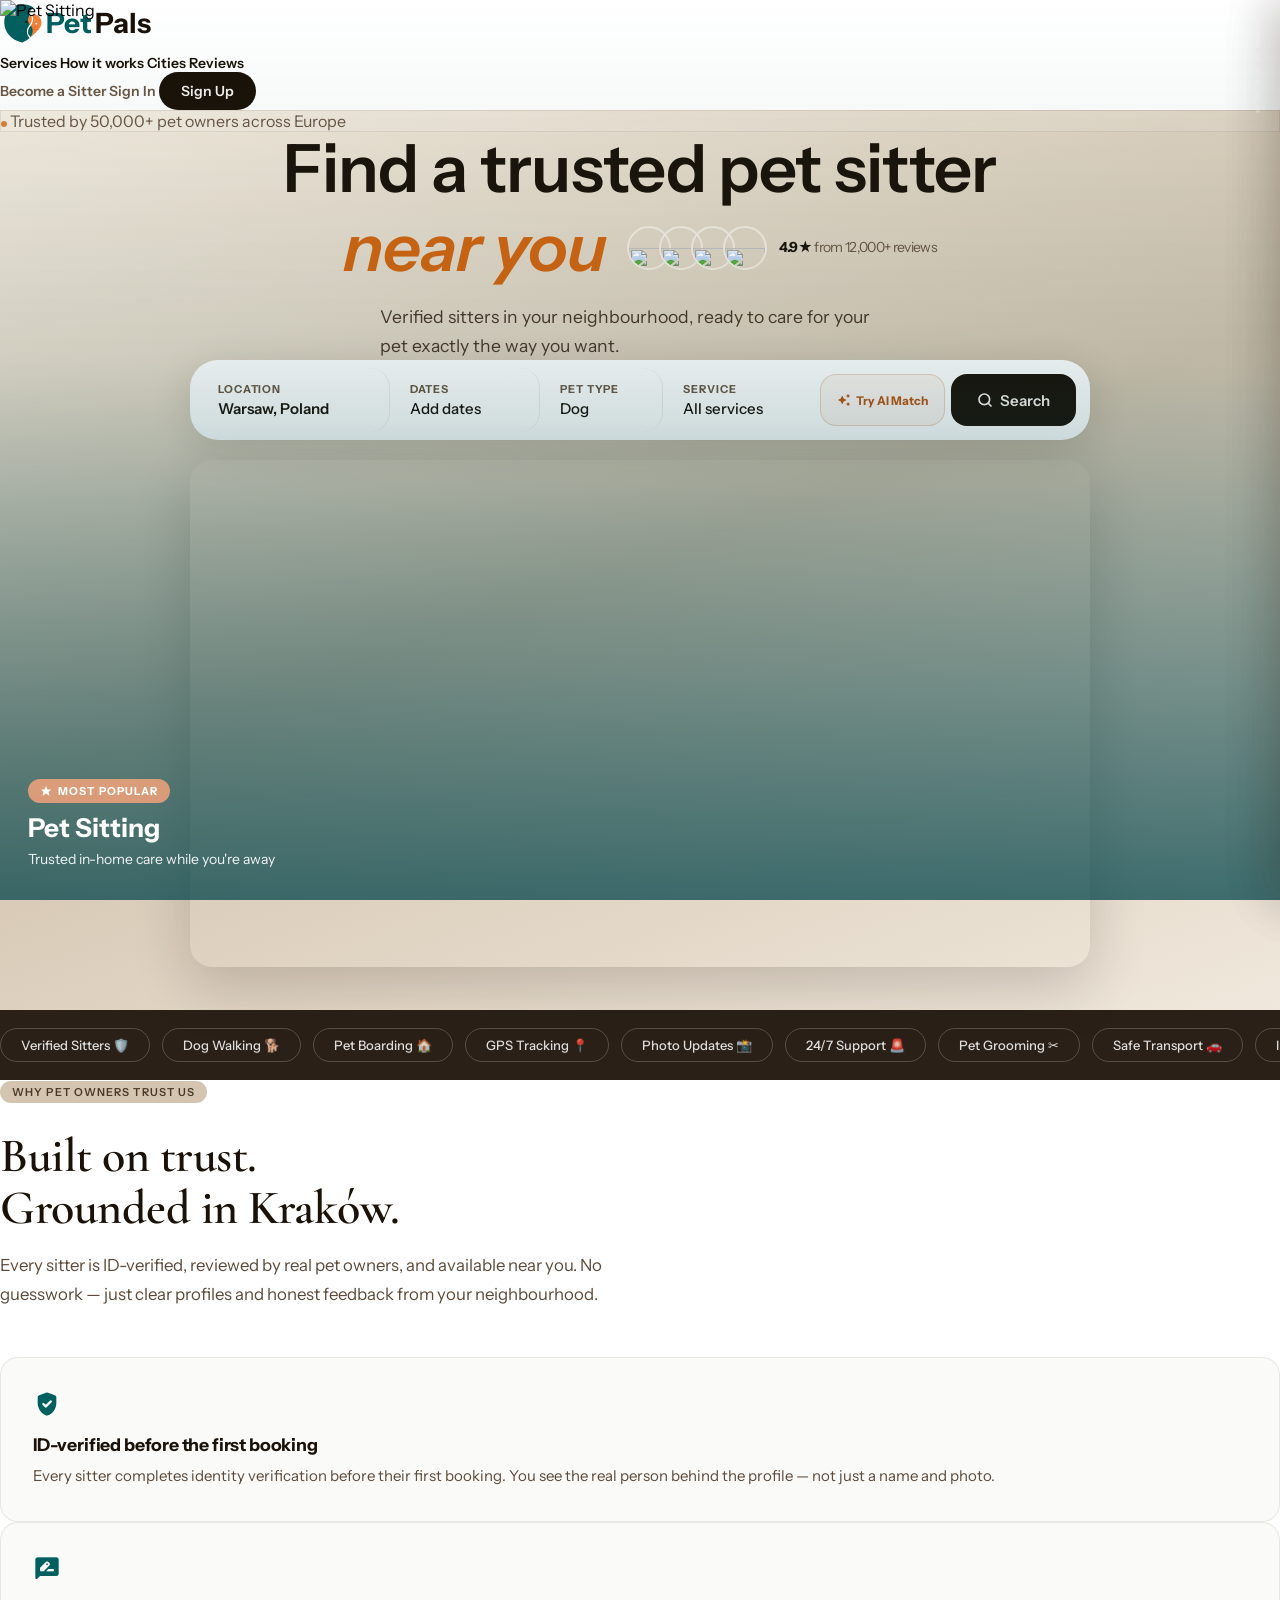
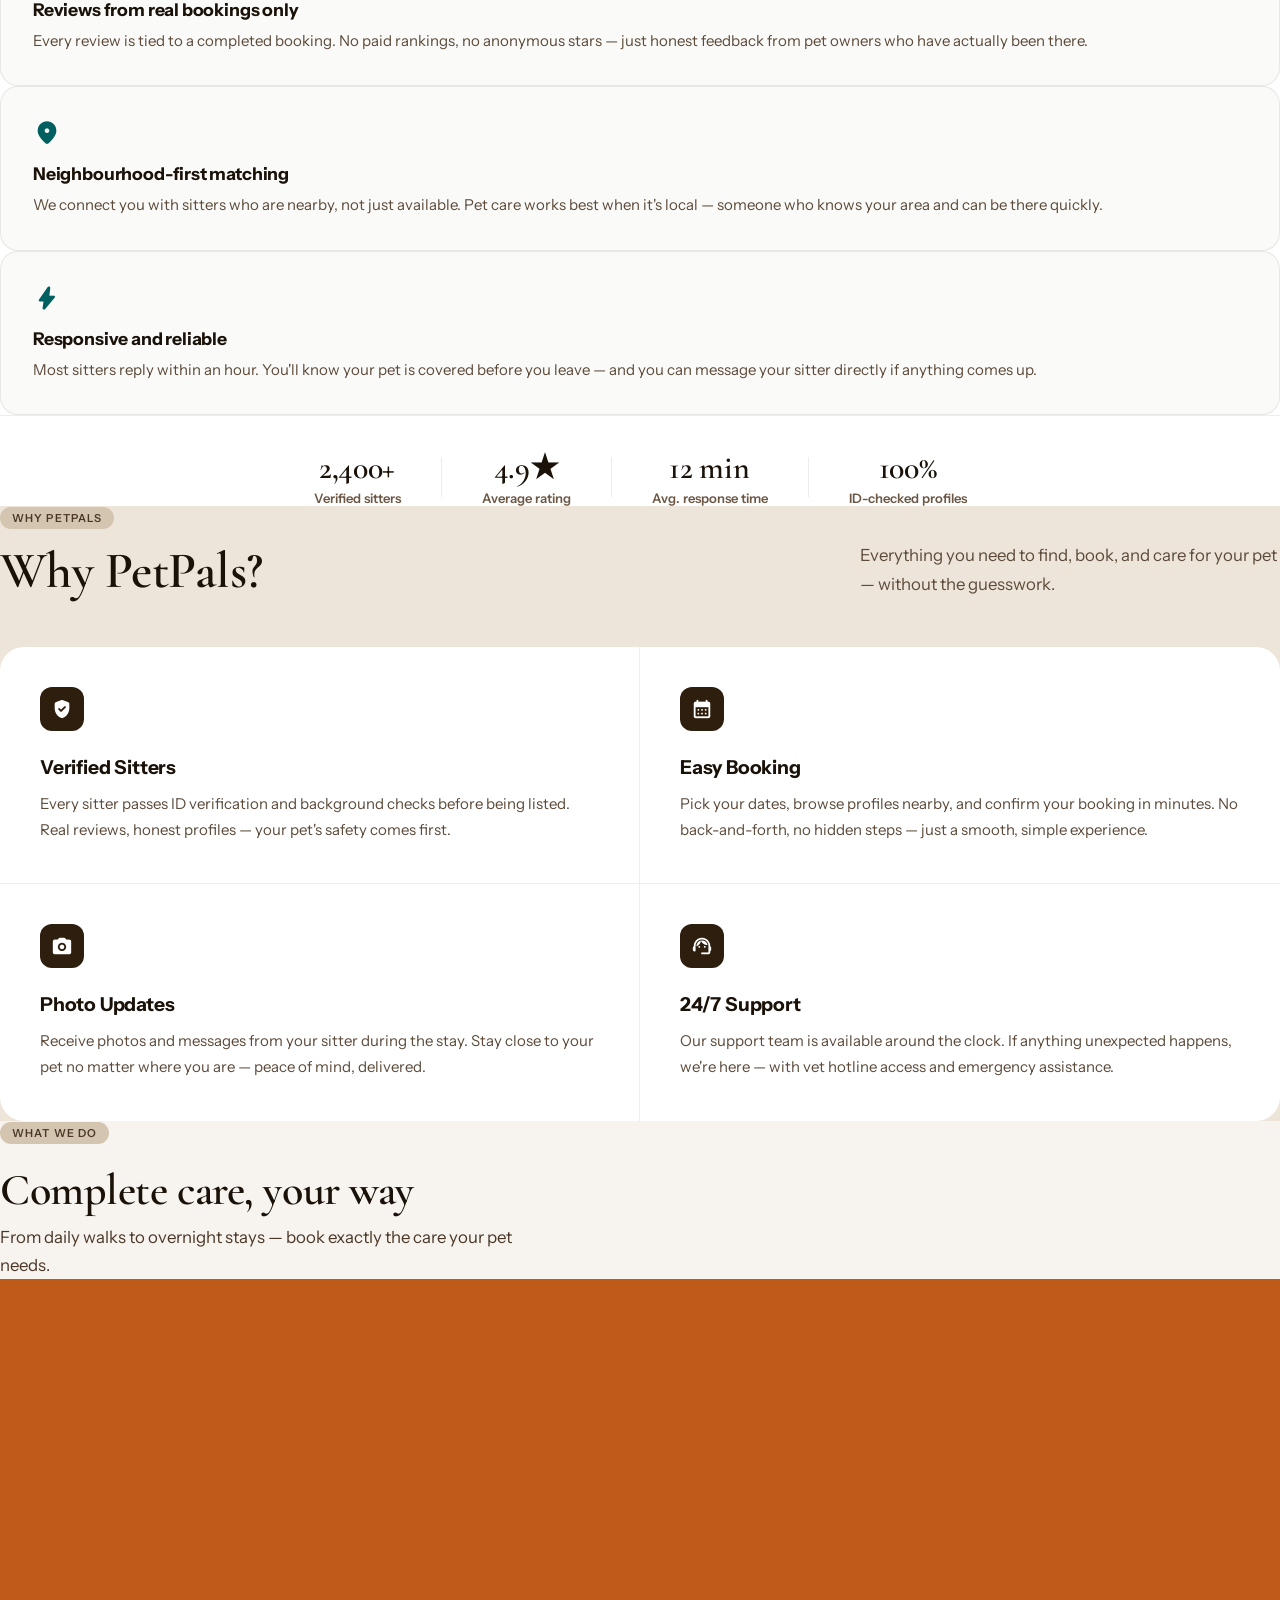
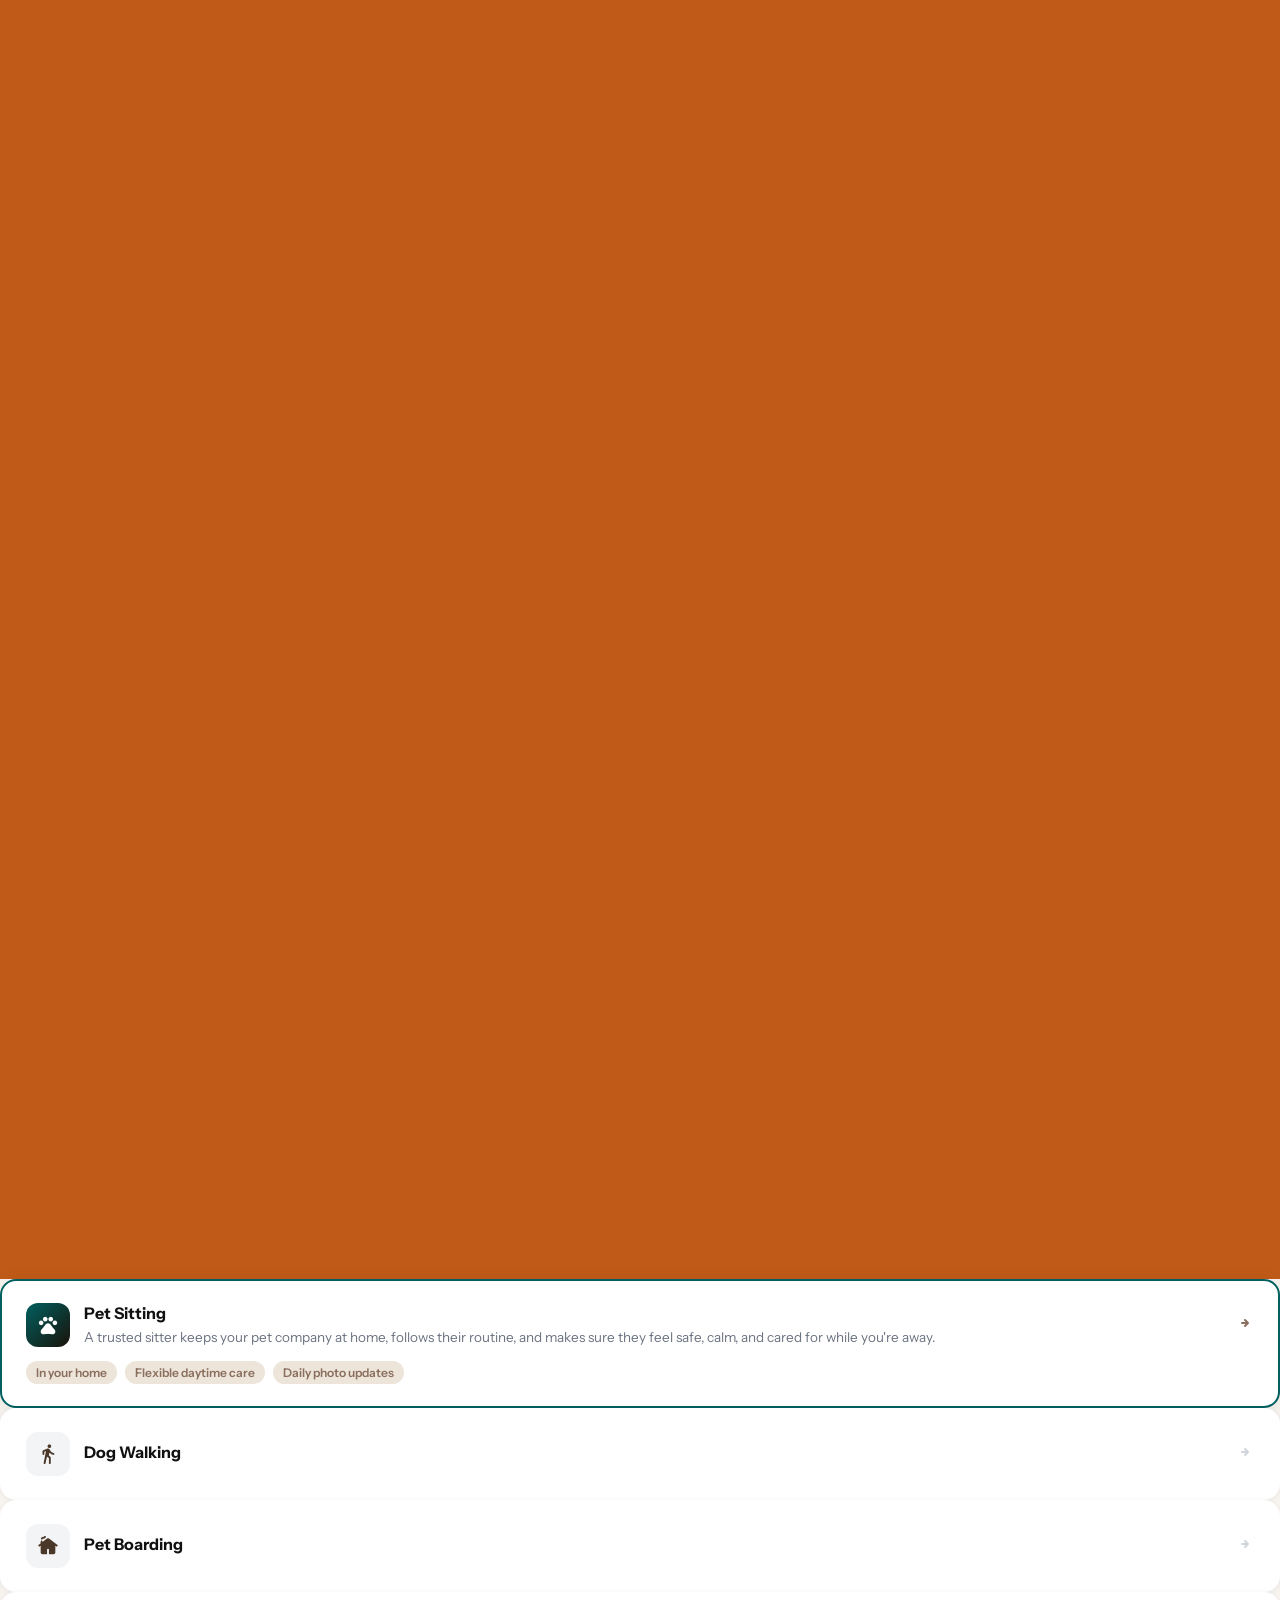
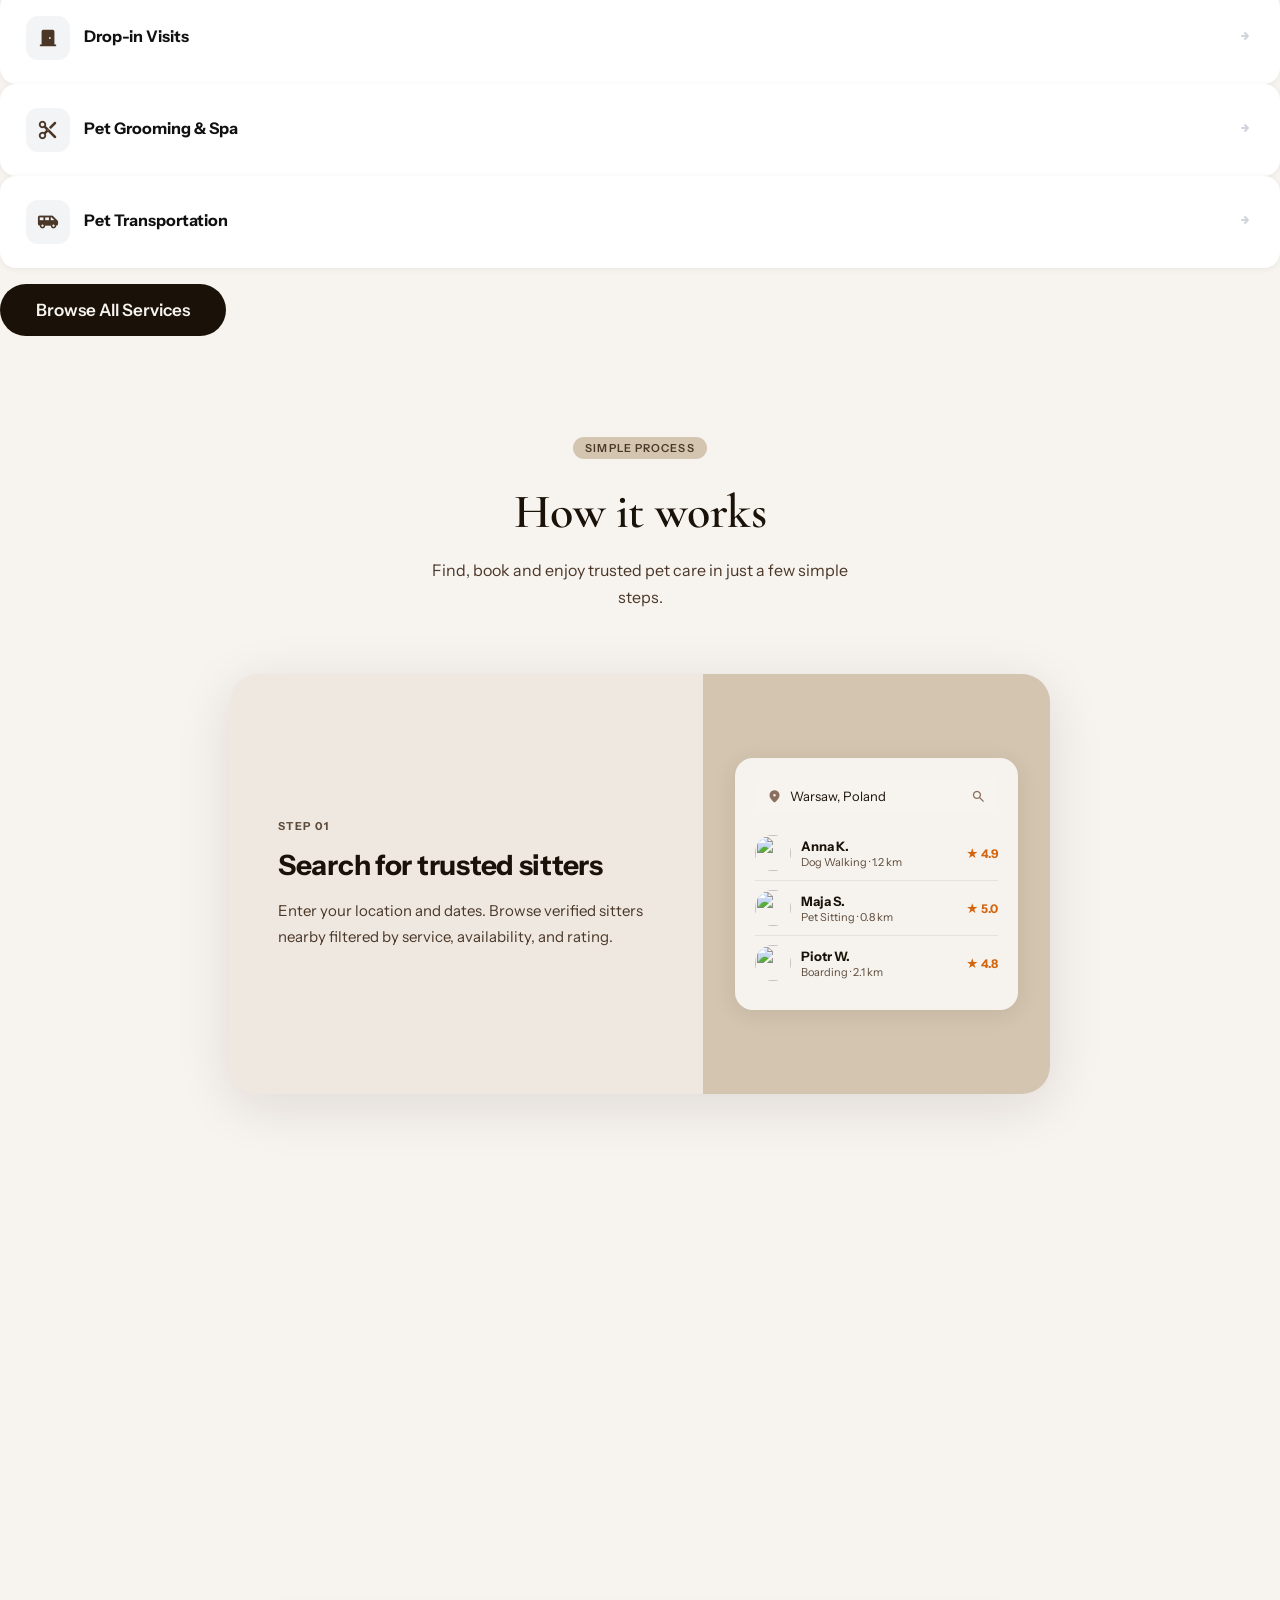
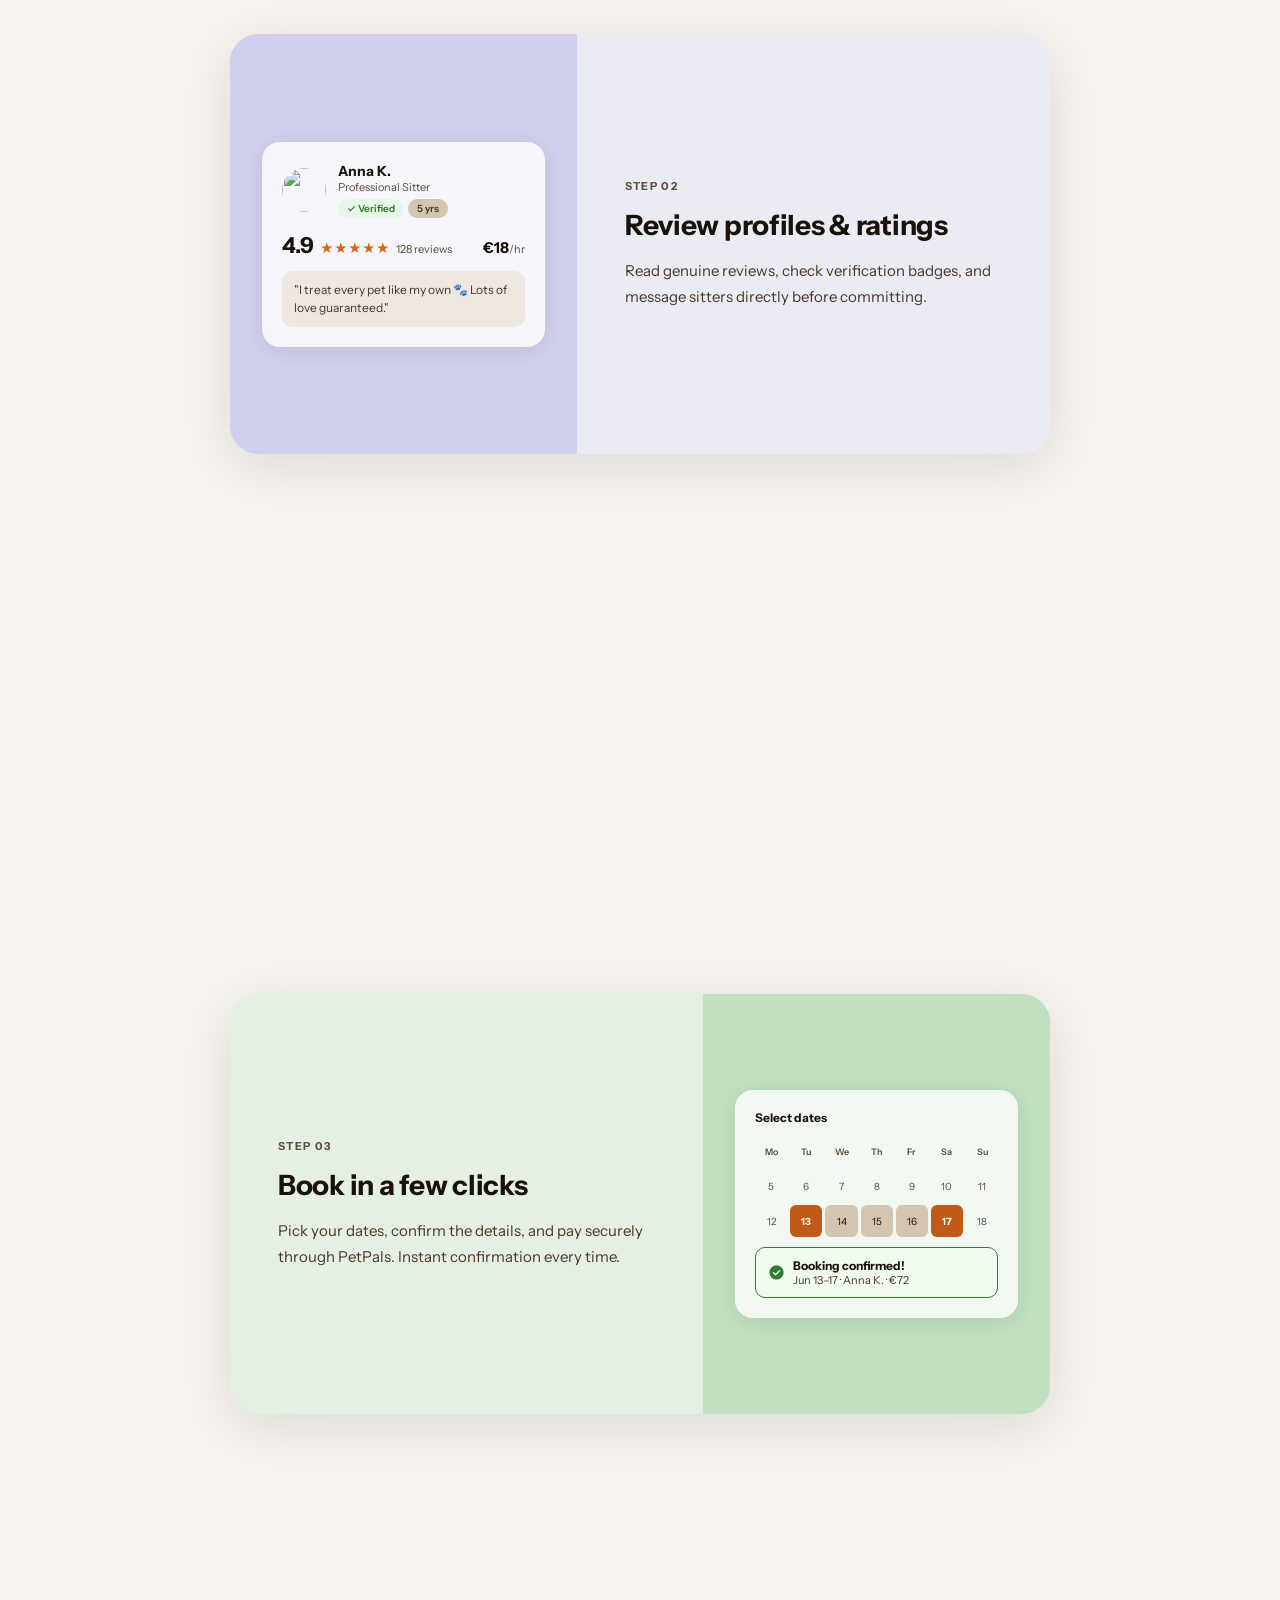
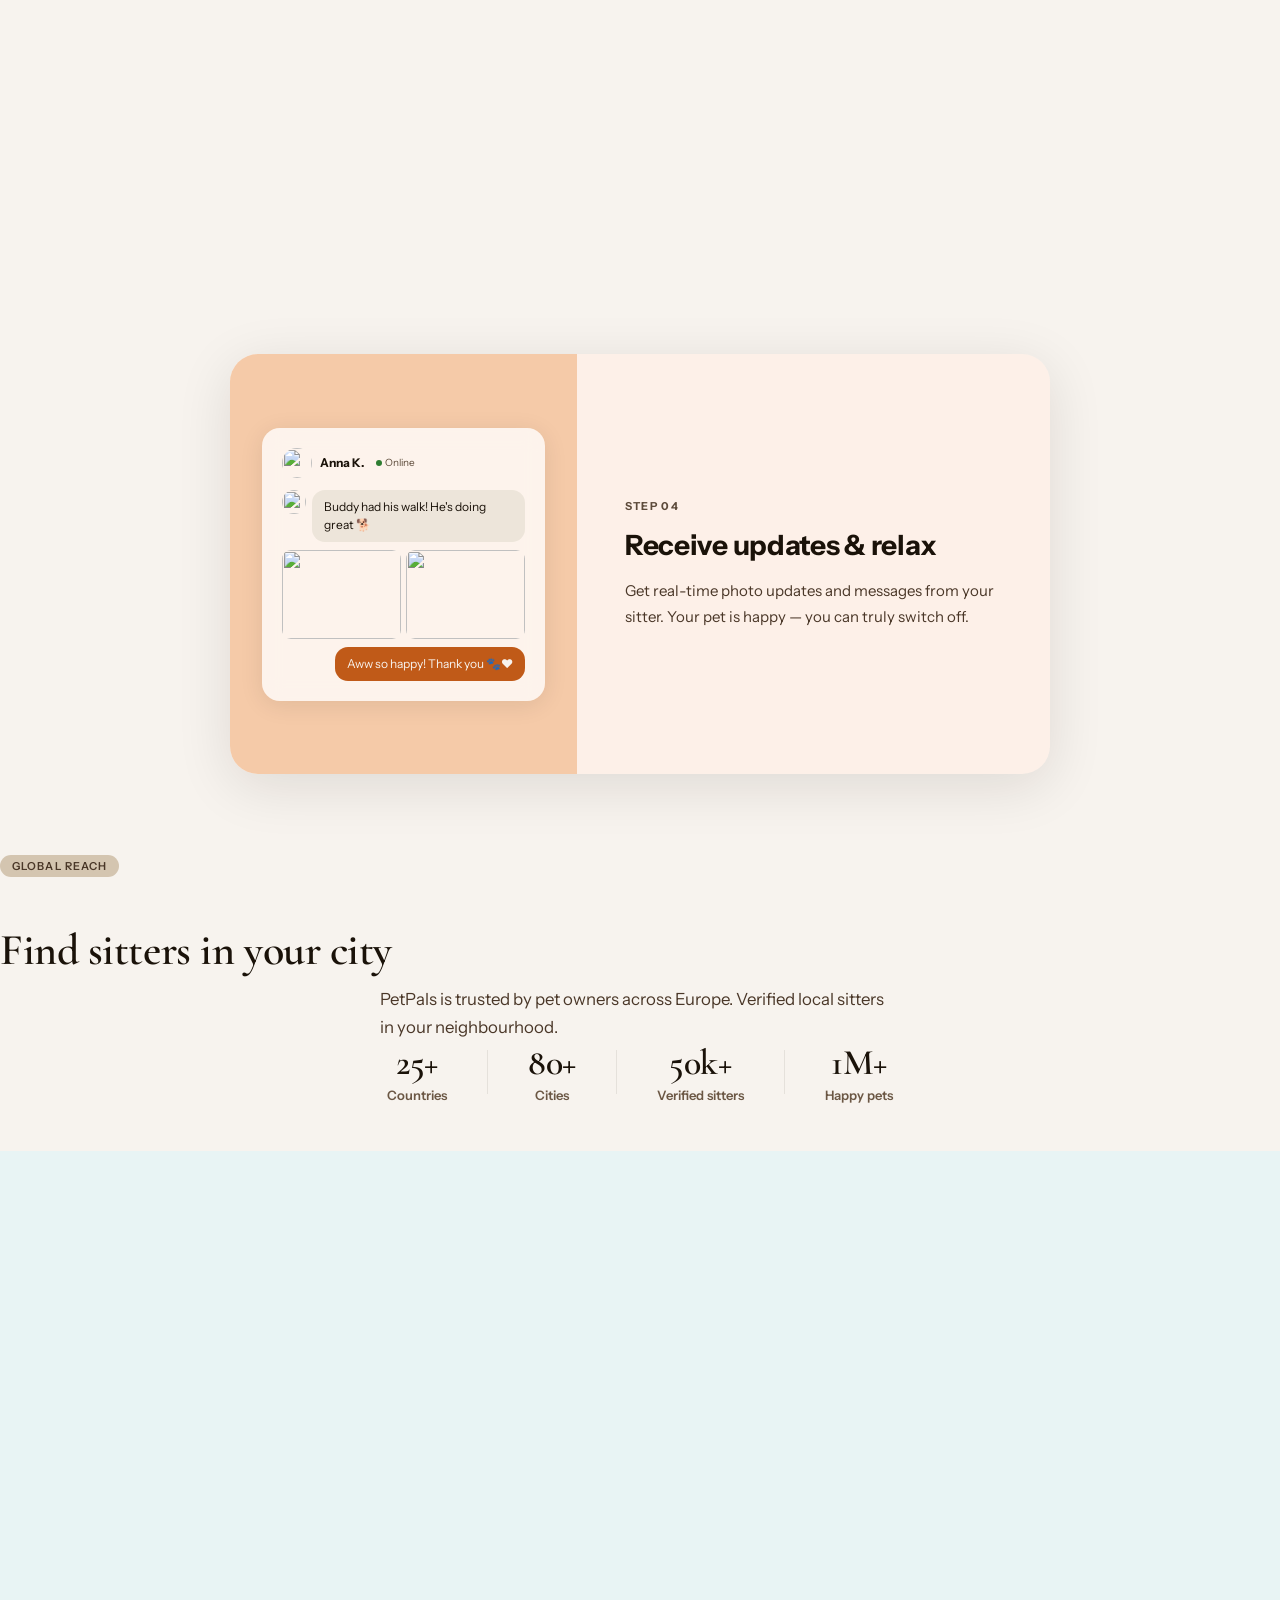
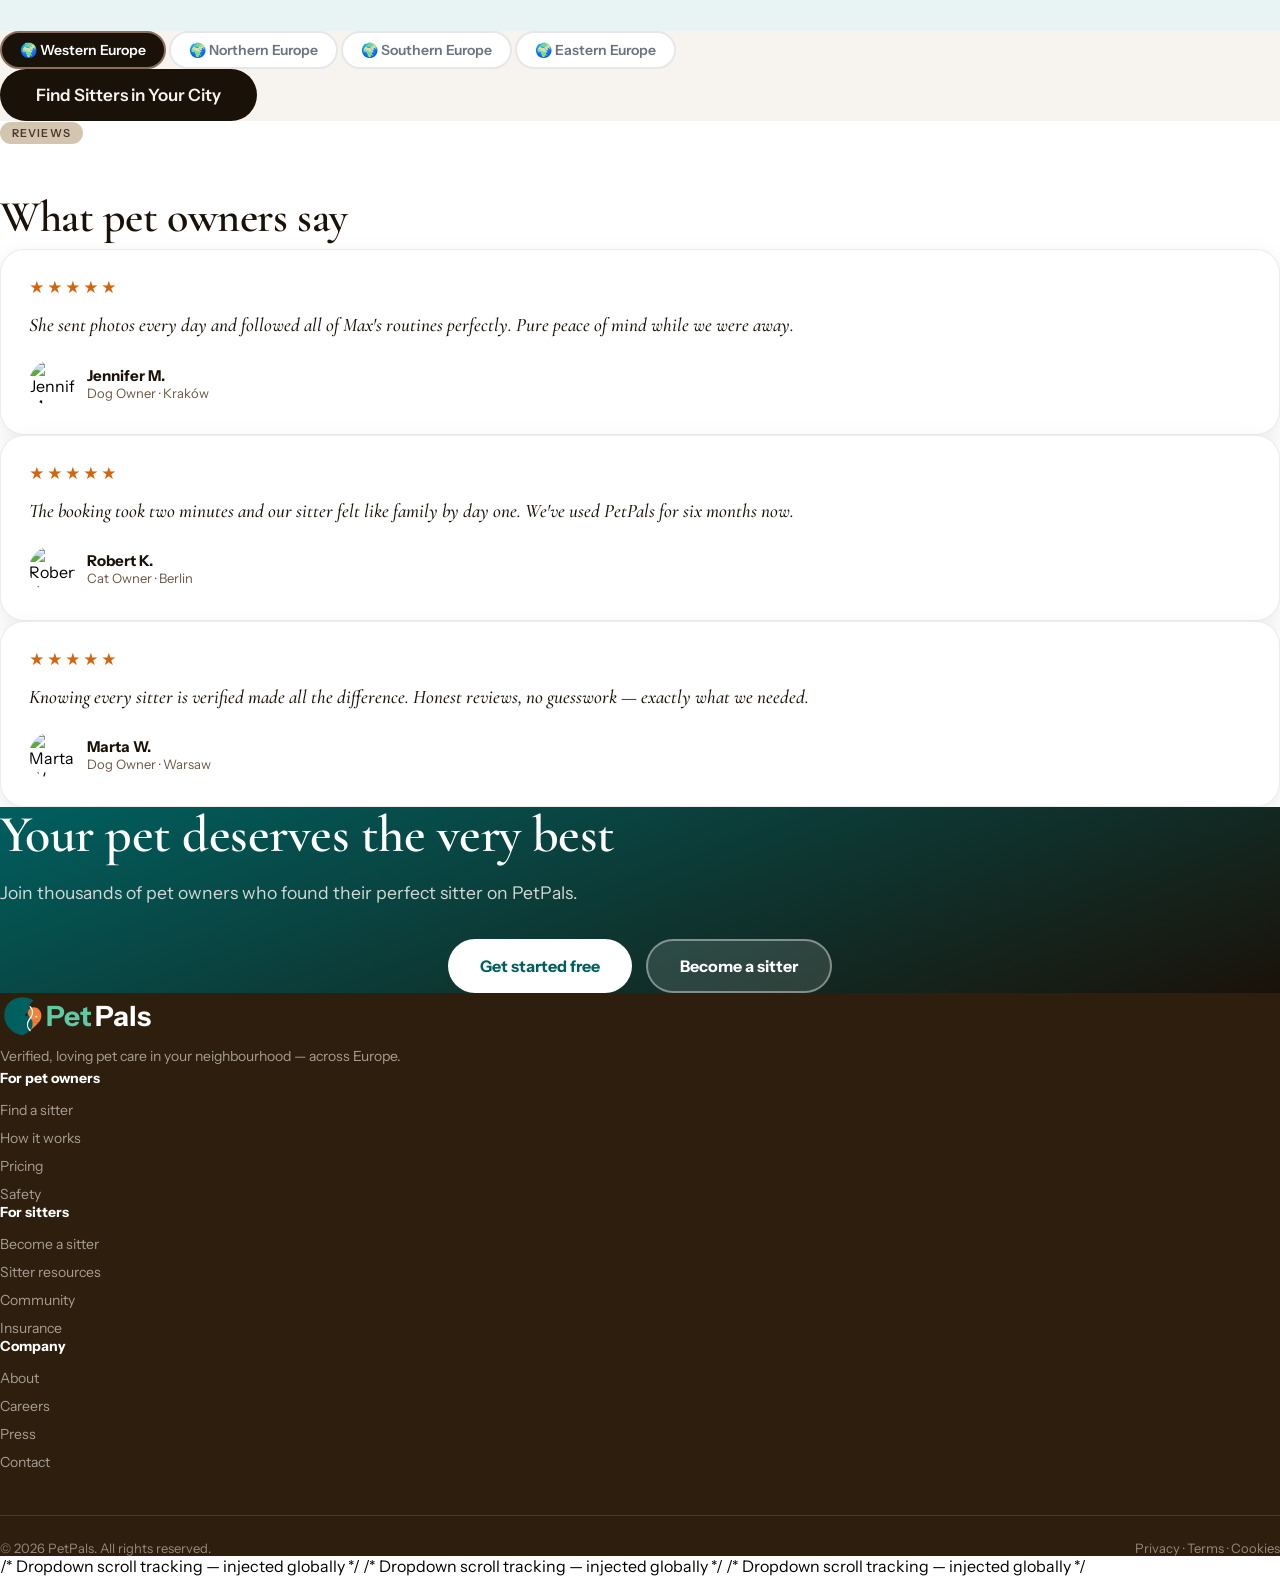
==== index.html @ 23a15b77 "Make core nav links primary dark text (#1A1209) Services / How it works / Cities / Reviews: default " ====
<!DOCTYPE html>
<html lang="en">
<head>
    <meta charset="UTF-8">
    <meta name="viewport" content="width=device-width, initial-scale=1.0">
    <title>PetPals — Find a trusted pet sitter near you</title>
    <link rel="stylesheet" href="colors_and_type.css">
    <script src="https://cdn.tailwindcss.com"></script>
    <link rel="stylesheet" href="https://fonts.googleapis.com/css2?family=Material+Symbols+Rounded:opsz,wght,FILL,GRAD@24,400,1,0" />
    <style>.material-symbols-rounded { font-variation-settings: 'FILL' 1, 'wght' 400, 'GRAD' 0, 'opsz' 24; font-size: 22px; line-height: 1; }
/* Hero search bar fields */
.hero-sfield {
    padding: 14px 20px;
    border-right: 1px solid rgba(26,18,9,0.08);
    display: flex; flex-direction: column; justify-content: center; align-items: flex-start;
    cursor: pointer; border-radius: 20px; transition: background 0.15s;
}
.hero-sfield:hover { background: rgba(247,243,238,0.8); }
.hero-slbl {
    font-size: 11px; font-weight: 700; letter-spacing: 0.08em;
    text-transform: uppercase; color: #6B5744; margin-bottom: 3px;
}
@media(max-width: 768px) {
    .hero-sfield { border-right: none; border-bottom: 1px solid rgba(26,18,9,0.08); }
}

/* ── HERO SERVICE SWITCHER ── */
.hero-svc-btn {
    display: inline-flex; align-items: center; gap: 6px;
    padding: 8px 18px; border-radius: 99px;
    background: rgba(255,255,255,0.38); backdrop-filter: blur(8px);
    border: 1px solid rgba(255,255,255,0.52);
    color: #5C4A3A; font-size: 13px; font-weight: 600; font-family: inherit;
    cursor: pointer; transition: all 0.2s ease; white-space: nowrap;
}
.hero-svc-btn:hover:not(.active) {
    background: rgba(255,255,255,0.56);
    border-color: rgba(255,255,255,0.72);
}
.hero-svc-btn.active {
    background: rgba(255,255,255,0.88);
    border-color: rgba(255,255,255,0.96);
    color: #1A1209;
    box-shadow: 0 2px 16px rgba(26,18,9,0.10);
}
.hero-panel-fade { transition: opacity 0.18s ease; }

/* ── HERO PAW PRINTS ── */
@keyframes pawStamp {
    0%   { opacity:0; transform:scale(0.42) rotate(var(--pr,0deg)); }
    18%  { opacity:1; transform:scale(1.04) rotate(var(--pr,0deg)); }
    32%  { opacity:1; transform:scale(1) rotate(var(--pr,0deg)); }
    68%  { opacity:1; transform:scale(1) rotate(var(--pr,0deg)); }
    100% { opacity:0;  transform:scale(1) rotate(var(--pr,0deg)); }
}
.hero-paw {
    position:absolute; pointer-events:none;
    width:34px; height:40px;
    color:rgba(74,55,40,0.50);
    opacity:0;
    will-change:opacity,transform;
}
@media(prefers-reduced-motion:reduce){ .hero-paw { display:none !important; } }
@media(max-width:640px){
    .hero-paw[data-paw-idx="3"],
    .hero-paw[data-paw-idx="4"] { display:none; }
}

/* ── HERO SOCIAL PROOF CLUSTER ── */
.hero-headline-wrap {
    display: block;
    width: fit-content;
    margin: 0 auto;
    position: relative;
}
.hero-soc-proof {
    position: absolute;
    right: -168px;
    top: -4px;
    display: flex;
    flex-direction: column;
    align-items: flex-start;
    gap: 8px;
    pointer-events: none;
}
.hero-soc-avatars {
    display: flex;
    align-items: center;
}
.hero-soc-avatars img,
.hero-soc-avatars span {
    width: 48px; height: 48px;
    border-radius: 50%;
    border: 2.5px solid white;
    object-fit: cover;
    margin-left: -10px;
    flex-shrink: 0;
}
.hero-soc-avatars img:first-child,
.hero-soc-avatars span:first-child { margin-left: 0; }
.hero-soc-count {
    background: #D4650F; color: white;
    display: inline-flex; align-items: center; justify-content: center;
    font-size: 12px; font-weight: 800;
}
.hero-soc-badge {
    background: #D4650F; color: white;
    font-size: 11px; font-weight: 700;
    padding: 4px 12px; border-radius: 99px;
    white-space: nowrap; display: inline-block;
}
/* Mobile: stack proof inline above headline */
@media (max-width: 1140px) {
    .hero-soc-proof {
        position: static;
        flex-direction: row;
        align-items: center;
        gap: 10px;
        margin: 0 auto 18px;
        justify-content: center;
        pointer-events: auto;
    }
    .hero-headline-wrap { width: auto; }
}


/* ── UNIVERSAL BOOKING CALENDAR ── */
#ucal-bd {
  display:none; position:fixed; inset:0; z-index:9998;
  background:rgba(26,18,9,.28); backdrop-filter:blur(3px);
}
#ucal-bd.open { display:block; }

#ucal-pop {
  display:none; position:fixed; z-index:9999;
  top:50%; left:50%;
  transform:translate(-50%,-50%);
  background:#fff; border-radius:24px;
  box-shadow:0 24px 80px rgba(26,18,9,.18),0 4px 16px rgba(26,18,9,.08);
  width:min(680px,calc(100vw - 32px));
  max-height:90vh;
  flex-direction:column; overflow:hidden;
}
#ucal-pop.open { display:flex; animation:ucalIn .22s cubic-bezier(.4,0,.2,1) both; }
@keyframes ucalIn {
  from { opacity:0; transform:translate(-50%,-50%) scale(.97); }
  to   { opacity:1; transform:translate(-50%,-50%) scale(1); }
}
@media(max-width:600px) {
  #ucal-pop { position:fixed!important; bottom:0!important; top:auto!important; left:0!important; right:0!important; width:100%!important; border-radius:24px 24px 0 0; max-height:92dvh; }
}

/* Mode tabs */
.ucal-modes { display:flex; padding:16px 20px 0; border-bottom:1px solid rgba(26,18,9,.08); }
.ucal-tab {
  flex:1; display:flex; flex-direction:column; align-items:center; gap:2px;
  padding:10px 8px 14px; border:none; background:none; cursor:pointer;
  font-family:inherit; border-bottom:2px solid transparent; margin-bottom:-1px;
  border-radius:8px 8px 0 0; transition:all .2s;
}
.ucal-tab .t-title { font-size:13px; font-weight:700; color:#6B5744; transition:color .2s; }
.ucal-tab .t-sub   { font-size:11px; color:#6E5A4A; font-weight:500; }
.ucal-tab:hover .t-title { color:#1A1209; }
.ucal-tab.active { border-bottom-color:#C05A18; }
.ucal-tab.active .t-title { color:#C05A18; }
.ucal-tab.active .t-sub   { color:#5C4A3A; }
.ucal-tab:focus-visible { outline:2px solid #C05A18; outline-offset:-3px; border-radius:8px 8px 0 0; box-shadow:0 0 0 3px rgba(192,90,24,0.14); }

/* Sub-mode */
.ucal-submode { display:none; gap:4px; background:#F7F3EE; border-radius:10px; padding:4px; margin-bottom:16px; }
.ucal-submode.vis { display:flex; }
.ucal-sub-btn {
  flex:1; padding:8px; border-radius:7px; border:none; background:none; cursor:pointer;
  font-family:inherit; font-size:13px; font-weight:600; color:#6B5744; transition:all .15s;
}
.ucal-sub-btn.active { background:#fff; color:#1A1209; box-shadow:0 1px 6px rgba(26,18,9,.1); }
.ucal-sub-btn:focus-visible { outline:2px solid #C05A18; outline-offset:2px; box-shadow:0 0 0 3px rgba(192,90,24,0.14); }

/* Hint */
.ucal-hint { font-size:13px; color:#5C4A3A; font-weight:500; margin-bottom:16px; min-height:18px; }

/* Calendar body */
.ucal-body { padding:16px 20px 0; overflow-y:auto; max-height:56vh; }
.ucal-months { display:grid; grid-template-columns:1fr 1fr; gap:24px; }
@media(max-width:600px) { .ucal-months { grid-template-columns:1fr; } .ucal-month:last-child { display:none; } }

.ucal-mhdr {
  display:flex; align-items:center; justify-content:space-between; margin-bottom:12px;
}
.ucal-mhdr .mn { font-size:14px; font-weight:800; color:#1A1209; }
.ucal-nav {
  width:30px; height:30px; border-radius:50%; border:1.5px solid #D4C5B0;
  background:none; display:flex; align-items:center; justify-content:center;
  cursor:pointer; color:#4A3728; transition:all .15s; font-size:18px; line-height:1;
}
.ucal-nav:hover { background:#FDF0E8; border-color:#C05A18; }
.ucal-nav:focus-visible { outline:2px solid #C05A18; outline-offset:2px; box-shadow:0 0 0 3px rgba(192,90,24,0.14); }

.ucal-grid { display:grid; grid-template-columns:repeat(7,1fr); gap:1px; }
.ucal-dh { text-align:center; font-size:10px; font-weight:700; color:#6E5A4A; padding:0 0 7px; text-transform:uppercase; letter-spacing:.05em; }
.ucal-d {
  position:relative; aspect-ratio:1; display:flex; align-items:center; justify-content:center;
  flex-direction:column; border:none; background:none; cursor:pointer;
  font-family:inherit; font-size:13px; font-weight:500; color:#1A1209;
  border-radius:50%; transition:background .1s,color .1s; z-index:1;
}
.ucal-d:hover:not(.udis):not(.uemp) { background:#EDE5DA; }
.ucal-d:focus-visible { outline:2px solid #C05A18; outline-offset:2px; box-shadow:0 0 0 3px rgba(192,90,24,0.14); }
.ucal-d.udis  { opacity:.3; cursor:default; pointer-events:none; text-decoration:line-through; }
.ucal-d.uemp  { cursor:default; pointer-events:none; }
.ucal-d .u-today { font-size:8px; font-weight:700; color:#C05A18; position:absolute; bottom:2px; line-height:1; }
.ucal-d.usel  { background:#1A1209!important; color:#F7F3EE!important; border-radius:50%; }
.ucal-d.urs   { background:#1A1209!important; color:#F7F3EE!important; border-radius:50% 0 0 50%; }
.ucal-d.ure   { background:#1A1209!important; color:#F7F3EE!important; border-radius:0 50% 50% 0; }
.ucal-d.urs.ure { border-radius:50%; }
.ucal-d.urm   { background:#EDE5DA; color:#1A1209; border-radius:0; }
.ucal-d.urh   { background:rgba(237,229,218,.55); border-radius:0; }
.ucal-d.urs.urh { border-radius:50% 0 0 50%; }
.ucal-d.umulti { background:#1A1209!important; color:#F7F3EE!important; border-radius:50%; }
.ucal-d.urec  { background:#E0F2F2; color:#005F5F; font-weight:700; border-radius:50%; box-shadow:0 0 0 2px #C5E8E8; }

/* Recurring controls */
.ucal-recur { display:none; flex-direction:column; gap:18px; padding:16px 20px 0; border-top:1px solid rgba(26,18,9,.08); }
.ucal-recur.vis { display:flex; }
.rc-lbl { font-size:11px; font-weight:700; color:#5C4A3A; text-transform:uppercase; letter-spacing:.08em; margin-bottom:8px; }
.rc-chips { display:flex; flex-wrap:wrap; gap:7px; }
.rc-chip { padding:6px 14px; border-radius:99px; border:2px solid #D4C5B0; background:#fff; font-family:inherit; font-size:13px; font-weight:600; color:#4A3728; cursor:pointer; transition:all .15s; }
.rc-chip:hover { border-color:#C05A18; color:#C05A18; }
.rc-chip.on { background:#1A1209; color:#F7F3EE; border-color:#1A1209; }
.rc-chip:focus-visible { outline:2px solid #C05A18; outline-offset:2px; box-shadow:0 0 0 3px rgba(192,90,24,0.14); }
.dow-grid { display:grid; grid-template-columns:repeat(7,1fr); gap:5px; }
.dow-btn { aspect-ratio:1; border-radius:50%; border:2px solid #D4C5B0; background:#fff; font-family:inherit; font-size:11px; font-weight:700; color:#4A3728; cursor:pointer; transition:all .15s; display:flex; align-items:center; justify-content:center; }
.dow-btn:hover { border-color:#C05A18; color:#C05A18; }
.dow-btn.on { background:#1A1209; color:#F7F3EE; border-color:#1A1209; }
.dow-btn:focus-visible { outline:2px solid #C05A18; outline-offset:2px; box-shadow:0 0 0 3px rgba(192,90,24,0.14); }
.rc-end-opts { display:flex; flex-direction:column; gap:10px; }
.rc-end-opt { display:flex; align-items:center; gap:10px; font-size:14px; color:#1A1209; cursor:pointer; }
.rc-radio { width:18px; height:18px; border-radius:50%; border:2px solid #D4C5B0; flex-shrink:0; display:flex; align-items:center; justify-content:center; transition:all .15s; }
.rc-end-opt.on .rc-radio { border-color:#C05A18; }
.rc-end-opt.on .rc-radio::after { content:''; width:8px; height:8px; border-radius:50%; background:#C05A18; }
.rc-input { border:2px solid #D4C5B0; border-radius:8px; padding:5px 10px; font-family:inherit; font-size:13px; color:#1A1209; background:#fff; outline:none; width:90px; margin-left:6px; transition:border-color .15s; }
.rc-input:focus { border-color:#C05A18; box-shadow:0 0 0 3px rgba(192,90,24,0.12); }
.rc-summary { font-size:13px; font-weight:600; color:#005F5F; background:#E0F2F2; border-radius:10px; padding:10px 14px; line-height:1.5; }

/* Mode warn */
#ucal-warn { display:none; position:absolute; inset:0; z-index:10; background:rgba(255,255,255,.93); backdrop-filter:blur(4px); border-radius:24px; flex-direction:column; align-items:center; justify-content:center; padding:32px; text-align:center; gap:14px; }
#ucal-warn.show { display:flex; }
#ucal-warn h3 { font-size:17px; font-weight:800; color:#1A1209; }
#ucal-warn p  { font-size:14px; color:#5C4A3A; line-height:1.6; max-width:260px; }

/* Footer */
.ucal-footer { display:flex; align-items:center; justify-content:space-between; padding:14px 20px; border-top:1px solid rgba(26,18,9,.08); flex-wrap:wrap; gap:10px; background:#fff; flex-shrink:0; }
.ucal-fsummary { font-size:14px; font-weight:700; color:#1A1209; white-space:nowrap; overflow:hidden; text-overflow:ellipsis; max-width:240px; }
.ucal-favail { font-size:12px; font-weight:600; color:#2E7D32; display:flex; align-items:center; gap:4px; margin-top:2px; }
.ucal-favail.hidden { display:none; }
.ucal-factions { display:flex; align-items:center; gap:8px; flex-shrink:0; }
.ucal-clear { background:none; border:none; font-family:inherit; font-size:13px; font-weight:600; color:#6B5744; cursor:pointer; text-decoration:underline; text-underline-offset:3px; padding:6px 4px; }
.ucal-clear:hover { color:#1A1209; }
.ucal-confirm { background:#1A1209; color:#F7F3EE; border:none; border-radius:99px; padding:10px 22px; font-family:inherit; font-size:14px; font-weight:700; cursor:pointer; display:flex; align-items:center; gap:5px; transition:all .15s; opacity:.4; pointer-events:none; }
.ucal-confirm.ready { opacity:1; pointer-events:auto; }
.ucal-confirm.ready:hover { background:#2E1E0E; box-shadow:0 4px 16px rgba(26,18,9,.25); }
.ucal-confirm:focus-visible, .ucal-clear:focus-visible, #ucal-pop button:focus-visible { outline:2px solid #C05A18; outline-offset:3px; border-radius:4px; box-shadow:0 0 0 4px rgba(192,90,24,0.14); }



/* ── FOCUS INDICATORS (WCAG 2.1 AA) ── */
a:focus-visible, button:focus-visible, input:focus-visible,
select:focus-visible, textarea:focus-visible {
  outline: 2px solid #C05A18 !important;
  outline-offset: 3px;
  border-radius: 4px;
  box-shadow: 0 0 0 4px rgba(192,90,24,0.14) !important;
}
a:focus:not(:focus-visible), button:focus:not(:focus-visible) { outline: none; }
::placeholder { color: #6B5744; opacity: 1; }
.sr-only { position:absolute; width:1px; height:1px; padding:0; margin:-1px; overflow:hidden; clip:rect(0,0,0,0); white-space:nowrap; border:0; }


/* ── LOCATION DROPDOWN ── */
#loc-backdrop { display:none; }

#loc-dropdown {
  display:none; position:fixed; z-index:8999;
  background:#fff; border-radius:18px;
  box-shadow:0 16px 56px rgba(26,18,9,.18), 0 2px 8px rgba(26,18,9,.08);
  width:320px; max-width:calc(100vw - 32px);
  overflow:hidden;
  animation:locIn .18s cubic-bezier(.4,0,.2,1) both;
}
#loc-dropdown.open { display:block; }
@keyframes locIn {
  from { opacity:0; transform:translateY(-6px) scale(.98); }
  to   { opacity:1; transform:translateY(0) scale(1); }
}
.loc-search-wrap {
  display:flex; align-items:center; gap:8px;
  padding:12px 16px;
  border-bottom:1px solid rgba(26,18,9,.08);
}
.loc-search-wrap .material-symbols-rounded { font-size:18px; color:#6B5744; flex-shrink:0; }
#loc-search {
  border:none; outline:none; font-family:inherit;
  font-size:14px; color:#1A1209; background:transparent;
  flex:1; font-weight:500;
}
#loc-search::placeholder { color:#6E5A4A; }
#loc-search:focus { outline:none; }
.loc-search-wrap:focus-within { box-shadow:0 0 0 2px rgba(192,90,24,0.25) inset; }
.loc-list {
  max-height:280px; overflow-y:auto;
  scrollbar-width:thin; scrollbar-color:#EDE5DA transparent;
  padding:6px 0;
}
.loc-item {
  display:flex; align-items:center; justify-content:space-between;
  padding:10px 16px; cursor:pointer; transition:background .12s;
  gap:12px;
}
.loc-item:hover, .loc-item.focused { background:#FDF0E8; }
.loc-item.active { background:#F0F0F0; }
.loc-item-left { display:flex; align-items:center; gap:10px; }
.loc-item-left .material-symbols-rounded { font-size:16px; color:#6E5A4A; flex-shrink:0; }
.loc-city { font-size:14px; font-weight:600; color:#1A1209; }
.loc-country { font-size:12px; color:#6B5744; margin-top:1px; }
.loc-count { font-size:12px; color:#005F5F; font-weight:600; white-space:nowrap; flex-shrink:0; }
.loc-item.focused .loc-city { color:#C05A18; }
.loc-empty { padding:20px 16px; text-align:center; font-size:13px; color:#6E5A4A; }
.loc-section-label { padding:8px 16px 4px; font-size:10px; font-weight:700; letter-spacing:.1em; text-transform:uppercase; color:#6E5A4A; }

/* Pet & Service dropdowns reuse loc-* system */
#pet-dropdown, #svc-dropdown {
  display:none; position:fixed; z-index:8999;
  background:#fff; border-radius:18px;
  box-shadow:0 16px 56px rgba(26,18,9,.18), 0 2px 8px rgba(26,18,9,.08);
  width:260px; max-width:calc(100vw - 32px);
  overflow:hidden;
  animation:locIn .18s cubic-bezier(.4,0,.2,1) both;
}
#pet-dropdown.open, #svc-dropdown.open { display:block; }
.pd-list { padding:6px 0; }
.pd-item {
  display:flex; align-items:center; gap:12px;
  padding:11px 16px; cursor:pointer; transition:background .12s;
}
.pd-item:hover, .pd-item.focused { background:#FDF0E8; }
.pd-item.active { background:#FDF0E8; }
.pd-item.active .pd-label { color:#C05A18; font-weight:700; }
.pd-icon { font-size:20px; flex-shrink:0; width:28px; text-align:center; }
.pd-label { font-size:14px; font-weight:600; color:#1A1209; }
.pd-sub   { font-size:12px; color:#6B5744; margin-top:1px; }
.pd-check { margin-left:auto; font-size:16px; color:#C05A18; opacity:0; }
.pd-item.active .pd-check { opacity:1; }
.pd-divider { height:1px; background:rgba(26,18,9,.07); margin:4px 0; }


#pet-dropdown, #svc-dropdown {
  display:none; position:fixed; z-index:8999; background:#fff; border-radius:18px;
  box-shadow:0 16px 56px rgba(26,18,9,.18); width:260px; max-width:calc(100vw - 32px);
  overflow:hidden; animation:locIn .18s cubic-bezier(.4,0,.2,1) both;
}
#pet-dropdown.open, #svc-dropdown.open { display:block; }
.pd-list { padding:6px 0; }
.pd-item { display:flex; align-items:center; gap:12px; padding:11px 16px; cursor:pointer; transition:background .12s; }
.pd-item:hover, .pd-item.focused { background:#FDF0E8; }
.pd-item.active .pd-label { color:#C05A18; font-weight:700; }
.pd-label { font-size:14px; font-weight:600; color:#1A1209; }
.pd-sub   { font-size:12px; color:#6B5744; margin-top:1px; }
.pd-check { margin-left:auto; font-size:16px; color:#C05A18; opacity:0; }
.pd-item.active .pd-check { opacity:1; }
.pd-divider { height:1px; background:rgba(26,18,9,.07); margin:4px 0; }

/* ── AI SITTER MATCH ── */
.ai-entry {
  max-width: 900px; margin: 20px auto 0; padding: 0 24px;
}
.ai-pill {
  display: flex; align-items: center; justify-content: space-between;
  gap: 16px; flex-wrap: wrap;
  background: #fff;
  border: 1.5px solid #D4C5B0;
  border-radius: 18px;
  padding: 16px 20px;
  box-shadow: 0 2px 16px rgba(26,18,9,0.06);
  transition: border-color .2s, box-shadow .2s;
}
.ai-pill:hover { border-color: #C05A18; box-shadow: 0 4px 24px rgba(192,90,24,0.10); }
.ai-pill-left { display:flex; align-items:center; gap:14px; flex:1; min-width:0; }
.ai-spark {
  width:40px; height:40px; border-radius:12px; flex-shrink:0;
  background: linear-gradient(135deg,#FDE8D8,#F5D0B0);
  display:flex; align-items:center; justify-content:center;
  font-size:20px;
}
.ai-badge {
  display:inline-flex; align-items:center; gap:4px;
  background: #FDE8D8; color: #C05A18;
  font-size:10px; font-weight:800; letter-spacing:.08em; text-transform:uppercase;
  padding:3px 8px; border-radius:99px; margin-bottom:4px;
}
.ai-heading { font-size:15px; font-weight:800; color:#1A1209; margin-bottom:2px; }
.ai-sub { font-size:13px; color:#6B5744; }
.ai-chips { display:flex; gap:6px; flex-wrap:wrap; margin-top:10px; width:100%; }
.ai-chip {
  font-size:12px; font-weight:500; color:#6B5744;
  background:#F7F3EE; border:1.5px solid #EDE5DA;
  border-radius:99px; padding:5px 12px; cursor:pointer;
  transition:all .15s; white-space:nowrap;
}
.ai-chip:hover { background:#FDE8D8; border-color:#C05A18; color:#C05A18; }
.ai-pill-right { flex-shrink:0; }

/* AI Modal */
#ai-backdrop {
  display:none; position:fixed; inset:0; z-index:1100;
  background:rgba(26,18,9,.3); backdrop-filter:blur(4px);
}
#ai-backdrop.open { display:block; }
#ai-modal {
  display:none; position:fixed; z-index:1101;
  top:50%; left:50%; transform:translate(-50%,-50%);
  width:min(640px,calc(100vw - 32px));
  max-height:90vh; overflow-y:auto;
  background:#FBF7F2; border-radius:28px;
  box-shadow:0 32px 80px rgba(26,18,9,.2);
  flex-direction:column;
  animation:aiIn .25s cubic-bezier(.4,0,.2,1) both;
}
#ai-modal.open { display:flex; }
@keyframes aiIn {
  from { opacity:0; transform:translate(-50%,-50%) scale(.97); }
  to   { opacity:1; transform:translate(-50%,-50%) scale(1); }
}
.ai-modal-header {
  padding:28px 28px 0;
  display:flex; align-items:flex-start; justify-content:space-between; gap:12px;
}
.ai-modal-title { font-size:22px; font-weight:900; color:#1A1209; margin-bottom:6px; }
.ai-modal-sub { font-size:14px; color:#6B5744; line-height:1.6; max-width:440px; }
.ai-modal-body { padding:24px 28px; display:flex; flex-direction:column; gap:20px; }
.ai-field-label {
  font-size:11px; font-weight:700; letter-spacing:.08em; text-transform:uppercase;
  color:#6B5744; margin-bottom:8px;
}
.ai-field-chips { display:flex; flex-wrap:wrap; gap:8px; }
.ai-fc {
  padding:8px 16px; border-radius:99px;
  border:2px solid #D4C5B0; background:#fff;
  font-family:inherit; font-size:13px; font-weight:600; color:#4A3728;
  cursor:pointer; transition:all .15s;
}
.ai-fc:hover { border-color:#C05A18; color:#C05A18; }
.ai-fc.on { background:#1A1209; color:#F7F3EE; border-color:#1A1209; }
.ai-fc:focus-visible { outline:2px solid #C05A18; outline-offset:2px; }
.ai-textarea {
  width:100%; background:#fff; border:2px solid #D4C5B0; border-radius:14px;
  padding:14px 16px; font-family:inherit; font-size:14px; color:#1A1209;
  resize:none; outline:none; line-height:1.6; transition:border-color .2s;
}
.ai-textarea:focus { border-color:#C05A18; box-shadow:0 0 0 3px rgba(192,90,24,.12); }
.ai-textarea::placeholder { color:#6E5A4A; }
.ai-modal-footer {
  padding:0 28px 28px;
  display:flex; align-items:center; justify-content:space-between; gap:12px; flex-wrap:wrap;
}
.ai-trust { font-size:12px; color:#6E5A4A; display:flex; align-items:flex-start; gap:6px; line-height:1.5; flex:1; }

/* AI Results */
.ai-results { padding:0 28px 28px; display:flex; flex-direction:column; gap:14px; }
.ai-result-card {
  background:#fff; border-radius:18px; padding:18px 20px;
  border:1.5px solid #EDE5DA; display:flex; gap:14px; align-items:flex-start;
  transition:border-color .2s, box-shadow .2s; cursor:pointer;
}
.ai-result-card:hover { border-color:#C05A18; box-shadow:0 4px 20px rgba(192,90,24,.1); }
.ai-result-av { width:52px; height:52px; border-radius:50%; object-fit:cover; flex-shrink:0; }
.ai-result-name { font-size:15px; font-weight:800; color:#1A1209; margin-bottom:3px; }
.ai-result-meta { font-size:13px; color:#6B5744; margin-bottom:8px; }
.ai-result-tags { display:flex; flex-wrap:wrap; gap:6px; }
.ai-tag {
  display:inline-flex; align-items:center; gap:4px;
  font-size:11px; font-weight:700; padding:4px 10px; border-radius:99px;
}
.ai-tag.match { background:#FDE8D8; color:#C05A18; }
.ai-tag.green { background:#E8F5E8; color:#2E7D32; }
.ai-tag.teal  { background:#E0F2F2; color:#005F5F; }
.ai-spinner {
  display:flex; align-items:center; justify-content:center; gap:8px;
  padding:32px; fon
</style>
    <style>
:root {
  --c-bg:#F7F3EE; --c-surface:#FFFFFF; --c-alt:#EDE5DA;
  --c-dark:#1A1209; --c-dark2:#2E1E0E;
  --c-body:#4A3728; --c-secondary:#5C4A3A; --c-muted:#6B5744;
  --c-teal:#005F5F; --c-teal-bg:#E0F2F2;
  --c-coral:#B85510; --c-coral-bg:#FDE8D8;
  --c-green:#2E7D32; --c-green-bg:#E8F5E8;
  --c-border:#8A7060; --c-border-hi:#8A7060;
}
:focus-visible { outline:2px solid #C05A18 !important; outline-offset:3px; border-radius:4px; box-shadow:0 0 0 4px rgba(192,90,24,0.14) !important; }
:focus:not(:focus-visible) { outline:none; }
::placeholder { color:#6B5744 !important; opacity:1; }
[disabled],:disabled { opacity:0.45 !important; cursor:not-allowed; }
.sr-only { position:absolute;width:1px;height:1px;padding:0;margin:-1px;overflow:hidden;clip:rect(0,0,0,0);white-space:nowrap;border:0; }
.skip-link { position:absolute;top:-40px;left:0;z-index:9999;background:#C05A18;color:#F7F3EE;padding:8px 16px;border-radius:0 0 8px 0;font-weight:700;text-decoration:none;transition:top .2s; }
.skip-link:focus { top:0; }


/* ═══════════════════════════════════════════════════════
   GLOBAL DESIGN SYSTEM — WCAG AA ACCESSIBLE
   Text:         4.5:1 minimum on all backgrounds
   Large text:   3:1 minimum
   UI elements:  3:1 minimum (borders, icons, states)
═══════════════════════════════════════════════════════ */

/* Tokens */
:root {
  --c-bg:        #F7F3EE;   /* page bg */
  --c-surface:   #FFFFFF;   /* card / input surface */
  --c-alt:       #EDE5DA;   /* section alt bg */
  --c-dark:      #1A1209;   /* primary text & buttons — 17.5:1 ✓ */
  --c-dark2:     #2E1E0E;   /* hover dark */
  --c-body:      #4A3728;   /* body text — 7.2:1 ✓ */
  --c-secondary: #5C4A3A;   /* secondary text — 5.1:1 ✓ */
  --c-muted:     #6B5744;   /* placeholder, labels — 4.5:1 ✓ */
  --c-teal:      #005F5F;   /* teal accent — 4.8:1 on white ✓ */
  --c-teal-bg:   #E0F2F2;   /* teal light bg */
  --c-coral:     #B85510;   /* coral accent — 5.0:1 on white ✓ */
  --c-coral-bg:  #FDE8D8;   /* coral light bg */
  --c-green:     #2E7D32;   /* success — 5.1:1 ✓ */
  --c-green-bg:  #E8F5E8;
  --c-border:    #6E5A4A;   /* default border — 3.1:1 ✓ non-text */
  --c-border-hi: #8A7060;   /* high-emphasis border */
}

/* Focus — every interactive element */
:focus-visible {
  outline: 3px solid #1A1209 !important;
  outline-offset: 3px;
  border-radius: 4px;
}
:focus:not(:focus-visible) { outline: none; }

/* Placeholders */
::placeholder { color: #6B5744 !important; opacity: 1; }

/* Disabled */
[disabled], :disabled {
  opacity: 0.45 !important;
  cursor: not-allowed;
  filter: none;
}

/* Screen reader utility */
.sr-only {
  position:absolute; width:1px; height:1px;
  padding:0; margin:-1px; overflow:hidden;
  clip:rect(0,0,0,0); white-space:nowrap; border:0;
}

/* Skip link */
.skip-link {
  position:absolute; top:-40px; left:0; z-index:9999;
  background:#C05A18; color:#F7F3EE; padding:8px 16px;
  border-radius:0 0 8px 0; font-weight:700; text-decoration:none;
  transition: top 0.2s;
}
.skip-link:focus { top:0; }
        * { font-family: var(--font-body, "Instrument Sans", "Inter", system-ui, sans-serif); }
        
        body {
            margin: 0;
            padding: 0;
        }
        
        @keyframes fadeInUp {
            from {
                opacity: 0;
                transform: translateY(30px);
            }
            to {
                opacity: 1;
                transform: translateY(0);
            }
        }
        
        @keyframes float {
            0%, 100% { transform: translateY(0px); }
            50% { transform: translateY(-20px); }
        }
        
        .animate-fade-in-up {
            animation: fadeInUp 0.6s ease-out;
        }
        
        .animate-float {
            animation: float 3s ease-in-out infinite;
        }
        
        .gradient-hero {
            background: linear-gradient(135deg, #005F5F 0%, #1A1209 100%);
        }
        
        .gradient-coral {
            background: linear-gradient(135deg, #D4650F 0%, #E6641D 100%);
        }
        
        .gradient-soft {
            background: linear-gradient(135deg, #e8f4f4 0%, #fff5f0 100%);
        }
        
        .hover-lift { transition: transform 0.3s, box-shadow 0.3s; }
        .hover-lift:hover { transform: translateY(-4px); box-shadow: 0 20px 40px rgba(0,168,168,0.2); }

        /* ════════════════════════════
           DESIGN SYSTEM
        ════════════════════════════ */

        .btn-primary {
            display: inline-flex; align-items: center; gap: 8px;
            padding: 12px 24px; background: #1A1209;
            color: #F7F3EE; border-radius: 99px; font-weight: 600; font-size: 15px;
            border: none; cursor: pointer; text-decoration: none;
            transition: box-shadow 0.2s ease, transform 0.2s ease, background 0.2s;
        }
        .btn-primary:hover { background: #2E1E0E; box-shadow: 0 8px 24px rgba(26,18,9,0.25); transform: translateY(-2px); }

        .btn-primary-lg {
            display: inline-flex; align-items: center; gap: 8px;
            padding: 16px 36px; background: #1A1209;
            color: #F7F3EE; border-radius: 99px; font-weight: 600; font-size: 17px;
            border: none; cursor: pointer; text-decoration: none;
            transition: box-shadow 0.2s ease, transform 0.2s ease, background 0.2s;
        }
        .btn-primary-lg:hover { background: #2E1E0E; box-shadow: 0 8px 28px rgba(26,18,9,0.25); transform: translateY(-2px); }

        .btn-secondary {
            display: inline-flex; align-items: center; gap: 8px;
            padding: 12px 24px; background: transparent; color: #1A1209;
            border: 2px solid #8A7060; border-radius: 99px; font-weight: 600; font-size: 15px;
            cursor: pointer; text-decoration: none;
            transition: background 0.2s ease, border-color 0.2s ease;
        }
        .btn-secondary:hover { background: rgba(26,18,9,0.05); border-color: #6B5744; }

        .btn-outline-white {
            display: inline-flex; align-items: center; gap: 8px;
            padding: 16px 36px; background: transparent; color: #1A1209;
            border: 2px solid rgba(26,18,9,0.35); border-radius: 99px;
            font-weight: 600; font-size: 17px; cursor: pointer; text-decoration: none;
            transition: background 0.2s ease;
        }
        .btn-outline-white:hover { background: rgba(26,18,9,0.06); }

        .btn-white-teal {
            display: inline-flex; align-items: center; gap: 8px;
            padding: 12px 24px; background: #1A1209; color: #F7F3EE;
            border-radius: 99px; font-weight: 600; font-size: 15px;
            border: none; cursor: pointer; text-decoration: none;
            transition: box-shadow 0.2s ease, background 0.2s;
        }
        .btn-white-teal:hover { background: #2E1E0E; box-shadow: 0 6px 20px rgba(26,18,9,0.2); }

        .section-tag {
            display: inline-block; font-size: 11px; font-weight: 600;
            letter-spacing: 0.1em; text-transform: uppercase;
            color: #4A3728; background: #D4C5B0; padding: 4px 12px;
            border-radius: 99px; margin-bottom: 12px;
        }

        .check-icon {
            display: inline-flex; align-items: center; justify-content: center;
            width: 18px; height: 18px; border-radius: 50%;
            background: #D4C5B0; flex-shrink: 0; margin-top: 2px;
        }
        .check-icon svg { display: block; }
        
        .blob {
            border-radius: 30% 70% 70% 30% / 30% 30% 70% 70%;
            background: linear-gradient(135deg, rgba(0, 168, 168, 0.1) 0%, rgba(255, 146, 77, 0.1) 100%);
            animation: blob 7s ease-in-out infinite;
        }
        
        @keyframes blob {
            0%, 100% {
                border-radius: 30% 70% 70% 30% / 30% 30% 70% 70%;
            }
            50% {
                border-radius: 70% 30% 30% 70% / 70% 70% 30% 30%;
            }
        }
    </style>
    <script>
        tailwind.config = {
            theme: {
                extend: {
                    colors: {
                        primary: {
                            50: '#e8f4f4',
                            100: '#d1e9e9',
                            200: '#a3d3d3',
                            300: '#9AD3DA',
                            400: '#1A1209',
                            500: '#1A1209',
                            600: '#008c8c',
                            700: '#1A1209',
                            800: '#1A1209',
                            900: '#1A1209',
                        },
                        coral: {
                            50: '#fff5f0',
                            100: '#ffe8db',
                            200: '#ffd1b7',
                            300: '#ffba93',
                            400: '#FFA36F',
                            500: '#D4650F',
                            600: '#E6641D',
                            700: '#E6641D',
                            800: '#cc5619',
                            900: '#b34815',
                        }
                    }
                }
            }
        }
    </script>
    <link rel="stylesheet" href="https://unpkg.com/leaflet@1.9.4/dist/leaflet.css"/>
    <script src="https://unpkg.com/leaflet@1.9.4/dist/leaflet.js"></script>
</head>
<body class="bg-white">
    <!-- Navigation -->
    <nav class="fixed top-0 left-0 right-0 bg-white/95 backdrop-blur-sm border-b border-gray-200 z-50">
        <div class="max-w-7xl mx-auto px-4 sm:px-6 lg:px-8">
            <div class="flex items-center justify-between h-20">
                <div class="flex items-center gap-4">
                    <!-- Icon only -->
                    <svg width="190" height="48" viewBox="0 0 190 48" xmlns="http://www.w3.org/2000/svg">
                    <g transform="translate(2, 2) scale(0.225)">
                        <path d="M90 10 C40 10,10 48,10 90 C10 132,40 170,90 180 C102 175,115 168,125 158 L145 138 C155 128,158 112,148 100 L130 80 C118 66,118 46,130 34 L140 24 C125 14,108 10,90 10Z" fill="#005F5F"/>
                        <path d="M125 158 C135 148,158 130,168 115 C178 100,178 78,165 65 C155 55,140 52,128 58 C118 64,112 76,118 90 L130 108 C140 122,138 142,125 158Z" fill="#F5823A"/>
                        <path d="M125 158 C115 148,108 130,118 114 L130 96 C140 80,136 62,125 52" fill="none" stroke="white" stroke-width="6" stroke-linecap="round"/>
                        <ellipse cx="108" cy="88" rx="6" ry="5" fill="#1A1209"/>
                        <ellipse cx="152" cy="96" rx="5" ry="4" fill="white" opacity="0.85"/>
                        <line x1="135" y1="114" x2="160" y2="109" stroke="#c74a0a" stroke-width="1.5" stroke-linecap="round"/>
                        <line x1="135" y1="122" x2="160" y2="122" stroke="#c74a0a" stroke-width="1.5" stroke-linecap="round"/>
                    </g>
                    <text x="46" y="33" font-family="'Inter', Arial, sans-serif" font-size="28" font-weight="800" fill="#005F5F">Pet</text>
                    <text x="95" y="33" font-family="'Inter', Arial, sans-serif" font-size="28" font-weight="800" fill="#1A1209">Pals</text>
                </svg>
                </div>
                
                <div class="hidden md:flex items-center gap-8">
                    <a href="#services" style="font-size:14px;font-weight:600;color:#1A1209;text-decoration:none;transition:color 0.15s;" onmouseover="this.style.color='#005F5F'" onmouseout="this.style.color='#1A1209'">Services</a>
                    <a href="#how-it-works" style="font-size:14px;font-weight:600;color:#1A1209;text-decoration:none;transition:color 0.15s;" onmouseover="this.style.color='#005F5F'" onmouseout="this.style.color='#1A1209'">How it works</a>
                    <a href="#countries" style="font-size:14px;font-weight:600;color:#1A1209;text-decoration:none;transition:color 0.15s;" onmouseover="this.style.color='#005F5F'" onmouseout="this.style.color='#1A1209'">Cities</a>
                    <a href="#testimonials" style="font-size:14px;font-weight:600;color:#1A1209;text-decoration:none;transition:color 0.15s;" onmouseover="this.style.color='#005F5F'" onmouseout="this.style.color='#1A1209'">Reviews</a>
                </div>
                
                <div class="flex items-center" style="gap:24px;">
                    <a href="#" style="font-size:14px; font-weight:600; color:#6B5744; text-decoration:none; transition:color 0.15s;"
                       onmouseover="this.style.color='#1A1209'" onmouseout="this.style.color='#6B5744'">Become a Sitter</a>
                    <a href="#" style="font-size:14px; font-weight:600; color:#6B5744; text-decoration:none; transition:color 0.15s;"
                       onmouseover="this.style.color='#1A1209'" onmouseout="this.style.color='#6B5744'">Sign In</a>
                    <a href="#" class="btn-primary" style="font-size:14px; padding:10px 22px;">Sign Up</a>
                </div>
            </div>
        </div>
    </nav>

    <!-- Hero Section -->
<main id="main-content">
    <section class="relative overflow-hidden" style="min-height:100vh; background:linear-gradient(160deg, #F5EDE0 0%, #D4C5B0 50%, #F0E8DC 100%);">

        <!-- Subtle blob decorations -->
        <div class="absolute top-0 right-0 w-[600px] h-[600px] rounded-full opacity-10" style="background:radial-gradient(circle, #ffffff 0%, transparent 70%); transform:translate(30%,-30%);"></div>
        <div class="absolute bottom-0 left-0 w-[400px] h-[400px] rounded-full opacity-10" style="background:radial-gradient(circle, #D4650F 0%, transparent 70%); transform:translate(-30%,30%);"></div>

        <!-- Two-pass paw trail: left first, then right (aria-hidden, JS-driven) -->
        <div aria-hidden="true" id="hero-paw-trail" style="position:absolute;inset:0;z-index:1;pointer-events:none;overflow:hidden;">
            <!-- SVG paw: 4 fanned toe pads + wide main pad -->
            <!-- Left trail — runs inward from left edge, lower-left → upper-right -->
            <svg class="hero-paw hero-paw-left" data-paw-idx="0" style="--pr:-36deg;left:2%;  top:81%;" viewBox="0 0 48 56" fill="currentColor" xmlns="http://www.w3.org/2000/svg"><ellipse cx="9" cy="20" rx="6" ry="7.5" transform="rotate(-15,9,20)"/><ellipse cx="20" cy="12" rx="6" ry="7.5" transform="rotate(-6,20,12)"/><ellipse cx="31" cy="12" rx="6" ry="7.5" transform="rotate(6,31,12)"/><ellipse cx="41" cy="20" rx="6" ry="7.5" transform="rotate(15,41,20)"/><ellipse cx="25" cy="43" rx="16" ry="12"/></svg>
            <svg class="hero-paw hero-paw-left" data-paw-idx="1" style="--pr:-38deg;left:9%;  top:75%;" viewBox="0 0 48 56" fill="currentColor" xmlns="http://www.w3.org/2000/svg"><ellipse cx="9" cy="20" rx="6" ry="7.5" transform="rotate(-15,9,20)"/><ellipse cx="20" cy="12" rx="6" ry="7.5" transform="rotate(-6,20,12)"/><ellipse cx="31" cy="12" rx="6" ry="7.5" transform="rotate(6,31,12)"/><ellipse cx="41" cy="20" rx="6" ry="7.5" transform="rotate(15,41,20)"/><ellipse cx="25" cy="43" rx="16" ry="12"/></svg>
            <svg class="hero-paw hero-paw-left" data-paw-idx="2" style="--pr:-35deg;left:16%; top:69%;" viewBox="0 0 48 56" fill="currentColor" xmlns="http://www.w3.org/2000/svg"><ellipse cx="9" cy="20" rx="6" ry="7.5" transform="rotate(-15,9,20)"/><ellipse cx="20" cy="12" rx="6" ry="7.5" transform="rotate(-6,20,12)"/><ellipse cx="31" cy="12" rx="6" ry="7.5" transform="rotate(6,31,12)"/><ellipse cx="41" cy="20" rx="6" ry="7.5" transform="rotate(15,41,20)"/><ellipse cx="25" cy="43" rx="16" ry="12"/></svg>
            <svg class="hero-paw hero-paw-left" data-paw-idx="3" style="--pr:-37deg;left:23%; top:63%;" viewBox="0 0 48 56" fill="currentColor" xmlns="http://www.w3.org/2000/svg"><ellipse cx="9" cy="20" rx="6" ry="7.5" transform="rotate(-15,9,20)"/><ellipse cx="20" cy="12" rx="6" ry="7.5" transform="rotate(-6,20,12)"/><ellipse cx="31" cy="12" rx="6" ry="7.5" transform="rotate(6,31,12)"/><ellipse cx="41" cy="20" rx="6" ry="7.5" transform="rotate(15,41,20)"/><ellipse cx="25" cy="43" rx="16" ry="12"/></svg>
            <svg class="hero-paw hero-paw-left" data-paw-idx="4" style="--pr:-36deg;left:30%; top:57%;" viewBox="0 0 48 56" fill="currentColor" xmlns="http://www.w3.org/2000/svg"><ellipse cx="9" cy="20" rx="6" ry="7.5" transform="rotate(-15,9,20)"/><ellipse cx="20" cy="12" rx="6" ry="7.5" transform="rotate(-6,20,12)"/><ellipse cx="31" cy="12" rx="6" ry="7.5" transform="rotate(6,31,12)"/><ellipse cx="41" cy="20" rx="6" ry="7.5" transform="rotate(15,41,20)"/><ellipse cx="25" cy="43" rx="16" ry="12"/></svg>

            <!-- Right trail — runs inward from right edge, lower-right → upper-left -->
            <svg class="hero-paw hero-paw-right" data-paw-idx="0" style="--pr:36deg; right:2%;  top:78%;" viewBox="0 0 48 56" fill="currentColor" xmlns="http://www.w3.org/2000/svg"><ellipse cx="9" cy="20" rx="6" ry="7.5" transform="rotate(-15,9,20)"/><ellipse cx="20" cy="12" rx="6" ry="7.5" transform="rotate(-6,20,12)"/><ellipse cx="31" cy="12" rx="6" ry="7.5" transform="rotate(6,31,12)"/><ellipse cx="41" cy="20" rx="6" ry="7.5" transform="rotate(15,41,20)"/><ellipse cx="25" cy="43" rx="16" ry="12"/></svg>
            <svg class="hero-paw hero-paw-right" data-paw-idx="1" style="--pr:38deg; right:9%;  top:72%;" viewBox="0 0 48 56" fill="currentColor" xmlns="http://www.w3.org/2000/svg"><ellipse cx="9" cy="20" rx="6" ry="7.5" transform="rotate(-15,9,20)"/><ellipse cx="20" cy="12" rx="6" ry="7.5" transform="rotate(-6,20,12)"/><ellipse cx="31" cy="12" rx="6" ry="7.5" transform="rotate(6,31,12)"/><ellipse cx="41" cy="20" rx="6" ry="7.5" transform="rotate(15,41,20)"/><ellipse cx="25" cy="43" rx="16" ry="12"/></svg>
            <svg class="hero-paw hero-paw-right" data-paw-idx="2" style="--pr:35deg; right:16%; top:66%;" viewBox="0 0 48 56" fill="currentColor" xmlns="http://www.w3.org/2000/svg"><ellipse cx="9" cy="20" rx="6" ry="7.5" transform="rotate(-15,9,20)"/><ellipse cx="20" cy="12" rx="6" ry="7.5" transform="rotate(-6,20,12)"/><ellipse cx="31" cy="12" rx="6" ry="7.5" transform="rotate(6,31,12)"/><ellipse cx="41" cy="20" rx="6" ry="7.5" transform="rotate(15,41,20)"/><ellipse cx="25" cy="43" rx="16" ry="12"/></svg>
            <svg class="hero-paw hero-paw-right" data-paw-idx="3" style="--pr:37deg; right:23%; top:60%;" viewBox="0 0 48 56" fill="currentColor" xmlns="http://www.w3.org/2000/svg"><ellipse cx="9" cy="20" rx="6" ry="7.5" transform="rotate(-15,9,20)"/><ellipse cx="20" cy="12" rx="6" ry="7.5" transform="rotate(-6,20,12)"/><ellipse cx="31" cy="12" rx="6" ry="7.5" transform="rotate(6,31,12)"/><ellipse cx="41" cy="20" rx="6" ry="7.5" transform="rotate(15,41,20)"/><ellipse cx="25" cy="43" rx="16" ry="12"/></svg>
            <svg class="hero-paw hero-paw-right" data-paw-idx="4" style="--pr:36deg; right:30%; top:55%;" viewBox="0 0 48 56" fill="currentColor" xmlns="http://www.w3.org/2000/svg"><ellipse cx="9" cy="20" rx="6" ry="7.5" transform="rotate(-15,9,20)"/><ellipse cx="20" cy="12" rx="6" ry="7.5" transform="rotate(-6,20,12)"/><ellipse cx="31" cy="12" rx="6" ry="7.5" transform="rotate(6,31,12)"/><ellipse cx="41" cy="20" rx="6" ry="7.5" transform="rotate(15,41,20)"/><ellipse cx="25" cy="43" rx="16" ry="12"/></svg>
        </div>

        <!-- NAV spacer -->
        <div class="h-20"></div>

        <div class="max-w-7xl mx-auto px-4 sm:px-6 lg:px-8 relative z-10 pt-10 pb-8">

            <!-- Top promo badge -->
            <div class="flex justify-center mb-6">
                <div class="inline-flex items-center gap-2 px-4 py-1.5 rounded-full text-sm font-normal" style="background:rgba(255,255,255,0.1); color:#6B5744; backdrop-filter:blur(8px); border:1px solid rgba(26,18,9,0.08);">
                    <span style="width:6px;height:6px;border-radius:50%;background:#D4650F;display:inline-block;opacity:0.8;"></span>
                    Trusted by 50,000+ pet owners across Europe
                </div>
            </div>

            <!-- Headline -->
            <div class="text-center mb-6">
                <div class="hero-headline-wrap">

                    <!-- Full headline: line 1 plain, line 2 = "near you" + social proof side by side -->
                    <h1 style="font-family:var(--font-display,'Cormorant Garamond',Georgia,serif); font-size:clamp(2.5rem,5.2vw,4.5rem); font-weight:600; color:#1A1209; line-height:1.1; letter-spacing:-0.01em; margin:0; text-align:center;">
                        <span style="display:block;">Find a trusted pet sitter</span>
                        <span style="display:flex; align-items:center; justify-content:center; gap:20px; flex-wrap:wrap; margin-top:6px;">
                            <em style="font-style:italic; color:#D4650F;">near you</em>
                            <!-- Social proof cluster — UI kit style -->
                            <span style="display:inline-flex; align-items:center; gap:12px; pointer-events:auto;" aria-label="4.9 stars from 12,000+ reviews">
                                <span style="display:flex;">
                                    <img src="https://i.pravatar.cc/80?img=47" alt="" style="width:40px;height:40px;border-radius:50%;border:2.5px solid #F5EDE0;object-fit:cover;">
                                    <img src="https://i.pravatar.cc/80?img=32" alt="" style="width:40px;height:40px;border-radius:50%;border:2.5px solid #F5EDE0;object-fit:cover;margin-left:-12px;">
                                    <img src="https://i.pravatar.cc/80?img=25" alt="" style="width:40px;height:40px;border-radius:50%;border:2.5px solid #F5EDE0;object-fit:cover;margin-left:-12px;">
                                    <img src="https://i.pravatar.cc/80?img=44" alt="" style="width:40px;height:40px;border-radius:50%;border:2.5px solid #F5EDE0;object-fit:cover;margin-left:-12px;">
                                </span>
                                <span style="font-family:var(--font-body,'Instrument Sans',sans-serif);font-size:14px;color:#6B5744;font-weight:400;">
                                    <b style="color:#1A1209;font-weight:700;">4.9★</b> from 12,000+ reviews
                                </span>
                            </span>
                        </span>
                    </h1>
                </div>

                <p style="font-size:1.1rem; color:#4A3728; max-width:520px; margin:18px auto 0; line-height:1.65;">
                    Verified sitters in your neighbourhood, ready to care for your pet exactly the way you want.
                </p>
            </div>

            <!-- Hero Search Bar -->
            <div style="max-width:900px;margin:0 auto 12px;">

                <!-- Search bar -->
                <div style="background:#fff;border-radius:28px;box-shadow:0 8px 40px rgba(26,18,9,0.14);padding:8px;display:grid;grid-template-columns:1.4fr 1.1fr 0.9fr 1.1fr auto;align-items:stretch;">

                    <!-- Location -->
                    <div class="hero-sfield" onclick="heroLocOpen()" tabindex="0" role="button" aria-haspopup="listbox" aria-label="Select city" onkeydown="if(event.key==='Enter'||event.key===' '){event.preventDefault();heroLocOpen()}">
                        <div class="hero-slbl">Location</div>
                        <div id="hero-loc-display" style="font-size:15px;color:#1A1209;font-weight:600;pointer-events:none;">Warsaw, Poland</div>
                    </div>

                    <!-- Dates -->
                    <div class="hero-sfield" onclick="heroCalOpen()" tabindex="0" role="button" aria-label="Select dates" onkeydown="if(event.key==='Enter'||event.key===' '){event.preventDefault();heroCalOpen()}">
                        <div class="hero-slbl">Dates</div>
                        <div id="hero-dates-display" style="font-size:15px;color:#1A1209;font-weight:500;pointer-events:none;">Add dates</div>
                    </div>

                    <!-- Pet type -->
                    <div class="hero-sfield" onclick="heroPetOpen()" tabindex="0" role="button" aria-haspopup="listbox" aria-label="Select pet type" onkeydown="if(event.key==='Enter'||event.key===' '){event.preventDefault();heroPetOpen()}">
                        <div class="hero-slbl">Pet type</div>
                        <div id="hero-pet-display" style="font-size:15px;color:#1A1209;font-weight:500;pointer-events:none;">Dog</div>
                    </div>

                    <!-- Service -->
                    <div class="hero-sfield" style="border-right:none;" onclick="heroSvcOpen()" tabindex="0" role="button" aria-haspopup="listbox" aria-label="Select service" onkeydown="if(event.key==='Enter'||event.key===' '){event.preventDefault();heroSvcOpen()}">
                        <div class="hero-slbl">Service</div>
                        <div id="hero-svc-display" style="font-size:15px;color:#1A1209;font-weight:500;pointer-events:none;">All services</div>
                    </div>

                    <!-- Actions -->
                    <div style="padding:6px;display:flex;flex-direction:row;align-items:stretch;gap:6px;">
                        <button onclick="aiOpen()" style="height:100%;padding:0 16px;font-size:12px;font-weight:700;font-family:inherit;color:#B85510;background:rgba(184,85,16,0.06);border:1px solid rgba(184,85,16,0.22);border-radius:16px;cursor:pointer;display:flex;align-items:center;gap:5px;white-space:nowrap;transition:background 0.15s,border-color 0.15s;"
                            onmouseover="this.style.background='rgba(184,85,16,0.11)';this.style.borderColor='rgba(184,85,16,0.38)'"
                            onmouseout="this.style.background='rgba(184,85,16,0.06)';this.style.borderColor='rgba(184,85,16,0.22)'">
                            <span class="material-symbols-rounded" style="font-size:14px;color:#B85510;" aria-hidden="true">auto_awesome</span>
                            Try AI Match
                        </button>
                        <button onclick="heroSearch()" class="btn-white-teal" style="padding:0 26px;font-size:15px;border-radius:16px;display:flex;align-items:center;gap:7px;border:none;cursor:pointer;white-space:nowrap;">
                            <svg width="16" height="16" viewBox="0 0 24 24" fill="none" stroke="currentColor" stroke-width="2.5" stroke-linecap="round" stroke-linejoin="round" aria-hidden="true"><circle cx="11" cy="11" r="8"/><path d="m21 21-4.35-4.35"/></svg>
                            Search
                        </button>
                    </div>
                </div>

            </div>

            <!-- Video anchor -->
            <div style="max-width:900px;margin:20px auto 0;border-radius:22px;overflow:hidden;box-shadow:0 20px 56px rgba(26,18,9,0.18);position:relative;aspect-ratio:16/9;">
                <video autoplay muted loop playsinline
                    style="width:100%;height:100%;object-fit:cover;display:block;"
                    poster="https://images.unsplash.com/photo-1587300003388-59208cc962cb?w=900&auto=format&fit=crop&q=80"
                    aria-label="PetPals sitters caring for pets in Kraków">
                    <source src="hero-video.mp4" type="video/mp4">
                </video>
                <div style="position:absolute;inset:0;background:url('https://images.unsplash.com/photo-1587300003388-59208cc962cb?w=900&auto=format&fit=crop&q=80') center/cover;z-index:-1;"></div>
            </div>

        </div>

        <style>
            @keyframes pulse {
                0%, 100% { opacity: 1; transform: scale(1); }
                50% { opacity: 0.6; transform: scale(1.2); }
            }
        </style>
        <script>
        (function(){
            if (window.matchMedia('(prefers-reduced-motion:reduce)').matches) return;

            var STAGGER    = 300;   // ms between each paw appearing
            var ANIM_DUR   = 1.8;   // seconds — one paw's full stamp+linger+fade
            var PAUSE_MID  = 900;   // ms pause between left and right passes
            var PAUSE_REP  = 5500;  // ms long pause before repeating the sequence

            function startTrail(cls, cb) {
                var paws = Array.from(document.querySelectorAll('.' + cls));
                if (!paws.length) { cb(); return; }

                // Cut any running animation, reset opacity
                paws.forEach(function(p) {
                    p.style.animation = 'none';
                    p.style.opacity   = '0';
                });

                // Two rAF frames ensure the browser registers the reset before restarting
                requestAnimationFrame(function(){
                    requestAnimationFrame(function(){
                        paws.forEach(function(p, i) {
                            p.style.animation =
                                'pawStamp ' + ANIM_DUR + 's ease-out ' +
                                (i * STAGGER / 1000).toFixed(2) + 's both';
                        });
                        // Wait until the last paw has fully completed its animation
                        var total = (paws.length - 1) * STAGGER + ANIM_DUR * 1000 + 150;
                        setTimeout(cb, total);
                    });
                });
            }

            function run() {
                // Pass 1: left trail appears then fades
                startTrail('hero-paw-left', function(){
                    // Short pause, then pass 2: right trail
                    setTimeout(function(){
                        startTrail('hero-paw-right', function(){
                            // Long pause before the whole sequence repeats
                            setTimeout(run, PAUSE_REP);
                        });
                    }, PAUSE_MID);
                });
            }

            // Brief initial delay so the page settles before the first pass
            setTimeout(run, 1400);
        })();
        </script>
    </section>

    <!-- Scrolling Tags Bar -->
    <div style="background:#2A2018; padding:18px 0; overflow:hidden; white-space:nowrap;">
        <div class="tags-scroll" style="display:inline-flex; gap:12px; animation:scrollTags 25s linear infinite;">
            <span style="display:inline-flex;align-items:center;padding:8px 20px;border-radius:99px;border:1px solid rgba(255,255,255,0.2);color:rgba(255,255,255,0.85);font-size:13px;font-weight:500;">Verified Sitters 🛡️</span>
            <span style="display:inline-flex;align-items:center;padding:8px 20px;border-radius:99px;border:1px solid rgba(255,255,255,0.2);color:rgba(255,255,255,0.85);font-size:13px;font-weight:500;">Dog Walking 🐕</span>
            <span style="display:inline-flex;align-items:center;padding:8px 20px;border-radius:99px;border:1px solid rgba(255,255,255,0.2);color:rgba(255,255,255,0.85);font-size:13px;font-weight:500;">Pet Boarding 🏠</span>
            <span style="display:inline-flex;align-items:center;padding:8px 20px;border-radius:99px;border:1px solid rgba(255,255,255,0.2);color:rgba(255,255,255,0.85);font-size:13px;font-weight:500;">GPS Tracking 📍</span>
            <span style="display:inline-flex;align-items:center;padding:8px 20px;border-radius:99px;border:1px solid rgba(255,255,255,0.2);color:rgba(255,255,255,0.85);font-size:13px;font-weight:500;">Photo Updates 📸</span>
            <span style="display:inline-flex;align-items:center;padding:8px 20px;border-radius:99px;border:1px solid rgba(255,255,255,0.2);color:rgba(255,255,255,0.85);font-size:13px;font-weight:500;">24/7 Support 🚨</span>
            <span style="display:inline-flex;align-items:center;padding:8px 20px;border-radius:99px;border:1px solid rgba(255,255,255,0.2);color:rgba(255,255,255,0.85);font-size:13px;font-weight:500;">Pet Grooming ✂️</span>
            <span style="display:inline-flex;align-items:center;padding:8px 20px;border-radius:99px;border:1px solid rgba(255,255,255,0.2);color:rgba(255,255,255,0.85);font-size:13px;font-weight:500;">Safe Transport 🚗</span>
            <span style="display:inline-flex;align-items:center;padding:8px 20px;border-radius:99px;border:1px solid rgba(255,255,255,0.2);color:rgba(255,255,255,0.85);font-size:13px;font-weight:500;">Insured Sitters 📋</span>
            <span style="display:inline-flex;align-items:center;padding:8px 20px;border-radius:99px;border:1px solid rgba(255,255,255,0.2);color:rgba(255,255,255,0.85);font-size:13px;font-weight:500;">Drop-in Visits 🚪</span>
            <!-- duplicate for seamless loop -->
            <span style="display:inline-flex;align-items:center;padding:8px 20px;border-radius:99px;border:1px solid rgba(255,255,255,0.2);color:rgba(255,255,255,0.85);font-size:13px;font-weight:500;">Verified Sitters 🛡️</span>
            <span style="display:inline-flex;align-items:center;padding:8px 20px;border-radius:99px;border:1px solid rgba(255,255,255,0.2);color:rgba(255,255,255,0.85);font-size:13px;font-weight:500;">Dog Walking 🐕</span>
            <span style="display:inline-flex;align-items:center;padding:8px 20px;border-radius:99px;border:1px solid rgba(255,255,255,0.2);color:rgba(255,255,255,0.85);font-size:13px;font-weight:500;">Pet Boarding 🏠</span>
            <span style="display:inline-flex;align-items:center;padding:8px 20px;border-radius:99px;border:1px solid rgba(255,255,255,0.2);color:rgba(255,255,255,0.85);font-size:13px;font-weight:500;">GPS Tracking 📍</span>
            <span style="display:inline-flex;align-items:center;padding:8px 20px;border-radius:99px;border:1px solid rgba(255,255,255,0.2);color:rgba(255,255,255,0.85);font-size:13px;font-weight:500;">Photo Updates 📸</span>
            <span style="display:inline-flex;align-items:center;padding:8px 20px;border-radius:99px;border:1px solid rgba(255,255,255,0.2);color:rgba(255,255,255,0.85);font-size:13px;font-weight:500;">24/7 Support 🚨</span>
            <span style="display:inline-flex;align-items:center;padding:8px 20px;border-radius:99px;border:1px solid rgba(255,255,255,0.2);color:rgba(255,255,255,0.85);font-size:13px;font-weight:500;">Pet Grooming ✂️</span>
            <span style="display:inline-flex;align-items:center;padding:8px 20px;border-radius:99px;border:1px solid rgba(255,255,255,0.2);color:rgba(255,255,255,0.85);font-size:13px;font-weight:500;">Safe Transport 🚗</span>
        </div>
        <style>
            @keyframes scrollTags { from { transform: translateX(0); } to { transform: translateX(-50%); } }
            .tags-scroll:hover { animation-play-state: paused; }
        </style>
    </div>

    <!-- Trust Section -->
    <section id="about" class="py-20 bg-white">
        <div class="max-w-7xl mx-auto px-4 sm:px-6 lg:px-8">

            <!-- Header -->
            <div style="max-width:640px;margin-bottom:3rem;">
                <span class="section-tag">Why pet owners trust us</span>
                <h2 style="font-family:var(--font-display,'Cormorant Garamond',Georgia,serif);font-size:clamp(2rem,4vw,3rem);font-weight:600;color:#1A1209;line-height:1.08;letter-spacing:-0.01em;margin:16px 0 16px;">Built on trust.<br>Grounded in Kraków.</h2>
                <p style="font-size:1.05rem;color:#5C4A3A;line-height:1.75;margin:0;">Every sitter is ID-verified, reviewed by real pet owners, and available near you. No guesswork — just clear profiles and honest feedback from your neighbourhood.</p>
            </div>

            <!-- 4 proof cards -->
            <div class="grid md:grid-cols-2 gap-5 mb-14">

                <div style="padding:2rem;border:1px solid rgba(26,18,9,0.08);border-radius:18px;background:#FAFAF8;">
                    <span class="material-symbols-rounded" style="font-size:28px;color:#005F5F;display:block;margin-bottom:1rem;" aria-hidden="true">verified_user</span>
                    <h3 style="font-size:1.1rem;font-weight:800;color:#1A1209;margin:0 0 0.5rem;letter-spacing:-0.01em;">ID-verified before the first booking</h3>
                    <p style="font-size:0.9375rem;color:#5C4A3A;line-height:1.7;margin:0;">Every sitter completes identity verification before their first booking. You see the real person behind the profile — not just a name and photo.</p>
                </div>

                <div style="padding:2rem;border:1px solid rgba(26,18,9,0.08);border-radius:18px;background:#FAFAF8;">
                    <span class="material-symbols-rounded" style="font-size:28px;color:#005F5F;display:block;margin-bottom:1rem;" aria-hidden="true">rate_review</span>
                    <h3 style="font-size:1.1rem;font-weight:800;color:#1A1209;margin:0 0 0.5rem;letter-spacing:-0.01em;">Reviews from real bookings only</h3>
                    <p style="font-size:0.9375rem;color:#5C4A3A;line-height:1.7;margin:0;">Every review is tied to a completed booking. No paid rankings, no anonymous stars — just honest feedback from pet owners who have actually been there.</p>
                </div>

                <div style="padding:2rem;border:1px solid rgba(26,18,9,0.08);border-radius:18px;background:#FAFAF8;">
                    <span class="material-symbols-rounded" style="font-size:28px;color:#005F5F;display:block;margin-bottom:1rem;" aria-hidden="true">location_on</span>
                    <h3 style="font-size:1.1rem;font-weight:800;color:#1A1209;margin:0 0 0.5rem;letter-spacing:-0.01em;">Neighbourhood-first matching</h3>
                    <p style="font-size:0.9375rem;color:#5C4A3A;line-height:1.7;margin:0;">We connect you with sitters who are nearby, not just available. Pet care works best when it's local — someone who knows your area and can be there quickly.</p>
                </div>

                <div style="padding:2rem;border:1px solid rgba(26,18,9,0.08);border-radius:18px;background:#FAFAF8;">
                    <span class="material-symbols-rounded" style="font-size:28px;color:#005F5F;display:block;margin-bottom:1rem;" aria-hidden="true">bolt</span>
                    <h3 style="font-size:1.1rem;font-weight:800;color:#1A1209;margin:0 0 0.5rem;letter-spacing:-0.01em;">Responsive and reliable</h3>
                    <p style="font-size:0.9375rem;color:#5C4A3A;line-height:1.7;margin:0;">Most sitters reply within an hour. You'll know your pet is covered before you leave — and you can message your sitter directly if anything comes up.</p>
                </div>

            </div>

            <!-- Compact stat row -->
            <div style="display:flex;align-items:center;justify-content:center;gap:0;flex-wrap:wrap;border-top:1px solid rgba(26,18,9,0.07);padding-top:2rem;">

                <div style="text-align:center;padding:0 2.5rem;">
                    <div style="font-family:var(--font-display,'Cormorant Garamond',Georgia,serif);font-size:2rem;font-weight:600;color:#1A1209;letter-spacing:-0.01em;">2,400+</div>
                    <div style="font-size:0.8125rem;font-weight:600;color:#6B5744;margin-top:3px;">Verified sitters</div>
                </div>
                <div style="width:1px;height:40px;background:rgba(26,18,9,0.08);flex-shrink:0;"></div>
                <div style="text-align:center;padding:0 2.5rem;">
                    <div style="font-family:var(--font-display,'Cormorant Garamond',Georgia,serif);font-size:2rem;font-weight:600;color:#1A1209;letter-spacing:-0.01em;">4.9★</div>
                    <div style="font-size:0.8125rem;font-weight:600;color:#6B5744;margin-top:3px;">Average rating</div>
                </div>
                <div style="width:1px;height:40px;background:rgba(26,18,9,0.08);flex-shrink:0;"></div>
                <div style="text-align:center;padding:0 2.5rem;">
                    <div style="font-family:var(--font-display,'Cormorant Garamond',Georgia,serif);font-size:2rem;font-weight:600;color:#1A1209;letter-spacing:-0.01em;">12 min</div>
                    <div style="font-size:0.8125rem;font-weight:600;color:#6B5744;margin-top:3px;">Avg. response time</div>
                </div>
                <div style="width:1px;height:40px;background:rgba(26,18,9,0.08);flex-shrink:0;"></div>
                <div style="text-align:center;padding:0 2.5rem;">
                    <div style="font-family:var(--font-display,'Cormorant Garamond',Georgia,serif);font-size:2rem;font-weight:600;color:#1A1209;letter-spacing:-0.01em;">100%</div>
                    <div style="font-size:0.8125rem;font-weight:600;color:#6B5744;margin-top:3px;">ID-checked profiles</div>
                </div>

            </div>

        </div>
    </section>

    <!-- Features Section -->
    <section id="features" class="py-24" style="background: #EDE5DA;">
        <div class="max-w-7xl mx-auto px-4 sm:px-6 lg:px-8">

            <!-- Section header -->
            <div style="margin-bottom:3rem;">
                <span class="section-tag">Why PetPals</span>
                <div style="display:flex;align-items:flex-end;justify-content:space-between;gap:32px;flex-wrap:wrap;">
                    <h2 style="font-family:var(--font-display,'Cormorant Garamond',Georgia,serif);font-size:clamp(2rem,4vw,3.25rem);font-weight:600;color:#1A1209;line-height:1.05;letter-spacing:-0.01em;margin:0;">Why PetPals?</h2>
                    <p style="font-size:1.05rem;color:#5C4A3A;max-width:420px;line-height:1.7;margin:0;">Everything you need to find, book, and care for your pet — without the guesswork.</p>
                </div>
            </div>

            <!-- Unified 2×2 feature grid -->
            <div style="background:white;border-radius:24px;overflow:hidden;">
                <style>
                  .feat-grid { display:grid; grid-template-columns:1fr 1fr; }
                  @media(max-width:640px){
                    .feat-grid { grid-template-columns:1fr; }
                    .feat-grid > div { border-right:none !important; }
                    .feat-grid > div:last-child { border-bottom:none !important; }
                  }
                </style>
                <div class="feat-grid">

                    <!-- Cell 1: Verified Sitters -->
                    <div style="padding:40px;border-right:1px solid rgba(26,18,9,0.07);border-bottom:1px solid rgba(26,18,9,0.07);">
                        <div style="width:44px;height:44px;background:#2E1E0E;border-radius:12px;display:flex;align-items:center;justify-content:center;margin-bottom:24px;">
                            <span class="material-symbols-rounded" style="font-size:22px;color:white;" aria-hidden="true">verified_user</span>
                        </div>
                        <h3 style="font-size:1.2rem;font-weight:800;color:#1A1209;margin:0 0 12px;letter-spacing:-0.01em;">Verified Sitters</h3>
                        <p style="font-size:0.9375rem;color:#5C4A3A;line-height:1.75;margin:0;">Every sitter passes ID verification and background checks before being listed. Real reviews, honest profiles — your pet's safety comes first.</p>
                    </div>

                    <!-- Cell 2: Easy Booking -->
                    <div style="padding:40px;border-bottom:1px solid rgba(26,18,9,0.07);">
                        <div style="width:44px;height:44px;background:#2E1E0E;border-radius:12px;display:flex;align-items:center;justify-content:center;margin-bottom:24px;">
                            <span class="material-symbols-rounded" style="font-size:22px;color:white;" aria-hidden="true">calendar_month</span>
                        </div>
                        <h3 style="font-size:1.2rem;font-weight:800;color:#1A1209;margin:0 0 12px;letter-spacing:-0.01em;">Easy Booking</h3>
                        <p style="font-size:0.9375rem;color:#5C4A3A;line-height:1.75;margin:0;">Pick your dates, browse profiles nearby, and confirm your booking in minutes. No back-and-forth, no hidden steps — just a smooth, simple experience.</p>
                    </div>

                    <!-- Cell 3: Photo Updates -->
                    <div style="padding:40px;border-right:1px solid rgba(26,18,9,0.07);">
                        <div style="width:44px;height:44px;background:#2E1E0E;border-radius:12px;display:flex;align-items:center;justify-content:center;margin-bottom:24px;">
                            <span class="material-symbols-rounded" style="font-size:22px;color:white;" aria-hidden="true">photo_camera</span>
                        </div>
                        <h3 style="font-size:1.2rem;font-weight:800;color:#1A1209;margin:0 0 12px;letter-spacing:-0.01em;">Photo Updates</h3>
                        <p style="font-size:0.9375rem;color:#5C4A3A;line-height:1.75;margin:0;">Receive photos and messages from your sitter during the stay. Stay close to your pet no matter where you are — peace of mind, delivered.</p>
                    </div>

                    <!-- Cell 4: Emergency Support -->
                    <div style="padding:40px;">
                        <div style="width:44px;height:44px;background:#2E1E0E;border-radius:12px;display:flex;align-items:center;justify-content:center;margin-bottom:24px;">
                            <span class="material-symbols-rounded" style="font-size:22px;color:white;" aria-hidden="true">support_agent</span>
                        </div>
                        <h3 style="font-size:1.2rem;font-weight:800;color:#1A1209;margin:0 0 12px;letter-spacing:-0.01em;">24/7 Support</h3>
                        <p style="font-size:0.9375rem;color:#5C4A3A;line-height:1.75;margin:0;">Our support team is available around the clock. If anything unexpected happens, we're here — with vet hotline access and emergency assistance.</p>
                    </div>

                </div>
            </div>
    </section>

    <!-- Services We Offer Section -->
    <section id="services" class="py-24" style="background:#F7F3EE;">
        <div class="max-w-7xl mx-auto px-4 sm:px-6 lg:px-8">

            <!-- Header -->
            <div class="mb-12">
                <span class="section-tag">What we do</span>
                <h2 style="font-family:var(--font-display,'Cormorant Garamond',Georgia,serif);font-size:clamp(2rem,4vw,2.75rem);font-weight:600;color:#1A1209;line-height:1.1;letter-spacing:-0.01em;margin:10px 0 10px;">Complete care, your way</h2>
                <p style="font-size:1.05rem;color:#4A3728;max-width:520px;line-height:1.65;margin:0;">From daily walks to overnight stays — book exactly the care your pet needs.</p>
            </div>

            <!-- Split Layout -->
            <div class="flex flex-col lg:flex-row gap-8 lg:gap-12 items-start">

                <!-- LEFT: Featured Visual -->
                <div class="w-full lg:w-1/2 lg:sticky lg:top-24">
                    <div id="svc-visual" class="relative rounded-3xl overflow-hidden" style="aspect-ratio:4/5; background:#C05A18;">

                        <!-- Image layers — one per service -->
                        <div class="svc-img active" data-svc="overnight" style="position:absolute;inset:0;transition:opacity 0.5s ease;">
                            <img src="https://images.unsplash.com/photo-1548199973-03cce0bbc87b?w=900&auto=format&fit=crop&q=80"
                                 alt="Pet Sitting" style="width:100%;height:100%;object-fit:cover;display:block;">
                            <div style="position:absolute;inset:0;background:linear-gradient(to top,rgba(3,68,74,0.75) 0%,rgba(3,68,74,0.1) 60%,transparent 100%);"></div>
                        </div>

                        <div class="svc-img" data-svc="walking" style="position:absolute;inset:0;opacity:0;transition:opacity 0.5s ease;">
                            <img src="https://images.unsplash.com/photo-1587300003388-59208cc962cb?w=900&auto=format&fit=crop&q=80"
                                 alt="Dog Walking" style="width:100%;height:100%;object-fit:cover;display:block;">
                            <div style="position:absolute;inset:0;background:linear-gradient(to top,rgba(3,68,74,0.75) 0%,rgba(3,68,74,0.1) 60%,transparent 100%);"></div>
                        </div>

                        <div class="svc-img" data-svc="boarding" style="position:absolute;inset:0;opacity:0;transition:opacity 0.5s ease;">
                            <img src="https://images.unsplash.com/photo-1583511655857-d19b40a7a54e?w=900&auto=format&fit=crop&q=80"
                                 alt="Pet Boarding" style="width:100%;height:100%;object-fit:cover;display:block;">
                            <div style="position:absolute;inset:0;background:linear-gradient(to top,rgba(3,68,74,0.75) 0%,rgba(3,68,74,0.1) 60%,transparent 100%);"></div>
                        </div>

                        <div class="svc-img" data-svc="dropin" style="position:absolute;inset:0;opacity:0;transition:opacity 0.5s ease;">
                            <img src="https://images.unsplash.com/photo-1518717758536-85ae29035b6d?w=900&auto=format&fit=crop&q=80"
                                 alt="Drop-in Visits" style="width:100%;height:100%;object-fit:cover;display:block;">
                            <div style="position:absolute;inset:0;background:linear-gradient(to top,rgba(3,68,74,0.75) 0%,rgba(3,68,74,0.1) 60%,transparent 100%);"></div>
                        </div>

                        <div class="svc-img" data-svc="grooming" style="position:absolute;inset:0;opacity:0;transition:opacity 0.5s ease;">
                            <img src="https://images.unsplash.com/photo-1581888227599-779811939961?w=900&auto=format&fit=crop&q=80"
                                 alt="Pet Grooming" style="width:100%;height:100%;object-fit:cover;display:block;">
                            <div style="position:absolute;inset:0;background:linear-gradient(to top,rgba(3,68,74,0.75) 0%,rgba(3,68,74,0.1) 60%,transparent 100%);"></div>
                        </div>

                        <div class="svc-img" data-svc="transport" style="position:absolute;inset:0;opacity:0;transition:opacity 0.5s ease;">
                            <img src="https://images.unsplash.com/photo-1601758003122-53c40e686a19?w=900&auto=format&fit=crop&q=80"
                                 alt="Pet Transportation" style="width:100%;height:100%;object-fit:cover;display:block;">
                            <div style="position:absolute;inset:0;background:linear-gradient(to top,rgba(3,68,74,0.75) 0%,rgba(3,68,74,0.1) 60%,transparent 100%);"></div>
                        </div>

                        <!-- Bottom caption overlay — changes with service -->
                        <div style="position:absolute;bottom:0;left:0;right:0;padding:32px 28px;">
                            <!-- Active caption -->
                            <div class="svc-caption active" data-svc="overnight">
                                <div style="display:inline-flex;align-items:center;gap:6px;background:rgba(232,160,122,0.9);color:white;font-size:11px;font-weight:700;letter-spacing:0.1em;text-transform:uppercase;padding:5px 12px;border-radius:99px;margin-bottom:10px;">
                                    <svg width="12" height="12" viewBox="0 0 12 12" fill="none"><path d="M6 1L7.5 4.5H11L8.5 7L9.5 11L6 8.5L2.5 11L3.5 7L1 4.5H4.5Z" fill="white"/></svg>
                                    Most Popular
                                </div>
                                <div style="font-size:26px;font-weight:800;color:white;line-height:1.2;">Pet Sitting</div>
                                <div style="font-size:14px;color:rgba(255,255,255,0.92);margin-top:6px;">Trusted in-home care while you're away</div>
                            </div>
                            <div class="svc-caption" data-svc="walking" style="display:none;">
                                <div style="font-size:26px;font-weight:800;color:white;line-height:1.2;">Dog Walking</div>
                                <div style="font-size:14px;color:rgba(255,255,255,0.92);margin-top:6px;">GPS-tracked walks, solo or in small groups</div>
                            </div>
                            <div class="svc-caption" data-svc="boarding" style="display:none;">
                                <div style="font-size:26px;font-weight:800;color:white;line-height:1.2;">Pet Boarding</div>
                                <div style="font-size:14px;color:rgba(255,255,255,0.92);margin-top:6px;">A cozy home away from home</div>
                            </div>
                            <div class="svc-caption" data-svc="dropin" style="display:none;">
                                <div style="font-size:26px;font-weight:800;color:white;line-height:1.2;">Drop-in Visits</div>
                                <div style="font-size:14px;color:rgba(255,255,255,0.92);margin-top:6px;">Quick, caring check-ins while you're away</div>
                            </div>
                            <div class="svc-caption" data-svc="grooming" style="display:none;">
                                <div style="font-size:26px;font-weight:800;color:white;line-height:1.2;">Pet Grooming & Spa</div>
                                <div style="font-size:14px;color:rgba(255,255,255,0.92);margin-top:6px;">Professional grooming from head to tail</div>
                            </div>
                            <div class="svc-caption" data-svc="transport" style="display:none;">
                                <div style="font-size:26px;font-weight:800;color:white;line-height:1.2;">Pet Transportation</div>
                                <div style="font-size:14px;color:rgba(255,255,255,0.92);margin-top:6px;">Safe, stress-free rides wherever they need to go</div>
                            </div>
                        </div>

                        <!-- Progress dots -->
                        <div style="position:absolute;top:20px;right:20px;display:flex;flex-direction:column;gap:5px;">
                            <div class="svc-dot active" data-svc="overnight" style="width:4px;height:28px;border-radius:99px;background:white;transition:all 0.3s;"></div>
                            <div class="svc-dot" data-svc="walking" style="width:4px;height:8px;border-radius:99px;background:rgba(255,255,255,0.35);transition:all 0.3s;"></div>
                            <div class="svc-dot" data-svc="boarding" style="width:4px;height:8px;border-radius:99px;background:rgba(255,255,255,0.35);transition:all 0.3s;"></div>
                            <div class="svc-dot" data-svc="dropin" style="width:4px;height:8px;border-radius:99px;background:rgba(255,255,255,0.35);transition:all 0.3s;"></div>
                            <div class="svc-dot" data-svc="grooming" style="width:4px;height:8px;border-radius:99px;background:rgba(255,255,255,0.35);transition:all 0.3s;"></div>
                            <div class="svc-dot" data-svc="transport" style="width:4px;height:8px;border-radius:99px;background:rgba(255,255,255,0.35);transition:all 0.3s;"></div>
                        </div>
                    </div>
                </div>

                <!-- RIGHT: Stacked service panels -->
                <div class="w-full lg:w-1/2 flex flex-col gap-3">

                    <!-- Service panel -->
                    <div class="svc-panel active" data-svc="overnight" onclick="selectService('overnight')"
                         style="background:white;border-radius:16px;border:2px solid #005F5F;padding:22px 24px;cursor:pointer;transition:all 0.25s ease;box-shadow:0 4px 20px rgba(26,18,9,0.07);">
                        <div style="display:flex;align-items:center;justify-content:space-between;gap:12px;">
                            <div style="display:flex;align-items:center;gap:14px;">
                                <div class="svc-panel-icon" style="width:44px;height:44px;border-radius:12px;background:linear-gradient(135deg,#005F5F,#1A1209);display:flex;align-items:center;justify-content:center;flex-shrink:0;transition:all 0.25s;">
                                    <span class="material-symbols-rounded">pets</span>
                                </div>
                                <div>
                                    <div style="font-size:16px;font-weight:700;color:#111;line-height:1.3;">Pet Sitting</div>
                                    <div class="svc-panel-desc" style="font-size:13.5px;color:#6b7280;margin-top:3px;line-height:1.5;max-height:0;overflow:hidden;transition:max-height 0.35s ease,opacity 0.3s;opacity:0;">A trusted sitter keeps your pet company at home, follows their routine, and makes sure they feel safe, calm, and cared for while you're away.</div>
                                </div>
                            </div>
                            <div class="svc-panel-chevron" style="color:#8B6F5E;flex-shrink:0;transition:transform 0.25s;">
                                <svg width="18" height="18" viewBox="0 0 18 18" fill="none"><path d="M6 9H12M9 6L12 9L9 12" stroke="currentColor" stroke-width="2" stroke-linecap="round" stroke-linejoin="round"/></svg>
                            </div>
                        </div>
                        <div class="svc-panel-features" style="display:flex;gap:8px;margin-top:14px;flex-wrap:wrap;">
                            <span style="font-size:12px;background:#EDE5DA;color:#8B6F5E;padding:4px 10px;border-radius:99px;font-weight:600;">In your home</span>
                            <span style="font-size:12px;background:#EDE5DA;color:#8B6F5E;padding:4px 10px;border-radius:99px;font-weight:600;">Flexible daytime care</span>
                            <span style="font-size:12px;background:#EDE5DA;color:#8B6F5E;padding:4px 10px;border-radius:99px;font-weight:600;">Daily photo updates</span>
                        </div>
                    </div>

                    <div class="svc-panel" data-svc="walking" onclick="selectService('walking')"
                         style="background:white;border-radius:16px;border:2px solid transparent;padding:22px 24px;cursor:pointer;transition:all 0.25s ease;box-shadow:0 1px 6px rgba(0,0,0,0.06);">
                        <div style="display:flex;align-items:center;justify-content:space-between;gap:12px;">
                            <div style="display:flex;align-items:center;gap:14px;">
                                <div class="svc-panel-icon" style="width:44px;height:44px;border-radius:12px;background:#f3f4f6;display:flex;align-items:center;justify-content:center;flex-shrink:0;transition:all 0.25s;">
                                    <span class="material-symbols-rounded">directions_walk</span>
                                </div>
                                <div>
                                    <div style="font-size:16px;font-weight:700;color:#111;line-height:1.3;">Dog Walking</div>
                                    <div class="svc-panel-desc" style="font-size:13.5px;color:#6b7280;margin-top:3px;line-height:1.5;max-height:0;overflow:hidden;transition:max-height 0.35s ease,opacity 0.3s;opacity:0;">Solo or group walks matched to your dog's energy, with GPS tracking and post-walk photo reports.</div>
                                </div>
                            </div>
                            <div class="svc-panel-chevron" style="color:#d1d5db;flex-shrink:0;transition:transform 0.25s;">
                                <svg width="18" height="18" viewBox="0 0 18 18" fill="none"><path d="M6 9H12M9 6L12 9L9 12" stroke="currentColor" stroke-width="2" stroke-linecap="round" stroke-linejoin="round"/></svg>
                            </div>
                        </div>
                        <div class="svc-panel-features" style="display:none;gap:8px;margin-top:14px;flex-wrap:wrap;">
                            <span style="font-size:12px;background:#EDE5DA;color:#8B6F5E;padding:4px 10px;border-radius:99px;font-weight:600;">GPS tracking</span>
                            <span style="font-size:12px;background:#EDE5DA;color:#8B6F5E;padding:4px 10px;border-radius:99px;font-weight:600;">30 or 60 min</span>
                            <span style="font-size:12px;background:#EDE5DA;color:#8B6F5E;padding:4px 10px;border-radius:99px;font-weight:600;">From $25/walk</span>
                        </div>
                    </div>

                    <div class="svc-panel" data-svc="boarding" onclick="selectService('boarding')"
                         style="background:white;border-radius:16px;border:2px solid transparent;padding:22px 24px;cursor:pointer;transition:all 0.25s ease;box-shadow:0 1px 6px rgba(0,0,0,0.06);">
                        <div style="display:flex;align-items:center;justify-content:space-between;gap:12px;">
                            <div style="display:flex;align-items:center;gap:14px;">
                                <div class="svc-panel-icon" style="width:44px;height:44px;border-radius:12px;background:#f3f4f6;display:flex;align-items:center;justify-content:center;flex-shrink:0;transition:all 0.25s;">
                                    <span class="material-symbols-rounded">cottage</span>
                                </div>
                                <div>
                                    <div style="font-size:16px;font-weight:700;color:#111;line-height:1.3;">Pet Boarding</div>
                                    <div class="svc-panel-desc" style="font-size:13.5px;color:#6b7280;margin-top:3px;line-height:1.5;max-height:0;overflow:hidden;transition:max-height 0.35s ease,opacity 0.3s;opacity:0;">Your pet stays at a verified sitter's home — warm, personal, and far better than any kennel.</div>
                                </div>
                            </div>
                            <div class="svc-panel-chevron" style="color:#d1d5db;flex-shrink:0;transition:transform 0.25s;">
                                <svg width="18" height="18" viewBox="0 0 18 18" fill="none"><path d="M6 9H12M9 6L12 9L9 12" stroke="currentColor" stroke-width="2" stroke-linecap="round" stroke-linejoin="round"/></svg>
                            </div>
                        </div>
                        <div class="svc-panel-features" style="display:none;gap:8px;margin-top:14px;flex-wrap:wrap;">
                            <span style="font-size:12px;background:#EDE5DA;color:#8B6F5E;padding:4px 10px;border-radius:99px;font-weight:600;">Sitter's home</span>
                            <span style="font-size:12px;background:#EDE5DA;color:#8B6F5E;padding:4px 10px;border-radius:99px;font-weight:600;">Daily updates</span>
                            <span style="font-size:12px;background:#EDE5DA;color:#8B6F5E;padding:4px 10px;border-radius:99px;font-weight:600;">From $55/night</span>
                        </div>
                    </div>

                    <div class="svc-panel" data-svc="dropin" onclick="selectService('dropin')"
                         style="background:white;border-radius:16px;border:2px solid transparent;padding:22px 24px;cursor:pointer;transition:all 0.25s ease;box-shadow:0 1px 6px rgba(0,0,0,0.06);">
                        <div style="display:flex;align-items:center;justify-content:space-between;gap:12px;">
                            <div style="display:flex;align-items:center;gap:14px;">
                                <div class="svc-panel-icon" style="width:44px;height:44px;border-radius:12px;background:#f3f4f6;display:flex;align-items:center;justify-content:center;flex-shrink:0;transition:all 0.25s;">
                                    <span class="material-symbols-rounded">door_front</span>
                                </div>
                                <div>
                                    <div style="font-size:16px;font-weight:700;color:#111;line-height:1.3;">Drop-in Visits</div>
                                    <div class="svc-panel-desc" style="font-size:13.5px;color:#6b7280;margin-top:3px;line-height:1.5;max-height:0;overflow:hidden;transition:max-height 0.35s ease,opacity 0.3s;opacity:0;">Quick, caring check-ins to feed, hydrate, and spend time with your pet while you're away.</div>
                                </div>
                            </div>
                            <div class="svc-panel-chevron" style="color:#d1d5db;flex-shrink:0;transition:transform 0.25s;">
                                <svg width="18" height="18" viewBox="0 0 18 18" fill="none"><path d="M6 9H12M9 6L12 9L9 12" stroke="currentColor" stroke-width="2" stroke-linecap="round" stroke-linejoin="round"/></svg>
                            </div>
                        </div>
                        <div class="svc-panel-features" style="display:none;gap:8px;margin-top:14px;flex-wrap:wrap;">
                            <span style="font-size:12px;background:#EDE5DA;color:#8B6F5E;padding:4px 10px;border-radius:99px;font-weight:600;">15–30 min visits</span>
                            <span style="font-size:12px;background:#EDE5DA;color:#8B6F5E;padding:4px 10px;border-radius:99px;font-weight:600;">Feeding included</span>
                            <span style="font-size:12px;background:#EDE5DA;color:#8B6F5E;padding:4px 10px;border-radius:99px;font-weight:600;">From $20/visit</span>
                        </div>
                    </div>

                    <div class="svc-panel" data-svc="grooming" onclick="selectService('grooming')"
                         style="background:white;border-radius:16px;border:2px solid transparent;padding:22px 24px;cursor:pointer;transition:all 0.25s ease;box-shadow:0 1px 6px rgba(0,0,0,0.06);">
                        <div style="display:flex;align-items:center;justify-content:space-between;gap:12px;">
                            <div style="display:flex;align-items:center;gap:14px;">
                                <div class="svc-panel-icon" style="width:44px;height:44px;border-radius:12px;background:#f3f4f6;display:flex;align-items:center;justify-content:center;flex-shrink:0;transition:all 0.25s;">
                                    <span class="material-symbols-rounded">content_cut</span>
                                </div>
                                <div>
                                    <div style="font-size:16px;font-weight:700;color:#111;line-height:1.3;">Pet Grooming & Spa</div>
                                    <div class="svc-panel-desc" style="font-size:13.5px;color:#6b7280;margin-top:3px;line-height:1.5;max-height:0;overflow:hidden;transition:max-height 0.35s ease,opacity 0.3s;opacity:0;">Professional groomers who treat every pet with patience — from quick trims to full spa days.</div>
                                </div>
                            </div>
                            <div class="svc-panel-chevron" style="color:#d1d5db;flex-shrink:0;transition:transform 0.25s;">
                                <svg width="18" height="18" viewBox="0 0 18 18" fill="none"><path d="M6 9H12M9 6L12 9L9 12" stroke="currentColor" stroke-width="2" stroke-linecap="round" stroke-linejoin="round"/></svg>
                            </div>
                        </div>
                        <div class="svc-panel-features" style="display:none;gap:8px;margin-top:14px;flex-wrap:wrap;">
                            <span style="font-size:12px;background:#EDE5DA;color:#8B6F5E;padding:4px 10px;border-radius:99px;font-weight:600;">Bath & cut</span>
                            <span style="font-size:12px;background:#EDE5DA;color:#8B6F5E;padding:4px 10px;border-radius:99px;font-weight:600;">Nail & ear care</span>
                            <span style="font-size:12px;background:#EDE5DA;color:#8B6F5E;padding:4px 10px;border-radius:99px;font-weight:600;">From $50+</span>
                        </div>
                    </div>

                    <div class="svc-panel" data-svc="transport" onclick="selectService('transport')"
                         style="background:white;border-radius:16px;border:2px solid transparent;padding:22px 24px;cursor:pointer;transition:all 0.25s ease;box-shadow:0 1px 6px rgba(0,0,0,0.06);">
                        <div style="display:flex;align-items:center;justify-content:space-between;gap:12px;">
                            <div style="display:flex;align-items:center;gap:14px;">
                                <div class="svc-panel-icon" style="width:44px;height:44px;border-radius:12px;background:#f3f4f6;display:flex;align-items:center;justify-content:center;flex-shrink:0;transition:all 0.25s;">
                                    <span class="material-symbols-rounded">airport_shuttle</span>
                                </div>
                                <div>
                                    <div style="font-size:16px;font-weight:700;color:#111;line-height:1.3;">Pet Transportation</div>
                                    <div class="svc-panel-desc" style="font-size:13.5px;color:#6b7280;margin-top:3px;line-height:1.5;max-height:0;overflow:hidden;transition:max-height 0.35s ease,opacity 0.3s;opacity:0;">Safe, stress-free rides to the vet, groomer, or daycare with live tracking shared with you.</div>
                                </div>
                            </div>
                            <div class="svc-panel-chevron" style="color:#d1d5db;flex-shrink:0;transition:transform 0.25s;">
                                <svg width="18" height="18" viewBox="0 0 18 18" fill="none"><path d="M6 9H12M9 6L12 9L9 12" stroke="currentColor" stroke-width="2" stroke-linecap="round" stroke-linejoin="round"/></svg>
                            </div>
                        </div>
                        <div class="svc-panel-features" style="display:none;gap:8px;margin-top:14px;flex-wrap:wrap;">
                            <span style="font-size:12px;background:#EDE5DA;color:#8B6F5E;padding:4px 10px;border-radius:99px;font-weight:600;">Door-to-door</span>
                            <span style="font-size:12px;background:#EDE5DA;color:#8B6F5E;padding:4px 10px;border-radius:99px;font-weight:600;">Live tracking</span>
                            <span style="font-size:12px;background:#EDE5DA;color:#8B6F5E;padding:4px 10px;border-radius:99px;font-weight:600;">From $30/trip</span>
                        </div>
                    </div>

                    <!-- CTA -->
                    <div style="margin-top:8px;padding-top:8px;">
                        <a href="#" class="btn-primary-lg">Browse All Services</a>
                    </div>

                </div><!-- end right -->
            </div><!-- end split -->
        </div>

        <style>
            .svc-panel .svc-panel-icon span { color: #4A3728; transition: color 0.25s; }
            .svc-panel.active .svc-panel-icon span { color: white; }
            .svc-panel:hover:not(.active) .svc-panel-icon span { color: #8B6F5E; }
            .svc-panel:hover:not(.active) {
                border-color: rgba(26,18,9,0.3) !important;
                box-shadow: 0 4px 16px rgba(26,18,9,0.05) !important;
                transform: translateX(3px);
            }
            .svc-panel.active .svc-panel-desc {
                max-height: 60px !important;
                opacity: 1 !important;
            }
            .svc-img.active { opacity: 1 !important; }
            .svc-caption.active { display: block !important; }
            .svc-dot.active { height: 28px !important; background: white !important; }
        </style>

        <script>
        function selectService(id) {
            // Panels
            document.querySelectorAll('.svc-panel').forEach(p => {
                const isActive = p.dataset.svc === id;
                p.classList.toggle('active', isActive);
                p.style.borderColor = isActive ? '#C05A18' : 'transparent';
                p.style.boxShadow = isActive ? '0 4px 20px rgba(26,18,9,0.07)' : '0 1px 6px rgba(0,0,0,0.06)';
                p.style.transform = isActive ? 'translateX(0)' : '';

                // Icon
                const icon = p.querySelector('.svc-panel-icon');
                icon.style.background = isActive ? 'linear-gradient(135deg,#005F5F,#1A1209)' : '#f3f4f6';
                // colour handled by CSS on .svc-panel-icon via span color

                // Chevron
                const chevron = p.querySelector('.svc-panel-chevron');
                chevron.style.color = isActive ? '#C05A18' : '#d1d5db';

                // Features tags
                const feat = p.querySelector('.svc-panel-features');
                feat.style.display = isActive ? 'flex' : 'none';
            });

            // Images
            document.querySelectorAll('.svc-img').forEach(img => {
                img.classList.toggle('active', img.dataset.svc === id);
            });

            // Captions
            document.querySelectorAll('.svc-caption').forEach(cap => {
                const isActive = cap.dataset.svc === id;
                cap.classList.toggle('active', isActive);
                cap.style.display = isActive ? 'block' : 'none';
            });

            // Dots
            document.querySelectorAll('.svc-dot').forEach(dot => {
                dot.classList.toggle('active', dot.dataset.svc === id);
            });
        }
        </script>
    </section>

        <!-- How It Works -->
    <section id="how-it-works" style="background:#F7F3EE; padding:100px 0 0;">

        <style>
        .hiw-wrap2 { max-width:820px; margin:0 auto; padding:0 24px; }

        /* Each step = sticky card + scroll spacer */
        .hiw-step2 { position:relative; }

        .hiw-sticky2 {
            position: sticky;
            top: calc(90px + var(--stack-offset, 0px));
            /* offset staggers cards when stacked */
        }

        .hiw-card2 {
            border-radius: 28px;
            overflow: hidden;
            box-shadow: 0 12px 56px rgba(26,18,9,0.11);
            display: flex;
            min-height: 420px;
            /* CSS variable driven transforms — same as Jane App */
            transform: scale(var(--stack-scale, 1));
            transform-origin: center top;
            transition: transform 0.1s ease, box-shadow 0.1s ease;
        }

        .hiw-card2-text {
            flex: 0 0 46%;
            padding: 56px 48px;
            display: flex;
            flex-direction: column;
            justify-content: center;
        }
        .hiw-card2-visual {
            flex: 1;
            position: relative;
            display: flex;
            align-items: center;
            justify-content: center;
            padding: 32px;
            overflow: hidden;
        }

        .hiw2-label {
            font-size: 11px; font-weight: 700;
            letter-spacing: 0.12em; text-transform: uppercase;
            color: #5C4A3A; margin-bottom: 16px;
        }
        .hiw-card2 h3 {
            font-size: 28px; font-weight: 800;
            color: #1A1209; margin: 0 0 16px; line-height: 1.2;
            letter-spacing: -0.01em;
        }
        .hiw-card2 p {
            font-size: 15px; color: #4A3728; line-height: 1.7; margin: 0;
        }

        /* Scroll spacer after each card — controls how long it stays pinned */
        .hiw-spacer2 { height: 60vh; }
        /* Last card needs no spacer */
        .hiw-step2:last-child .hiw-spacer2 { height: 0; }

        /* Mock UI */
        .hiw2-mock {
            background: rgba(255,255,255,0.78);
            backdrop-filter: blur(10px);
            border-radius: 18px;
            padding: 20px;
            width: 100%; max-width: 290px;
            box-shadow: 0 4px 24px rgba(26,18,9,0.09);
        }
        .hiw2-row {
            display:flex; align-items:center; gap:10px;
            padding:9px 0; border-bottom:1px solid rgba(26,18,9,0.07);
        }
        .hiw2-row:last-child { border-bottom:none; }
        .hiw2-av { width:36px;height:36px;border-radius:50%;object-fit:cover;flex-shrink:0; }
        .hiw2-name { font-size:13px;font-weight:700;color:#1A1209; }
        .hiw2-sub  { font-size:11px;color:#5C4A3A;margin-top:1px; }
        .hiw2-star { margin-left:auto;font-size:12px;font-weight:700;color:#D4650F; }
        .hiw2-chip {
            display:inline-flex;align-items:center;gap:3px;
            padding:3px 9px;border-radius:99px;
            font-size:10px;font-weight:600;
        }
        .hiw2-cal { display:grid;grid-template-columns:repeat(7,1fr);gap:3px;margin:10px 0; }
        .hiw2-day { aspect-ratio:1;border-radius:6px;display:flex;align-items:center;justify-content:center;font-size:10px;color:#5C4A3A; }
        .hiw2-day.s { background:#C05A18;color:#F7F3EE;font-weight:700; }
        .hiw2-day.r { background:#D4C5B0;color:#1A1209; }
        .hiw2-bubble { padding:8px 12px;border-radius:13px;font-size:12px;line-height:1.5;max-width:190px; }

        @media(max-width:640px){
            .hiw-card2 { flex-direction:column; min-height:auto; }
            .hiw-card2-text { flex:unset; padding:32px 24px 20px; }
            .hiw-card2-visual { min-height:200px; padding:20px; }
            .hiw-card2 h3 { font-size:22px; }
            .hiw-sticky2 { top:70px; }
            .hiw-spacer2 { height:40vh; }
        }
        </style>

        <div class="hiw-wrap2">
            <!-- Heading -->
            <div style="text-align:center; margin-bottom:64px;">
                <span class="section-tag">Simple process</span>
                <h2 style="font-family:var(--font-display,'Cormorant Garamond',Georgia,serif);font-size:clamp(2rem,4vw,3rem);font-weight:600;color:#1A1209;margin:12px 0 16px;letter-spacing:-0.01em;">How it works</h2>
                <p style="font-size:16px;color:#4A3728;max-width:420px;margin:0 auto;line-height:1.65;">Find, book and enjoy trusted pet care in just a few simple steps.</p>
            </div>

            <!-- Step 1 -->
            <div class="hiw-step2">
                <div class="hiw-sticky2" style="z-index:1;--stack-offset:0px;">
                    <div class="hiw-card2" style="background:#EFE8E0;">
                        <div class="hiw-card2-text">
                            <div class="hiw2-label">Step 01</div>
                            <h3>Search for trusted sitters</h3>
                            <p>Enter your location and dates. Browse verified sitters nearby filtered by service, availability, and rating.</p>
                        </div>
                        <div class="hiw-card2-visual" style="background:#D4C5B0;">
                            <div class="hiw2-mock">
                                <div style="display:flex;align-items:center;gap:8px;background:#F7F3EE;border-radius:10px;padding:10px 12px;margin-bottom:12px;">
                                    <span class="material-symbols-rounded" style="font-size:15px;color:#8B6F5E;">location_on</span>
                                    <span style="font-size:13px;color:#1A1209;flex:1;">Warsaw, Poland</span>
                                    <span class="material-symbols-rounded" style="font-size:15px;color:#8B6F5E;">search</span>
                                </div>
                                <div class="hiw2-row">
                                    <img class="hiw2-av" src="https://i.pravatar.cc/80?img=47" alt="">
                                    <div><div class="hiw2-name">Anna K.</div><div class="hiw2-sub">Dog Walking · 1.2 km</div></div>
                                    <div class="hiw2-star">★ 4.9</div>
                                </div>
                                <div class="hiw2-row">
                                    <img class="hiw2-av" src="https://i.pravatar.cc/80?img=32" alt="">
                                    <div><div class="hiw2-name">Maja S.</div><div class="hiw2-sub">Pet Sitting · 0.8 km</div></div>
                                    <div class="hiw2-star">★ 5.0</div>
                                </div>
                                <div class="hiw2-row">
                                    <img class="hiw2-av" src="https://i.pravatar.cc/80?img=25" alt="">
                                    <div><div class="hiw2-name">Piotr W.</div><div class="hiw2-sub">Boarding · 2.1 km</div></div>
                                    <div class="hiw2-star">★ 4.8</div>
                                </div>
                            </div>
                        </div>
                    </div>
                </div>
                <div class="hiw-spacer2"></div>
            </div>

            <!-- Step 2 -->
            <div class="hiw-step2">
                <div class="hiw-sticky2" style="z-index:2;--stack-offset:16px;">
                    <div class="hiw-card2" style="background:#EBEBF5;flex-direction:row-reverse;">
                        <div class="hiw-card2-text">
                            <div class="hiw2-label">Step 02</div>
                            <h3>Review profiles & ratings</h3>
                            <p>Read genuine reviews, check verification badges, and message sitters directly before committing.</p>
                        </div>
                        <div class="hiw-card2-visual" style="background:#D0D0EE;">
                            <div class="hiw2-mock">
                                <div style="display:flex;gap:12px;align-items:center;margin-bottom:14px;">
                                    <img class="hiw2-av" src="https://i.pravatar.cc/80?img=47" alt="" style="width:44px;height:44px;">
                                    <div>
                                        <div style="font-size:14px;font-weight:800;color:#1A1209;">Anna K.</div>
                                        <div style="font-size:11px;color:#5C4A3A;">Professional Sitter</div>
                                        <div style="display:flex;gap:4px;margin-top:5px;">
                                            <span class="hiw2-chip" style="background:#E8F5E8;color:#2E7D32;">✓ Verified</span>
                                            <span class="hiw2-chip" style="background:#D4C5B0;color:#4A3728;">5 yrs</span>
                                        </div>
                                    </div>
                                </div>
                                <div style="display:flex;align-items:baseline;gap:6px;margin-bottom:12px;">
                                    <span style="font-size:22px;font-weight:800;color:#1A1209;">4.9</span>
                                    <span style="color:#D4650F;font-size:13px;">★★★★★</span>
                                    <span style="font-size:11px;color:#5C4A3A;">128 reviews</span>
                                    <span style="margin-left:auto;font-size:15px;font-weight:700;color:#1A1209;">€18<span style="font-size:11px;font-weight:400;color:#5C4A3A;">/hr</span></span>
                                </div>
                                <div style="background:#EFE8E0;border-radius:10px;padding:10px 12px;font-size:12px;color:#4A3728;line-height:1.5;">"I treat every pet like my own 🐾 Lots of love guaranteed."</div>
                            </div>
                        </div>
                    </div>
                </div>
                <div class="hiw-spacer2"></div>
            </div>

            <!-- Step 3 -->
            <div class="hiw-step2">
                <div class="hiw-sticky2" style="z-index:3;--stack-offset:32px;">
                    <div class="hiw-card2" style="background:#E4F0E4;">
                        <div class="hiw-card2-text">
                            <div class="hiw2-label">Step 03</div>
                            <h3>Book in a few clicks</h3>
                            <p>Pick your dates, confirm the details, and pay securely through PetPals. Instant confirmation every time.</p>
                        </div>
                        <div class="hiw-card2-visual" style="background:#C0E0C0;">
                            <div class="hiw2-mock">
                                <div style="font-size:12px;font-weight:700;color:#1A1209;margin-bottom:8px;">Select dates</div>
                                <div class="hiw2-cal">
                                    <div class="hiw2-day" style="font-size:9px;color:#5C4A3A;font-weight:600;">Mo</div>
                                    <div class="hiw2-day" style="font-size:9px;color:#5C4A3A;font-weight:600;">Tu</div>
                                    <div class="hiw2-day" style="font-size:9px;color:#5C4A3A;font-weight:600;">We</div>
                                    <div class="hiw2-day" style="font-size:9px;color:#5C4A3A;font-weight:600;">Th</div>
                                    <div class="hiw2-day" style="font-size:9px;color:#5C4A3A;font-weight:600;">Fr</div>
                                    <div class="hiw2-day" style="font-size:9px;color:#5C4A3A;font-weight:600;">Sa</div>
                                    <div class="hiw2-day" style="font-size:9px;color:#5C4A3A;font-weight:600;">Su</div>
                                    <div class="hiw2-day">5</div><div class="hiw2-day">6</div><div class="hiw2-day">7</div><div class="hiw2-day">8</div><div class="hiw2-day">9</div><div class="hiw2-day">10</div><div class="hiw2-day">11</div>
                                    <div class="hiw2-day">12</div><div class="hiw2-day s">13</div><div class="hiw2-day r">14</div><div class="hiw2-day r">15</div><div class="hiw2-day r">16</div><div class="hiw2-day s">17</div><div class="hiw2-day">18</div>
                                </div>
                                <div style="background:#F0FBF0;border:1.5px solid #2E7D32;border-radius:10px;padding:10px 12px;display:flex;align-items:center;gap:8px;">
                                    <span class="material-symbols-rounded" style="color:#2E7D32;font-size:17px;">check_circle</span>
                                    <div>
                                        <div style="font-size:12px;font-weight:700;color:#1A1209;">Booking confirmed!</div>
                                        <div style="font-size:11px;color:#4A3728;">Jun 13–17 · Anna K. · €72</div>
                                    </div>
                                </div>
                            </div>
                        </div>
                    </div>
                </div>
                <div class="hiw-spacer2"></div>
            </div>

            <!-- Step 4 -->
            <div class="hiw-step2">
                <div class="hiw-sticky2" style="z-index:4;--stack-offset:48px;">
                    <div class="hiw-card2" style="background:#FDF0E8;flex-direction:row-reverse;">
                        <div class="hiw-card2-text">
                            <div class="hiw2-label">Step 04</div>
                            <h3>Receive updates & relax</h3>
                            <p>Get real-time photo updates and messages from your sitter. Your pet is happy — you can truly switch off.</p>
                        </div>
                        <div class="hiw-card2-visual" style="background:#F5CAA8;">
                            <div class="hiw2-mock">
                                <div style="display:flex;align-items:center;gap:8px;margin-bottom:12px;">
                                    <img class="hiw2-av" src="https://i.pravatar.cc/80?img=47" alt="" style="width:30px;height:30px;">
                                    <div style="font-size:12px;font-weight:700;color:#1A1209;">Anna K.</div>
                                    <div style="display:flex;align-items:center;gap:3px;margin-left:4px;"><span style="width:6px;height:6px;border-radius:50%;background:#2E7D32;display:inline-block;"></span><span style="font-size:10px;color:#5C4A3A;">Online</span></div>
                                </div>
                                <div style="display:flex;gap:6px;margin-bottom:8px;">
                                    <img class="hiw2-av" src="https://i.pravatar.cc/80?img=47" alt="" style="width:24px;height:24px;flex-shrink:0;">
                                    <div class="hiw2-bubble" style="background:#EDE5DA;color:#1A1209;">Buddy had his walk! He's doing great 🐕</div>
                                </div>
                                <div style="display:grid;grid-template-columns:1fr 1fr;gap:5px;margin-bottom:8px;">
                                    <div style="border-radius:9px;overflow:hidden;aspect-ratio:4/3;"><img src="https://images.unsplash.com/photo-1587300003388-59208cc962cb?w=200&auto=format&fit=crop&q=70" style="width:100%;height:100%;object-fit:cover;display:block;"></div>
                                    <div style="border-radius:9px;overflow:hidden;aspect-ratio:4/3;"><img src="https://images.unsplash.com/photo-1450778869180-41d0601e046e?w=200&auto=format&fit=crop&q=70" style="width:100%;height:100%;object-fit:cover;display:block;"></div>
                                </div>
                                <div style="display:flex;justify-content:flex-end;">
                                    <div class="hiw2-bubble" style="background:#C05A18;color:#F7F3EE;">Aww so happy! Thank you 🐾❤️</div>
                                </div>
                            </div>
                        </div>
                    </div>
                </div>
                <div class="hiw-spacer2"></div>
            </div>

        </div><!-- .hiw-wrap2 -->

        <div style="height:80px;"></div>
    </section>

        <!-- Countries Section -->
    <section id="countries" class="py-24" style="background:#F7F3EE;">
        <div class="max-w-7xl mx-auto px-4 sm:px-6 lg:px-8">

            <!-- Header -->
            <div class="text-center mb-12">
                <span class="section-tag">Global reach</span>
                <h2 style="font-family:var(--font-display,'Cormorant Garamond',Georgia,serif);font-size:clamp(2rem,4vw,2.75rem);font-weight:600;color:#1A1209;line-height:1.1;letter-spacing:-0.01em;margin-bottom:12px;">Find sitters in your city</h2>
                <p style="font-size:1.05rem;color:#4A3728;max-width:520px;margin:0 auto;line-height:1.65;">PetPals is trusted by pet owners across Europe. Verified local sitters in your neighbourhood.</p>
            </div>

            <!-- Stats row -->
            <div style="display:flex;flex-wrap:wrap;justify-content:center;gap:0;margin-bottom:3rem;">
                <div style="text-align:center;padding:0 2.5rem;">
                    <div style="font-family:var(--font-display,'Cormorant Garamond',Georgia,serif);font-size:2.25rem;font-weight:600;color:#1A1209;letter-spacing:-0.01em;">25+</div>
                    <div style="font-size:0.8125rem;font-weight:600;color:#6B5744;margin-top:3px;">Countries</div>
                </div>
                <div style="width:1px;height:44px;background:rgba(26,18,9,0.08);align-self:center;flex-shrink:0;"></div>
                <div style="text-align:center;padding:0 2.5rem;">
                    <div style="font-family:var(--font-display,'Cormorant Garamond',Georgia,serif);font-size:2.25rem;font-weight:600;color:#1A1209;letter-spacing:-0.01em;">80+</div>
                    <div style="font-size:0.8125rem;font-weight:600;color:#6B5744;margin-top:3px;">Cities</div>
                </div>
                <div style="width:1px;height:44px;background:rgba(26,18,9,0.08);align-self:center;flex-shrink:0;"></div>
                <div style="text-align:center;padding:0 2.5rem;">
                    <div style="font-family:var(--font-display,'Cormorant Garamond',Georgia,serif);font-size:2.25rem;font-weight:600;color:#1A1209;letter-spacing:-0.01em;">50k+</div>
                    <div style="font-size:0.8125rem;font-weight:600;color:#6B5744;margin-top:3px;">Verified sitters</div>
                </div>
                <div style="width:1px;height:44px;background:rgba(26,18,9,0.08);align-self:center;flex-shrink:0;"></div>
                <div style="text-align:center;padding:0 2.5rem;">
                    <div style="font-family:var(--font-display,'Cormorant Garamond',Georgia,serif);font-size:2.25rem;font-weight:600;color:#1A1209;letter-spacing:-0.01em;">1M+</div>
                    <div style="font-size:0.8125rem;font-weight:600;color:#6B5744;margin-top:3px;">Happy pets</div>
                </div>
            </div>

            <!-- Interactive Map -->
            <div class="rounded-3xl overflow-hidden shadow-xl border border-gray-100" style="position:relative; background:#e8f4f4;">
                <div id="petpals-map" style="width:100%;height:480px;"></div>

                <!-- Floating city tooltip -->
                <div id="map-tooltip" style="display:none;position:absolute;background:white;border-radius:12px;padding:10px 14px;box-shadow:0 8px 24px rgba(0,0,0,0.12);pointer-events:none;z-index:999;min-width:160px;">
                    <div id="tooltip-city" style="font-weight:700;font-size:14px;color:#111;"></div>
                    <div id="tooltip-sitters" style="font-size:12px;color:#8B6F5E;margin-top:2px;font-weight:600;"></div>
                </div>
            </div>

            <!-- Region chips -->
            <div class="flex flex-wrap justify-center gap-3 mt-8">
                <button onclick="flyTo('west')" class="region-chip active-chip" data-region="west">🌍 Western Europe</button>
                <button onclick="flyTo('north')" class="region-chip" data-region="north">🌍 Northern Europe</button>
                <button onclick="flyTo('south')" class="region-chip" data-region="south">🌍 Southern Europe</button>
                <button onclick="flyTo('east')" class="region-chip" data-region="east">🌍 Eastern Europe</button>
            </div>

            <style>
                .region-chip {
                    padding: 8px 18px; border-radius: 99px; font-size: 14px; font-weight: 600;
                    border: 2px solid #e5e7eb; background: white; color: #6b7280; cursor: pointer;
                    transition: all 0.2s ease;
                }
                .region-chip:hover { border-color: #8B6F5E; color: #8B6F5E; }
                .region-chip.active-chip { border-color: #8B6F5E; background: #1A1209; color: white; }
                .leaflet-popup-content-wrapper { border-radius: 12px !important; box-shadow: 0 8px 24px rgba(0,0,0,0.12) !important; border: none !important; }
                .leaflet-popup-tip { display: none !important; }
                .leaflet-popup-content { margin: 12px 16px !important; }
                .city-marker { width: 12px; height: 12px; border-radius: 50%; background: #1A1209; border: 2px solid white; box-shadow: 0 2px 8px rgba(0,168,168,0.5); cursor: pointer; transition: transform 0.2s; }
                .city-marker:hover { transform: scale(1.4); }
                .city-marker.coral { background: #D4650F; box-shadow: 0 2px 8px rgba(232,160,122,0.5); }
                .city-marker.dark { background: #1A1209; box-shadow: 0 2px 8px rgba(3,68,74,0.5); }
            </style>

            <!-- Leaflet.js (free, no API key) -->
            <script>
            function initPetPalsMap() {
            (function(){
                const cities = [
                    { name:"London", lat:51.51, lng:-0.13, sitters:4100, region:"eu", size:"coral" },
                    { name:"Paris", lat:48.85, lng:2.35, sitters:3300, region:"eu", size:"coral" },
                    { name:"Berlin", lat:52.52, lng:13.41, sitters:2100, region:"eu" },
                    { name:"Amsterdam", lat:52.37, lng:4.9, sitters:1400, region:"eu" },
                    { name:"Madrid", lat:40.42, lng:-3.7, sitters:1700, region:"eu" },
                    { name:"Rome", lat:41.9, lng:12.5, sitters:1300, region:"eu" },
                    { name:"Barcelona", lat:41.39, lng:2.15, sitters:1200, region:"eu" },
                    { name:"Stockholm", lat:59.33, lng:18.07, sitters:850, region:"eu" },
                    { name:"Warsaw", lat:52.23, lng:21.01, sitters:780, region:"eu" },
                    { name:"Vienna", lat:48.21, lng:16.37, sitters:920, region:"eu" },
                    { name:"Prague", lat:50.08, lng:14.44, sitters:690, region:"eu" },
                    { name:"Lisbon", lat:38.72, lng:-9.14, sitters:740, region:"eu" },
                    { name:"Brussels", lat:50.85, lng:4.35, sitters:680, region:"eu" },
                    { name:"Munich", lat:48.14, lng:11.58, sitters:960, region:"eu" },
                    { name:"Zürich", lat:47.38, lng:8.54, sitters:810, region:"eu" },
                    { name:"Copenhagen", lat:55.68, lng:12.57, sitters:720, region:"eu" },
                    { name:"Helsinki", lat:60.17, lng:24.94, sitters:540, region:"eu" },
                    { name:"Oslo", lat:59.91, lng:10.75, sitters:590, region:"eu" },
                    { name:"Athens", lat:37.98, lng:23.73, sitters:620, region:"eu" },
                    { name:"Bucharest", lat:44.44, lng:26.10, sitters:480, region:"eu" },
                    { name:"Budapest", lat:47.50, lng:19.04, sitters:560, region:"eu" },
                    { name:"Milan", lat:45.46, lng:9.19, sitters:1100, region:"eu" },
                ];

                const regionViews = {
                    west:  { lat: 50, lng: 2,  zoom: 5 },
                    north: { lat: 61, lng: 14, zoom: 4 },
                    south: { lat: 40, lng: 13, zoom: 5 },
                    east:  { lat: 50, lng: 22, zoom: 5 },
                };

                // Init map
                const map = L.map('petpals-map', {
                    center: [52, 12],
                    zoom: 4,
                    zoomControl: true,
                    scrollWheelZoom: false,
                    attributionControl: false,
                });

                // Soft tile layer — CartoDB Positron (clean, no API key)
                L.tileLayer('https://{s}.basemaps.cartocdn.com/light_all/{z}/{x}/{y}{r}.png', {
                    attribution: '© OpenStreetMap © CartoDB',
                    subdomains: 'abcd',
                    maxZoom: 14
                }).addTo(map);

                // Add tiny attribution bottom-right
                L.control.attribution({ position: 'bottomright', prefix: '© <a href="https://carto.com">CartoDB</a>' }).addTo(map);

                // Add city markers
                cities.forEach(city => {
                    const cls = 'city-marker' + (city.size ? ' ' + city.size : '');
                    const el = document.createElement('div');
                    el.className = cls;

                    const marker = L.marker([city.lat, city.lng], {
                        icon: L.divIcon({ className: '', html: \`<div class="\${cls}"></div>\`, iconSize: [12, 12], iconAnchor: [6, 6] })
                    }).addTo(map);

                    marker.bindPopup(\`
                        <div style="font-family:Inter,sans-serif;">
                            <div style="font-weight:700;font-size:14px;color:#111;">\${city.name}</div>
                            <div style="font-size:12px;color:#8B6F5E;font-weight:600;margin-top:2px;">\${city.sitters.toLocaleString()} verified sitters</div>
                            <a href="#" style="display:inline-block;margin-top:8px;font-size:12px;color:white;background:#C05A18;padding:4px 12px;border-radius:99px;text-decoration:none;font-weight:600;">Find sitters →</a>
                        </div>
                    \`, { closeButton: false, maxWidth: 200 });
                });

                // Fly to Western Europe by default
                setTimeout(() => flyTo('west'), 300);

                // Region fly-to
                window.flyTo = function(region) {
                    const v = regionViews[region];
                    map.flyTo([v.lat, v.lng], v.zoom, { duration: 1.2 });

                    document.querySelectorAll('.region-chip').forEach(c => {
                        c.classList.toggle('active-chip', c.dataset.region === region);
                    });
                };
            })();
            }
            if (document.readyState === "loading") {
                document.addEventListener("DOMContentLoaded", initPetPalsMap);
            } else {
                initPetPalsMap();
            }
            </script>

            <!-- CTA -->
            <div class="text-center mt-12">
                <a href="petpals-flow.html" class="btn-primary-lg">Find Sitters in Your City</a>
            </div>
        </div>
    </section>

        <!-- Testimonials -->
    <section id="testimonials" class="py-20 bg-white">
        <div class="max-w-7xl mx-auto px-4 sm:px-6 lg:px-8">
            <div class="text-center mb-16">
                <span class="section-tag">Reviews</span>
                <h2 style="font-family:var(--font-display,'Cormorant Garamond',Georgia,serif);font-size:clamp(2rem,4vw,2.75rem);font-weight:600;color:#1A1209;line-height:1.1;letter-spacing:-0.01em;margin-bottom:8px;">What pet owners say</h2>
            </div>

            <div class="grid md:grid-cols-3 gap-8">
                <div style="background:#fff;border:1px solid rgba(26,18,9,0.08);border-radius:24px;box-shadow:0 8px 24px rgba(26,18,9,0.08);padding:28px;">
                    <div style="color:#D4650F;letter-spacing:2px;font-size:15px;margin-bottom:14px;">★★★★★</div>
                    <p style="font-family:var(--font-display,'Cormorant Garamond',Georgia,serif);font-weight:500;font-style:italic;font-size:1.2rem;line-height:1.5;color:#1A1209;margin:0 0 20px;">She sent photos every day and followed all of Max's routines perfectly. Pure peace of mind while we were away.</p>
                    <div style="display:flex;align-items:center;gap:12px;">
                        <img src="https://i.pravatar.cc/100?img=3" alt="Jennifer M." style="width:46px;height:46px;border-radius:50%;object-fit:cover;">
                        <div>
                            <div style="font-weight:700;font-size:15px;color:#1A1209;">Jennifer M.</div>
                            <div style="font-size:13px;color:#6B5744;">Dog Owner · Kraków</div>
                        </div>
                    </div>
                </div>

                <div style="background:#fff;border:1px solid rgba(26,18,9,0.08);border-radius:24px;box-shadow:0 8px 24px rgba(26,18,9,0.08);padding:28px;">
                    <div style="color:#D4650F;letter-spacing:2px;font-size:15px;margin-bottom:14px;">★★★★★</div>
                    <p style="font-family:var(--font-display,'Cormorant Garamond',Georgia,serif);font-weight:500;font-style:italic;font-size:1.2rem;line-height:1.5;color:#1A1209;margin:0 0 20px;">The booking took two minutes and our sitter felt like family by day one. We've used PetPals for six months now.</p>
                    <div style="display:flex;align-items:center;gap:12px;">
                        <img src="https://i.pravatar.cc/100?img=7" alt="Robert K." style="width:46px;height:46px;border-radius:50%;object-fit:cover;">
                        <div>
                            <div style="font-weight:700;font-size:15px;color:#1A1209;">Robert K.</div>
                            <div style="font-size:13px;color:#6B5744;">Cat Owner · Berlin</div>
                        </div>
                    </div>
                </div>

                <div style="background:#fff;border:1px solid rgba(26,18,9,0.08);border-radius:24px;box-shadow:0 8px 24px rgba(26,18,9,0.08);padding:28px;">
                    <div style="color:#D4650F;letter-spacing:2px;font-size:15px;margin-bottom:14px;">★★★★★</div>
                    <p style="font-family:var(--font-display,'Cormorant Garamond',Georgia,serif);font-weight:500;font-style:italic;font-size:1.2rem;line-height:1.5;color:#1A1209;margin:0 0 20px;">Knowing every sitter is verified made all the difference. Honest reviews, no guesswork — exactly what we needed.</p>
                    <div style="display:flex;align-items:center;gap:12px;">
                        <img src="https://i.pravatar.cc/100?img=13" alt="Marta W." style="width:46px;height:46px;border-radius:50%;object-fit:cover;">
                        <div>
                            <div style="font-weight:700;font-size:15px;color:#1A1209;">Marta W.</div>
                            <div style="font-size:13px;color:#6B5744;">Dog Owner · Warsaw</div>
                        </div>
                    </div>
                </div>
            </div>
        </div>
    </section>

    <!-- CTA Section -->
    <section class="py-20 text-white" style="background:linear-gradient(160deg, #005F5F 0%, #1A1209 100%);">
        <div class="max-w-4xl mx-auto px-4 sm:px-6 lg:px-8 text-center">
            <h2 style="font-family:var(--font-display,'Cormorant Garamond',Georgia,serif);font-size:clamp(2rem,4.5vw,3.25rem);font-weight:600;color:#fff;line-height:1.06;letter-spacing:-0.01em;margin:0 0 16px;">Your pet deserves the very best</h2>
            <p style="font-size:1.1rem;color:rgba(247,243,238,0.85);line-height:1.65;margin:0 0 32px;">
                Join thousands of pet owners who found their perfect sitter on PetPals.
            </p>
            <div style="display:flex;gap:14px;justify-content:center;flex-wrap:wrap;">
                <a href="petpals-flow.html" style="display:inline-flex;align-items:center;gap:8px;padding:15px 32px;background:#fff;color:#005F5F;border-radius:999px;font-weight:700;font-size:16px;text-decoration:none;transition:box-shadow 0.2s,transform 0.2s;" onmouseover="this.style.boxShadow='0 8px 24px rgba(0,0,0,0.18)';this.style.transform='translateY(-2px)'" onmouseout="this.style.boxShadow='none';this.style.transform='none'">Get started free</a>
                <a href="#" style="display:inline-flex;align-items:center;gap:8px;padding:15px 32px;background:rgba(255,255,255,0.12);color:#fff;border:2px solid rgba(255,255,255,0.4);border-radius:999px;font-weight:700;font-size:16px;text-decoration:none;transition:background 0.2s;" onmouseover="this.style.background='rgba(255,255,255,0.22)'" onmouseout="this.style.background='rgba(255,255,255,0.12)'">Become a sitter</a>
            </div>
        </div>
    </section>

    </main>
    <!-- Footer -->
    <footer class="text-white py-12" style="background:#2E1E0E;">
        <div class="max-w-7xl mx-auto px-4 sm:px-6 lg:px-8">
            <div class="grid md:grid-cols-4 gap-8 mb-8">
                <div>
                    <div class="mb-6">
                        <svg width="190" height="48" viewBox="0 0 190 48" xmlns="http://www.w3.org/2000/svg">
                    <g transform="translate(2, 2) scale(0.225)">
                        <path d="M90 10 C40 10,10 48,10 90 C10 132,40 170,90 180 C102 175,115 168,125 158 L145 138 C155 128,158 112,148 100 L130 80 C118 66,118 46,130 34 L140 24 C125 14,108 10,90 10Z" fill="#005F5F"/>
                        <path d="M125 158 C135 148,158 130,168 115 C178 100,178 78,165 65 C155 55,140 52,128 58 C118 64,112 76,118 90 L130 108 C140 122,138 142,125 158Z" fill="#F5823A"/>
                        <path d="M125 158 C115 148,108 130,118 114 L130 96 C140 80,136 62,125 52" fill="none" stroke="white" stroke-width="6" stroke-linecap="round"/>
                        <ellipse cx="108" cy="88" rx="6" ry="5" fill="#1A1209"/>
                        <ellipse cx="152" cy="96" rx="5" ry="4" fill="white" opacity="0.85"/>
                        <line x1="135" y1="114" x2="160" y2="109" stroke="#c74a0a" stroke-width="1.5" stroke-linecap="round"/>
                        <line x1="135" y1="122" x2="160" y2="122" stroke="#c74a0a" stroke-width="1.5" stroke-linecap="round"/>
                    </g>
                    <text x="46" y="33" font-family="'Inter', Arial, sans-serif" font-size="28" font-weight="800" fill="#5DCAA5">Pet</text>
                    <text x="95" y="33" font-family="'Inter', Arial, sans-serif" font-size="28" font-weight="800" fill="white">Pals</text>
                </svg>
                    </div>
                    <p style="font-size:14px;line-height:1.7;color:rgba(247,243,238,0.6);margin:0;">
                        Verified, loving pet care in your neighbourhood — across Europe.
                    </p>
                </div>
                
                <div>
                    <div style="font-weight:700;font-size:14px;color:#fff;margin-bottom:14px;">For pet owners</div>
                    <div style="display:flex;flex-direction:column;gap:10px;">
                        <a href="petpals-flow.html" style="font-size:14px;color:rgba(247,243,238,0.6);text-decoration:none;transition:color 0.15s;" onmouseover="this.style.color='#fff'" onmouseout="this.style.color='rgba(247,243,238,0.6)'">Find a sitter</a>
                        <a href="#how-it-works" style="font-size:14px;color:rgba(247,243,238,0.6);text-decoration:none;transition:color 0.15s;" onmouseover="this.style.color='#fff'" onmouseout="this.style.color='rgba(247,243,238,0.6)'">How it works</a>
                        <a href="#" style="font-size:14px;color:rgba(247,243,238,0.6);text-decoration:none;transition:color 0.15s;" onmouseover="this.style.color='#fff'" onmouseout="this.style.color='rgba(247,243,238,0.6)'">Pricing</a>
                        <a href="#" style="font-size:14px;color:rgba(247,243,238,0.6);text-decoration:none;transition:color 0.15s;" onmouseover="this.style.color='#fff'" onmouseout="this.style.color='rgba(247,243,238,0.6)'">Safety</a>
                    </div>
                </div>

                <div>
                    <div style="font-weight:700;font-size:14px;color:#fff;margin-bottom:14px;">For sitters</div>
                    <div style="display:flex;flex-direction:column;gap:10px;">
                        <a href="#" style="font-size:14px;color:rgba(247,243,238,0.6);text-decoration:none;transition:color 0.15s;" onmouseover="this.style.color='#fff'" onmouseout="this.style.color='rgba(247,243,238,0.6)'">Become a sitter</a>
                        <a href="#" style="font-size:14px;color:rgba(247,243,238,0.6);text-decoration:none;transition:color 0.15s;" onmouseover="this.style.color='#fff'" onmouseout="this.style.color='rgba(247,243,238,0.6)'">Sitter resources</a>
                        <a href="#" style="font-size:14px;color:rgba(247,243,238,0.6);text-decoration:none;transition:color 0.15s;" onmouseover="this.style.color='#fff'" onmouseout="this.style.color='rgba(247,243,238,0.6)'">Community</a>
                        <a href="#" style="font-size:14px;color:rgba(247,243,238,0.6);text-decoration:none;transition:color 0.15s;" onmouseover="this.style.color='#fff'" onmouseout="this.style.color='rgba(247,243,238,0.6)'">Insurance</a>
                    </div>
                </div>

                <div>
                    <div style="font-weight:700;font-size:14px;color:#fff;margin-bottom:14px;">Company</div>
                    <div style="display:flex;flex-direction:column;gap:10px;">
                        <a href="#" style="font-size:14px;color:rgba(247,243,238,0.6);text-decoration:none;transition:color 0.15s;" onmouseover="this.style.color='#fff'" onmouseout="this.style.color='rgba(247,243,238,0.6)'">About</a>
                        <a href="#" style="font-size:14px;color:rgba(247,243,238,0.6);text-decoration:none;transition:color 0.15s;" onmouseover="this.style.color='#fff'" onmouseout="this.style.color='rgba(247,243,238,0.6)'">Careers</a>
                        <a href="#" style="font-size:14px;color:rgba(247,243,238,0.6);text-decoration:none;transition:color 0.15s;" onmouseover="this.style.color='#fff'" onmouseout="this.style.color='rgba(247,243,238,0.6)'">Press</a>
                        <a href="#" style="font-size:14px;color:rgba(247,243,238,0.6);text-decoration:none;transition:color 0.15s;" onmouseover="this.style.color='#fff'" onmouseout="this.style.color='rgba(247,243,238,0.6)'">Contact</a>
                    </div>
                </div>
            </div>

            <div style="border-top:1px solid rgba(255,255,255,0.12);margin-top:44px;padding-top:24px;display:flex;justify-content:space-between;flex-wrap:wrap;gap:12px;">
                <span style="font-size:13px;color:rgba(247,243,238,0.5);">© 2026 PetPals. All rights reserved.</span>
                <span style="font-size:13px;color:rgba(247,243,238,0.5);">Privacy · Terms · Cookies</span>
            </div>
        </div>
    </footer>






<!-- FILTER DRAWER -->
<div id="fd-backdrop" onclick="closeDrawer()"></div>
<div id="filter-drawer" style="transform:translateX(100%);">
  <div id="fd-header">
    <h2>More filters</h2>
    <div style="display:flex;align-items:center;gap:16px;">
      <button onclick="resetDrawer()" style="background:none;border:none;font-size:14px;font-weight:600;color:#6E5A4A;cursor:pointer;text-decoration:underline;text-underline-offset:3px;">Clear all</button>
      <button onclick="closeDrawer()" style="background:none;border:none;cursor:pointer;width:32px;height:32px;border-radius:50%;display:flex;align-items:center;justify-content:center;" onmouseenter="this.style.background='#EDE5DA'" onmouseleave="this.style.background='none'">
        <span class="material-symbols-rounded" style="font-size:20px;color:#1A1209;">close</span>
      </button>
    </div>
  </div>
  <div id="fd-body">
    <div class="fd-section open">
      <div class="fd-section-header" onclick="this.parentElement.classList.toggle('open')"><span class="fd-section-title">Price</span><span class="fd-section-chevron">▾</span></div>
      <div class="fd-section-body">
        <div style="font-size:13px;color:#6E5A4A;margin-bottom:4px;">Hourly rate</div>
        <div class="fd-slider-wrap"><input type="range" class="fd-range" min="10" max="80" value="50" oninput="document.getElementById('fd-price-max').value=this.value;fdUpdateCount()"><div style="display:flex;justify-content:space-between;font-size:12px;color:#6E5A4A;margin-top:4px;"><span>€10</span><span>€80+</span></div></div>
        <div class="fd-price-inputs"><div style="flex:1"><div class="fd-price-label">Min</div><input class="fd-price-input" type="number" value="10"></div><div style="flex:1"><div class="fd-price-label">Max</div><input class="fd-price-input" type="number" value="50" id="fd-price-max"></div></div>
        <div class="fd-chips" style="margin-top:16px;"><div class="fd-chip on" onclick="fdChipToggle(this,'price')">Under €20/hr</div><div class="fd-chip" onclick="fdChipToggle(this,'price')">€20–€30/hr</div><div class="fd-chip" onclick="fdChipToggle(this,'price')">€30+/hr</div></div>
      </div>
    </div>
    <div class="fd-section open">
      <div class="fd-section-header" onclick="this.parentElement.classList.toggle('open')"><span class="fd-section-title">Trust &amp; Safety</span><span class="fd-section-chevron">▾</span></div>
      <div class="fd-section-body">
        <div class="fd-checks">
          <label class="fd-check on" onclick="fdCheckToggle(this)"><div class="fd-check-box"></div>Verified only</label>
          <label class="fd-check on" onclick="fdCheckToggle(this)"><div class="fd-check-box"></div>Background checked</label>
          <label class="fd-check" onclick="fdCheckToggle(this)"><div class="fd-check-box"></div>Insured</label>
          <label class="fd-check" onclick="fdCheckToggle(this)"><div class="fd-check-box"></div>Experienced sitter only</label>
        </div>
      </div>
    </div>
    <div class="fd-section">
      <div class="fd-section-header" onclick="this.parentElement.classList.toggle('open')"><span class="fd-section-title">Rating &amp; Reviews</span><span class="fd-section-chevron">▾</span></div>
      <div class="fd-section-body">
        <div style="font-size:13px;color:#6E5A4A;margin-bottom:4px;">Minimum rating</div>
        <div class="fd-chips"><div class="fd-chip" onclick="fdChipToggle(this,'rating')">4.0+</div><div class="fd-chip" onclick="fdChipToggle(this,'rating')">4.5+</div><div class="fd-chip on" onclick="fdChipToggle(this,'rating')">4.8+</div></div>
        <div style="font-size:13px;color:#6E5A4A;margin-top:16px;margin-bottom:4px;">Minimum reviews</div>
        <div class="fd-chips"><div class="fd-chip" onclick="fdChipToggle(this,'reviews')">5+ reviews</div><div class="fd-chip" onclick="fdChipToggle(this,'reviews')">20+ reviews</div><div class="fd-chip" onclick="fdChipToggle(this,'reviews')">50+ reviews</div></div>
      </div>
    </div>
    <div class="fd-section">
      <div class="fd-section-header" onclick="this.parentElement.classList.toggle('open')"><span class="fd-section-title">Distance</span><span class="fd-section-chevron">▾</span></div>
      <div class="fd-section-body">
        <div class="fd-chips"><div class="fd-chip" onclick="fdChipToggle(this,'dist')">Within 1 km</div><div class="fd-chip" onclick="fdChipToggle(this,'dist')">Within 3 km</div><div class="fd-chip on" onclick="fdChipToggle(this,'dist')">Within 5 km</div><div class="fd-chip" onclick="fdChipToggle(this,'dist')">Within 10 km</div></div>
      </div>
    </div>
    <div class="fd-section">
      <div class="fd-section-header" onclick="this.parentElement.classList.toggle('open')"><span class="fd-section-title">Availability</span><span class="fd-section-chevron">▾</span></div>
      <div class="fd-section-body">
        <div class="fd-checks">
          <label class="fd-check" onclick="fdCheckToggle(this)"><div class="fd-check-box"></div>Available now</label>
          <label class="fd-check" onclick="fdCheckToggle(this)"><div class="fd-check-box"></div>Same-day booking</label>
          <label class="fd-check" onclick="fdCheckToggle(this)"><div class="fd-check-box"></div>Available this weekend</label>
          <label class="fd-check" onclick="fdCheckToggle(this)"><div class="fd-check-box"></div>Recurring bookings available</label>
        </div>
      </div>
    </div>
    <div class="fd-section">
      <div class="fd-section-header" onclick="this.parentElement.classList.toggle('open')"><span class="fd-section-title">Pet Care Preferences</span><span class="fd-section-chevron">▾</span></div>
      <div class="fd-section-body">
        <div class="fd-checks">
          <label class="fd-check on" onclick="fdCheckToggle(this)"><div class="fd-check-box"></div>Accepts dogs</label>
          <label class="fd-check" onclick="fdCheckToggle(this)"><div class="fd-check-box"></div>Accepts cats</label>
          <label class="fd-check" onclick="fdCheckToggle(this)"><div class="fd-check-box"></div>Puppies welcome</label>
          <label class="fd-check" onclick="fdCheckToggle(this)"><div class="fd-check-box"></div>Senior pets</label>
          <label class="fd-check" onclick="fdCheckToggle(this)"><div class="fd-check-box"></div>Medication support</label>
        </div>
      </div>
    </div>
    <div class="fd-section">
      <div class="fd-section-header" onclick="this.parentElement.classList.toggle('open')"><span class="fd-section-title">Languages</span><span class="fd-section-chevron">▾</span></div>
      <div class="fd-section-body">
        <div class="fd-checks">
          <label class="fd-check on" onclick="fdCheckToggle(this)"><div class="fd-check-box"></div>English</label>
          <label class="fd-check on" onclick="fdCheckToggle(this)"><div class="fd-check-box"></div>Polish</label>
          <label class="fd-check" onclick="fdCheckToggle(this)"><div class="fd-check-box"></div>Ukrainian</label>
          <label class="fd-check" onclick="fdCheckToggle(this)"><div class="fd-check-box"></div>Russian</label>
        </div>
      </div>
    </div>
  </div>
  <div id="fd-footer">
    <div id="fd-count"><strong>43</strong> sitters found</div>
    <div style="display:flex;gap:10px;">
      <button onclick="resetDrawer()" class="btn btn-secondary" style="font-size:14px;padding:11px 22px;">Reset</button>
      <button onclick="applyDrawer()" class="btn btn-primary" style="font-size:14px;padding:11px 28px;">Show <span id="fd-btn-count">43</span> sitters</button>
    </div>
  </div>
</div>

<script>
function openDrawer()  { document.getElementById('fd-backdrop').classList.add('open'); document.getElementById('filter-drawer').classList.add('open'); document.body.style.overflow='hidden'; }
function closeDrawer() { document.getElementById('fd-backdrop').classList.remove('open'); document.getElementById('filter-drawer').classList.remove('open'); document.body.style.overflow=''; }
function applyDrawer() { closeDrawer(); if(typeof updateClearAll==='function') updateClearAll(); }
function fdChipToggle(chip,group) {
  if(group) chip.closest('.fd-chips').querySelectorAll('.fd-chip').forEach(function(c){c.classList.remove('on');});
  chip.classList.toggle('on'); fdUpdateCount();
}
function fdCheckToggle(label) { label.classList.toggle('on'); fdUpdateCount(); }
function fdUpdateCount() {
  var on = document.querySelectorAll('#filter-drawer .fd-chip.on, #filter-drawer .fd-check.on').length;
  var count = Math.max(8, 43 - on*2);
  document.getElementById('fd-count').innerHTML = '<strong>'+count+'</strong> sitters found';
  document.getElementById('fd-btn-count').textContent = count;
}
function resetDrawer() {
  document.querySelectorAll('#filter-drawer .fd-chip').forEach(function(c){c.classList.remove('on');});
  document.querySelectorAll('#filter-drawer .fd-check').forEach(function(c){c.classList.remove('on');});
  document.getElementById('fd-count').innerHTML = '<strong>43</strong> sitters found';
  document.getElementById('fd-btn-count').textContent = '43';
}
</script>


<!-- LOCATION DROPDOWN -->
<div id="loc-dropdown" role="listbox" aria-label="Available cities">
  <div class="loc-search-wrap">
    <span class="material-symbols-rounded">search</span>
    <input id="loc-search" type="text" placeholder="Search city…" autocomplete="off"
      oninput="locFilter(this.value)" onkeydown="locKeydown(event)">
  </div>
  <div class="loc-list" id="loc-list"></div>
</div>


<!-- AI SITTER MATCH MODAL -->
<div id="ai-backdrop" onclick="aiClose()"></div>
<div id="ai-modal" role="dialog" aria-modal="true" aria-label="AI Sitter Match">

  <!-- Step 1: Form -->
  <div id="ai-step-1">
    <div class="ai-modal-header">
      <div>
        <div style="display:flex;align-items:center;gap:8px;margin-bottom:8px;">
          <span class="ai-spark" style="width:32px;height:32px;font-size:16px;border-radius:10px;">✨</span>
          <span class="ai-badge">AI Sitter Match</span>
        </div>
        <div class="ai-modal-title">Find your perfect sitter</div>
        <div class="ai-modal-sub">Answer a few quick questions and we'll match you with the best-fit sitters for your pet.</div>
      </div>
      <button onclick="aiClose()" aria-label="Close" style="background:none;border:none;cursor:pointer;width:32px;height:32px;border-radius:50%;display:flex;align-items:center;justify-content:center;color:#6B5744;flex-shrink:0;transition:background .15s;" onmouseenter="this.style.background='#EDE5DA'" onmouseleave="this.style.background='none'">
        <span class="material-symbols-rounded" style="font-size:20px;">close</span>
      </button>
    </div>

    <div class="ai-modal-body">

      <!-- Pet personality -->
      <div>
        <div class="ai-field-label">Pet personality</div>
        <div class="ai-field-chips" id="personality-chips">
          <button class="ai-fc" onclick="aiToggle(this)">Friendly &amp; social</button>
          <button class="ai-fc" onclick="aiToggle(this)">Anxious or shy</button>
          <button class="ai-fc" onclick="aiToggle(this)">Energetic &amp; playful</button>
          <button class="ai-fc" onclick="aiToggle(this)">Calm &amp; independent</button>
          <button class="ai-fc" onclick="aiToggle(this)">Protective</button>
        </div>
      </div>

      <!-- Special care needs -->
      <div>
        <div class="ai-field-label">Special care needs</div>
        <div class="ai-field-chips" id="care-chips">
          <button class="ai-fc" onclick="aiToggle(this)">Medication schedule</button>
          <button class="ai-fc" onclick="aiToggle(this)">Special diet</button>
          <button class="ai-fc" onclick="aiToggle(this)">Mobility issues</button>
          <button class="ai-fc" onclick="aiToggle(this)">Separation anxiety</button>
          <button class="ai-fc" onclick="aiToggle(this)">No special needs</button>
        </div>
      </div>

      <!-- Preferred sitter style -->
      <div>
        <div class="ai-field-label">Preferred sitter style</div>
        <div class="ai-field-chips" id="style-chips">
          <button class="ai-fc" onclick="aiToggle(this)">Calm &amp; patient</button>
          <button class="ai-fc" onclick="aiToggle(this)">Active &amp; outdoorsy</button>
          <button class="ai-fc" onclick="aiToggle(this)">Experienced with anxiety</button>
          <button class="ai-fc" onclick="aiToggle(this)">Home most of the day</button>
          <button class="ai-fc" onclick="aiToggle(this)">Has own pets</button>
        </div>
      </div>

      <!-- Trip details -->
      <div>
        <div class="ai-field-label">Anything else we should know?</div>
        <textarea id="ai-notes" class="ai-textarea" rows="3" placeholder="e.g. first time away from home, needs a quiet environment, prefers female sitters…"></textarea>
      </div>

    </div>

    <div class="ai-modal-footer">
      <div class="ai-trust">
        <span class="material-symbols-rounded" style="font-size:15px;color:#6E5A4A;flex-shrink:0;margin-top:1px;">info</span>
        AI suggestions are based on sitter profiles, reviews, availability, and your pet's needs.
      </div>
      <button class="btn btn-primary" onclick="aiMatch()" style="padding:12px 28px;font-size:15px;">
        <span class="material-symbols-rounded" style="font-size:17px;">auto_awesome</span>
        Match me
      </button>
    </div>
  </div>

  <!-- Step 2: Loading -->
  <div id="ai-step-2" style="display:none;">
    <div class="ai-spinner">
      <div class="ai-dot-spin"></div>
      <div class="ai-dot-spin"></div>
      <div class="ai-dot-spin"></div>
      <span style="margin-left:4px;">Finding your best matches…</span>
    </div>
  </div>

  <!-- Step 3: Results -->
  <div id="ai-step-3" style="display:none;">
    <div class="ai-modal-header">
      <div>
        <div style="display:flex;align-items:center;gap:8px;margin-bottom:8px;">
          <span class="ai-spark" style="width:32px;height:32px;font-size:16px;border-radius:10px;">✨</span>
          <span class="ai-badge">3 matches found</span>
        </div>
        <div class="ai-modal-title">Your best sitter matches</div>
        <div class="ai-modal-sub">Ranked by how well they fit your pet's personality and care needs.</div>
      </div>
      <button onclick="aiClose()" aria-label="Close" style="background:none;border:none;cursor:pointer;width:32px;height:32px;border-radius:50%;display:flex;align-items:center;justify-content:center;color:#6B5744;flex-shrink:0;transition:background .15s;" onmouseenter="this.style.background='#EDE5DA'" onmouseleave="this.style.background='none'">
        <span class="material-symbols-rounded" style="font-size:20px;">close</span>
      </button>
    </div>

    <div class="ai-results">

      <div class="ai-result-card" onclick="go('page-profile')">
        <img src="https://i.pravatar.cc/80?img=47" class="ai-result-av" alt="Anna">
        <div style="flex:1;min-width:0;">
          <div class="ai-result-name">Anna K. <span style="font-size:13px;font-weight:500;color:#6B5744;">· Warsaw</span></div>
          <div class="ai-result-meta">★ 5.0 · 128 reviews · Pet Sitting</div>
          <div class="ai-result-tags">
            <span class="ai-tag match">✦ Best match</span>
            <span class="ai-tag green">✓ Great for anxious pets</span>
            <span class="ai-tag teal">Home all day</span>
          </div>
        </div>
        <div style="font-size:16px;font-weight:800;color:#1A1209;flex-shrink:0;">€18<span style="font-size:11px;font-weight:500;color:#6B5744;">/hr</span></div>
      </div>

      <div class="ai-result-card" onclick="go('page-profile')">
        <img src="https://i.pravatar.cc/80?img=32" class="ai-result-av" alt="Maja">
        <div style="flex:1;min-width:0;">
          <div class="ai-result-name">Maja S. <span style="font-size:13px;font-weight:500;color:#6B5744;">· Mokotów</span></div>
          <div class="ai-result-meta">★ 4.9 · 98 reviews · Pet Sitting</div>
          <div class="ai-result-tags">
            <span class="ai-tag green">✓ Experienced with medication</span>
            <span class="ai-tag teal">Calm home environment</span>
          </div>
        </div>
        <div style="font-size:16px;font-weight:800;color:#1A1209;flex-shrink:0;">€22<span style="font-size:11px;font-weight:500;color:#6B5744;">/hr</span></div>
      </div>

      <div class="ai-result-card" onclick="go('page-profile')">
        <img src="https://i.pravatar.cc/80?img=25" class="ai-result-av" alt="Piotr">
        <div style="flex:1;min-width:0;">
          <div class="ai-result-name">Piotr W. <span style="font-size:13px;font-weight:500;color:#6B5744;">· Praga</span></div>
          <div class="ai-result-meta">★ 4.8 · 76 reviews · Dog Walking</div>
          <div class="ai-result-tags">
            <span class="ai-tag green">✓ Active &amp; patient</span>
            <span class="ai-tag teal">Long walks daily</span>
          </div>
        </div>
        <div style="font-size:16px;font-weight:800;color:#1A1209;flex-shrink:0;">€15<span style="font-size:11px;font-weight:500;color:#6B5744;">/hr</span></div>
      </div>

    </div>

    <div class="ai-modal-footer">
      <button onclick="aiReset()" style="background:none;border:none;cursor:pointer;font-size:13px;font-weight:600;color:#6B5744;text-decoration:underline;text-underline-offset:3px;padding:4px;">Refine answers</button>
      <button class="btn btn-primary" onclick="go('page-results');aiClose();" style="padding:12px 28px;font-size:15px;">
        See all results
        <span class="material-symbols-rounded" style="font-size:17px;">arrow_forward</span>
      </button>
    </div>
  </div>

</div>



<script>
(function(){
  var CITIES = [
    // Poland
    { city:'Warsaw',    country:'Poland',  flag:'🇵🇱', count:'2,400+', alt:['Warszawa','warszawa'] },
    { city:'Kraków',    country:'Poland',  flag:'🇵🇱', count:'1,800+', alt:['Krakow','krakow','cracow','Cracow'] },
    { city:'Wrocław',   country:'Poland',  flag:'🇵🇱', count:'1,200+', alt:['Wroclaw','wroclaw'] },
    { city:'Gdańsk',    country:'Poland',  flag:'🇵🇱', count:'980+',   alt:['Gdansk','gdansk'] },
    { city:'Poznań',    country:'Poland',  flag:'🇵🇱', count:'1,100+', alt:['Poznan','poznan'] },
    { city:'Łódź',      country:'Poland',  flag:'🇵🇱', count:'890+',   alt:['Lodz','lodz'] },
    { city:'Katowice',  country:'Poland',  flag:'🇵🇱', count:'740+',   alt:[] },
    { city:'Gdynia',    country:'Poland',  flag:'🇵🇱', count:'560+',   alt:[] },
    { city:'Sopot',     country:'Poland',  flag:'🇵🇱', count:'310+',   alt:[] },
    { city:'Lublin',    country:'Poland',  flag:'🇵🇱', count:'620+',   alt:[] },
    { city:'Szczecin',  country:'Poland',  flag:'🇵🇱', count:'530+',   alt:[] },
    { city:'Białystok', country:'Poland',  flag:'🇵🇱', count:'410+',   alt:['Bialystok','bialystok'] },
    // Europe
    { city:'Berlin',    country:'Germany', flag:'🇩🇪', count:'2,100+', alt:[] },
    { city:'Amsterdam', country:'Netherlands', flag:'🇳🇱', count:'1,400+', alt:[] },
    { city:'Paris',     country:'France',  flag:'🇫🇷', count:'3,300+', alt:[] },
    { city:'Barcelona', country:'Spain',   flag:'🇪🇸', count:'1,200+', alt:[] },
    { city:'London',    country:'UK',      flag:'🇬🇧', count:'4,100+', alt:[] },
    { city:'Vienna',    country:'Austria', flag:'🇦🇹', count:'920+',   alt:['Wien'] },
    { city:'Prague',    country:'Czechia', flag:'🇨🇿', count:'690+',   alt:['Praha'] },
  ];

  var _triggerEl = null;
  var _focusIdx  = -1;
  var _filtered  = [];

  // Normalise diacritics for fuzzy match
  function norm(s) {
    return s.toLowerCase()
      .replace(/ą/g,'a').replace(/ć/g,'c').replace(/ę/g,'e')
      .replace(/ł/g,'l').replace(/ń/g,'n').replace(/ó/g,'o')
      .replace(/ś/g,'s').replace(/ź|ż/g,'z');
  }

  function matches(city, q) {
    if (!q) return true;
    var nq = norm(q);
    if (norm(city.city).includes(nq)) return true;
    if (norm(city.country).includes(nq)) return true;
    return city.alt.some(function(a){ return norm(a).includes(nq); });
  }

  window.locOpen = function(triggerId) {
    window._ddCloseAll();
    _triggerEl = document.getElementById(triggerId);
    _focusIdx  = -1;
    var search = document.getElementById('loc-search');
    search.value = '';
    locFilter('');

    var pop  = document.getElementById('loc-dropdown');
    var rect = _triggerEl.getBoundingClientRect();
    pop.style.position = 'fixed';
    pop.style.width    = '320px';
    pop.style.top  = (rect.bottom + 6) + 'px';
    pop.style.left = Math.max(16, Math.min(rect.left, window.innerWidth - 340)) + 'px';

    pop.classList.add('open');
    _triggerEl.setAttribute('aria-expanded', 'true');
    window._ddStartTrack('loc-dropdown', triggerId);
    setTimeout(function(){
      search.focus();
      document.addEventListener('click', locOutside, true);
    }, 50);
  };

  function locOutside(e) {
    var dd   = document.getElementById('loc-dropdown');
    var trig = _triggerEl;
    if (dd && !dd.contains(e.target) && trig && !trig.contains(e.target)) {
      locClose();
    }
  }

  window.locClose = function() {
    document.getElementById('loc-dropdown').classList.remove('open');
    if (_triggerEl) { _triggerEl.setAttribute('aria-expanded','false'); _triggerEl.focus(); }
    _triggerEl = null;
    window._ddStopTrack();
    document.removeEventListener('click', locOutside, true);
  };

  function locSelect(city) {
    var label = city.city + ', ' + city.country;
    ['loc-display','nav-loc-display','hero-loc-display'].forEach(function(id){
      var el = document.getElementById(id);
      if (el) el.textContent = label;
    });
    locClose();
  }

  window.locFilter = function(q) {
    _filtered = CITIES.filter(function(c){ return matches(c, q); });
    _focusIdx = -1;
    renderList();
  };

  function renderList() {
    var list = document.getElementById('loc-list');
    if (!_filtered.length) {
      list.innerHTML = '<div class="loc-empty">No cities found</div>';
      return;
    }

    // Split Polish vs International
    var polish = _filtered.filter(function(c){ return c.country === 'Poland'; });
    var intl   = _filtered.filter(function(c){ return c.country !== 'Poland'; });

    var html = '';
    if (polish.length) {
      if (intl.length) html += '<div class="loc-section-label">Poland</div>';
      polish.forEach(function(c, i) { html += itemHtml(c, i); });
    }
    if (intl.length) {
      html += '<div class="loc-section-label">Europe</div>';
      intl.forEach(function(c, i) { html += itemHtml(c, polish.length + i); });
    }
    list.innerHTML = html;
  }

  function itemHtml(c, idx) {
    return '<div class="loc-item" data-idx="'+idx+'" onclick="locPickIdx('+idx+')" onmouseenter="locHoverIdx('+idx+')">'
      + '<div class="loc-item-left">'
      + '<span class="material-symbols-rounded">location_on</span>'
      + '<div><div class="loc-city">'+c.city+'</div><div class="loc-country">'+c.country+'</div></div>'
      + '</div>'
      + '<div class="loc-count">'+c.count+' sitters</div>'
      + '</div>';
  }

  window.locPickIdx = function(idx) { if (_filtered[idx]) locSelect(_filtered[idx]); };
  window.locHoverIdx = function(idx) {
    _focusIdx = idx;
    document.querySelectorAll('.loc-item').forEach(function(el){
      el.classList.toggle('focused', parseInt(el.dataset.idx) === idx);
    });
  };

  window.locKeydown = function(e) {
    if (e.key === 'Escape') { locClose(); return; }
    if (e.key === 'ArrowDown') { e.preventDefault(); _focusIdx = Math.min(_focusIdx+1, _filtered.length-1); updateFocus(); }
    if (e.key === 'ArrowUp')   { e.preventDefault(); _focusIdx = Math.max(_focusIdx-1, 0); updateFocus(); }
    if (e.key === 'Enter' && _focusIdx >= 0) { e.preventDefault(); locSelect(_filtered[_focusIdx]); }
  };

  function updateFocus() {
    document.querySelectorAll('.loc-item').forEach(function(el){
      el.classList.toggle('focused', parseInt(el.dataset.idx) === _focusIdx);
    });
    var el = document.querySelector('.loc-item[data-idx="'+_focusIdx+'"]');
    if (el) el.scrollIntoView({ block:'nearest' });
  }

  // Keyboard open from trigger
  document.addEventListener('keydown', function(e) {
    if ((e.key === 'Enter' || e.key === ' ') && document.activeElement) {
      var el = document.activeElement;
      if (el.id === 'loc-display' || el.id === 'nav-loc-display') {
        e.preventDefault(); locOpen(el.id);
      }
    }
  });
})();
</script>



<script>
function aiOpen(p){ document.getElementById('ai-backdrop').classList.add('open'); document.getElementById('ai-modal').classList.add('open'); document.getElementById('ai-step-1').style.display='block'; document.getElementById('ai-step-2').style.display='none'; document.getElementById('ai-step-3').style.display='none'; if(p){var t=document.getElementById('ai-notes');if(t)t.value=p;} document.addEventListener('keydown',aiKey); }
function aiClose(){ document.getElementById('ai-backdrop').classList.remove('open'); document.getElementById('ai-modal').classList.remove('open'); document.removeEventListener('keydown',aiKey); }
function aiKey(e){ if(e.key==='Escape') aiClose(); }
function aiReset(){ document.getElementById('ai-step-1').style.display='block'; document.getElementById('ai-step-3').style.display='none'; document.querySelectorAll('.ai-fc').forEach(function(b){b.classList.remove('on');}); var t=document.getElementById('ai-notes'); if(t) t.value=''; }
function aiToggle(btn){ btn.classList.toggle('on'); }
function aiChipClick(chip){ aiOpen(chip.textContent.replace(/['"]/g,'').trim()); }
function aiMatch(){ document.getElementById('ai-step-1').style.display='none'; document.getElementById('ai-step-2').style.display='block'; setTimeout(function(){ document.getElementById('ai-step-2').style.display='none'; document.getElementById('ai-step-3').style.display='block'; },2200); }
function buildSearchURL() {
  // Read from hero search bar (main landing page)
  var loc   = (document.getElementById('hero-loc-display')   || {}).textContent || '';
  var dates = (document.getElementById('hero-dates-display') || {}).textContent || '';
  var svc   = (document.getElementById('hero-svc-display')   || {}).textContent || '';
  var pet   = (document.getElementById('hero-pet-display')   || {}).textContent || '';
  // Fallback to secondary search bar if hero not found
  if (!loc.trim()) loc   = (document.getElementById('loc-display')   || {}).textContent || '';
  if (!dates.trim() || dates.trim() === 'Add dates') dates = (document.getElementById('dates-display') || {}).textContent || '';
  if (!svc.trim())  svc  = (document.getElementById('svc-display')   || {}).textContent || '';
  if (!pet.trim())  pet  = (document.getElementById('pet-display')   || {}).textContent || '';
  var p = new URLSearchParams();
  if (loc.trim())                                               p.set('loc',   loc.trim());
  if (dates.trim() && dates.trim() !== 'Add dates')            p.set('dates', dates.trim());
  if (svc.trim()  && svc.trim()   !== 'All services')          p.set('svc',   svc.trim());
  if (pet.trim())                                               p.set('pet',   pet.trim());
  return 'petpals-flow.html?' + p.toString();
}
function heroSearch() { window.location.href = buildSearchURL(); }
function go(page)     { window.location.href = buildSearchURL(); }
</script>


<script>
(function(){
  var CITIES=[
    {city:"Warsaw",    country:"Poland",      count:"2,400+"},
    {city:"Kraków",    country:"Poland",      count:"1,800+"},
    {city:"Wrocław",   country:"Poland",      count:"1,200+"},
    {city:"Gdańsk",    country:"Poland",      count:"980+"},
    {city:"Poznań",    country:"Poland",      count:"1,100+"},
    {city:"Łódź",      country:"Poland",      count:"890+"},
    {city:"Berlin",    country:"Germany",     count:"2,100+"},
    {city:"Amsterdam", country:"Netherlands", count:"1,400+"},
    {city:"Paris",     country:"France",      count:"3,300+"},
    {city:"Barcelona", country:"Spain",       count:"1,200+"}
  ];
  var PETS=["Dog","Cat","Rabbit","Bird","Small pets","Other"];
  var SVCS=["All services","Pet sitting","Dog walking","Overnight boarding","Grooming & spa","Drop-in visits","Transportation"];

  var _open=null, _raf=null, _trackTrig=null;

  function norm(s){ return s.toLowerCase().replace(/ą/g,"a").replace(/ć/g,"c").replace(/ę/g,"e").replace(/ł/g,"l").replace(/ń/g,"n").replace(/ó/g,"o").replace(/ś/g,"s").replace(/[źż]/g,"z"); }

  function track(){
    var dd=_open?document.getElementById(_open):null;
    var sf=_trackTrig?_trackTrig.closest(".hero-sfield"):null;
    if(!dd||!sf){ return; }
    var r=sf.getBoundingClientRect();
    if(r.bottom<0||r.top>window.innerHeight){ closeAll(); return; }
    dd.style.top  = (r.bottom+6)+"px";
    dd.style.left = Math.max(16,Math.min(r.left,window.innerWidth-296))+"px";
    _raf=requestAnimationFrame(track);
  }

  function closeAll(){
    cancelAnimationFrame(_raf);
    ["hero-loc-dd","hero-pet-dd","hero-svc-dd"].forEach(function(id){
      var el=document.getElementById(id); if(el) el.remove();
    });
    _open=null; _trackTrig=null;
    document.removeEventListener("click",outside,true);
  }

  function outside(e){
    var dd=_open?document.getElementById(_open):null;
    if(dd&&!dd.contains(e.target)&&!e.target.closest(".hero-sfield")) closeAll();
  }

  function makeDD(id, trigEl, html){
    closeAll();
    var r=trigEl.closest(".hero-sfield").getBoundingClientRect();
    var dd=document.createElement("div");
    dd.id=id;
    dd.style.cssText="position:fixed;z-index:9999;background:#fff;border-radius:18px;"
      +"box-shadow:0 16px 56px rgba(26,18,9,.18);width:280px;max-width:calc(100vw - 32px);"
      +"overflow:hidden;top:"+(r.bottom+6)+"px;"
      +"left:"+Math.max(16,Math.min(r.left,window.innerWidth-296))+"px;";
    dd.innerHTML=html;
    document.body.appendChild(dd);
    _open=id; _trackTrig=trigEl;
    _raf=requestAnimationFrame(track);
    setTimeout(function(){ document.addEventListener("click",outside,true); },50);
  }

  window.heroLocOpen=function(){ if(typeof locOpen==='function'){ locOpen('hero-loc-display'); return; }
    var trig=document.getElementById("hero-loc-display");
    var rows=CITIES.map(function(c,i){
      return "<div data-li='"+i+"' style='display:flex;align-items:center;justify-content:space-between;"
        +"padding:10px 16px;cursor:pointer;transition:background .12s;'>"
        +"<div><div style='font-size:14px;font-weight:600;color:#1A1209;'>"+c.city+"</div>"
        +"<div style='font-size:12px;color:#6B5744;'>"+c.country+"</div></div>"
        +"<div style='font-size:12px;font-weight:600;color:#005F5F;'>"+c.count+" sitters</div></div>";
    }).join("");
    var html="<div style='padding:10px 16px 6px;border-bottom:1px solid rgba(26,18,9,.08);'>"
      +"<input id='hls' type='text' placeholder='Search city...' style='width:100%;border:none;outline:none;"
      +"font-size:14px;font-family:inherit;color:#1A1209;background:transparent;'>"
      +"</div><div id='hll' style='max-height:260px;overflow-y:auto;padding:6px 0;'>"+rows+"</div>";
    makeDD("hero-loc-dd", trig, html);
    var dd=document.getElementById("hero-loc-dd");
    if(dd){
      dd.addEventListener("click",function(e){
        var item=e.target.closest("[data-li]"); if(!item) return;
        var c=CITIES[parseInt(item.dataset.li)];
        document.getElementById("hero-loc-display").textContent=c.city+", "+c.country;
        closeAll();
      });
      dd.addEventListener("mouseover",function(e){ var item=e.target.closest("[data-li]"); if(item) item.style.background="#FDF0E8"; });
      dd.addEventListener("mouseout",function(e){ var item=e.target.closest("[data-li]"); if(item) item.style.background=""; });
      var inp=document.getElementById("hls");
      if(inp){
        inp.focus();
        inp.addEventListener("input",function(){
          var q=this.value;
          var list=document.getElementById("hll"); if(!list) return;
          var filtered=CITIES.filter(function(c){ return norm(c.city).includes(norm(q))||norm(c.country).includes(norm(q)); });
          list.innerHTML=filtered.map(function(c){
            var i=CITIES.indexOf(c);
            return "<div data-li='"+i+"' style='display:flex;align-items:center;justify-content:space-between;padding:10px 16px;cursor:pointer;transition:background .12s;'>"
              +"<div><div style='font-size:14px;font-weight:600;color:#1A1209;'>"+c.city+"</div>"
              +"<div style='font-size:12px;color:#6B5744;'>"+c.country+"</div></div>"
              +"<div style='font-size:12px;font-weight:600;color:#005F5F;'>"+c.count+" sitters</div></div>";
          }).join("") || "<div style='padding:16px;text-align:center;font-size:13px;color:#6E5A4A;'>No cities found</div>";
        });
      }
    }
  };

  window.heroPetOpen=function(){ if(typeof _petLock !== "undefined" && _petLock) return; if(typeof petOpen==='function'){ petOpen('hero-pet-display'); return; }
    var trig=document.getElementById("hero-pet-display");
    var html="<div style='padding:6px 0;'>"+PETS.map(function(p){
      return "<div data-pv='"+p+"' style='padding:11px 16px;cursor:pointer;font-size:14px;"
        +"font-weight:600;color:#1A1209;font-family:inherit;transition:background .12s;'>"+p+"</div>";
    }).join("")+"</div>";
    makeDD("hero-pet-dd", trig, html);
    var dd=document.getElementById("hero-pet-dd");
    if(dd){
      dd.addEventListener("click",function(e){
        var item=e.target.closest("[data-pv]"); if(!item) return;
        document.getElementById("hero-pet-display").textContent=item.dataset.pv;
        closeAll();
      });
      dd.addEventListener("mouseover",function(e){ var item=e.target.closest("[data-pv]"); if(item) item.style.background="#FDF0E8"; });
      dd.addEventListener("mouseout",function(e){ var item=e.target.closest("[data-pv]"); if(item) item.style.background=""; });
    }
  };

  window.heroSvcOpen=function(){ if(typeof _svcLock !== "undefined" && _svcLock) return; if(typeof svcOpen==='function'){ svcOpen('hero-svc-display'); return; }
    var trig=document.getElementById("hero-svc-display");
    var html="<div style='padding:6px 0;'>"+SVCS.map(function(s,i){
      var b=i===0?"border-bottom:1px solid rgba(26,18,9,.08);":"";
      return "<div data-sv='"+s+"' style='padding:11px 16px;cursor:pointer;font-size:14px;"
        +"font-weight:600;color:#1A1209;font-family:inherit;transition:background .12s;"+b+"'>"+s+"</div>";
    }).join("")+"</div>";
    makeDD("hero-svc-dd", trig, html);
    var dd=document.getElementById("hero-svc-dd");
    if(dd){
      dd.addEventListener("click",function(e){
        var item=e.target.closest("[data-sv]"); if(!item) return;
        document.getElementById("hero-svc-display").textContent=item.dataset.sv;
        closeAll();
      });
      dd.addEventListener("mouseover",function(e){ var item=e.target.closest("[data-sv]"); if(item) item.style.background="#FDF0E8"; });
      dd.addEventListener("mouseout",function(e){ var item=e.target.closest("[data-sv]"); if(item) item.style.background=""; });
    }
  };

  window.heroCalOpen=function(){ if(typeof ucalOpen==='function') ucalOpen(); };

  document.addEventListener("keydown",function(e){ if(e.key==="Escape") closeAll(); });
})();
</script>

<!-- UNIVERSAL BOOKING CALENDAR -->
<div id="ucal-bd" onclick="ucalClose()" aria-hidden="true"></div>

<div id="ucal-pop" role="dialog" aria-modal="true" aria-label="Booking calendar">

  <!-- Close button top-right -->
  <button onclick="ucalClose()" aria-label="Close calendar" style="position:absolute;top:14px;right:16px;z-index:20;background:none;border:none;width:32px;height:32px;border-radius:50%;display:flex;align-items:center;justify-content:center;cursor:pointer;color:#6B5744;transition:background .15s;" onmouseenter="this.style.background='#F7F3EE'" onmouseleave="this.style.background='none'">
    <span class="material-symbols-rounded" style="font-size:20px;">close</span>
  </button>

  <!-- Mode switch warning -->
  <div id="ucal-warn">
    <h3>Switch booking mode?</h3>
    <p>This will clear your current date selection.</p>
    <div style="display:flex;gap:10px;margin-top:8px;">
      <button onclick="ucalDismissWarn(false)" style="background:none;border:2px solid #D4C5B0;border-radius:99px;padding:9px 18px;font-size:13px;font-weight:600;color:#4A3728;cursor:pointer;font-family:inherit;">Keep selection</button>
      <button onclick="ucalDismissWarn(true)" style="background:#1A1209;color:#F7F3EE;border:none;border-radius:99px;padding:9px 18px;font-size:13px;font-weight:700;cursor:pointer;font-family:inherit;">Switch mode</button>
    </div>
  </div>

  <!-- Mode tabs -->
  <div class="ucal-modes" role="tablist">
    <button class="ucal-tab active" data-mode="one" onclick="ucalRequestMode('one')" role="tab" aria-selected="true">
      <span class="t-title">One day</span><span class="t-sub">Single visit</span>
    </button>
    <button class="ucal-tab" data-mode="multi" onclick="ucalRequestMode('multi')" role="tab" aria-selected="false" tabindex="-1">
      <span class="t-title">Multiple days</span><span class="t-sub">Stay or sessions</span>
    </button>
    <button class="ucal-tab" data-mode="recur" onclick="ucalRequestMode('recur')" role="tab" aria-selected="false" tabindex="-1">
      <span class="t-title">Recurring</span><span class="t-sub">Regular schedule</span>
    </button>
  </div>

  <!-- Top controls -->
  <div style="padding:14px 20px 0;">
    <div class="ucal-submode" id="ucal-submode">
      <button class="ucal-sub-btn active" data-sub="range" onclick="ucalSetSub('range')">Date range</button>
      <button class="ucal-sub-btn" data-sub="specific" onclick="ucalSetSub('specific')">Specific dates</button>
    </div>
    <div class="ucal-hint" id="ucal-hint">Pick the date you need</div>
  </div>

  <!-- Grid months -->
  <div class="ucal-body">
    <div class="ucal-months">
      <div id="ucal-ml"></div>
      <div id="ucal-mr"></div>
    </div>
  </div>

  <!-- Recurring controls -->
  <div class="ucal-recur" id="ucal-recur">
    <div>
      <div class="rc-lbl">Repeat every</div>
      <div class="rc-chips">
        <button class="rc-chip on" data-freq="weekly"    onclick="ucalSetFreq(this,'weekly')">Weekly</button>
        <button class="rc-chip"    data-freq="biweekly"  onclick="ucalSetFreq(this,'biweekly')">Every 2 weeks</button>
        <button class="rc-chip"    data-freq="monthly"   onclick="ucalSetFreq(this,'monthly')">Monthly</button>
      </div>
    </div>
    <div>
      <div class="rc-lbl">Days of the week</div>
      <div class="dow-grid">
        <button class="dow-btn" data-d="1" onclick="ucalToggleDow(this)" aria-pressed="false">Mo</button>
        <button class="dow-btn on" data-d="2" onclick="ucalToggleDow(this)" aria-pressed="true">Tu</button>
        <button class="dow-btn" data-d="3" onclick="ucalToggleDow(this)" aria-pressed="false">We</button>
        <button class="dow-btn on" data-d="4" onclick="ucalToggleDow(this)" aria-pressed="true">Th</button>
        <button class="dow-btn" data-d="5" onclick="ucalToggleDow(this)" aria-pressed="false">Fr</button>
        <button class="dow-btn" data-d="6" onclick="ucalToggleDow(this)" aria-pressed="false">Sa</button>
        <button class="dow-btn" data-d="0" onclick="ucalToggleDow(this)" aria-pressed="false">Su</button>
      </div>
    </div>
    <div>
      <div class="rc-lbl">Ends</div>
      <div class="rc-end-opts">
        <label class="rc-end-opt" onclick="ucalSetEnd(this,'never')">
          <div class="rc-radio"></div>No end date
        </label>
        <label class="rc-end-opt on" onclick="ucalSetEnd(this,'sessions')">
          <div class="rc-radio"></div>Sessions
          <input class="rc-input" id="ucal-sessions" type="number" value="8" min="1" max="99" onclick="event.stopPropagation()" oninput="ucalUpdateRecur()">
        </label>
        <label class="rc-end-opt" onclick="ucalSetEnd(this,'date')">
          <div class="rc-radio"></div>Until
          <input class="rc-input" id="ucal-until" type="text" placeholder="e.g. Sep 1" onclick="event.stopPropagation()" oninput="ucalUpdateRecur()">
        </label>
      </div>
    </div>
    <div class="rc-summary" id="ucal-rsummary" aria-live="polite">Every Tue & Thu · starting — · 8 sessions</div>
  </div>

  <!-- Footer -->
  <div class="ucal-footer">
    <div>
      <div class="ucal-fsummary" id="ucal-fsummary">No dates selected</div>
      <div class="ucal-favail hidden" id="ucal-favail">
        <span class="material-symbols-rounded" style="font-size:13px;">check_circle</span> Sitter available
      </div>
    </div>
    <div class="ucal-factions">
      <button class="ucal-clear" id="ucal-clear-btn" onclick="ucalClear()" style="display:none;">Clear</button>
      <button onclick="ucalClose()" style="background:none;border:2px solid rgba(26,18,9,0.2);border-radius:99px;padding:9px 18px;font-size:13px;font-weight:600;color:#4A3728;cursor:pointer;font-family:inherit;transition:border-color .15s;" onmouseenter="this.style.borderColor='#C05A18'" onmouseleave="this.style.borderColor='rgba(26,18,9,0.2)'">Cancel</button>
      <button class="ucal-confirm" id="ucal-confirm" onclick="ucalConfirm()">
        Confirm dates
        <span class="material-symbols-rounded" style="font-size:15px;">arrow_forward</span>
      </button>
    </div>
  </div>
</div>

<script>
(function(){
var U = {
  mode:'one', sub:'range', vy:0, vm:0,
  oneDate:null,
  rS:null, rE:null, rH:null,
  specific:[],
  recStart:null, recFreq:'weekly', recDows:[2,4], recEnd:'sessions', recN:8, recUntil:null,
  pending:null
};
var _today = new Date(); _today.setHours(0,0,0,0);
U.vy = _today.getFullYear(); U.vm = _today.getMonth();
var MN  = ['January','February','March','April','May','June','July','August','September','October','November','December'];
var MS  = ['Jan','Feb','Mar','Apr','May','Jun','Jul','Aug','Sep','Oct','Nov','Dec'];
var DN  = ['Mo','Tu','We','Th','Fr','Sa','Su'];
var DWN = ['Sun','Mon','Tue','Wed','Thu','Fri','Sat'];

function deq(a,b){ return a&&b&&a.getFullYear()===b.getFullYear()&&a.getMonth()===b.getMonth()&&a.getDate()===b.getDate(); }
function dfmt(d){ return d ? MS[d.getMonth()]+' '+d.getDate() : ''; }
function hasSel(){
  if(U.mode==='one')    return !!U.oneDate;
  if(U.mode==='multi')  return U.sub==='range' ? !!(U.rS) : U.specific.length>0;
  if(U.mode==='recur')  return !!U.recStart;
  return false;
}

// ── Open / Close ──────────────────────────────────
window.ucalOpen = function(){
  var bd = document.getElementById('ucal-bd');
  var pop= document.getElementById('ucal-pop');
  bd.classList.add('open');
  pop.classList.add('open');
  // Position handled entirely by CSS — no JS override needed
  ucalRender();
  document.addEventListener('keydown', ucalKey);
};
window.ucalClose = function(){
  document.getElementById('ucal-bd').classList.remove('open');
  document.getElementById('ucal-pop').classList.remove('open');
  document.removeEventListener('keydown', ucalKey);
};
function ucalKey(e){ if(e.key==='Escape') ucalClose(); }

// ── Mode switching ─────────────────────────────────
window.ucalRequestMode = function(mode){
  if(mode===U.mode) return;
  if(hasSel()){ U.pending=mode; document.getElementById('ucal-warn').classList.add('show'); }
  else ucalApplyMode(mode);
};
window.ucalDismissWarn = function(doIt){
  document.getElementById('ucal-warn').classList.remove('show');
  if(doIt && U.pending){ ucalClearSilent(); ucalApplyMode(U.pending); }
  U.pending=null;
};
function ucalApplyMode(mode){
  U.mode = mode;
  document.querySelectorAll('.ucal-tab').forEach(function(t){
    var a = t.dataset.mode===mode;
    t.classList.toggle('active',a);
    t.setAttribute('aria-selected',a);
    t.setAttribute('tabindex',a?'0':'-1');
  });
  document.getElementById('ucal-submode').classList.toggle('vis', mode==='multi');
  document.getElementById('ucal-recur').classList.toggle('vis', mode==='recur');
  ucalUpdateHint(); ucalRender(); ucalUpdateFooter();
}

// ── Sub-mode ───────────────────────────────────────
window.ucalSetSub = function(sub){
  if(sub===U.sub) return;
  if(hasSel()) ucalClearSilent();
  U.sub = sub;
  document.querySelectorAll('.ucal-sub-btn').forEach(function(b){ b.classList.toggle('active', b.dataset.sub===sub); });
  ucalUpdateHint(); ucalRender(); ucalUpdateFooter();
};

// ── Hint ───────────────────────────────────────────
var HINTS = { one:'Pick the date you need', multi_range:'Tap start date, then end date', multi_specific:'Tap each date you want', recur:'Pick the first occurrence date' };
function ucalUpdateHint(){
  var k = U.mode==='multi' ? 'multi_'+U.sub : U.mode;
  document.getElementById('ucal-hint').textContent = HINTS[k]||'';
}

// ── Navigation ─────────────────────────────────────
window.ucalShift = function(dir){
  U.vm+=dir;
  if(U.vm>11){U.vm=0;U.vy++;}
  if(U.vm<0){U.vm=11;U.vy--;}
  ucalRender();
};

// ── Pick ───────────────────────────────────────────
window.ucalPick = function(y,m,d){
  var cur = new Date(y,m,d); cur.setHours(0,0,0,0);
  if(cur < _today) return;
  if(U.mode==='one'){
    U.oneDate = deq(U.oneDate,cur) ? null : cur;
  } else if(U.mode==='multi'){
    if(U.sub==='range'){
      if(!U.rS||U.rE){ U.rS=cur; U.rE=null; }
      else {
        if(cur<U.rS){ U.rS=cur; U.rE=null; }
        else if(deq(cur,U.rS)){ U.rS=null; }
        else U.rE=cur;
      }
    } else {
      var idx=U.specific.findIndex(function(x){return deq(x,cur);});
      if(idx>=0) U.specific.splice(idx,1); else U.specific.push(cur);
    }
  } else if(U.mode==='recur'){
    U.recStart = deq(U.recStart,cur) ? null : cur;
    ucalUpdateRecur();
  }
  ucalRender(); ucalUpdateFooter();
};
window.ucalHover = function(y,m,d){
  if(U.mode==='multi'&&U.sub==='range'&&U.rS&&!U.rE){ U.rH=new Date(y,m,d); ucalRenderHover(); }
};
window.ucalLeave = function(){ if(U.rH){U.rH=null;ucalRenderHover();} };

// Lightweight hover update — only updates CSS classes, no DOM rebuild
function ucalRenderHover(){
  document.querySelectorAll('.ucal-d').forEach(function(btn){
    btn.classList.remove('urh');
    if(!U.rS||U.rE||!U.rH) return;
    var y=parseInt(btn.dataset.y),m=parseInt(btn.dataset.m),d=parseInt(btn.dataset.d);
    if(isNaN(y)) return;
    var cur=new Date(y,m,d); cur.setHours(0,0,0,0);
    if(cur>U.rS && cur<U.rH) btn.classList.add('urh');
    if(deq(cur,U.rH)) btn.classList.add('ure');
  });
}

// ── Render ─────────────────────────────────────────
function ucalRender(){
  var y2=U.vm===11?U.vy+1:U.vy, m2=U.vm===11?0:U.vm+1;
  ucalRenderM('ucal-ml',U.vy,U.vm,true,false);
  ucalRenderM('ucal-mr',y2,m2,false,true);
}
function ucalRenderM(id,y,m,showP,showN){
  var el=document.getElementById(id); if(!el) return;
  var dow1=(new Date(y,m,1).getDay()+6)%7;
  var dim=new Date(y,m+1,0).getDate();

  // Recurring preview
  var recPrev={};
  if(U.mode==='recur'&&U.recStart&&U.recDows.length){
    for(var dd=1;dd<=dim;dd++){
      var cd=new Date(y,m,dd); cd.setHours(0,0,0,0);
      if(cd>=U.recStart && U.recDows.indexOf(cd.getDay())!==-1) recPrev[dd]=true;
    }
  }

  var h='<div class="ucal-mhdr">';
  h+=showP?'<button class="ucal-nav" onclick="ucalShift(-1)" aria-label="Previous month">&#8249;</button>':'<span style="width:30px"></span>';
  h+='<span class="mn">'+MN[m]+' '+y+'</span>';
  h+=showN?'<button class="ucal-nav" onclick="ucalShift(1)" aria-label="Next month">&#8250;</button>':'<span style="width:30px"></span>';
  h+='</div><div class="ucal-grid">';
  DN.forEach(function(d){ h+='<div class="ucal-dh">'+d+'</div>'; });
  for(var i=0;i<dow1;i++) h+='<div class="ucal-d uemp" aria-hidden="true"></div>';
  for(var d=1;d<=dim;d++){
    var cur=new Date(y,m,d); cur.setHours(0,0,0,0);
    var isPast=cur<_today, isToday=deq(cur,_today);
    var cls='ucal-d';
    if(isPast) cls+=' udis';
    else if(U.mode==='one'){
      if(deq(cur,U.oneDate)) cls+=' usel';
    } else if(U.mode==='multi'){
      if(U.sub==='range'){
        if(U.rS&&U.rE){
          if(deq(cur,U.rS)) cls+=' urs';
          else if(deq(cur,U.rE)) cls+=' ure';
          else if(cur>U.rS&&cur<U.rE) cls+=' urm';
        } else if(U.rS&&!U.rE){
          if(deq(cur,U.rS)) cls+=' urs';
          else if(U.rH&&cur>U.rS&&cur<U.rH) cls+=' urh';
          else if(U.rH&&deq(cur,U.rH)) cls+=' ure';
        }
      } else {
        if(U.specific.findIndex(function(x){return deq(x,cur);})>=0) cls+=' umulti';
      }
    } else if(U.mode==='recur'){
      if(deq(cur,U.recStart)) cls+=' usel';
      else if(recPrev[d]&&U.recStart) cls+=' urec';
    }
    var oc=isPast?'':'onclick="ucalPick('+y+','+m+','+d+')"';
    var oh=(U.mode==='multi'&&U.sub==='range')
      ?'onmouseenter="ucalHover('+y+','+m+','+d+')" onmouseleave="ucalLeave()"':'';
    var lbl=(isToday?'Today ':'')+(isPast?'Past, ':'')+ d+' '+MN[m];
    h+='<button class="'+cls+'" '+oc+' '+oh+' data-y="'+y+'" data-m="'+m+'" data-d="'+d+'" aria-label="'+lbl+'"'+(isPast?' aria-disabled="true" tabindex="-1"':'')+'>'+d;
    if(isToday) h+='<span class="u-today">Today</span>';
    h+='</button>';
  }
  h+='</div>';
  el.innerHTML=h;
}

// ── Recurring ──────────────────────────────────────
window.ucalSetFreq = function(btn,freq){
  U.recFreq=freq;
  document.querySelectorAll('.rc-chip').forEach(function(c){c.classList.remove('on');});
  btn.classList.add('on');
  ucalUpdateRecur(); ucalRender();
};
window.ucalToggleDow = function(btn){
  var d=parseInt(btn.dataset.d);
  var idx=U.recDows.indexOf(d);
  if(idx>=0){ if(U.recDows.length===1) return; U.recDows.splice(idx,1); btn.classList.remove('on'); btn.setAttribute('aria-pressed','false'); }
  else { U.recDows.push(d); btn.classList.add('on'); btn.setAttribute('aria-pressed','true'); }
  ucalUpdateRecur(); ucalRender();
};
window.ucalSetEnd = function(lbl,type){
  U.recEnd=type;
  document.querySelectorAll('.rc-end-opt').forEach(function(l){l.classList.remove('on');});
  lbl.classList.add('on');
  ucalUpdateRecur();
};
window.ucalUpdateRecur = function(){
  var n=parseInt((document.getElementById('ucal-sessions')||{}).value)||8;
  U.recN=n;
  var days=U.recDows.sort(function(a,b){return a-b;}).map(function(d){return DWN[d];}).join(' & ');
  var fl={weekly:'Weekly',biweekly:'Every 2 weeks',monthly:'Monthly'};
  var sl=U.recStart ? dfmt(U.recStart) : '—';
  var el=U.recEnd==='never'?'no end date':U.recEnd==='sessions'?n+' sessions':'until '+((document.getElementById('ucal-until')||{}).value||'—');
  var s=document.getElementById('ucal-rsummary');
  if(s) s.textContent=fl[U.recFreq]+' · '+days+' · starting '+sl+' · '+el;
  ucalUpdateFooter();
};

// ── Footer ─────────────────────────────────────────
function ucalUpdateFooter(){
  var sum='No dates selected', ready=false;
  if(U.mode==='one'&&U.oneDate){
    var dn=['Sun','Mon','Tue','Wed','Thu','Fri','Sat'];
    sum=dn[U.oneDate.getDay()]+', '+dfmt(U.oneDate); ready=true;
  } else if(U.mode==='multi'){
    if(U.sub==='range'&&U.rS&&U.rE){
      var n=Math.round((U.rE-U.rS)/86400000);
      sum=dfmt(U.rS)+' – '+dfmt(U.rE)+' · '+n+' night'+(n!==1?'s':''); ready=true;
    } else if(U.sub==='range'&&U.rS){
      sum=dfmt(U.rS)+' → pick end date';
    } else if(U.sub==='specific'&&U.specific.length){
      sum=U.specific.length+' date'+(U.specific.length>1?'s':'')+' selected'; ready=true;
    }
  } else if(U.mode==='recur'&&U.recStart){
    var rs=document.getElementById('ucal-rsummary');
    sum=rs?rs.textContent:''; ready=U.recDows.length>0;
  }
  var fs=document.getElementById('ucal-fsummary'); if(fs) fs.textContent=sum;
  var fc=document.getElementById('ucal-confirm');  if(fc) fc.classList.toggle('ready',ready);
  var fa=document.getElementById('ucal-favail');   if(fa) fa.classList.toggle('hidden',!ready);
  // Show Clear only when something is selected
  var clr=document.getElementById('ucal-clear-btn');
  if(clr) clr.style.display = ready ? 'inline-block' : 'none';
}

// ── Clear / Confirm ────────────────────────────────
function ucalClearSilent(){ U.oneDate=null; U.rS=null; U.rE=null; U.specific=[]; U.recStart=null; }
window.ucalClear = function(){ ucalClearSilent(); ucalRender(); ucalUpdateFooter(); };
window.ucalConfirm = function(){
  var fs=document.getElementById('ucal-fsummary');
  var summary=fs?fs.textContent:'';
  // Update all date display elements
  var disp=document.getElementById('dates-display');
  if(disp) disp.textContent=summary;
  var navTxt=document.getElementById('nav-dates-text');
  if(navTxt) navTxt.textContent=summary;
  // Update lbl
  var lbl=document.getElementById('dates-lbl');
  if(lbl) lbl.textContent=(U.mode==='one'?'Date':'Dates');
  ucalClose();
};

// ── Init ───────────────────────────────────────────
ucalUpdateHint();

// Expose old names for backwards compat with onclick="ucalOpen()"
window.calOpen = window.ucalOpen;
window.calClose = window.ucalClose;
})();
</script>


<!-- PET TYPE DROPDOWN -->
<div id="pet-dropdown" role="listbox" aria-label="Pet type">
  <div class="pd-list" id="pet-list"></div>
</div>

<!-- SERVICE DROPDOWN -->
<div id="svc-dropdown" role="listbox" aria-label="Service type">
  <div class="pd-list" id="svc-list"></div>
</div>


/* Dropdown scroll tracking — injected globally */
<script>
(function(){
  var _ddFrame   = null;   // rAF handle
  var _ddId      = null;   // active dropdown id
  var _ddTrigId  = null;   // trigger element id

  function _ddTrack() {
    if (!_ddId || !_ddTrigId) return;
    var dd   = document.getElementById(_ddId);
    var trig = document.getElementById(_ddTrigId);
    if (!dd || !trig || !dd.classList.contains('open')) return;

    var r = trig.getBoundingClientRect();

    // If trigger scrolled out of view — close
    if (r.bottom < 0 || r.top > window.innerHeight) {
      dd.classList.remove('open');
      trig.setAttribute('aria-expanded', 'false');
      _ddId = null; _ddTrigId = null;
      return;
    }

    // Re-anchor position
    dd.style.top  = (r.bottom + 6) + 'px';
    dd.style.left = Math.max(16, Math.min(r.left, window.innerWidth - (parseInt(dd.style.width)||280) - 16)) + 'px';

    _ddFrame = requestAnimationFrame(_ddTrack);
  }

  window._ddStartTrack = function(ddId, trigId) {
    cancelAnimationFrame(_ddFrame);
    _ddId     = ddId;
    _ddTrigId = trigId;
    _ddFrame  = requestAnimationFrame(_ddTrack);
  };

  window._ddStopTrack = function() {
    cancelAnimationFrame(_ddFrame);
    _ddId = null; _ddTrigId = null;
  };

  // Close every dropdown at once — call before opening any new one
  window._ddCloseAll = function() {
    ['loc-dropdown','pet-dropdown','svc-dropdown'].forEach(function(id) {
      var dd = document.getElementById(id);
      if (dd) dd.classList.remove('open');
    });
    ['loc-display','nav-loc-display','pet-display','svc-display','nav-svc-display'].forEach(function(id) {
      var el = document.getElementById(id);
      if (el) el.setAttribute('aria-expanded','false');
    });
    var bd = document.getElementById('loc-backdrop');
    if (bd) bd.classList.remove('open');
    window._ddStopTrack();
  };
})();
</script>

<!-- LOCATION DROPDOWN -->
<div id="loc-dropdown" role="listbox" aria-label="Available cities">
  <div class="loc-search-wrap">
    <span class="material-symbols-rounded">search</span>
    <input id="loc-search" type="text" placeholder="Search city…" autocomplete="off"
      oninput="locFilter(this.value)" onkeydown="locKeydown(event)">
  </div>
  <div class="loc-list" id="loc-list"></div>
</div>



<script>
(function(){
  var CITIES = [
    // Poland
    { city:'Warsaw',    country:'Poland',  flag:'🇵🇱', count:'2,400+', alt:['Warszawa','warszawa'] },
    { city:'Kraków',    country:'Poland',  flag:'🇵🇱', count:'1,800+', alt:['Krakow','krakow','cracow','Cracow'] },
    { city:'Wrocław',   country:'Poland',  flag:'🇵🇱', count:'1,200+', alt:['Wroclaw','wroclaw'] },
    { city:'Gdańsk',    country:'Poland',  flag:'🇵🇱', count:'980+',   alt:['Gdansk','gdansk'] },
    { city:'Poznań',    country:'Poland',  flag:'🇵🇱', count:'1,100+', alt:['Poznan','poznan'] },
    { city:'Łódź',      country:'Poland',  flag:'🇵🇱', count:'890+',   alt:['Lodz','lodz'] },
    { city:'Katowice',  country:'Poland',  flag:'🇵🇱', count:'740+',   alt:[] },
    { city:'Gdynia',    country:'Poland',  flag:'🇵🇱', count:'560+',   alt:[] },
    { city:'Sopot',     country:'Poland',  flag:'🇵🇱', count:'310+',   alt:[] },
    { city:'Lublin',    country:'Poland',  flag:'🇵🇱', count:'620+',   alt:[] },
    { city:'Szczecin',  country:'Poland',  flag:'🇵🇱', count:'530+',   alt:[] },
    { city:'Białystok', country:'Poland',  flag:'🇵🇱', count:'410+',   alt:['Bialystok','bialystok'] },
    // Europe
    { city:'Berlin',    country:'Germany', flag:'🇩🇪', count:'2,100+', alt:[] },
    { city:'Amsterdam', country:'Netherlands', flag:'🇳🇱', count:'1,400+', alt:[] },
    { city:'Paris',     country:'France',  flag:'🇫🇷', count:'3,300+', alt:[] },
    { city:'Barcelona', country:'Spain',   flag:'🇪🇸', count:'1,200+', alt:[] },
    { city:'London',    country:'UK',      flag:'🇬🇧', count:'4,100+', alt:[] },
    { city:'Vienna',    country:'Austria', flag:'🇦🇹', count:'920+',   alt:['Wien'] },
    { city:'Prague',    country:'Czechia', flag:'🇨🇿', count:'690+',   alt:['Praha'] },
  ];

  var _triggerEl = null;
  var _focusIdx  = -1;
  var _filtered  = [];

  // Normalise diacritics for fuzzy match
  function norm(s) {
    return s.toLowerCase()
      .replace(/ą/g,'a').replace(/ć/g,'c').replace(/ę/g,'e')
      .replace(/ł/g,'l').replace(/ń/g,'n').replace(/ó/g,'o')
      .replace(/ś/g,'s').replace(/ź|ż/g,'z');
  }

  function matches(city, q) {
    if (!q) return true;
    var nq = norm(q);
    if (norm(city.city).includes(nq)) return true;
    if (norm(city.country).includes(nq)) return true;
    return city.alt.some(function(a){ return norm(a).includes(nq); });
  }

  window.locOpen = function(triggerId) {
    window._ddCloseAll();
    _triggerEl = document.getElementById(triggerId);
    _focusIdx  = -1;
    var search = document.getElementById('loc-search');
    search.value = '';
    locFilter('');

    var pop  = document.getElementById('loc-dropdown');
    var rect = _triggerEl.getBoundingClientRect();
    pop.style.position = 'fixed';
    pop.style.width    = '320px';
    pop.style.top  = (rect.bottom + 6) + 'px';
    pop.style.left = Math.max(16, Math.min(rect.left, window.innerWidth - 340)) + 'px';

    pop.classList.add('open');
    _triggerEl.setAttribute('aria-expanded', 'true');
    window._ddStartTrack('loc-dropdown', triggerId);
    setTimeout(function(){
      search.focus();
      document.addEventListener('click', locOutside, true);
    }, 50);
  };

  function locOutside(e) {
    var dd   = document.getElementById('loc-dropdown');
    var trig = _triggerEl;
    if (dd && !dd.contains(e.target) && trig && !trig.contains(e.target)) {
      locClose();
    }
  }

  window.locClose = function() {
    document.getElementById('loc-dropdown').classList.remove('open');
    if (_triggerEl) { _triggerEl.setAttribute('aria-expanded','false'); _triggerEl.focus(); }
    _triggerEl = null;
    window._ddStopTrack();
    document.removeEventListener('click', locOutside, true);
  };

  function locSelect(city) {
    var label = city.city + ', ' + city.country;
    ['loc-display','nav-loc-display','hero-loc-display'].forEach(function(id){
      var el = document.getElementById(id);
      if (el) el.textContent = label;
    });
    locClose();
  }

  window.locFilter = function(q) {
    _filtered = CITIES.filter(function(c){ return matches(c, q); });
    _focusIdx = -1;
    renderList();
  };

  function renderList() {
    var list = document.getElementById('loc-list');
    if (!_filtered.length) {
      list.innerHTML = '<div class="loc-empty">No cities found</div>';
      return;
    }

    // Split Polish vs International
    var polish = _filtered.filter(function(c){ return c.country === 'Poland'; });
    var intl   = _filtered.filter(function(c){ return c.country !== 'Poland'; });

    var html = '';
    if (polish.length) {
      if (intl.length) html += '<div class="loc-section-label">Poland</div>';
      polish.forEach(function(c, i) { html += itemHtml(c, i); });
    }
    if (intl.length) {
      html += '<div class="loc-section-label">Europe</div>';
      intl.forEach(function(c, i) { html += itemHtml(c, polish.length + i); });
    }
    list.innerHTML = html;
  }

  function itemHtml(c, idx) {
    return '<div class="loc-item" data-idx="'+idx+'" onclick="locPickIdx('+idx+')" onmouseenter="locHoverIdx('+idx+')">'
      + '<div class="loc-item-left">'
      + '<span class="material-symbols-rounded">location_on</span>'
      + '<div><div class="loc-city">'+c.city+'</div><div class="loc-country">'+c.country+'</div></div>'
      + '</div>'
      + '<div class="loc-count">'+c.count+' sitters</div>'
      + '</div>';
  }

  window.locPickIdx = function(idx) { if (_filtered[idx]) locSelect(_filtered[idx]); };
  window.locHoverIdx = function(idx) {
    _focusIdx = idx;
    document.querySelectorAll('.loc-item').forEach(function(el){
      el.classList.toggle('focused', parseInt(el.dataset.idx) === idx);
    });
  };

  window.locKeydown = function(e) {
    if (e.key === 'Escape') { locClose(); return; }
    if (e.key === 'ArrowDown') { e.preventDefault(); _focusIdx = Math.min(_focusIdx+1, _filtered.length-1); updateFocus(); }
    if (e.key === 'ArrowUp')   { e.preventDefault(); _focusIdx = Math.max(_focusIdx-1, 0); updateFocus(); }
    if (e.key === 'Enter' && _focusIdx >= 0) { e.preventDefault(); locSelect(_filtered[_focusIdx]); }
  };

  function updateFocus() {
    document.querySelectorAll('.loc-item').forEach(function(el){
      el.classList.toggle('focused', parseInt(el.dataset.idx) === _focusIdx);
    });
    var el = document.querySelector('.loc-item[data-idx="'+_focusIdx+'"]');
    if (el) el.scrollIntoView({ block:'nearest' });
  }

  // Keyboard open from trigger
  document.addEventListener('keydown', function(e) {
    if ((e.key === 'Enter' || e.key === ' ') && document.activeElement) {
      var el = document.activeElement;
      if (el.id === 'loc-display' || el.id === 'nav-loc-display') {
        e.preventDefault(); locOpen(el.id);
      }
    }
  });
})();
</script>


<script>
(function(){
  var PETS = [
    { id:"dog",    icon:"🐕", label:"Dog",        sub:"All breeds welcome" },
    { id:"cat",    icon:"🐈", label:"Cat",        sub:"Indoor & outdoor" },
    { id:"rabbit", icon:"🐇", label:"Rabbit",     sub:"Small & large breeds" },
    { id:"bird",   icon:"🦜", label:"Bird",       sub:"Parrots, budgies & more" },
    { id:"small",  icon:"🐹", label:"Small pets", sub:"Hamsters, guinea pigs…" },
    { id:"other",  icon:"🐾", label:"Other",      sub:"Any pet not listed above" }
  ];

  var SVCS = [
    { id:"all",       icon:"✨", label:"All services",      sub:"",                    dividerAfter:true },
    { id:"sitting",   icon:"🏠", label:"Pet sitting",       sub:"In your home"        },
    { id:"walking",   icon:"🐕", label:"Dog walking",       sub:"30 or 60 min walks"  },
    { id:"boarding",  icon:"🌙", label:"Overnight boarding", sub:"At sitter home"     },
    { id:"dropin",    icon:"🚪", label:"Drop-in visits",    sub:"Quick check-ins"     },
    { id:"grooming",  icon:"✂️", label:"Grooming & spa",    sub:"Bath, cut & care"    },
    { id:"daycare",   icon:"☀️", label:"Day care",          sub:"Full-day supervised" },
    { id:"transport", icon:"🚗", label:"Transport",         sub:"Vet, groomer & more" }
  ];

  var _petActive = "dog";
  var _svcActive = "all";
  var _petTrigger = null;
  var _svcTrigger = null;
  var _petFocus = -1;
  var _svcFocus = -1;

  function positionDD(ddId, trigId) {
    var dd   = document.getElementById(ddId);
    var trig = document.getElementById(trigId);
    if (!dd || !trig) return;
    var r    = trig.getBoundingClientRect();
    dd.style.position = "fixed";
    dd.style.width    = "260px";
    dd.style.top  = (r.bottom + 6) + "px";
    dd.style.left = Math.max(16, Math.min(r.left, window.innerWidth - 280)) + "px";
    dd.classList.add("open");
    trig.setAttribute("aria-expanded", "true");
    window._ddStartTrack(ddId, trigId);
  }

  function closeDD(ddId, trig) {
    var dd = document.getElementById(ddId);
    if (dd) dd.classList.remove("open");
    if (trig) { trig.setAttribute("aria-expanded", "false"); trig.focus(); }
  }

  // ── Render helpers ─────────────────────────────────────
  function renderPets(active) {
    var list = document.getElementById("pet-list");
    if (!list) return;
    list.innerHTML = PETS.map(function(p, i) {
      var isActive = p.id === active;
      var cls = "pd-item" + (isActive ? " active" : "");
      return "<div class='" + cls + "' data-id='" + p.id + "' data-idx='" + i + "'"
        + " onclick=\"petPick(&#39;" + p.id + "&#39;)\""
        + " onmouseenter=\"petHover(" + i + ")\">"
        + "<div><div class='pd-label'>" + p.label + "</div><div class='pd-sub'>" + p.sub + "</div></div>"
        + "<span class='material-symbols-rounded pd-check'>check</span>"
        + "</div>";
    }).join("");
  }

  function renderSvcs(active) {
    var list = document.getElementById("svc-list");
    if (!list) return;
    list.innerHTML = SVCS.map(function(s, i) {
      var isActive = s.id === active;
      var cls = "pd-item" + (isActive ? " active" : "");
      var subHtml = s.sub ? "<div class='pd-sub'>" + s.sub + "</div>" : "";
      var divider = s.dividerAfter ? "<div class='pd-divider'></div>" : "";
      return "<div class='" + cls + "' data-id='" + s.id + "' data-idx='" + i + "'"
        + " onclick=\"svcPick(&#39;" + s.id + "&#39;)\""
        + " onmouseenter=\"svcHover(" + i + ")\">"
        + "<div><div class='pd-label'>" + s.label + "</div>" + subHtml + "</div>"
        + "<span class='material-symbols-rounded pd-check'>check</span>"
        + "</div>" + divider;
    }).join("");
  }

  // ── PET ──────────────────────────────────────────────
  window.petOpen = function(triggerId) {
    window._ddCloseAll();
    _petTrigger = document.getElementById(triggerId);
    _petFocus   = -1;
    renderPets(_petActive);
    positionDD("pet-dropdown", triggerId);
    document.addEventListener("keydown", petKeydown);
    setTimeout(function() {
      document.addEventListener("click", petOutside, true);
    }, 50);
  };

  function petOutside(e) {
    var dd   = document.getElementById("pet-dropdown");
    var trig = _petTrigger;
    if (dd && !dd.contains(e.target) && trig && !trig.contains(e.target)) {
      petClose();
    }
  }

  function petClose() {
    closeDD("pet-dropdown", _petTrigger);
    document.removeEventListener("keydown", petKeydown);
    document.removeEventListener("click", petOutside, true);
    _petTrigger = null;
    window._ddStopTrack();
  }

  var _petLock = false;
  window.petPick = function(id) {
    _petActive = id;
    var pet = PETS.filter(function(p){ return p.id === id; })[0];
    if (!pet) return;
    ["pet-display","hero-pet-display"].forEach(function(elId){
      var el = document.getElementById(elId);
      if (el) el.textContent = pet.label;
    });
    _petLock = true;
    petClose();
    setTimeout(function(){ _petLock = false; }, 300);
  };

  window.petHover = function(idx) {
    _petFocus = idx;
    document.querySelectorAll("#pet-list .pd-item").forEach(function(el) {
      el.classList.toggle("focused", parseInt(el.dataset.idx) === idx);
    });
  };

  function petKeydown(e) {
    if (e.key === "Escape") { petClose(); return; }
    var items = document.querySelectorAll("#pet-list .pd-item");
    if (e.key === "ArrowDown") { e.preventDefault(); _petFocus = Math.min(_petFocus+1, items.length-1); updateFocus(items, _petFocus); }
    if (e.key === "ArrowUp")   { e.preventDefault(); _petFocus = Math.max(_petFocus-1, 0); updateFocus(items, _petFocus); }
    if (e.key === "Enter" && _petFocus >= 0) { e.preventDefault(); petPick(PETS[_petFocus].id); }
  }

  // ── SERVICE ──────────────────────────────────────────
  window.svcOpen = function(triggerId) {
    window._ddCloseAll();
    _svcTrigger = document.getElementById(triggerId);
    _svcFocus   = -1;
    renderSvcs(_svcActive);
    positionDD("svc-dropdown", triggerId);
    document.addEventListener("keydown", svcKeydown);
    setTimeout(function() {
      document.addEventListener("click", svcOutside, true);
    }, 50);
  };

  function svcOutside(e) {
    var dd   = document.getElementById("svc-dropdown");
    var trig = _svcTrigger;
    if (dd && !dd.contains(e.target) && trig && !trig.contains(e.target)) {
      svcClose();
    }
  }

  function svcClose() {
    closeDD("svc-dropdown", _svcTrigger);
    document.removeEventListener("keydown", svcKeydown);
    document.removeEventListener("click", svcOutside, true);
    _svcTrigger = null;
    window._ddStopTrack();
  }

  var _svcLock = false;
  window.svcPick = function(id) {
    _svcActive = id;
    var svc = SVCS.filter(function(s){ return s.id === id; })[0];
    if (!svc) return;
    var label = svc.label;
    ["svc-display","nav-svc-display","hero-svc-display"].forEach(function(elId) {
      var el = document.getElementById(elId);
      if (el) el.textContent = label;
    });
    if (typeof onServiceChange === "function") onServiceChange(svc.label);
    _svcLock = true;
    svcClose();
    setTimeout(function(){ _svcLock = false; }, 300);
  };

  window.svcHover = function(idx) {
    _svcFocus = idx;
    document.querySelectorAll("#svc-list .pd-item").forEach(function(el) {
      el.classList.toggle("focused", parseInt(el.dataset.idx) === idx);
    });
  };

  function svcKeydown(e) {
    if (e.key === "Escape") { svcClose(); return; }
    var items = document.querySelectorAll("#svc-list .pd-item");
    if (e.key === "ArrowDown") { e.preventDefault(); _svcFocus = Math.min(_svcFocus+1, items.length-1); updateFocus(items, _svcFocus); }
    if (e.key === "ArrowUp")   { e.preventDefault(); _svcFocus = Math.max(_svcFocus-1, 0); updateFocus(items, _svcFocus); }
    if (e.key === "Enter" && _svcFocus >= 0) { e.preventDefault(); svcPick(SVCS[_svcFocus].id); }
  }

  // ── Shared ────────────────────────────────────────────
  function updateFocus(items, idx) {
    items.forEach(function(el, i) { el.classList.toggle("focused", i === idx); });
    if (items[idx]) items[idx].scrollIntoView({ block:"nearest" });
  }

  // Keyboard open from display divs
  document.addEventListener("keydown", function(e) {
    if (e.key === "Enter" || e.key === " ") {
      var el = document.activeElement;
      if (!el) return;
      if (el.id === "pet-display")     { e.preventDefault(); petOpen(el.id); }
      if (el.id === "svc-display")     { e.preventDefault(); svcOpen(el.id); }
      if (el.id === "nav-svc-display") { e.preventDefault(); svcOpen(el.id); }
    }
  });
})();
</script>


<style>
/* Filter Drawer */
#fd-backdrop { display:none; position:fixed; inset:0; z-index:1000; background:rgba(26,18,9,.35); backdrop-filter:blur(2px); }
#fd-backdrop.open { display:block; }
#filter-drawer {
  position:fixed; top:0; right:0; bottom:0; z-index:1001;
  width:min(420px,100vw); background:#F7F3EE;
  box-shadow:-8px 0 48px rgba(26,18,9,.14);
  display:flex; flex-direction:column;
  transform:translateX(100%);
  transition:transform .35s cubic-bezier(.4,0,.2,1);
  overflow:hidden; box-sizing:border-box;
}
#filter-drawer * { box-sizing:border-box; }
#filter-drawer.open { transform:translateX(0); }
#fd-header { flex-shrink:0; display:flex; align-items:center; justify-content:space-between; padding:20px 24px 18px; border-bottom:1px solid rgba(26,18,9,.09); width:100%; }
#fd-header h2 { font-size:17px; font-weight:800; color:#1A1209; margin:0; }
#fd-body { flex:1; overflow-y:auto; overflow-x:hidden; width:100%; padding:0 0 12px; scrollbar-width:thin; scrollbar-color:#EDE5DA transparent; }
.fd-section { border-bottom:1px solid rgba(26,18,9,.07); width:100%; }
.fd-section-header { display:flex; align-items:center; justify-content:space-between; padding:16px 24px; cursor:pointer; user-select:none; transition:background .15s; width:100%; }
.fd-section-header:hover { background:rgba(26,18,9,.03); }
.fd-section-title { font-size:14px; font-weight:700; color:#1A1209; }
.fd-section-chevron { font-size:16px; color:#6E5A4A; transition:transform .25s; flex-shrink:0; }
.fd-section.open .fd-section-chevron { transform:rotate(180deg); }
.fd-section-body { display:none; padding:4px 24px 20px; width:100%; }
.fd-section.open .fd-section-body { display:block; }
.fd-chips { display:flex; flex-wrap:wrap; gap:8px; margin-top:12px; width:100%; }
.fd-chip { padding:7px 14px; border-radius:99px; border:2px solid #D4C5B0; background:#fff; font-family:inherit; font-size:13px; font-weight:600; color:#4A3728; cursor:pointer; transition:all .15s; white-space:nowrap; }
.fd-chip:hover { border-color:#C05A18; color:#C05A18; }
.fd-chip.on { background:#1A1209; color:#F7F3EE; border-color:#1A1209; }
.fd-chip:focus-visible { outline:2px solid #C05A18; outline-offset:2px; }
.fd-checks { display:flex; flex-direction:column; gap:12px; margin-top:12px; width:100%; }
.fd-check { display:flex; align-items:center; gap:12px; font-size:14px; color:#1A1209; cursor:pointer; user-select:none; width:100%; }
.fd-check-box { width:20px; height:20px; border-radius:6px; flex-shrink:0; border:2px solid rgba(26,18,9,.2); background:#fff; display:flex; align-items:center; justify-content:center; transition:all .15s; }
.fd-check.on .fd-check-box { background:#1A1209; border-color:#1A1209; }
.fd-check.on .fd-check-box::after { content:''; display:block; width:5px; height:9px; border:2px solid #F7F3EE; border-top:none; border-left:none; transform:rotate(42deg) translateY(-1px); }
.fd-slider-wrap { margin-top:14px; width:100%; }
.fd-range { width:100%; accent-color:#C05A18; cursor:pointer; display:block; }
.fd-price-inputs { display:flex; gap:10px; margin-top:12px; width:100%; }
.fd-price-input { flex:1; min-width:0; background:#fff; border:2px solid rgba(26,18,9,.22); border-radius:10px; padding:10px 12px; font-size:14px; font-family:inherit; color:#1A1209; outline:none; transition:border-color .15s; width:100%; }
.fd-price-input:focus { border-color:#C05A18; }
.fd-price-label { font-size:12px; color:#6E5A4A; margin-bottom:4px; }
#fd-footer { flex-shrink:0; padding:16px 24px; border-top:1px solid rgba(26,18,9,.09); display:flex; align-items:center; justify-content:space-between; background:#F7F3EE; width:100%; flex-wrap:wrap; gap:10px; }
#fd-count { font-size:14px; color:#6B5744; font-weight:600; }
#fd-count strong { color:#1A1209; }
</style>



<!-- LOCATION DROPDOWN -->
<div id="loc-dropdown" role="listbox" aria-label="Available cities">
  <div class="loc-search-wrap">
    <span class="material-symbols-rounded">search</span>
    <input id="loc-search" type="text" placeholder="Search city…" autocomplete="off"
      oninput="locFilter(this.value)" onkeydown="locKeydown(event)">
  </div>
  <div class="loc-list" id="loc-list"></div>
</div>



<script>
(function(){
  var CITIES = [
    // Poland
    { city:'Warsaw',    country:'Poland',  flag:'🇵🇱', count:'2,400+', alt:['Warszawa','warszawa'] },
    { city:'Kraków',    country:'Poland',  flag:'🇵🇱', count:'1,800+', alt:['Krakow','krakow','cracow','Cracow'] },
    { city:'Wrocław',   country:'Poland',  flag:'🇵🇱', count:'1,200+', alt:['Wroclaw','wroclaw'] },
    { city:'Gdańsk',    country:'Poland',  flag:'🇵🇱', count:'980+',   alt:['Gdansk','gdansk'] },
    { city:'Poznań',    country:'Poland',  flag:'🇵🇱', count:'1,100+', alt:['Poznan','poznan'] },
    { city:'Łódź',      country:'Poland',  flag:'🇵🇱', count:'890+',   alt:['Lodz','lodz'] },
    { city:'Katowice',  country:'Poland',  flag:'🇵🇱', count:'740+',   alt:[] },
    { city:'Gdynia',    country:'Poland',  flag:'🇵🇱', count:'560+',   alt:[] },
    { city:'Sopot',     country:'Poland',  flag:'🇵🇱', count:'310+',   alt:[] },
    { city:'Lublin',    country:'Poland',  flag:'🇵🇱', count:'620+',   alt:[] },
    { city:'Szczecin',  country:'Poland',  flag:'🇵🇱', count:'530+',   alt:[] },
    { city:'Białystok', country:'Poland',  flag:'🇵🇱', count:'410+',   alt:['Bialystok','bialystok'] },
    // Europe
    { city:'Berlin',    country:'Germany', flag:'🇩🇪', count:'2,100+', alt:[] },
    { city:'Amsterdam', country:'Netherlands', flag:'🇳🇱', count:'1,400+', alt:[] },
    { city:'Paris',     country:'France',  flag:'🇫🇷', count:'3,300+', alt:[] },
    { city:'Barcelona', country:'Spain',   flag:'🇪🇸', count:'1,200+', alt:[] },
    { city:'London',    country:'UK',      flag:'🇬🇧', count:'4,100+', alt:[] },
    { city:'Vienna',    country:'Austria', flag:'🇦🇹', count:'920+',   alt:['Wien'] },
    { city:'Prague',    country:'Czechia', flag:'🇨🇿', count:'690+',   alt:['Praha'] },
  ];

  var _triggerEl = null;
  var _focusIdx  = -1;
  var _filtered  = [];

  // Normalise diacritics for fuzzy match
  function norm(s) {
    return s.toLowerCase()
      .replace(/ą/g,'a').replace(/ć/g,'c').replace(/ę/g,'e')
      .replace(/ł/g,'l').replace(/ń/g,'n').replace(/ó/g,'o')
      .replace(/ś/g,'s').replace(/ź|ż/g,'z');
  }

  function matches(city, q) {
    if (!q) return true;
    var nq = norm(q);
    if (norm(city.city).includes(nq)) return true;
    if (norm(city.country).includes(nq)) return true;
    return city.alt.some(function(a){ return norm(a).includes(nq); });
  }

  window.locOpen = function(triggerId) {
    window._ddCloseAll();
    _triggerEl = document.getElementById(triggerId);
    _focusIdx  = -1;
    var search = document.getElementById('loc-search');
    search.value = '';
    locFilter('');

    var pop  = document.getElementById('loc-dropdown');
    var rect = _triggerEl.getBoundingClientRect();
    pop.style.position = 'fixed';
    pop.style.width    = '320px';
    pop.style.top  = (rect.bottom + 6) + 'px';
    pop.style.left = Math.max(16, Math.min(rect.left, window.innerWidth - 340)) + 'px';

    pop.classList.add('open');
    _triggerEl.setAttribute('aria-expanded', 'true');
    window._ddStartTrack('loc-dropdown', triggerId);
    setTimeout(function(){
      search.focus();
      document.addEventListener('click', locOutside, true);
    }, 50);
  };

  function locOutside(e) {
    var dd   = document.getElementById('loc-dropdown');
    var trig = _triggerEl;
    if (dd && !dd.contains(e.target) && trig && !trig.contains(e.target)) {
      locClose();
    }
  }

  window.locClose = function() {
    document.getElementById('loc-dropdown').classList.remove('open');
    if (_triggerEl) { _triggerEl.setAttribute('aria-expanded','false'); _triggerEl.focus(); }
    _triggerEl = null;
    window._ddStopTrack();
    document.removeEventListener('click', locOutside, true);
  };

  function locSelect(city) {
    var label = city.city + ', ' + city.country;
    ['loc-display','nav-loc-display','hero-loc-display'].forEach(function(id){
      var el = document.getElementById(id);
      if (el) el.textContent = label;
    });
    locClose();
  }

  window.locFilter = function(q) {
    _filtered = CITIES.filter(function(c){ return matches(c, q); });
    _focusIdx = -1;
    renderList();
  };

  function renderList() {
    var list = document.getElementById('loc-list');
    if (!_filtered.length) {
      list.innerHTML = '<div class="loc-empty">No cities found</div>';
      return;
    }

    // Split Polish vs International
    var polish = _filtered.filter(function(c){ return c.country === 'Poland'; });
    var intl   = _filtered.filter(function(c){ return c.country !== 'Poland'; });

    var html = '';
    if (polish.length) {
      if (intl.length) html += '<div class="loc-section-label">Poland</div>';
      polish.forEach(function(c, i) { html += itemHtml(c, i); });
    }
    if (intl.length) {
      html += '<div class="loc-section-label">Europe</div>';
      intl.forEach(function(c, i) { html += itemHtml(c, polish.length + i); });
    }
    list.innerHTML = html;
  }

  function itemHtml(c, idx) {
    return '<div class="loc-item" data-idx="'+idx+'" onclick="locPickIdx('+idx+')" onmouseenter="locHoverIdx('+idx+')">'
      + '<div class="loc-item-left">'
      + '<span class="material-symbols-rounded">location_on</span>'
      + '<div><div class="loc-city">'+c.city+'</div><div class="loc-country">'+c.country+'</div></div>'
      + '</div>'
      + '<div class="loc-count">'+c.count+' sitters</div>'
      + '</div>';
  }

  window.locPickIdx = function(idx) { if (_filtered[idx]) locSelect(_filtered[idx]); };
  window.locHoverIdx = function(idx) {
    _focusIdx = idx;
    document.querySelectorAll('.loc-item').forEach(function(el){
      el.classList.toggle('focused', parseInt(el.dataset.idx) === idx);
    });
  };

  window.locKeydown = function(e) {
    if (e.key === 'Escape') { locClose(); return; }
    if (e.key === 'ArrowDown') { e.preventDefault(); _focusIdx = Math.min(_focusIdx+1, _filtered.length-1); updateFocus(); }
    if (e.key === 'ArrowUp')   { e.preventDefault(); _focusIdx = Math.max(_focusIdx-1, 0); updateFocus(); }
    if (e.key === 'Enter' && _focusIdx >= 0) { e.preventDefault(); locSelect(_filtered[_focusIdx]); }
  };

  function updateFocus() {
    document.querySelectorAll('.loc-item').forEach(function(el){
      el.classList.toggle('focused', parseInt(el.dataset.idx) === _focusIdx);
    });
    var el = document.querySelector('.loc-item[data-idx="'+_focusIdx+'"]');
    if (el) el.scrollIntoView({ block:'nearest' });
  }

  // Keyboard open from trigger
  document.addEventListener('keydown', function(e) {
    if ((e.key === 'Enter' || e.key === ' ') && document.activeElement) {
      var el = document.activeElement;
      if (el.id === 'loc-display' || el.id === 'nav-loc-display') {
        e.preventDefault(); locOpen(el.id);
      }
    }
  });
})();
</script>


<script>
(function(){
  var PETS = [
    { id:"dog",    icon:"🐕", label:"Dog",        sub:"All breeds welcome" },
    { id:"cat",    icon:"🐈", label:"Cat",        sub:"Indoor & outdoor" },
    { id:"rabbit", icon:"🐇", label:"Rabbit",     sub:"Small & large breeds" },
    { id:"bird",   icon:"🦜", label:"Bird",       sub:"Parrots, budgies & more" },
    { id:"small",  icon:"🐹", label:"Small pets", sub:"Hamsters, guinea pigs…" },
    { id:"other",  icon:"🐾", label:"Other",      sub:"Any pet not listed above" }
  ];

  var SVCS = [
    { id:"all",       icon:"✨", label:"All services",      sub:"",                    dividerAfter:true },
    { id:"sitting",   icon:"🏠", label:"Pet sitting",       sub:"In your home"        },
    { id:"walking",   icon:"🐕", label:"Dog walking",       sub:"30 or 60 min walks"  },
    { id:"boarding",  icon:"🌙", label:"Overnight boarding", sub:"At sitter home"     },
    { id:"dropin",    icon:"🚪", label:"Drop-in visits",    sub:"Quick check-ins"     },
    { id:"grooming",  icon:"✂️", label:"Grooming & spa",    sub:"Bath, cut & care"    },
    { id:"daycare",   icon:"☀️", label:"Day care",          sub:"Full-day supervised" },
    { id:"transport", icon:"🚗", label:"Transport",         sub:"Vet, groomer & more" }
  ];

  var _petActive = "dog";
  var _svcActive = "all";
  var _petTrigger = null;
  var _svcTrigger = null;
  var _petFocus = -1;
  var _svcFocus = -1;

  function positionDD(ddId, trigId) {
    var dd   = document.getElementById(ddId);
    var trig = document.getElementById(trigId);
    if (!dd || !trig) return;
    var r    = trig.getBoundingClientRect();
    dd.style.position = "fixed";
    dd.style.width    = "260px";
    dd.style.top  = (r.bottom + 6) + "px";
    dd.style.left = Math.max(16, Math.min(r.left, window.innerWidth - 280)) + "px";
    dd.classList.add("open");
    trig.setAttribute("aria-expanded", "true");
    window._ddStartTrack(ddId, trigId);
  }

  function closeDD(ddId, trig) {
    var dd = document.getElementById(ddId);
    if (dd) dd.classList.remove("open");
    if (trig) { trig.setAttribute("aria-expanded", "false"); trig.focus(); }
  }

  // ── Render helpers ─────────────────────────────────────
  function renderPets(active) {
    var list = document.getElementById("pet-list");
    if (!list) return;
    list.innerHTML = PETS.map(function(p, i) {
      var isActive = p.id === active;
      var cls = "pd-item" + (isActive ? " active" : "");
      return "<div class='" + cls + "' data-id='" + p.id + "' data-idx='" + i + "'"
        + " onclick=\"petPick(&#39;" + p.id + "&#39;)\""
        + " onmouseenter=\"petHover(" + i + ")\">"
        + "<div><div class='pd-label'>" + p.label + "</div><div class='pd-sub'>" + p.sub + "</div></div>"
        + "<span class='material-symbols-rounded pd-check'>check</span>"
        + "</div>";
    }).join("");
  }

  function renderSvcs(active) {
    var list = document.getElementById("svc-list");
    if (!list) return;
    list.innerHTML = SVCS.map(function(s, i) {
      var isActive = s.id === active;
      var cls = "pd-item" + (isActive ? " active" : "");
      var subHtml = s.sub ? "<div class='pd-sub'>" + s.sub + "</div>" : "";
      var divider = s.dividerAfter ? "<div class='pd-divider'></div>" : "";
      return "<div class='" + cls + "' data-id='" + s.id + "' data-idx='" + i + "'"
        + " onclick=\"svcPick(&#39;" + s.id + "&#39;)\""
        + " onmouseenter=\"svcHover(" + i + ")\">"
        + "<div><div class='pd-label'>" + s.label + "</div>" + subHtml + "</div>"
        + "<span class='material-symbols-rounded pd-check'>check</span>"
        + "</div>" + divider;
    }).join("");
  }

  // ── PET ──────────────────────────────────────────────
  window.petOpen = function(triggerId) {
    window._ddCloseAll();
    _petTrigger = document.getElementById(triggerId);
    _petFocus   = -1;
    renderPets(_petActive);
    positionDD("pet-dropdown", triggerId);
    document.addEventListener("keydown", petKeydown);
    setTimeout(function() {
      document.addEventListener("click", petOutside, true);
    }, 50);
  };

  function petOutside(e) {
    var dd   = document.getElementById("pet-dropdown");
    var trig = _petTrigger;
    if (dd && !dd.contains(e.target) && trig && !trig.contains(e.target)) {
      petClose();
    }
  }

  function petClose() {
    closeDD("pet-dropdown", _petTrigger);
    document.removeEventListener("keydown", petKeydown);
    document.removeEventListener("click", petOutside, true);
    _petTrigger = null;
    window._ddStopTrack();
  }

  var _petLock = false;
  window.petPick = function(id) {
    _petActive = id;
    var pet = PETS.filter(function(p){ return p.id === id; })[0];
    if (!pet) return;
    ["pet-display","hero-pet-display"].forEach(function(elId){
      var el = document.getElementById(elId);
      if (el) el.textContent = pet.label;
    });
    _petLock = true;
    petClose();
    setTimeout(function(){ _petLock = false; }, 300);
  };

  window.petHover = function(idx) {
    _petFocus = idx;
    document.querySelectorAll("#pet-list .pd-item").forEach(function(el) {
      el.classList.toggle("focused", parseInt(el.dataset.idx) === idx);
    });
  };

  function petKeydown(e) {
    if (e.key === "Escape") { petClose(); return; }
    var items = document.querySelectorAll("#pet-list .pd-item");
    if (e.key === "ArrowDown") { e.preventDefault(); _petFocus = Math.min(_petFocus+1, items.length-1); updateFocus(items, _petFocus); }
    if (e.key === "ArrowUp")   { e.preventDefault(); _petFocus = Math.max(_petFocus-1, 0); updateFocus(items, _petFocus); }
    if (e.key === "Enter" && _petFocus >= 0) { e.preventDefault(); petPick(PETS[_petFocus].id); }
  }

  // ── SERVICE ──────────────────────────────────────────
  window.svcOpen = function(triggerId) {
    window._ddCloseAll();
    _svcTrigger = document.getElementById(triggerId);
    _svcFocus   = -1;
    renderSvcs(_svcActive);
    positionDD("svc-dropdown", triggerId);
    document.addEventListener("keydown", svcKeydown);
    setTimeout(function() {
      document.addEventListener("click", svcOutside, true);
    }, 50);
  };

  function svcOutside(e) {
    var dd   = document.getElementById("svc-dropdown");
    var trig = _svcTrigger;
    if (dd && !dd.contains(e.target) && trig && !trig.contains(e.target)) {
      svcClose();
    }
  }

  function svcClose() {
    closeDD("svc-dropdown", _svcTrigger);
    document.removeEventListener("keydown", svcKeydown);
    document.removeEventListener("click", svcOutside, true);
    _svcTrigger = null;
    window._ddStopTrack();
  }

  var _svcLock = false;
  window.svcPick = function(id) {
    _svcActive = id;
    var svc = SVCS.filter(function(s){ return s.id === id; })[0];
    if (!svc) return;
    var label = svc.label;
    ["svc-display","nav-svc-display","hero-svc-display"].forEach(function(elId) {
      var el = document.getElementById(elId);
      if (el) el.textContent = label;
    });
    if (typeof onServiceChange === "function") onServiceChange(svc.label);
    _svcLock = true;
    svcClose();
    setTimeout(function(){ _svcLock = false; }, 300);
  };

  window.svcHover = function(idx) {
    _svcFocus = idx;
    document.querySelectorAll("#svc-list .pd-item").forEach(function(el) {
      el.classList.toggle("focused", parseInt(el.dataset.idx) === idx);
    });
  };

  function svcKeydown(e) {
    if (e.key === "Escape") { svcClose(); return; }
    var items = document.querySelectorAll("#svc-list .pd-item");
    if (e.key === "ArrowDown") { e.preventDefault(); _svcFocus = Math.min(_svcFocus+1, items.length-1); updateFocus(items, _svcFocus); }
    if (e.key === "ArrowUp")   { e.preventDefault(); _svcFocus = Math.max(_svcFocus-1, 0); updateFocus(items, _svcFocus); }
    if (e.key === "Enter" && _svcFocus >= 0) { e.preventDefault(); svcPick(SVCS[_svcFocus].id); }
  }

  // ── Shared ────────────────────────────────────────────
  function updateFocus(items, idx) {
    items.forEach(function(el, i) { el.classList.toggle("focused", i === idx); });
    if (items[idx]) items[idx].scrollIntoView({ block:"nearest" });
  }

  // Keyboard open from display divs
  document.addEventListener("keydown", function(e) {
    if (e.key === "Enter" || e.key === " ") {
      var el = document.activeElement;
      if (!el) return;
      if (el.id === "pet-display")     { e.preventDefault(); petOpen(el.id); }
      if (el.id === "svc-display")     { e.preventDefault(); svcOpen(el.id); }
      if (el.id === "nav-svc-display") { e.preventDefault(); svcOpen(el.id); }
    }
  });
})();
</script>


<style>
/* Filter Drawer */
#fd-backdrop { display:none; position:fixed; inset:0; z-index:1000; background:rgba(26,18,9,.35); backdrop-filter:blur(2px); }
#fd-backdrop.open { display:block; }
#filter-drawer {
  position:fixed; top:0; right:0; bottom:0; z-index:1001;
  width:min(420px,100vw); background:#F7F3EE;
  box-shadow:-8px 0 48px rgba(26,18,9,.14);
  display:flex; flex-direction:column;
  transform:translateX(100%);
  transition:transform .35s cubic-bezier(.4,0,.2,1);
  overflow:hidden; box-sizing:border-box;
}
#filter-drawer * { box-sizing:border-box; }
#filter-drawer.open { transform:translateX(0); }
#fd-header { flex-shrink:0; display:flex; align-items:center; justify-content:space-between; padding:20px 24px 18px; border-bottom:1px solid rgba(26,18,9,.09); width:100%; }
#fd-header h2 { font-size:17px; font-weight:800; color:#1A1209; margin:0; }
#fd-body { flex:1; overflow-y:auto; overflow-x:hidden; width:100%; padding:0 0 12px; scrollbar-width:thin; scrollbar-color:#EDE5DA transparent; }
.fd-section { border-bottom:1px solid rgba(26,18,9,.07); width:100%; }
.fd-section-header { display:flex; align-items:center; justify-content:space-between; padding:16px 24px; cursor:pointer; user-select:none; transition:background .15s; width:100%; }
.fd-section-header:hover { background:rgba(26,18,9,.03); }
.fd-section-title { font-size:14px; font-weight:700; color:#1A1209; }
.fd-section-chevron { font-size:16px; color:#6E5A4A; transition:transform .25s; flex-shrink:0; }
.fd-section.open .fd-section-chevron { transform:rotate(180deg); }
.fd-section-body { display:none; padding:4px 24px 20px; width:100%; }
.fd-section.open .fd-section-body { display:block; }
.fd-chips { display:flex; flex-wrap:wrap; gap:8px; margin-top:12px; width:100%; }
.fd-chip { padding:7px 14px; border-radius:99px; border:2px solid #D4C5B0; background:#fff; font-family:inherit; font-size:13px; font-weight:600; color:#4A3728; cursor:pointer; transition:all .15s; white-space:nowrap; }
.fd-chip:hover { border-color:#C05A18; color:#C05A18; }
.fd-chip.on { background:#1A1209; color:#F7F3EE; border-color:#1A1209; }
.fd-chip:focus-visible { outline:2px solid #C05A18; outline-offset:2px; }
.fd-checks { display:flex; flex-direction:column; gap:12px; margin-top:12px; width:100%; }
.fd-check { display:flex; align-items:center; gap:12px; font-size:14px; color:#1A1209; cursor:pointer; user-select:none; width:100%; }
.fd-check-box { width:20px; height:20px; border-radius:6px; flex-shrink:0; border:2px solid rgba(26,18,9,.2); background:#fff; display:flex; align-items:center; justify-content:center; transition:all .15s; }
.fd-check.on .fd-check-box { background:#1A1209; border-color:#1A1209; }
.fd-check.on .fd-check-box::after { content:''; display:block; width:5px; height:9px; border:2px solid #F7F3EE; border-top:none; border-left:none; transform:rotate(42deg) translateY(-1px); }
.fd-slider-wrap { margin-top:14px; width:100%; }
.fd-range { width:100%; accent-color:#C05A18; cursor:pointer; display:block; }
.fd-price-inputs { display:flex; gap:10px; margin-top:12px; width:100%; }
.fd-price-input { flex:1; min-width:0; background:#fff; border:2px solid rgba(26,18,9,.22); border-radius:10px; padding:10px 12px; font-size:14px; font-family:inherit; color:#1A1209; outline:none; transition:border-color .15s; width:100%; }
.fd-price-input:focus { border-color:#C05A18; }
.fd-price-label { font-size:12px; color:#6E5A4A; margin-bottom:4px; }
#fd-footer { flex-shrink:0; padding:16px 24px; border-top:1px solid rgba(26,18,9,.09); display:flex; align-items:center; justify-content:space-between; background:#F7F3EE; width:100%; flex-wrap:wrap; gap:10px; }
#fd-count { font-size:14px; color:#6B5744; font-weight:600; }
#fd-count strong { color:#1A1209; }
</style>


<!-- FILTER DRAWER -->
<div id="fd-backdrop" onclick="closeDrawer()"></div>
<div id="filter-drawer" style="transform:translateX(100%);">
  <div id="fd-header">
    <h2>More filters</h2>
    <div style="display:flex;align-items:center;gap:16px;">
      <button onclick="resetDrawer()" style="background:none;border:none;font-size:14px;font-weight:600;color:#6E5A4A;cursor:pointer;text-decoration:underline;text-underline-offset:3px;">Clear all</button>
      <button onclick="closeDrawer()" style="background:none;border:none;cursor:pointer;width:32px;height:32px;border-radius:50%;display:flex;align-items:center;justify-content:center;" onmouseenter="this.style.background='#EDE5DA'" onmouseleave="this.style.background='none'">
        <span class="material-symbols-rounded" style="font-size:20px;color:#1A1209;">close</span>
      </button>
    </div>
  </div>
  <div id="fd-body">
    <div class="fd-section open">
      <div class="fd-section-header" onclick="this.parentElement.classList.toggle('open')"><span class="fd-section-title">Price</span><span class="fd-section-chevron">▾</span></div>
      <div class="fd-section-body">
        <div style="font-size:13px;color:#6E5A4A;margin-bottom:4px;">Hourly rate</div>
        <div class="fd-slider-wrap"><input type="range" class="fd-range" min="10" max="80" value="50" oninput="document.getElementById('fd-price-max').value=this.value;fdUpdateCount()"><div style="display:flex;justify-content:space-between;font-size:12px;color:#6E5A4A;margin-top:4px;"><span>€10</span><span>€80+</span></div></div>
        <div class="fd-price-inputs"><div style="flex:1"><div class="fd-price-label">Min</div><input class="fd-price-input" type="number" value="10"></div><div style="flex:1"><div class="fd-price-label">Max</div><input class="fd-price-input" type="number" value="50" id="fd-price-max"></div></div>
        <div class="fd-chips" style="margin-top:16px;"><div class="fd-chip on" onclick="fdChipToggle(this,'price')">Under €20/hr</div><div class="fd-chip" onclick="fdChipToggle(this,'price')">€20–€30/hr</div><div class="fd-chip" onclick="fdChipToggle(this,'price')">€30+/hr</div></div>
      </div>
    </div>
    <div class="fd-section open">
      <div class="fd-section-header" onclick="this.parentElement.classList.toggle('open')"><span class="fd-section-title">Trust &amp; Safety</span><span class="fd-section-chevron">▾</span></div>
      <div class="fd-section-body">
        <div class="fd-checks">
          <label class="fd-check on" onclick="fdCheckToggle(this)"><div class="fd-check-box"></div>Verified only</label>
          <label class="fd-check on" onclick="fdCheckToggle(this)"><div class="fd-check-box"></div>Background checked</label>
          <label class="fd-check" onclick="fdCheckToggle(this)"><div class="fd-check-box"></div>Insured</label>
          <label class="fd-check" onclick="fdCheckToggle(this)"><div class="fd-check-box"></div>Experienced sitter only</label>
        </div>
      </div>
    </div>
    <div class="fd-section">
      <div class="fd-section-header" onclick="this.parentElement.classList.toggle('open')"><span class="fd-section-title">Rating &amp; Reviews</span><span class="fd-section-chevron">▾</span></div>
      <div class="fd-section-body">
        <div style="font-size:13px;color:#6E5A4A;margin-bottom:4px;">Minimum rating</div>
        <div class="fd-chips"><div class="fd-chip" onclick="fdChipToggle(this,'rating')">4.0+</div><div class="fd-chip" onclick="fdChipToggle(this,'rating')">4.5+</div><div class="fd-chip on" onclick="fdChipToggle(this,'rating')">4.8+</div></div>
        <div style="font-size:13px;color:#6E5A4A;margin-top:16px;margin-bottom:4px;">Minimum reviews</div>
        <div class="fd-chips"><div class="fd-chip" onclick="fdChipToggle(this,'reviews')">5+ reviews</div><div class="fd-chip" onclick="fdChipToggle(this,'reviews')">20+ reviews</div><div class="fd-chip" onclick="fdChipToggle(this,'reviews')">50+ reviews</div></div>
      </div>
    </div>
    <div class="fd-section">
      <div class="fd-section-header" onclick="this.parentElement.classList.toggle('open')"><span class="fd-section-title">Distance</span><span class="fd-section-chevron">▾</span></div>
      <div class="fd-section-body">
        <div class="fd-chips"><div class="fd-chip" onclick="fdChipToggle(this,'dist')">Within 1 km</div><div class="fd-chip" onclick="fdChipToggle(this,'dist')">Within 3 km</div><div class="fd-chip on" onclick="fdChipToggle(this,'dist')">Within 5 km</div><div class="fd-chip" onclick="fdChipToggle(this,'dist')">Within 10 km</div></div>
      </div>
    </div>
    <div class="fd-section">
      <div class="fd-section-header" onclick="this.parentElement.classList.toggle('open')"><span class="fd-section-title">Availability</span><span class="fd-section-chevron">▾</span></div>
      <div class="fd-section-body">
        <div class="fd-checks">
          <label class="fd-check" onclick="fdCheckToggle(this)"><div class="fd-check-box"></div>Available now</label>
          <label class="fd-check" onclick="fdCheckToggle(this)"><div class="fd-check-box"></div>Same-day booking</label>
          <label class="fd-check" onclick="fdCheckToggle(this)"><div class="fd-check-box"></div>Available this weekend</label>
          <label class="fd-check" onclick="fdCheckToggle(this)"><div class="fd-check-box"></div>Recurring bookings available</label>
        </div>
      </div>
    </div>
    <div class="fd-section">
      <div class="fd-section-header" onclick="this.parentElement.classList.toggle('open')"><span class="fd-section-title">Pet Care Preferences</span><span class="fd-section-chevron">▾</span></div>
      <div class="fd-section-body">
        <div class="fd-checks">
          <label class="fd-check on" onclick="fdCheckToggle(this)"><div class="fd-check-box"></div>Accepts dogs</label>
          <label class="fd-check" onclick="fdCheckToggle(this)"><div class="fd-check-box"></div>Accepts cats</label>
          <label class="fd-check" onclick="fdCheckToggle(this)"><div class="fd-check-box"></div>Puppies welcome</label>
          <label class="fd-check" onclick="fdCheckToggle(this)"><div class="fd-check-box"></div>Senior pets</label>
          <label class="fd-check" onclick="fdCheckToggle(this)"><div class="fd-check-box"></div>Medication support</label>
        </div>
      </div>
    </div>
    <div class="fd-section">
      <div class="fd-section-header" onclick="this.parentElement.classList.toggle('open')"><span class="fd-section-title">Languages</span><span class="fd-section-chevron">▾</span></div>
      <div class="fd-section-body">
        <div class="fd-checks">
          <label class="fd-check on" onclick="fdCheckToggle(this)"><div class="fd-check-box"></div>English</label>
          <label class="fd-check on" onclick="fdCheckToggle(this)"><div class="fd-check-box"></div>Polish</label>
          <label class="fd-check" onclick="fdCheckToggle(this)"><div class="fd-check-box"></div>Ukrainian</label>
          <label class="fd-check" onclick="fdCheckToggle(this)"><div class="fd-check-box"></div>Russian</label>
        </div>
      </div>
    </div>
  </div>
  <div id="fd-footer">
    <div id="fd-count"><strong>43</strong> sitters found</div>
    <div style="display:flex;gap:10px;">
      <button onclick="resetDrawer()" class="btn btn-secondary" style="font-size:14px;padding:11px 22px;">Reset</button>
      <button onclick="applyDrawer()" class="btn btn-primary" style="font-size:14px;padding:11px 28px;">Show <span id="fd-btn-count">43</span> sitters</button>
    </div>
  </div>
</div>

<script>
function openDrawer()  { document.getElementById('fd-backdrop').classList.add('open'); document.getElementById('filter-drawer').classList.add('open'); document.body.style.overflow='hidden'; }
function closeDrawer() { document.getElementById('fd-backdrop').classList.remove('open'); document.getElementById('filter-drawer').classList.remove('open'); document.body.style.overflow=''; }
function applyDrawer() { closeDrawer(); if(typeof updateClearAll==='function') updateClearAll(); }
function fdChipToggle(chip,group) {
  if(group) chip.closest('.fd-chips').querySelectorAll('.fd-chip').forEach(function(c){c.classList.remove('on');});
  chip.classList.toggle('on'); fdUpdateCount();
}
function fdCheckToggle(label) { label.classList.toggle('on'); fdUpdateCount(); }
function fdUpdateCount() {
  var on = document.querySelectorAll('#filter-drawer .fd-chip.on, #filter-drawer .fd-check.on').length;
  var count = Math.max(8, 43 - on*2);
  document.getElementById('fd-count').innerHTML = '<strong>'+count+'</strong> sitters found';
  document.getElementById('fd-btn-count').textContent = count;
}
function resetDrawer() {
  document.querySelectorAll('#filter-drawer .fd-chip').forEach(function(c){c.classList.remove('on');});
  document.querySelectorAll('#filter-drawer .fd-check').forEach(function(c){c.classList.remove('on');});
  document.getElementById('fd-count').innerHTML = '<strong>43</strong> sitters found';
  document.getElementById('fd-btn-count').textContent = '43';
}
</script>

<!-- AI SITTER MATCH MODAL -->
<div id="ai-backdrop" onclick="aiClose()"></div>
<div id="ai-modal" role="dialog" aria-modal="true" aria-label="AI Sitter Match">

  <!-- Step 1: Form -->
  <div id="ai-step-1">
    <div class="ai-modal-header">
      <div>
        <div style="display:flex;align-items:center;gap:8px;margin-bottom:8px;">
          <span class="ai-spark" style="width:32px;height:32px;font-size:16px;border-radius:10px;">✨</span>
          <span class="ai-badge">AI Sitter Match</span>
        </div>
        <div class="ai-modal-title">Find your perfect sitter</div>
        <div class="ai-modal-sub">Answer a few quick questions and we'll match you with the best-fit sitters for your pet.</div>
      </div>
      <button onclick="aiClose()" aria-label="Close" style="background:none;border:none;cursor:pointer;width:32px;height:32px;border-radius:50%;display:flex;align-items:center;justify-content:center;color:#6B5744;flex-shrink:0;transition:background .15s;" onmouseenter="this.style.background='#EDE5DA'" onmouseleave="this.style.background='none'">
        <span class="material-symbols-rounded" style="font-size:20px;">close</span>
      </button>
    </div>

    <div class="ai-modal-body">

      <!-- Pet personality -->
      <div>
        <div class="ai-field-label">Pet personality</div>
        <div class="ai-field-chips" id="personality-chips">
          <button class="ai-fc" onclick="aiToggle(this)">Friendly &amp; social</button>
          <button class="ai-fc" onclick="aiToggle(this)">Anxious or shy</button>
          <button class="ai-fc" onclick="aiToggle(this)">Energetic &amp; playful</button>
          <button class="ai-fc" onclick="aiToggle(this)">Calm &amp; independent</button>
          <button class="ai-fc" onclick="aiToggle(this)">Protective</button>
        </div>
      </div>

      <!-- Special care needs -->
      <div>
        <div class="ai-field-label">Special care needs</div>
        <div class="ai-field-chips" id="care-chips">
          <button class="ai-fc" onclick="aiToggle(this)">Medication schedule</button>
          <button class="ai-fc" onclick="aiToggle(this)">Special diet</button>
          <button class="ai-fc" onclick="aiToggle(this)">Mobility issues</button>
          <button class="ai-fc" onclick="aiToggle(this)">Separation anxiety</button>
          <button class="ai-fc" onclick="aiToggle(this)">No special needs</button>
        </div>
      </div>

      <!-- Preferred sitter style -->
      <div>
        <div class="ai-field-label">Preferred sitter style</div>
        <div class="ai-field-chips" id="style-chips">
          <button class="ai-fc" onclick="aiToggle(this)">Calm &amp; patient</button>
          <button class="ai-fc" onclick="aiToggle(this)">Active &amp; outdoorsy</button>
          <button class="ai-fc" onclick="aiToggle(this)">Experienced with anxiety</button>
          <button class="ai-fc" onclick="aiToggle(this)">Home most of the day</button>
          <button class="ai-fc" onclick="aiToggle(this)">Has own pets</button>
        </div>
      </div>

      <!-- Trip details -->
      <div>
        <div class="ai-field-label">Anything else we should know?</div>
        <textarea id="ai-notes" class="ai-textarea" rows="3" placeholder="e.g. first time away from home, needs a quiet environment, prefers female sitters…"></textarea>
      </div>

    </div>

    <div class="ai-modal-footer">
      <div class="ai-trust">
        <span class="material-symbols-rounded" style="font-size:15px;color:#6E5A4A;flex-shrink:0;margin-top:1px;">info</span>
        AI suggestions are based on sitter profiles, reviews, availability, and your pet's needs.
      </div>
      <button class="btn btn-primary" onclick="aiMatch()" style="padding:12px 28px;font-size:15px;">
        <span class="material-symbols-rounded" style="font-size:17px;">auto_awesome</span>
        Match me
      </button>
    </div>
  </div>

  <!-- Step 2: Loading -->
  <div id="ai-step-2" style="display:none;">
    <div class="ai-spinner">
      <div class="ai-dot-spin"></div>
      <div class="ai-dot-spin"></div>
      <div class="ai-dot-spin"></div>
      <span style="margin-left:4px;">Finding your best matches…</span>
    </div>
  </div>

  <!-- Step 3: Results -->
  <div id="ai-step-3" style="display:none;">
    <div class="ai-modal-header">
      <div>
        <div style="display:flex;align-items:center;gap:8px;margin-bottom:8px;">
          <span class="ai-spark" style="width:32px;height:32px;font-size:16px;border-radius:10px;">✨</span>
          <span class="ai-badge">3 matches found</span>
        </div>
        <div class="ai-modal-title">Your best sitter matches</div>
        <div class="ai-modal-sub">Ranked by how well they fit your pet's personality and care needs.</div>
      </div>
      <button onclick="aiClose()" aria-label="Close" style="background:none;border:none;cursor:pointer;width:32px;height:32px;border-radius:50%;display:flex;align-items:center;justify-content:center;color:#6B5744;flex-shrink:0;transition:background .15s;" onmouseenter="this.style.background='#EDE5DA'" onmouseleave="this.style.background='none'">
        <span class="material-symbols-rounded" style="font-size:20px;">close</span>
      </button>
    </div>

    <div class="ai-results">

      <div class="ai-result-card" onclick="go('page-profile')">
        <img src="https://i.pravatar.cc/80?img=47" class="ai-result-av" alt="Anna">
        <div style="flex:1;min-width:0;">
          <div class="ai-result-name">Anna K. <span style="font-size:13px;font-weight:500;color:#6B5744;">· Warsaw</span></div>
          <div class="ai-result-meta">★ 5.0 · 128 reviews · Pet Sitting</div>
          <div class="ai-result-tags">
            <span class="ai-tag match">✦ Best match</span>
            <span class="ai-tag green">✓ Great for anxious pets</span>
            <span class="ai-tag teal">Home all day</span>
          </div>
        </div>
        <div style="font-size:16px;font-weight:800;color:#1A1209;flex-shrink:0;">€18<span style="font-size:11px;font-weight:500;color:#6B5744;">/hr</span></div>
      </div>

      <div class="ai-result-card" onclick="go('page-profile')">
        <img src="https://i.pravatar.cc/80?img=32" class="ai-result-av" alt="Maja">
        <div style="flex:1;min-width:0;">
          <div class="ai-result-name">Maja S. <span style="font-size:13px;font-weight:500;color:#6B5744;">· Mokotów</span></div>
          <div class="ai-result-meta">★ 4.9 · 98 reviews · Pet Sitting</div>
          <div class="ai-result-tags">
            <span class="ai-tag green">✓ Experienced with medication</span>
            <span class="ai-tag teal">Calm home environment</span>
          </div>
        </div>
        <div style="font-size:16px;font-weight:800;color:#1A1209;flex-shrink:0;">€22<span style="font-size:11px;font-weight:500;color:#6B5744;">/hr</span></div>
      </div>

      <div class="ai-result-card" onclick="go('page-profile')">
        <img src="https://i.pravatar.cc/80?img=25" class="ai-result-av" alt="Piotr">
        <div style="flex:1;min-width:0;">
          <div class="ai-result-name">Piotr W. <span style="font-size:13px;font-weight:500;color:#6B5744;">· Praga</span></div>
          <div class="ai-result-meta">★ 4.8 · 76 reviews · Dog Walking</div>
          <div class="ai-result-tags">
            <span class="ai-tag green">✓ Active &amp; patient</span>
            <span class="ai-tag teal">Long walks daily</span>
          </div>
        </div>
        <div style="font-size:16px;font-weight:800;color:#1A1209;flex-shrink:0;">€15<span style="font-size:11px;font-weight:500;color:#6B5744;">/hr</span></div>
      </div>

    </div>

    <div class="ai-modal-footer">
      <button onclick="aiReset()" style="background:none;border:none;cursor:pointer;font-size:13px;font-weight:600;color:#6B5744;text-decoration:underline;text-underline-offset:3px;padding:4px;">Refine answers</button>
      <button class="btn btn-primary" onclick="go('page-results');aiClose();" style="padding:12px 28px;font-size:15px;">
        See all results
        <span class="material-symbols-rounded" style="font-size:17px;">arrow_forward</span>
      </button>
    </div>
  </div>

</div>

<script>
function aiOpen(prefill) {
  document.getElementById('ai-backdrop').classList.add('open');
  document.getElementById('ai-modal').classList.add('open');
  document.getElementById('ai-step-1').style.display = 'block';
  document.getElementById('ai-step-2').style.display = 'none';
  document.getElementById('ai-step-3').style.display = 'none';
  if (prefill) {
    var ta = document.getElementById('ai-notes');
    if (ta) ta.value = prefill;
  }
  document.addEventListener('keydown', aiKey);
}
function aiClose() {
  document.getElementById('ai-backdrop').classList.remove('open');
  document.getElementById('ai-modal').classList.remove('open');
  document.removeEventListener('keydown', aiKey);
}
function aiKey(e) { if (e.key === 'Escape') aiClose(); }
function aiReset() {
  document.getElementById('ai-step-1').style.display = 'block';
  document.getElementById('ai-step-3').style.display = 'none';
  document.querySelectorAll('.ai-fc').forEach(function(b){ b.classList.remove('on'); });
  var ta = document.getElementById('ai-notes');
  if (ta) ta.value = '';
}
function aiToggle(btn) { btn.classList.toggle('on'); }
function aiChipClick(chip) {
  aiOpen(chip.textContent.replace(/['"]/g,'').trim());
}
function aiMatch() {
  document.getElementById('ai-step-1').style.display = 'none';
  document.getElementById('ai-step-2').style.display = 'block';
  setTimeout(function() {
    document.getElementById('ai-step-2').style.display = 'none';
    document.getElementById('ai-step-3').style.display = 'block';
  }, 2200);
}
</script>

</html>
<!-- PET TYPE DROPDOWN -->
<div id="pet-dropdown" role="listbox" aria-label="Pet type">
  <div class="pd-list" id="pet-list"></div>
</div>


<!-- SERVICE DROPDOWN -->
<div id="svc-dropdown" role="listbox" aria-label="Service type">
  <div class="pd-list" id="svc-list"></div>
</div>


/* Dropdown scroll tracking — injected globally */
<script>
(function(){
  var _ddFrame   = null;   // rAF handle
  var _ddId      = null;   // active dropdown id
  var _ddTrigId  = null;   // trigger element id

  function _ddTrack() {
    if (!_ddId || !_ddTrigId) return;
    var dd   = document.getElementById(_ddId);
    var trig = document.getElementById(_ddTrigId);
    if (!dd || !trig || !dd.classList.contains('open')) return;

    var r = trig.getBoundingClientRect();

    // If trigger scrolled out of view — close
    if (r.bottom < 0 || r.top > window.innerHeight) {
      dd.classList.remove('open');
      trig.setAttribute('aria-expanded', 'false');
      _ddId = null; _ddTrigId = null;
      return;
    }

    // Re-anchor position
    dd.style.top  = (r.bottom + 6) + 'px';
    dd.style.left = Math.max(16, Math.min(r.left, window.innerWidth - (parseInt(dd.style.width)||280) - 16)) + 'px';

    _ddFrame = requestAnimationFrame(_ddTrack);
  }

  window._ddStartTrack = function(ddId, trigId) {
    cancelAnimationFrame(_ddFrame);
    _ddId     = ddId;
    _ddTrigId = trigId;
    _ddFrame  = requestAnimationFrame(_ddTrack);
  };

  window._ddStopTrack = function() {
    cancelAnimationFrame(_ddFrame);
    _ddId = null; _ddTrigId = null;
  };

  // Close every dropdown at once — call before opening any new one
  window._ddCloseAll = function() {
    ['loc-dropdown','pet-dropdown','svc-dropdown'].forEach(function(id) {
      var dd = document.getElementById(id);
      if (dd) dd.classList.remove('open');
    });
    ['loc-display','nav-loc-display','pet-display','svc-display','nav-svc-display'].forEach(function(id) {
      var el = document.getElementById(id);
      if (el) el.setAttribute('aria-expanded','false');
    });
    var bd = document.getElementById('loc-backdrop');
    if (bd) bd.classList.remove('open');
    window._ddStopTrack();
  };
})();
</script>

<!-- LOCATION DROPDOWN -->
<div id="loc-dropdown" role="listbox" aria-label="Available cities">
  <div class="loc-search-wrap">
    <span class="material-symbols-rounded">search</span>
    <input id="loc-search" type="text" placeholder="Search city…" autocomplete="off"
      oninput="locFilter(this.value)" onkeydown="locKeydown(event)">
  </div>
  <div class="loc-list" id="loc-list"></div>
</div>


<!-- AI SITTER MATCH MODAL -->
<div id="ai-backdrop" onclick="aiClose()"></div>
<div id="ai-modal" role="dialog" aria-modal="true" aria-label="AI Sitter Match">

  <!-- Step 1: Form -->
  <div id="ai-step-1">
    <div class="ai-modal-header">
      <div>
        <div style="display:flex;align-items:center;gap:8px;margin-bottom:8px;">
          <span class="ai-spark" style="width:32px;height:32px;font-size:16px;border-radius:10px;">✨</span>
          <span class="ai-badge">AI Sitter Match</span>
        </div>
        <div class="ai-modal-title">Find your perfect sitter</div>
        <div class="ai-modal-sub">Answer a few quick questions and we'll match you with the best-fit sitters for your pet.</div>
      </div>
      <button onclick="aiClose()" aria-label="Close" style="background:none;border:none;cursor:pointer;width:32px;height:32px;border-radius:50%;display:flex;align-items:center;justify-content:center;color:#6B5744;flex-shrink:0;transition:background .15s;" onmouseenter="this.style.background='#EDE5DA'" onmouseleave="this.style.background='none'">
        <span class="material-symbols-rounded" style="font-size:20px;">close</span>
      </button>
    </div>

    <div class="ai-modal-body">

      <!-- Pet personality -->
      <div>
        <div class="ai-field-label">Pet personality</div>
        <div class="ai-field-chips" id="personality-chips">
          <button class="ai-fc" onclick="aiToggle(this)">Friendly &amp; social</button>
          <button class="ai-fc" onclick="aiToggle(this)">Anxious or shy</button>
          <button class="ai-fc" onclick="aiToggle(this)">Energetic &amp; playful</button>
          <button class="ai-fc" onclick="aiToggle(this)">Calm &amp; independent</button>
          <button class="ai-fc" onclick="aiToggle(this)">Protective</button>
        </div>
      </div>

      <!-- Special care needs -->
      <div>
        <div class="ai-field-label">Special care needs</div>
        <div class="ai-field-chips" id="care-chips">
          <button class="ai-fc" onclick="aiToggle(this)">Medication schedule</button>
          <button class="ai-fc" onclick="aiToggle(this)">Special diet</button>
          <button class="ai-fc" onclick="aiToggle(this)">Mobility issues</button>
          <button class="ai-fc" onclick="aiToggle(this)">Separation anxiety</button>
          <button class="ai-fc" onclick="aiToggle(this)">No special needs</button>
        </div>
      </div>

      <!-- Preferred sitter style -->
      <div>
        <div class="ai-field-label">Preferred sitter style</div>
        <div class="ai-field-chips" id="style-chips">
          <button class="ai-fc" onclick="aiToggle(this)">Calm &amp; patient</button>
          <button class="ai-fc" onclick="aiToggle(this)">Active &amp; outdoorsy</button>
          <button class="ai-fc" onclick="aiToggle(this)">Experienced with anxiety</button>
          <button class="ai-fc" onclick="aiToggle(this)">Home most of the day</button>
          <button class="ai-fc" onclick="aiToggle(this)">Has own pets</button>
        </div>
      </div>

      <!-- Trip details -->
      <div>
        <div class="ai-field-label">Anything else we should know?</div>
        <textarea id="ai-notes" class="ai-textarea" rows="3" placeholder="e.g. first time away from home, needs a quiet environment, prefers female sitters…"></textarea>
      </div>

    </div>

    <div class="ai-modal-footer">
      <div class="ai-trust">
        <span class="material-symbols-rounded" style="font-size:15px;color:#6E5A4A;flex-shrink:0;margin-top:1px;">info</span>
        AI suggestions are based on sitter profiles, reviews, availability, and your pet's needs.
      </div>
      <button class="btn btn-primary" onclick="aiMatch()" style="padding:12px 28px;font-size:15px;">
        <span class="material-symbols-rounded" style="font-size:17px;">auto_awesome</span>
        Match me
      </button>
    </div>
  </div>

  <!-- Step 2: Loading -->
  <div id="ai-step-2" style="display:none;">
    <div class="ai-spinner">
      <div class="ai-dot-spin"></div>
      <div class="ai-dot-spin"></div>
      <div class="ai-dot-spin"></div>
      <span style="margin-left:4px;">Finding your best matches…</span>
    </div>
  </div>

  <!-- Step 3: Results -->
  <div id="ai-step-3" style="display:none;">
    <div class="ai-modal-header">
      <div>
        <div style="display:flex;align-items:center;gap:8px;margin-bottom:8px;">
          <span class="ai-spark" style="width:32px;height:32px;font-size:16px;border-radius:10px;">✨</span>
          <span class="ai-badge">3 matches found</span>
        </div>
        <div class="ai-modal-title">Your best sitter matches</div>
        <div class="ai-modal-sub">Ranked by how well they fit your pet's personality and care needs.</div>
      </div>
      <button onclick="aiClose()" aria-label="Close" style="background:none;border:none;cursor:pointer;width:32px;height:32px;border-radius:50%;display:flex;align-items:center;justify-content:center;color:#6B5744;flex-shrink:0;transition:background .15s;" onmouseenter="this.style.background='#EDE5DA'" onmouseleave="this.style.background='none'">
        <span class="material-symbols-rounded" style="font-size:20px;">close</span>
      </button>
    </div>

    <div class="ai-results">

      <div class="ai-result-card" onclick="go('page-profile')">
        <img src="https://i.pravatar.cc/80?img=47" class="ai-result-av" alt="Anna">
        <div style="flex:1;min-width:0;">
          <div class="ai-result-name">Anna K. <span style="font-size:13px;font-weight:500;color:#6B5744;">· Warsaw</span></div>
          <div class="ai-result-meta">★ 5.0 · 128 reviews · Pet Sitting</div>
          <div class="ai-result-tags">
            <span class="ai-tag match">✦ Best match</span>
            <span class="ai-tag green">✓ Great for anxious pets</span>
            <span class="ai-tag teal">Home all day</span>
          </div>
        </div>
        <div style="font-size:16px;font-weight:800;color:#1A1209;flex-shrink:0;">€18<span style="font-size:11px;font-weight:500;color:#6B5744;">/hr</span></div>
      </div>

      <div class="ai-result-card" onclick="go('page-profile')">
        <img src="https://i.pravatar.cc/80?img=32" class="ai-result-av" alt="Maja">
        <div style="flex:1;min-width:0;">
          <div class="ai-result-name">Maja S. <span style="font-size:13px;font-weight:500;color:#6B5744;">· Mokotów</span></div>
          <div class="ai-result-meta">★ 4.9 · 98 reviews · Pet Sitting</div>
          <div class="ai-result-tags">
            <span class="ai-tag green">✓ Experienced with medication</span>
            <span class="ai-tag teal">Calm home environment</span>
          </div>
        </div>
        <div style="font-size:16px;font-weight:800;color:#1A1209;flex-shrink:0;">€22<span style="font-size:11px;font-weight:500;color:#6B5744;">/hr</span></div>
      </div>

      <div class="ai-result-card" onclick="go('page-profile')">
        <img src="https://i.pravatar.cc/80?img=25" class="ai-result-av" alt="Piotr">
        <div style="flex:1;min-width:0;">
          <div class="ai-result-name">Piotr W. <span style="font-size:13px;font-weight:500;color:#6B5744;">· Praga</span></div>
          <div class="ai-result-meta">★ 4.8 · 76 reviews · Dog Walking</div>
          <div class="ai-result-tags">
            <span class="ai-tag green">✓ Active &amp; patient</span>
            <span class="ai-tag teal">Long walks daily</span>
          </div>
        </div>
        <div style="font-size:16px;font-weight:800;color:#1A1209;flex-shrink:0;">€15<span style="font-size:11px;font-weight:500;color:#6B5744;">/hr</span></div>
      </div>

    </div>

    <div class="ai-modal-footer">
      <button onclick="aiReset()" style="background:none;border:none;cursor:pointer;font-size:13px;font-weight:600;color:#6B5744;text-decoration:underline;text-underline-offset:3px;padding:4px;">Refine answers</button>
      <button class="btn btn-primary" onclick="go('page-results');aiClose();" style="padding:12px 28px;font-size:15px;">
        See all results
        <span class="material-symbols-rounded" style="font-size:17px;">arrow_forward</span>
      </button>
    </div>
  </div>

</div>

<script>
(function(){
var U = {
  mode:'one', sub:'range', vy:0, vm:0,
  oneDate:null,
  rS:null, rE:null, rH:null,
  specific:[],
  recStart:null, recFreq:'weekly', recDows:[2,4], recEnd:'sessions', recN:8, recUntil:null,
  pending:null
};
var _today = new Date(); _today.setHours(0,0,0,0);
U.vy = _today.getFullYear(); U.vm = _today.getMonth();
var MN  = ['January','February','March','April','May','June','July','August','September','October','November','December'];
var MS  = ['Jan','Feb','Mar','Apr','May','Jun','Jul','Aug','Sep','Oct','Nov','Dec'];
var DN  = ['Mo','Tu','We','Th','Fr','Sa','Su'];
var DWN = ['Sun','Mon','Tue','Wed','Thu','Fri','Sat'];

function deq(a,b){ return a&&b&&a.getFullYear()===b.getFullYear()&&a.getMonth()===b.getMonth()&&a.getDate()===b.getDate(); }
function dfmt(d){ return d ? MS[d.getMonth()]+' '+d.getDate() : ''; }
function hasSel(){
  if(U.mode==='one')    return !!U.oneDate;
  if(U.mode==='multi')  return U.sub==='range' ? !!(U.rS) : U.specific.length>0;
  if(U.mode==='recur')  return !!U.recStart;
  return false;
}

// ── Open / Close ──────────────────────────────────
window.ucalOpen = function(){
  var bd = document.getElementById('ucal-bd');
  var pop= document.getElementById('ucal-pop');
  bd.classList.add('open');
  pop.classList.add('open');
  // Position handled entirely by CSS — no JS override needed
  ucalRender();
  document.addEventListener('keydown', ucalKey);
};
window.ucalClose = function(){
  document.getElementById('ucal-bd').classList.remove('open');
  document.getElementById('ucal-pop').classList.remove('open');
  document.removeEventListener('keydown', ucalKey);
};
function ucalKey(e){ if(e.key==='Escape') ucalClose(); }

// ── Mode switching ─────────────────────────────────
window.ucalRequestMode = function(mode){
  if(mode===U.mode) return;
  if(hasSel()){ U.pending=mode; document.getElementById('ucal-warn').classList.add('show'); }
  else ucalApplyMode(mode);
};
window.ucalDismissWarn = function(doIt){
  document.getElementById('ucal-warn').classList.remove('show');
  if(doIt && U.pending){ ucalClearSilent(); ucalApplyMode(U.pending); }
  U.pending=null;
};
function ucalApplyMode(mode){
  U.mode = mode;
  document.querySelectorAll('.ucal-tab').forEach(function(t){
    var a = t.dataset.mode===mode;
    t.classList.toggle('active',a);
    t.setAttribute('aria-selected',a);
    t.setAttribute('tabindex',a?'0':'-1');
  });
  document.getElementById('ucal-submode').classList.toggle('vis', mode==='multi');
  document.getElementById('ucal-recur').classList.toggle('vis', mode==='recur');
  ucalUpdateHint(); ucalRender(); ucalUpdateFooter();
}

// ── Sub-mode ───────────────────────────────────────
window.ucalSetSub = function(sub){
  if(sub===U.sub) return;
  if(hasSel()) ucalClearSilent();
  U.sub = sub;
  document.querySelectorAll('.ucal-sub-btn').forEach(function(b){ b.classList.toggle('active', b.dataset.sub===sub); });
  ucalUpdateHint(); ucalRender(); ucalUpdateFooter();
};

// ── Hint ───────────────────────────────────────────
var HINTS = { one:'Pick the date you need', multi_range:'Tap start date, then end date', multi_specific:'Tap each date you want', recur:'Pick the first occurrence date' };
function ucalUpdateHint(){
  var k = U.mode==='multi' ? 'multi_'+U.sub : U.mode;
  document.getElementById('ucal-hint').textContent = HINTS[k]||'';
}

// ── Navigation ─────────────────────────────────────
window.ucalShift = function(dir){
  U.vm+=dir;
  if(U.vm>11){U.vm=0;U.vy++;}
  if(U.vm<0){U.vm=11;U.vy--;}
  ucalRender();
};

// ── Pick ───────────────────────────────────────────
window.ucalPick = function(y,m,d){
  var cur = new Date(y,m,d); cur.setHours(0,0,0,0);
  if(cur < _today) return;
  if(U.mode==='one'){
    U.oneDate = deq(U.oneDate,cur) ? null : cur;
  } else if(U.mode==='multi'){
    if(U.sub==='range'){
      if(!U.rS||U.rE){ U.rS=cur; U.rE=null; }
      else {
        if(cur<U.rS){ U.rS=cur; U.rE=null; }
        else if(deq(cur,U.rS)){ U.rS=null; }
        else U.rE=cur;
      }
    } else {
      var idx=U.specific.findIndex(function(x){return deq(x,cur);});
      if(idx>=0) U.specific.splice(idx,1); else U.specific.push(cur);
    }
  } else if(U.mode==='recur'){
    U.recStart = deq(U.recStart,cur) ? null : cur;
    ucalUpdateRecur();
  }
  ucalRender(); ucalUpdateFooter();
};
window.ucalHover = function(y,m,d){
  if(U.mode==='multi'&&U.sub==='range'&&U.rS&&!U.rE){ U.rH=new Date(y,m,d); ucalRenderHover(); }
};
window.ucalLeave = function(){ if(U.rH){U.rH=null;ucalRenderHover();} };

// Lightweight hover update — only updates CSS classes, no DOM rebuild
function ucalRenderHover(){
  document.querySelectorAll('.ucal-d').forEach(function(btn){
    btn.classList.remove('urh');
    if(!U.rS||U.rE||!U.rH) return;
    var y=parseInt(btn.dataset.y),m=parseInt(btn.dataset.m),d=parseInt(btn.dataset.d);
    if(isNaN(y)) return;
    var cur=new Date(y,m,d); cur.setHours(0,0,0,0);
    if(cur>U.rS && cur<U.rH) btn.classList.add('urh');
    if(deq(cur,U.rH)) btn.classList.add('ure');
  });
}

// ── Render ─────────────────────────────────────────
function ucalRender(){
  var y2=U.vm===11?U.vy+1:U.vy, m2=U.vm===11?0:U.vm+1;
  ucalRenderM('ucal-ml',U.vy,U.vm,true,false);
  ucalRenderM('ucal-mr',y2,m2,false,true);
}
function ucalRenderM(id,y,m,showP,showN){
  var el=document.getElementById(id); if(!el) return;
  var dow1=(new Date(y,m,1).getDay()+6)%7;
  var dim=new Date(y,m+1,0).getDate();

  // Recurring preview
  var recPrev={};
  if(U.mode==='recur'&&U.recStart&&U.recDows.length){
    for(var dd=1;dd<=dim;dd++){
      var cd=new Date(y,m,dd); cd.setHours(0,0,0,0);
      if(cd>=U.recStart && U.recDows.indexOf(cd.getDay())!==-1) recPrev[dd]=true;
    }
  }

  var h='<div class="ucal-mhdr">';
  h+=showP?'<button class="ucal-nav" onclick="ucalShift(-1)" aria-label="Previous month">&#8249;</button>':'<span style="width:30px"></span>';
  h+='<span class="mn">'+MN[m]+' '+y+'</span>';
  h+=showN?'<button class="ucal-nav" onclick="ucalShift(1)" aria-label="Next month">&#8250;</button>':'<span style="width:30px"></span>';
  h+='</div><div class="ucal-grid">';
  DN.forEach(function(d){ h+='<div class="ucal-dh">'+d+'</div>'; });
  for(var i=0;i<dow1;i++) h+='<div class="ucal-d uemp" aria-hidden="true"></div>';
  for(var d=1;d<=dim;d++){
    var cur=new Date(y,m,d); cur.setHours(0,0,0,0);
    var isPast=cur<_today, isToday=deq(cur,_today);
    var cls='ucal-d';
    if(isPast) cls+=' udis';
    else if(U.mode==='one'){
      if(deq(cur,U.oneDate)) cls+=' usel';
    } else if(U.mode==='multi'){
      if(U.sub==='range'){
        if(U.rS&&U.rE){
          if(deq(cur,U.rS)) cls+=' urs';
          else if(deq(cur,U.rE)) cls+=' ure';
          else if(cur>U.rS&&cur<U.rE) cls+=' urm';
        } else if(U.rS&&!U.rE){
          if(deq(cur,U.rS)) cls+=' urs';
          else if(U.rH&&cur>U.rS&&cur<U.rH) cls+=' urh';
          else if(U.rH&&deq(cur,U.rH)) cls+=' ure';
        }
      } else {
        if(U.specific.findIndex(function(x){return deq(x,cur);})>=0) cls+=' umulti';
      }
    } else if(U.mode==='recur'){
      if(deq(cur,U.recStart)) cls+=' usel';
      else if(recPrev[d]&&U.recStart) cls+=' urec';
    }
    var oc=isPast?'':'onclick="ucalPick('+y+','+m+','+d+')"';
    var oh=(U.mode==='multi'&&U.sub==='range')
      ?'onmouseenter="ucalHover('+y+','+m+','+d+')" onmouseleave="ucalLeave()"':'';
    var lbl=(isToday?'Today ':'')+(isPast?'Past, ':'')+ d+' '+MN[m];
    h+='<button class="'+cls+'" '+oc+' '+oh+' data-y="'+y+'" data-m="'+m+'" data-d="'+d+'" aria-label="'+lbl+'"'+(isPast?' aria-disabled="true" tabindex="-1"':'')+'>'+d;
    if(isToday) h+='<span class="u-today">Today</span>';
    h+='</button>';
  }
  h+='</div>';
  el.innerHTML=h;
}

// ── Recurring ──────────────────────────────────────
window.ucalSetFreq = function(btn,freq){
  U.recFreq=freq;
  document.querySelectorAll('.rc-chip').forEach(function(c){c.classList.remove('on');});
  btn.classList.add('on');
  ucalUpdateRecur(); ucalRender();
};
window.ucalToggleDow = function(btn){
  var d=parseInt(btn.dataset.d);
  var idx=U.recDows.indexOf(d);
  if(idx>=0){ if(U.recDows.length===1) return; U.recDows.splice(idx,1); btn.classList.remove('on'); btn.setAttribute('aria-pressed','false'); }
  else { U.recDows.push(d); btn.classList.add('on'); btn.setAttribute('aria-pressed','true'); }
  ucalUpdateRecur(); ucalRender();
};
window.ucalSetEnd = function(lbl,type){
  U.recEnd=type;
  document.querySelectorAll('.rc-end-opt').forEach(function(l){l.classList.remove('on');});
  lbl.classList.add('on');
  ucalUpdateRecur();
};
window.ucalUpdateRecur = function(){
  var n=parseInt((document.getElementById('ucal-sessions')||{}).value)||8;
  U.recN=n;
  var days=U.recDows.sort(function(a,b){return a-b;}).map(function(d){return DWN[d];}).join(' & ');
  var fl={weekly:'Weekly',biweekly:'Every 2 weeks',monthly:'Monthly'};
  var sl=U.recStart ? dfmt(U.recStart) : '—';
  var el=U.recEnd==='never'?'no end date':U.recEnd==='sessions'?n+' sessions':'until '+((document.getElementById('ucal-until')||{}).value||'—');
  var s=document.getElementById('ucal-rsummary');
  if(s) s.textContent=fl[U.recFreq]+' · '+days+' · starting '+sl+' · '+el;
  ucalUpdateFooter();
};

// ── Footer ─────────────────────────────────────────
function ucalUpdateFooter(){
  var sum='No dates selected', ready=false;
  if(U.mode==='one'&&U.oneDate){
    var dn=['Sun','Mon','Tue','Wed','Thu','Fri','Sat'];
    sum=dn[U.oneDate.getDay()]+', '+dfmt(U.oneDate); ready=true;
  } else if(U.mode==='multi'){
    if(U.sub==='range'&&U.rS&&U.rE){
      var n=Math.round((U.rE-U.rS)/86400000);
      sum=dfmt(U.rS)+' – '+dfmt(U.rE)+' · '+n+' night'+(n!==1?'s':''); ready=true;
    } else if(U.sub==='range'&&U.rS){
      sum=dfmt(U.rS)+' → pick end date';
    } else if(U.sub==='specific'&&U.specific.length){
      sum=U.specific.length+' date'+(U.specific.length>1?'s':'')+' selected'; ready=true;
    }
  } else if(U.mode==='recur'&&U.recStart){
    var rs=document.getElementById('ucal-rsummary');
    sum=rs?rs.textContent:''; ready=U.recDows.length>0;
  }
  var fs=document.getElementById('ucal-fsummary'); if(fs) fs.textContent=sum;
  var fc=document.getElementById('ucal-confirm');  if(fc) fc.classList.toggle('ready',ready);
  var fa=document.getElementById('ucal-favail');   if(fa) fa.classList.toggle('hidden',!ready);
  // Show Clear only when something is selected
  var clr=document.getElementById('ucal-clear-btn');
  if(clr) clr.style.display = ready ? 'inline-block' : 'none';
}

// ── Clear / Confirm ────────────────────────────────
function ucalClearSilent(){ U.oneDate=null; U.rS=null; U.rE=null; U.specific=[]; U.recStart=null; }
window.ucalClear = function(){ ucalClearSilent(); ucalRender(); ucalUpdateFooter(); };
window.ucalConfirm = function(){
  var fs=document.getElementById('ucal-fsummary');
  var summary=fs?fs.textContent:'';
  // Update all date display elements
  var disp=document.getElementById('dates-display');
  if(disp) disp.textContent=summary;
  var navTxt=document.getElementById('nav-dates-text');
  if(navTxt) navTxt.textContent=summary;
  // Update lbl
  var lbl=document.getElementById('dates-lbl');
  if(lbl) lbl.textContent=(U.mode==='one'?'Date':'Dates');
  ucalClose();
};

// ── Init ───────────────────────────────────────────
ucalUpdateHint();

// Expose old names for backwards compat with onclick="ucalOpen()"
window.calOpen = window.ucalOpen;
window.calClose = window.ucalClose;
})();
</script>


<!-- PET TYPE DROPDOWN -->
<div id="pet-dropdown" role="listbox" aria-label="Pet type">
  <div class="pd-list" id="pet-list"></div>
</div>

<!-- SERVICE DROPDOWN -->
<div id="svc-dropdown" role="listbox" aria-label="Service type">
  <div class="pd-list" id="svc-list"></div>
</div>


/* Dropdown scroll tracking — injected globally */
<script>
(function(){
  var _ddFrame   = null;   // rAF handle
  var _ddId      = null;   // active dropdown id
  var _ddTrigId  = null;   // trigger element id

  function _ddTrack() {
    if (!_ddId || !_ddTrigId) return;
    var dd   = document.getElementById(_ddId);
    var trig = document.getElementById(_ddTrigId);
    if (!dd || !trig || !dd.classList.contains('open')) return;

    var r = trig.getBoundingClientRect();

    // If trigger scrolled out of view — close
    if (r.bottom < 0 || r.top > window.innerHeight) {
      dd.classList.remove('open');
      trig.setAttribute('aria-expanded', 'false');
      _ddId = null; _ddTrigId = null;
      return;
    }

    // Re-anchor position
    dd.style.top  = (r.bottom + 6) + 'px';
    dd.style.left = Math.max(16, Math.min(r.left, window.innerWidth - (parseInt(dd.style.width)||280) - 16)) + 'px';

    _ddFrame = requestAnimationFrame(_ddTrack);
  }

  window._ddStartTrack = function(ddId, trigId) {
    cancelAnimationFrame(_ddFrame);
    _ddId     = ddId;
    _ddTrigId = trigId;
    _ddFrame  = requestAnimationFrame(_ddTrack);
  };

  window._ddStopTrack = function() {
    cancelAnimationFrame(_ddFrame);
    _ddId = null; _ddTrigId = null;
  };

  // Close every dropdown at once — call before opening any new one
  window._ddCloseAll = function() {
    ['loc-dropdown','pet-dropdown','svc-dropdown'].forEach(function(id) {
      var dd = document.getElementById(id);
      if (dd) dd.classList.remove('open');
    });
    ['loc-display','nav-loc-display','pet-display','svc-display','nav-svc-display'].forEach(function(id) {
      var el = document.getElementById(id);
      if (el) el.setAttribute('aria-expanded','false');
    });
    var bd = document.getElementById('loc-backdrop');
    if (bd) bd.classList.remove('open');
    window._ddStopTrack();
  };
})();
</script>
<script>
(function(){
var U = {
  mode:'one', sub:'range', vy:0, vm:0,
  oneDate:null,
  rS:null, rE:null, rH:null,
  specific:[],
  recStart:null, recFreq:'weekly', recDows:[2,4], recEnd:'sessions', recN:8, recUntil:null,
  pending:null
};
var _today = new Date(); _today.setHours(0,0,0,0);
U.vy = _today.getFullYear(); U.vm = _today.getMonth();
var MN  = ['January','February','March','April','May','June','July','August','September','October','November','December'];
var MS  = ['Jan','Feb','Mar','Apr','May','Jun','Jul','Aug','Sep','Oct','Nov','Dec'];
var DN  = ['Mo','Tu','We','Th','Fr','Sa','Su'];
var DWN = ['Sun','Mon','Tue','Wed','Thu','Fri','Sat'];

function deq(a,b){ return a&&b&&a.getFullYear()===b.getFullYear()&&a.getMonth()===b.getMonth()&&a.getDate()===b.getDate(); }
function dfmt(d){ return d ? MS[d.getMonth()]+' '+d.getDate() : ''; }
function hasSel(){
  if(U.mode==='one')    return !!U.oneDate;
  if(U.mode==='multi')  return U.sub==='range' ? !!(U.rS) : U.specific.length>0;
  if(U.mode==='recur')  return !!U.recStart;
  return false;
}

// ── Open / Close ──────────────────────────────────
window.ucalOpen = function(){
  var bd = document.getElementById('ucal-bd');
  var pop= document.getElementById('ucal-pop');
  bd.classList.add('open');
  pop.classList.add('open');
  // Position handled entirely by CSS — no JS override needed
  ucalRender();
  document.addEventListener('keydown', ucalKey);
};
window.ucalClose = function(){
  document.getElementById('ucal-bd').classList.remove('open');
  document.getElementById('ucal-pop').classList.remove('open');
  document.removeEventListener('keydown', ucalKey);
};
function ucalKey(e){ if(e.key==='Escape') ucalClose(); }

// ── Mode switching ─────────────────────────────────
window.ucalRequestMode = function(mode){
  if(mode===U.mode) return;
  if(hasSel()){ U.pending=mode; document.getElementById('ucal-warn').classList.add('show'); }
  else ucalApplyMode(mode);
};
window.ucalDismissWarn = function(doIt){
  document.getElementById('ucal-warn').classList.remove('show');
  if(doIt && U.pending){ ucalClearSilent(); ucalApplyMode(U.pending); }
  U.pending=null;
};
function ucalApplyMode(mode){
  U.mode = mode;
  document.querySelectorAll('.ucal-tab').forEach(function(t){
    var a = t.dataset.mode===mode;
    t.classList.toggle('active',a);
    t.setAttribute('aria-selected',a);
    t.setAttribute('tabindex',a?'0':'-1');
  });
  document.getElementById('ucal-submode').classList.toggle('vis', mode==='multi');
  document.getElementById('ucal-recur').classList.toggle('vis', mode==='recur');
  ucalUpdateHint(); ucalRender(); ucalUpdateFooter();
}

// ── Sub-mode ───────────────────────────────────────
window.ucalSetSub = function(sub){
  if(sub===U.sub) return;
  if(hasSel()) ucalClearSilent();
  U.sub = sub;
  document.querySelectorAll('.ucal-sub-btn').forEach(function(b){ b.classList.toggle('active', b.dataset.sub===sub); });
  ucalUpdateHint(); ucalRender(); ucalUpdateFooter();
};

// ── Hint ───────────────────────────────────────────
var HINTS = { one:'Pick the date you need', multi_range:'Tap start date, then end date', multi_specific:'Tap each date you want', recur:'Pick the first occurrence date' };
function ucalUpdateHint(){
  var k = U.mode==='multi' ? 'multi_'+U.sub : U.mode;
  document.getElementById('ucal-hint').textContent = HINTS[k]||'';
}

// ── Navigation ─────────────────────────────────────
window.ucalShift = function(dir){
  U.vm+=dir;
  if(U.vm>11){U.vm=0;U.vy++;}
  if(U.vm<0){U.vm=11;U.vy--;}
  ucalRender();
};

// ── Pick ───────────────────────────────────────────
window.ucalPick = function(y,m,d){
  var cur = new Date(y,m,d); cur.setHours(0,0,0,0);
  if(cur < _today) return;
  if(U.mode==='one'){
    U.oneDate = deq(U.oneDate,cur) ? null : cur;
  } else if(U.mode==='multi'){
    if(U.sub==='range'){
      if(!U.rS||U.rE){ U.rS=cur; U.rE=null; }
      else {
        if(cur<U.rS){ U.rS=cur; U.rE=null; }
        else if(deq(cur,U.rS)){ U.rS=null; }
        else U.rE=cur;
      }
    } else {
      var idx=U.specific.findIndex(function(x){return deq(x,cur);});
      if(idx>=0) U.specific.splice(idx,1); else U.specific.push(cur);
    }
  } else if(U.mode==='recur'){
    U.recStart = deq(U.recStart,cur) ? null : cur;
    ucalUpdateRecur();
  }
  ucalRender(); ucalUpdateFooter();
};
window.ucalHover = function(y,m,d){
  if(U.mode==='multi'&&U.sub==='range'&&U.rS&&!U.rE){ U.rH=new Date(y,m,d); ucalRenderHover(); }
};
window.ucalLeave = function(){ if(U.rH){U.rH=null;ucalRenderHover();} };

// Lightweight hover update — only updates CSS classes, no DOM rebuild
function ucalRenderHover(){
  document.querySelectorAll('.ucal-d').forEach(function(btn){
    btn.classList.remove('urh');
    if(!U.rS||U.rE||!U.rH) return;
    var y=parseInt(btn.dataset.y),m=parseInt(btn.dataset.m),d=parseInt(btn.dataset.d);
    if(isNaN(y)) return;
    var cur=new Date(y,m,d); cur.setHours(0,0,0,0);
    if(cur>U.rS && cur<U.rH) btn.classList.add('urh');
    if(deq(cur,U.rH)) btn.classList.add('ure');
  });
}

// ── Render ─────────────────────────────────────────
function ucalRender(){
  var y2=U.vm===11?U.vy+1:U.vy, m2=U.vm===11?0:U.vm+1;
  ucalRenderM('ucal-ml',U.vy,U.vm,true,false);
  ucalRenderM('ucal-mr',y2,m2,false,true);
}
function ucalRenderM(id,y,m,showP,showN){
  var el=document.getElementById(id); if(!el) return;
  var dow1=(new Date(y,m,1).getDay()+6)%7;
  var dim=new Date(y,m+1,0).getDate();

  // Recurring preview
  var recPrev={};
  if(U.mode==='recur'&&U.recStart&&U.recDows.length){
    for(var dd=1;dd<=dim;dd++){
      var cd=new Date(y,m,dd); cd.setHours(0,0,0,0);
      if(cd>=U.recStart && U.recDows.indexOf(cd.getDay())!==-1) recPrev[dd]=true;
    }
  }

  var h='<div class="ucal-mhdr">';
  h+=showP?'<button class="ucal-nav" onclick="ucalShift(-1)" aria-label="Previous month">&#8249;</button>':'<span style="width:30px"></span>';
  h+='<span class="mn">'+MN[m]+' '+y+'</span>';
  h+=showN?'<button class="ucal-nav" onclick="ucalShift(1)" aria-label="Next month">&#8250;</button>':'<span style="width:30px"></span>';
  h+='</div><div class="ucal-grid">';
  DN.forEach(function(d){ h+='<div class="ucal-dh">'+d+'</div>'; });
  for(var i=0;i<dow1;i++) h+='<div class="ucal-d uemp" aria-hidden="true"></div>';
  for(var d=1;d<=dim;d++){
    var cur=new Date(y,m,d); cur.setHours(0,0,0,0);
    var isPast=cur<_today, isToday=deq(cur,_today);
    var cls='ucal-d';
    if(isPast) cls+=' udis';
    else if(U.mode==='one'){
      if(deq(cur,U.oneDate)) cls+=' usel';
    } else if(U.mode==='multi'){
      if(U.sub==='range'){
        if(U.rS&&U.rE){
          if(deq(cur,U.rS)) cls+=' urs';
          else if(deq(cur,U.rE)) cls+=' ure';
          else if(cur>U.rS&&cur<U.rE) cls+=' urm';
        } else if(U.rS&&!U.rE){
          if(deq(cur,U.rS)) cls+=' urs';
          else if(U.rH&&cur>U.rS&&cur<U.rH) cls+=' urh';
          else if(U.rH&&deq(cur,U.rH)) cls+=' ure';
        }
      } else {
        if(U.specific.findIndex(function(x){return deq(x,cur);})>=0) cls+=' umulti';
      }
    } else if(U.mode==='recur'){
      if(deq(cur,U.recStart)) cls+=' usel';
      else if(recPrev[d]&&U.recStart) cls+=' urec';
    }
    var oc=isPast?'':'onclick="ucalPick('+y+','+m+','+d+')"';
    var oh=(U.mode==='multi'&&U.sub==='range')
      ?'onmouseenter="ucalHover('+y+','+m+','+d+')" onmouseleave="ucalLeave()"':'';
    var lbl=(isToday?'Today ':'')+(isPast?'Past, ':'')+ d+' '+MN[m];
    h+='<button class="'+cls+'" '+oc+' '+oh+' data-y="'+y+'" data-m="'+m+'" data-d="'+d+'" aria-label="'+lbl+'"'+(isPast?' aria-disabled="true" tabindex="-1"':'')+'>'+d;
    if(isToday) h+='<span class="u-today">Today</span>';
    h+='</button>';
  }
  h+='</div>';
  el.innerHTML=h;
}

// ── Recurring ──────────────────────────────────────
window.ucalSetFreq = function(btn,freq){
  U.recFreq=freq;
  document.querySelectorAll('.rc-chip').forEach(function(c){c.classList.remove('on');});
  btn.classList.add('on');
  ucalUpdateRecur(); ucalRender();
};
window.ucalToggleDow = function(btn){
  var d=parseInt(btn.dataset.d);
  var idx=U.recDows.indexOf(d);
  if(idx>=0){ if(U.recDows.length===1) return; U.recDows.splice(idx,1); btn.classList.remove('on'); btn.setAttribute('aria-pressed','false'); }
  else { U.recDows.push(d); btn.classList.add('on'); btn.setAttribute('aria-pressed','true'); }
  ucalUpdateRecur(); ucalRender();
};
window.ucalSetEnd = function(lbl,type){
  U.recEnd=type;
  document.querySelectorAll('.rc-end-opt').forEach(function(l){l.classList.remove('on');});
  lbl.classList.add('on');
  ucalUpdateRecur();
};
window.ucalUpdateRecur = function(){
  var n=parseInt((document.getElementById('ucal-sessions')||{}).value)||8;
  U.recN=n;
  var days=U.recDows.sort(function(a,b){return a-b;}).map(function(d){return DWN[d];}).join(' & ');
  var fl={weekly:'Weekly',biweekly:'Every 2 weeks',monthly:'Monthly'};
  var sl=U.recStart ? dfmt(U.recStart) : '—';
  var el=U.recEnd==='never'?'no end date':U.recEnd==='sessions'?n+' sessions':'until '+((document.getElementById('ucal-until')||{}).value||'—');
  var s=document.getElementById('ucal-rsummary');
  if(s) s.textContent=fl[U.recFreq]+' · '+days+' · starting '+sl+' · '+el;
  ucalUpdateFooter();
};

// ── Footer ─────────────────────────────────────────
function ucalUpdateFooter(){
  var sum='No dates selected', ready=false;
  if(U.mode==='one'&&U.oneDate){
    var dn=['Sun','Mon','Tue','Wed','Thu','Fri','Sat'];
    sum=dn[U.oneDate.getDay()]+', '+dfmt(U.oneDate); ready=true;
  } else if(U.mode==='multi'){
    if(U.sub==='range'&&U.rS&&U.rE){
      var n=Math.round((U.rE-U.rS)/86400000);
      sum=dfmt(U.rS)+' – '+dfmt(U.rE)+' · '+n+' night'+(n!==1?'s':''); ready=true;
    } else if(U.sub==='range'&&U.rS){
      sum=dfmt(U.rS)+' → pick end date';
    } else if(U.sub==='specific'&&U.specific.length){
      sum=U.specific.length+' date'+(U.specific.length>1?'s':'')+' selected'; ready=true;
    }
  } else if(U.mode==='recur'&&U.recStart){
    var rs=document.getElementById('ucal-rsummary');
    sum=rs?rs.textContent:''; ready=U.recDows.length>0;
  }
  var fs=document.getElementById('ucal-fsummary'); if(fs) fs.textContent=sum;
  var fc=document.getElementById('ucal-confirm');  if(fc) fc.classList.toggle('ready',ready);
  var fa=document.getElementById('ucal-favail');   if(fa) fa.classList.toggle('hidden',!ready);
  // Show Clear only when something is selected
  var clr=document.getElementById('ucal-clear-btn');
  if(clr) clr.style.display = ready ? 'inline-block' : 'none';
}

// ── Clear / Confirm ────────────────────────────────
function ucalClearSilent(){ U.oneDate=null; U.rS=null; U.rE=null; U.specific=[]; U.recStart=null; }
window.ucalClear = function(){ ucalClearSilent(); ucalRender(); ucalUpdateFooter(); };
window.ucalConfirm = function(){
  var fs=document.getElementById('ucal-fsummary');
  var summary=fs?fs.textContent:'';
  // Update all date display elements
  var disp=document.getElementById('dates-display') || document.getElementById('hero-dates-display');
  if(disp) disp.textContent=summary;
  var navTxt=document.getElementById('nav-dates-text');
  if(navTxt) navTxt.textContent=summary;
  // Update lbl
  var lbl=document.getElementById('dates-lbl');
  if(lbl) lbl.textContent=(U.mode==='one'?'Date':'Dates');
  ucalClose();
};

// ── Init ───────────────────────────────────────────
ucalUpdateHint();

// Expose old names for backwards compat with onclick="ucalOpen()"
window.calOpen = window.ucalOpen;
window.calClose = window.ucalClose;
})();
</script>
<script>
(function(){
  var CITIES = [
    // Poland
    { city:'Warsaw',    country:'Poland',  flag:'🇵🇱', count:'2,400+', alt:['Warszawa','warszawa'] },
    { city:'Kraków',    country:'Poland',  flag:'🇵🇱', count:'1,800+', alt:['Krakow','krakow','cracow','Cracow'] },
    { city:'Wrocław',   country:'Poland',  flag:'🇵🇱', count:'1,200+', alt:['Wroclaw','wroclaw'] },
    { city:'Gdańsk',    country:'Poland',  flag:'🇵🇱', count:'980+',   alt:['Gdansk','gdansk'] },
    { city:'Poznań',    country:'Poland',  flag:'🇵🇱', count:'1,100+', alt:['Poznan','poznan'] },
    { city:'Łódź',      country:'Poland',  flag:'🇵🇱', count:'890+',   alt:['Lodz','lodz'] },
    { city:'Katowice',  country:'Poland',  flag:'🇵🇱', count:'740+',   alt:[] },
    { city:'Gdynia',    country:'Poland',  flag:'🇵🇱', count:'560+',   alt:[] },
    { city:'Sopot',     country:'Poland',  flag:'🇵🇱', count:'310+',   alt:[] },
    { city:'Lublin',    country:'Poland',  flag:'🇵🇱', count:'620+',   alt:[] },
    { city:'Szczecin',  country:'Poland',  flag:'🇵🇱', count:'530+',   alt:[] },
    { city:'Białystok', country:'Poland',  flag:'🇵🇱', count:'410+',   alt:['Bialystok','bialystok'] },
    // Europe
    { city:'Berlin',    country:'Germany', flag:'🇩🇪', count:'2,100+', alt:[] },
    { city:'Amsterdam', country:'Netherlands', flag:'🇳🇱', count:'1,400+', alt:[] },
    { city:'Paris',     country:'France',  flag:'🇫🇷', count:'3,300+', alt:[] },
    { city:'Barcelona', country:'Spain',   flag:'🇪🇸', count:'1,200+', alt:[] },
    { city:'London',    country:'UK',      flag:'🇬🇧', count:'4,100+', alt:[] },
    { city:'Vienna',    country:'Austria', flag:'🇦🇹', count:'920+',   alt:['Wien'] },
    { city:'Prague',    country:'Czechia', flag:'🇨🇿', count:'690+',   alt:['Praha'] },
  ];

  var _triggerEl = null;
  var _focusIdx  = -1;
  var _filtered  = [];

  // Normalise diacritics for fuzzy match
  function norm(s) {
    return s.toLowerCase()
      .replace(/ą/g,'a').replace(/ć/g,'c').replace(/ę/g,'e')
      .replace(/ł/g,'l').replace(/ń/g,'n').replace(/ó/g,'o')
      .replace(/ś/g,'s').replace(/ź|ż/g,'z');
  }

  function matches(city, q) {
    if (!q) return true;
    var nq = norm(q);
    if (norm(city.city).includes(nq)) return true;
    if (norm(city.country).includes(nq)) return true;
    return city.alt.some(function(a){ return norm(a).includes(nq); });
  }

  window.locOpen = function(triggerId) {
    window._ddCloseAll();
    _triggerEl = document.getElementById(triggerId);
    _focusIdx  = -1;
    var search = document.getElementById('loc-search');
    search.value = '';
    locFilter('');

    var pop  = document.getElementById('loc-dropdown');
    var rect = _triggerEl.getBoundingClientRect();
    pop.style.position = 'fixed';
    pop.style.width    = '320px';
    pop.style.top  = (rect.bottom + 6) + 'px';
    pop.style.left = Math.max(16, Math.min(rect.left, window.innerWidth - 340)) + 'px';

    pop.classList.add('open');
    _triggerEl.setAttribute('aria-expanded', 'true');
    window._ddStartTrack('loc-dropdown', triggerId);
    setTimeout(function(){
      search.focus();
      document.addEventListener('click', locOutside, true);
    }, 50);
  };

  function locOutside(e) {
    var dd   = document.getElementById('loc-dropdown');
    var trig = _triggerEl;
    if (dd && !dd.contains(e.target) && trig && !trig.contains(e.target)) {
      locClose();
    }
  }

  window.locClose = function() {
    document.getElementById('loc-dropdown').classList.remove('open');
    if (_triggerEl) { _triggerEl.setAttribute('aria-expanded','false'); _triggerEl.focus(); }
    _triggerEl = null;
    window._ddStopTrack();
    document.removeEventListener('click', locOutside, true);
  };

  function locSelect(city) {
    var label = city.city + ', ' + city.country;
    ['loc-display','nav-loc-display','hero-loc-display'].forEach(function(id){
      var el = document.getElementById(id);
      if (el) el.textContent = label;
    });
    locClose();
  }

  window.locFilter = function(q) {
    _filtered = CITIES.filter(function(c){ return matches(c, q); });
    _focusIdx = -1;
    renderList();
  };

  function renderList() {
    var list = document.getElementById('loc-list');
    if (!_filtered.length) {
      list.innerHTML = '<div class="loc-empty">No cities found</div>';
      return;
    }

    // Split Polish vs International
    var polish = _filtered.filter(function(c){ return c.country === 'Poland'; });
    var intl   = _filtered.filter(function(c){ return c.country !== 'Poland'; });

    var html = '';
    if (polish.length) {
      if (intl.length) html += '<div class="loc-section-label">Poland</div>';
      polish.forEach(function(c, i) { html += itemHtml(c, i); });
    }
    if (intl.length) {
      html += '<div class="loc-section-label">Europe</div>';
      intl.forEach(function(c, i) { html += itemHtml(c, polish.length + i); });
    }
    list.innerHTML = html;
  }

  function itemHtml(c, idx) {
    return '<div class="loc-item" data-idx="'+idx+'" onclick="locPickIdx('+idx+')" onmouseenter="locHoverIdx('+idx+')">'
      + '<div class="loc-item-left">'
      + '<span class="material-symbols-rounded">location_on</span>'
      + '<div><div class="loc-city">'+c.city+'</div><div class="loc-country">'+c.country+'</div></div>'
      + '</div>'
      + '<div class="loc-count">'+c.count+' sitters</div>'
      + '</div>';
  }

  window.locPickIdx = function(idx) { if (_filtered[idx]) locSelect(_filtered[idx]); };
  window.locHoverIdx = function(idx) {
    _focusIdx = idx;
    document.querySelectorAll('.loc-item').forEach(function(el){
      el.classList.toggle('focused', parseInt(el.dataset.idx) === idx);
    });
  };

  window.locKeydown = function(e) {
    if (e.key === 'Escape') { locClose(); return; }
    if (e.key === 'ArrowDown') { e.preventDefault(); _focusIdx = Math.min(_focusIdx+1, _filtered.length-1); updateFocus(); }
    if (e.key === 'ArrowUp')   { e.preventDefault(); _focusIdx = Math.max(_focusIdx-1, 0); updateFocus(); }
    if (e.key === 'Enter' && _focusIdx >= 0) { e.preventDefault(); locSelect(_filtered[_focusIdx]); }
  };

  function updateFocus() {
    document.querySelectorAll('.loc-item').forEach(function(el){
      el.classList.toggle('focused', parseInt(el.dataset.idx) === _focusIdx);
    });
    var el = document.querySelector('.loc-item[data-idx="'+_focusIdx+'"]');
    if (el) el.scrollIntoView({ block:'nearest' });
  }

  // Keyboard open from trigger
  document.addEventListener('keydown', function(e) {
    if ((e.key === 'Enter' || e.key === ' ') && document.activeElement) {
      var el = document.activeElement;
      if (el.id === 'loc-display' || el.id === 'nav-loc-display') {
        e.preventDefault(); locOpen(el.id);
      }
    }
  });
})();
</script>
<script>
(function(){
  var PETS = [
    { id:"dog",    icon:"🐕", label:"Dog",        sub:"All breeds welcome" },
    { id:"cat",    icon:"🐈", label:"Cat",        sub:"Indoor & outdoor" },
    { id:"rabbit", icon:"🐇", label:"Rabbit",     sub:"Small & large breeds" },
    { id:"bird",   icon:"🦜", label:"Bird",       sub:"Parrots, budgies & more" },
    { id:"small",  icon:"🐹", label:"Small pets", sub:"Hamsters, guinea pigs…" },
    { id:"other",  icon:"🐾", label:"Other",      sub:"Any pet not listed above" }
  ];

  var SVCS = [
    { id:"all",       icon:"✨", label:"All services",      sub:"",                    dividerAfter:true },
    { id:"sitting",   icon:"🏠", label:"Pet sitting",       sub:"In your home"        },
    { id:"walking",   icon:"🐕", label:"Dog walking",       sub:"30 or 60 min walks"  },
    { id:"boarding",  icon:"🌙", label:"Overnight boarding", sub:"At sitter home"     },
    { id:"dropin",    icon:"🚪", label:"Drop-in visits",    sub:"Quick check-ins"     },
    { id:"grooming",  icon:"✂️", label:"Grooming & spa",    sub:"Bath, cut & care"    },
    { id:"daycare",   icon:"☀️", label:"Day care",          sub:"Full-day supervised" },
    { id:"transport", icon:"🚗", label:"Transport",         sub:"Vet, groomer & more" }
  ];

  var _petActive = "dog";
  var _svcActive = "all";
  var _petTrigger = null;
  var _svcTrigger = null;
  var _petFocus = -1;
  var _svcFocus = -1;

  function positionDD(ddId, trigId) {
    var dd   = document.getElementById(ddId);
    var trig = document.getElementById(trigId);
    if (!dd || !trig) return;
    var r    = trig.getBoundingClientRect();
    dd.style.position = "fixed";
    dd.style.width    = "260px";
    dd.style.top  = (r.bottom + 6) + "px";
    dd.style.left = Math.max(16, Math.min(r.left, window.innerWidth - 280)) + "px";
    dd.classList.add("open");
    trig.setAttribute("aria-expanded", "true");
    window._ddStartTrack(ddId, trigId);
  }

  function closeDD(ddId, trig) {
    var dd = document.getElementById(ddId);
    if (dd) dd.classList.remove("open");
    if (trig) { trig.setAttribute("aria-expanded", "false"); trig.focus(); }
  }

  // ── Render helpers ─────────────────────────────────────
  function renderPets(active) {
    var list = document.getElementById("pet-list");
    if (!list) return;
    list.innerHTML = PETS.map(function(p, i) {
      var isActive = p.id === active;
      var cls = "pd-item" + (isActive ? " active" : "");
      return "<div class='" + cls + "' data-id='" + p.id + "' data-idx='" + i + "'"
        + " onclick=\"petPick(&#39;" + p.id + "&#39;)\""
        + " onmouseenter=\"petHover(" + i + ")\">"
        + "<div><div class='pd-label'>" + p.label + "</div><div class='pd-sub'>" + p.sub + "</div></div>"
        + "<span class='material-symbols-rounded pd-check'>check</span>"
        + "</div>";
    }).join("");
  }

  function renderSvcs(active) {
    var list = document.getElementById("svc-list");
    if (!list) return;
    list.innerHTML = SVCS.map(function(s, i) {
      var isActive = s.id === active;
      var cls = "pd-item" + (isActive ? " active" : "");
      var subHtml = s.sub ? "<div class='pd-sub'>" + s.sub + "</div>" : "";
      var divider = s.dividerAfter ? "<div class='pd-divider'></div>" : "";
      return "<div class='" + cls + "' data-id='" + s.id + "' data-idx='" + i + "'"
        + " onclick=\"svcPick(&#39;" + s.id + "&#39;)\""
        + " onmouseenter=\"svcHover(" + i + ")\">"
        + "<div><div class='pd-label'>" + s.label + "</div>" + subHtml + "</div>"
        + "<span class='material-symbols-rounded pd-check'>check</span>"
        + "</div>" + divider;
    }).join("");
  }

  // ── PET ──────────────────────────────────────────────
  window.petOpen = function(triggerId) {
    window._ddCloseAll();
    _petTrigger = document.getElementById(triggerId);
    _petFocus   = -1;
    renderPets(_petActive);
    positionDD("pet-dropdown", triggerId);
    document.addEventListener("keydown", petKeydown);
    setTimeout(function() {
      document.addEventListener("click", petOutside, true);
    }, 50);
  };

  function petOutside(e) {
    var dd   = document.getElementById("pet-dropdown");
    var trig = _petTrigger;
    if (dd && !dd.contains(e.target) && trig && !trig.contains(e.target)) {
      petClose();
    }
  }

  function petClose() {
    closeDD("pet-dropdown", _petTrigger);
    document.removeEventListener("keydown", petKeydown);
    document.removeEventListener("click", petOutside, true);
    _petTrigger = null;
    window._ddStopTrack();
  }

  var _petLock = false;
  window.petPick = function(id) {
    _petActive = id;
    var pet = PETS.filter(function(p){ return p.id === id; })[0];
    if (!pet) return;
    ["pet-display","hero-pet-display"].forEach(function(elId){
      var el = document.getElementById(elId);
      if (el) el.textContent = pet.label;
    });
    _petLock = true;
    petClose();
    setTimeout(function(){ _petLock = false; }, 300);
  };

  window.petHover = function(idx) {
    _petFocus = idx;
    document.querySelectorAll("#pet-list .pd-item").forEach(function(el) {
      el.classList.toggle("focused", parseInt(el.dataset.idx) === idx);
    });
  };

  function petKeydown(e) {
    if (e.key === "Escape") { petClose(); return; }
    var items = document.querySelectorAll("#pet-list .pd-item");
    if (e.key === "ArrowDown") { e.preventDefault(); _petFocus = Math.min(_petFocus+1, items.length-1); updateFocus(items, _petFocus); }
    if (e.key === "ArrowUp")   { e.preventDefault(); _petFocus = Math.max(_petFocus-1, 0); updateFocus(items, _petFocus); }
    if (e.key === "Enter" && _petFocus >= 0) { e.preventDefault(); petPick(PETS[_petFocus].id); }
  }

  // ── SERVICE ──────────────────────────────────────────
  window.svcOpen = function(triggerId) {
    window._ddCloseAll();
    _svcTrigger = document.getElementById(triggerId);
    _svcFocus   = -1;
    renderSvcs(_svcActive);
    positionDD("svc-dropdown", triggerId);
    document.addEventListener("keydown", svcKeydown);
    setTimeout(function() {
      document.addEventListener("click", svcOutside, true);
    }, 50);
  };

  function svcOutside(e) {
    var dd   = document.getElementById("svc-dropdown");
    var trig = _svcTrigger;
    if (dd && !dd.contains(e.target) && trig && !trig.contains(e.target)) {
      svcClose();
    }
  }

  function svcClose() {
    closeDD("svc-dropdown", _svcTrigger);
    document.removeEventListener("keydown", svcKeydown);
    document.removeEventListener("click", svcOutside, true);
    _svcTrigger = null;
    window._ddStopTrack();
  }

  var _svcLock = false;
  window.svcPick = function(id) {
    _svcActive = id;
    var svc = SVCS.filter(function(s){ return s.id === id; })[0];
    if (!svc) return;
    var label = svc.label;
    ["svc-display","nav-svc-display","hero-svc-display"].forEach(function(elId) {
      var el = document.getElementById(elId);
      if (el) el.textContent = label;
    });
    if (typeof onServiceChange === "function") onServiceChange(svc.label);
    _svcLock = true;
    svcClose();
    setTimeout(function(){ _svcLock = false; }, 300);
  };

  window.svcHover = function(idx) {
    _svcFocus = idx;
    document.querySelectorAll("#svc-list .pd-item").forEach(function(el) {
      el.classList.toggle("focused", parseInt(el.dataset.idx) === idx);
    });
  };

  function svcKeydown(e) {
    if (e.key === "Escape") { svcClose(); return; }
    var items = document.querySelectorAll("#svc-list .pd-item");
    if (e.key === "ArrowDown") { e.preventDefault(); _svcFocus = Math.min(_svcFocus+1, items.length-1); updateFocus(items, _svcFocus); }
    if (e.key === "ArrowUp")   { e.preventDefault(); _svcFocus = Math.max(_svcFocus-1, 0); updateFocus(items, _svcFocus); }
    if (e.key === "Enter" && _svcFocus >= 0) { e.preventDefault(); svcPick(SVCS[_svcFocus].id); }
  }

  // ── Shared ────────────────────────────────────────────
  function updateFocus(items, idx) {
    items.forEach(function(el, i) { el.classList.toggle("focused", i === idx); });
    if (items[idx]) items[idx].scrollIntoView({ block:"nearest" });
  }

  // Keyboard open from display divs
  document.addEventListener("keydown", function(e) {
    if (e.key === "Enter" || e.key === " ") {
      var el = document.activeElement;
      if (!el) return;
      if (el.id === "pet-display")     { e.preventDefault(); petOpen(el.id); }
      if (el.id === "svc-display")     { e.preventDefault(); svcOpen(el.id); }
      if (el.id === "nav-svc-display") { e.preventDefault(); svcOpen(el.id); }
    }
  });
})();
</script>
<script>
function aiOpen(prefill) {
  document.getElementById('ai-backdrop').classList.add('open');
  document.getElementById('ai-modal').classList.add('open');
  document.getElementById('ai-step-1').style.display = 'block';
  document.getElementById('ai-step-2').style.display = 'none';
  document.getElementById('ai-step-3').style.display = 'none';
  if (prefill) {
    var ta = document.getElementById('ai-notes');
    if (ta) ta.value = prefill;
  }
  document.addEventListener('keydown', aiKey);
}
function aiClose() {
  document.getElementById('ai-backdrop').classList.remove('open');
  document.getElementById('ai-modal').classList.remove('open');
  document.removeEventListener('keydown', aiKey);
}
function aiKey(e) { if (e.key === 'Escape') aiClose(); }
function aiReset() {
  document.getElementById('ai-step-1').style.display = 'block';
  document.getElementById('ai-step-3').style.display = 'none';
  document.querySelectorAll('.ai-fc').forEach(function(b){ b.classList.remove('on'); });
  var ta = document.getElementById('ai-notes');
  if (ta) ta.value = '';
}
function aiToggle(btn) { btn.classList.toggle('on'); }
function aiChipClick(chip) {
  aiOpen(chip.textContent.replace(/['"]/g,'').trim());
}
function aiMatch() {
  document.getElementById('ai-step-1').style.display = 'none';
  document.getElementById('ai-step-2').style.display = 'block';
  setTimeout(function() {
    document.getElementById('ai-step-2').style.display = 'none';
    document.getElementById('ai-step-3').style.display = 'block';
  }, 2200);
}
</script>
</body>
---- colors_and_type.css ----
/* ============================================================
   PetPals — Colors & Type Foundations
   Warm, human, local, trustworthy, slightly elegant.
   A high-end European pet-care brand.
   ============================================================ */

/* ── Fonts ──
   Display: Cormorant Garamond (elegant serif) — hero + key headings.
            Self-hosted variable fonts (uploaded), see /fonts.
   UI/Body: Instrument Sans (clean sans) — everything else.
            Self-hosted variable fonts (uploaded), see /fonts.
            Inter self-hosted as a graceful fallback only.
*/
@font-face {
  font-family: "Inter";
  src: url("fonts/Inter-VariableFont_opsz_wght.ttf") format("truetype");
  font-weight: 400 800;
  font-style: normal;
  font-display: swap;
}
@font-face {
  font-family: "Inter";
  src: url("fonts/Inter-Italic-VariableFont_opsz_wght.ttf") format("truetype");
  font-weight: 400 800;
  font-style: italic;
  font-display: swap;
}
@font-face {
  font-family: "Cormorant Garamond";
  src: url("fonts/CormorantGaramond-VariableFont_wght.ttf") format("truetype");
  font-weight: 300 700;
  font-style: normal;
  font-display: swap;
}
@font-face {
  font-family: "Cormorant Garamond";
  src: url("fonts/CormorantGaramond-Italic-VariableFont_wght.ttf") format("truetype");
  font-weight: 300 700;
  font-style: italic;
  font-display: swap;
}
@font-face {
  font-family: "Instrument Sans";
  src: url("fonts/InstrumentSans-VariableFont_wdth_wght.ttf") format("truetype");
  font-weight: 400 700;
  font-style: normal;
  font-display: swap;
}
@font-face {
  font-family: "Instrument Sans";
  src: url("fonts/InstrumentSans-Italic-VariableFont_wdth_wght.ttf") format("truetype");
  font-weight: 400 700;
  font-style: italic;
  font-display: swap;
}

:root {
  /* ── Surfaces / backgrounds ── */
  --color-bg: #F7F3EE;            /* warm page background */
  --color-surface: #FFFFFF;       /* cards, inputs */
  --color-surface-alt: #EDE5DA;   /* soft section background */
  --color-surface-sand: #FAFAF8;  /* faint card fill used in trust grid */
  --color-espresso: #2E1E0E;      /* dark brown — icon chips, dark sections */

  /* ── Text ── */
  --color-text: #1A1209;          /* primary text (near-black espresso) */
  --color-text-body: #4A3728;     /* body copy */
  --color-text-muted: #6B5744;    /* secondary / metadata */
  --color-text-faint: #B5A090;    /* muted labels on dark surfaces only — not for text on light bg */
  --color-placeholder: #6E5A4A;   /* input placeholder — 4.9:1 on white ✓ WCAG AA */

  /* ── Borders ── */
  --color-border: #8A7060;        /* default border — 3.8:1 on white ✓ WCAG 1.4.11 (was #B5A090 = 2.5:1 ✗) */
  --color-border-subtle: #B5A090; /* decorative dividers only — not for interactive/required borders */
  --color-border-soft: rgba(26,18,9,0.08); /* hairline dividers on light */
  --color-border-strong: #8A7060; /* emphasis border */

  /* ── Brand: Teal = trust / verified / local ── */
  --color-teal: #005F5F;          /* 7.4:1 on white ✓ WCAG AA (was #007A7A = 4.2:1 ✗) */
  --color-teal-soft: #E0F2F2;

  /* ── Brand: Coral = warmth / CTA highlight ── */
  --color-coral: #B85510;
  --color-coral-strong: #D4650F;
  --color-coral-soft: #FDE8D8;

  /* ── Semantic: success ── */
  --color-success: #1E601E;         /* 5.6:1 on white ✓ WCAG AA (was #2E7D32 = 4.6:1 — marginal) */
  --color-success-soft: #E8F5E8;

  /* ── Radii ── */
  --radius-sm: 12px;
  --radius-md: 16px;
  --radius-lg: 24px;
  --radius-pill: 999px;

  /* ── Shadows (warm-tinted, soft) ── */
  --shadow-soft: 0 8px 24px rgba(26, 18, 9, 0.08);
  --shadow-card: 0 12px 32px rgba(26, 18, 9, 0.10);
  --shadow-floating: 0 24px 60px rgba(26, 18, 9, 0.16);

  /* ── Spacing scale ── */
  --space-1: 4px;
  --space-2: 8px;
  --space-3: 12px;
  --space-4: 16px;
  --space-5: 24px;
  --space-6: 32px;
  --space-7: 48px;
  --space-8: 64px;
  --space-9: 80px;
  --space-10: 96px;

  /* ── Font families ── */
  --font-body: "Instrument Sans", "Inter", system-ui, sans-serif;
  --font-display: "Cormorant Garamond", Georgia, serif;

  /* ── Type scale (raw tokens) ── */
  --text-xs: 12px;
  --text-sm: 14px;
  --text-base: 16px;
  --text-md: 18px;
  --text-lg: 24px;
  --text-xl: 32px;
  --text-2xl: 40px;
  --text-3xl: 56px;
  --text-hero: 72px;

  /* ── Warm gradient washes (backgrounds only — never on text/CTA) ── */
  --wash-sand: linear-gradient(160deg, #F5EDE0 0%, #D4C5B0 50%, #F0E8DC 100%);
  --wash-teal-dark: linear-gradient(160deg, #005F5F 0%, #1A1209 100%);
}

/* ============================================================
   SEMANTIC TYPOGRAPHY
   Display (serif) reserved for hero + section headers + pull-quotes.
   Body / UI is Inter. Headlines use sentence case, warm and plain.
   ============================================================ */

.ds-hero {
  font-family: var(--font-display);
  font-weight: 600;
  font-size: clamp(48px, 6vw, var(--text-hero));
  line-height: 1.02;
  letter-spacing: -0.01em;
  color: var(--color-text);
}

.ds-h1 {
  font-family: var(--font-display);
  font-weight: 600;
  font-size: clamp(40px, 4.5vw, var(--text-3xl));
  line-height: 1.06;
  letter-spacing: -0.005em;
  color: var(--color-text);
}

.ds-h2 {
  font-family: var(--font-display);
  font-weight: 600;
  font-size: clamp(32px, 3.5vw, var(--text-2xl));
  line-height: 1.1;
  color: var(--color-text);
}

.ds-h3 {
  font-family: var(--font-body);
  font-weight: 700;
  font-size: var(--text-lg);
  line-height: 1.25;
  letter-spacing: -0.01em;
  color: var(--color-text);
}

.ds-h4 {
  font-family: var(--font-body);
  font-weight: 700;
  font-size: var(--text-md);
  line-height: 1.35;
  color: var(--color-text);
}

.ds-lead {
  font-family: var(--font-body);
  font-weight: 400;
  font-size: clamp(18px, 2vw, var(--text-lg));
  line-height: 1.6;
  color: var(--color-text-body);
}

.ds-body {
  font-family: var(--font-body);
  font-weight: 400;
  font-size: var(--text-base);
  line-height: 1.7;
  color: var(--color-text-body);
}

.ds-body-sm {
  font-family: var(--font-body);
  font-weight: 400;
  font-size: var(--text-sm);
  line-height: 1.6;
  color: var(--color-text-muted);
}

/* Eyebrow / section tag — uppercase, tracked, teal */
.ds-eyebrow {
  font-family: var(--font-body);
  font-weight: 700;
  font-size: var(--text-xs);
  letter-spacing: 0.12em;
  text-transform: uppercase;
  color: var(--color-teal);
}

/* Label / chip / metadata */
.ds-label {
  font-family: var(--font-body);
  font-weight: 600;
  font-size: var(--text-sm);
  color: var(--color-text-muted);
}

/* Optional: serif italic accent inside a headline (warmth) */
.ds-accent-italic {
  font-style: italic;
  font-weight: 500;
  color: var(--color-coral);
}
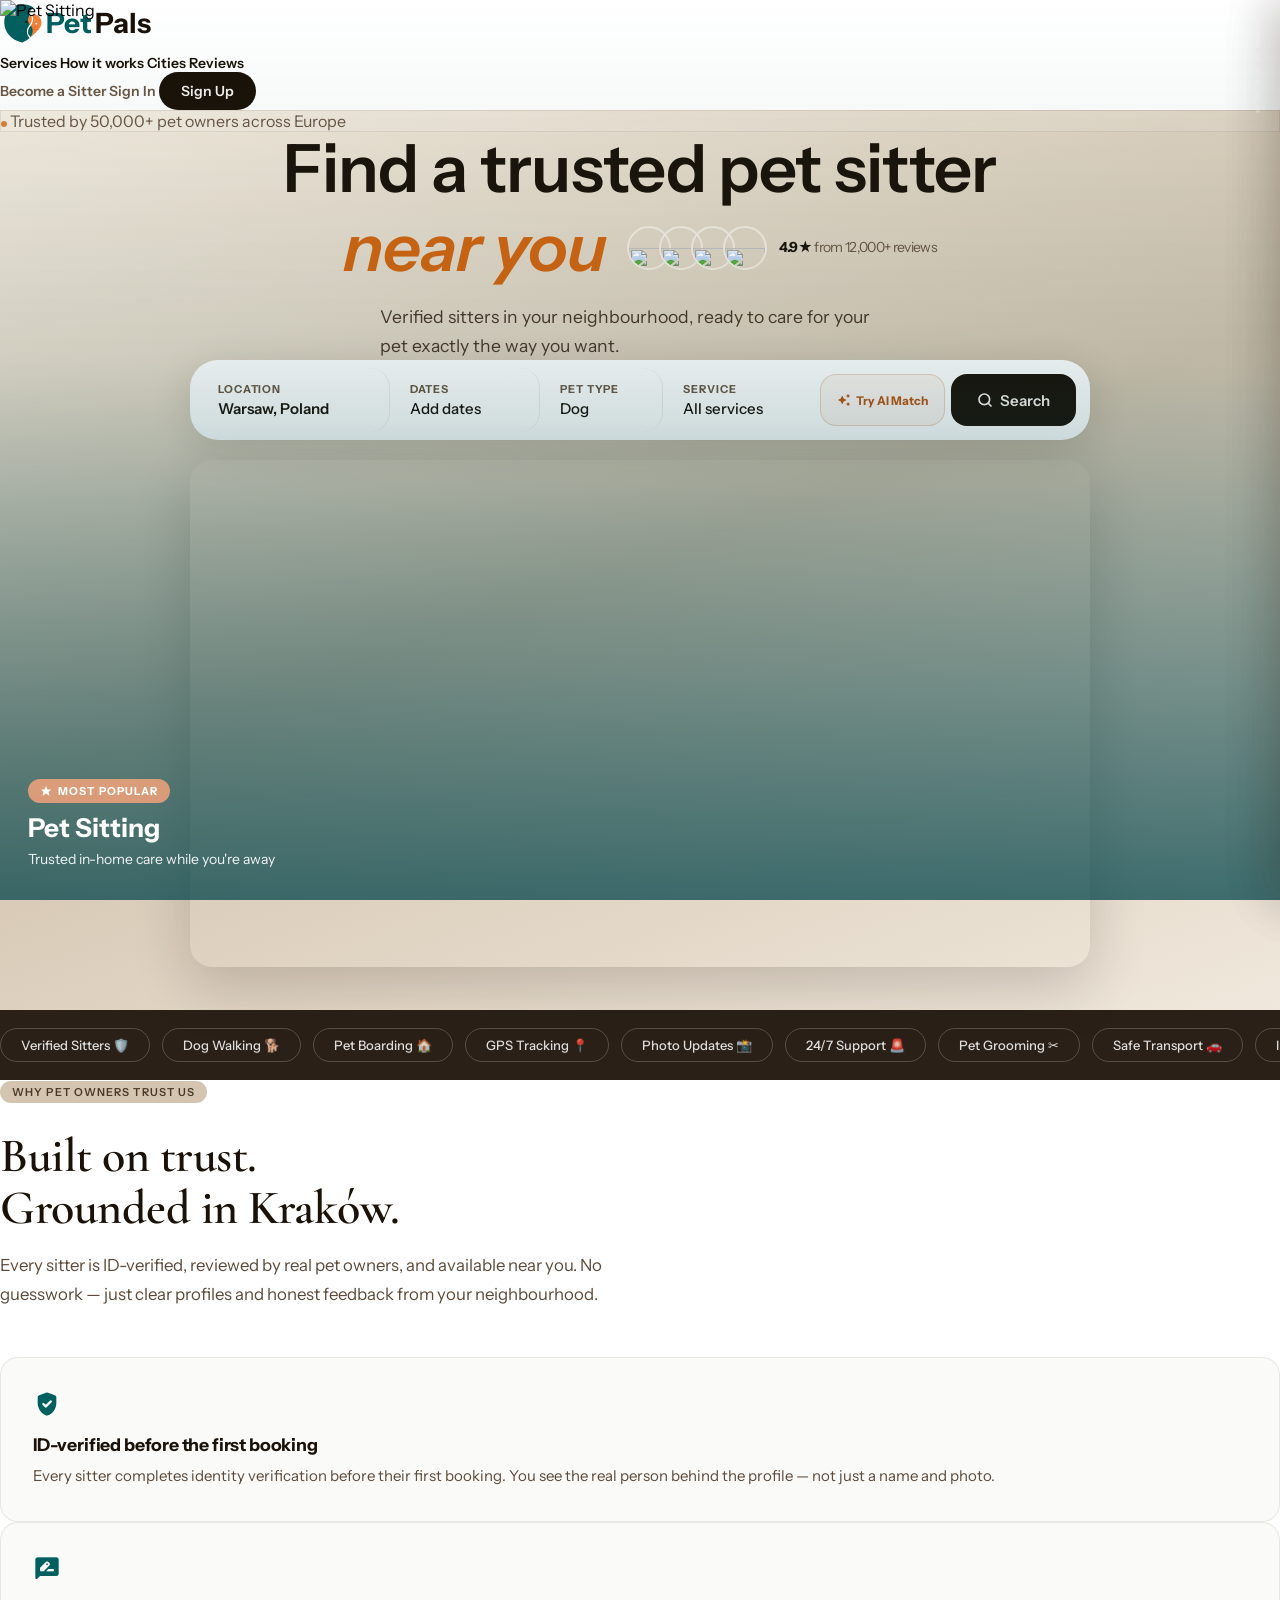
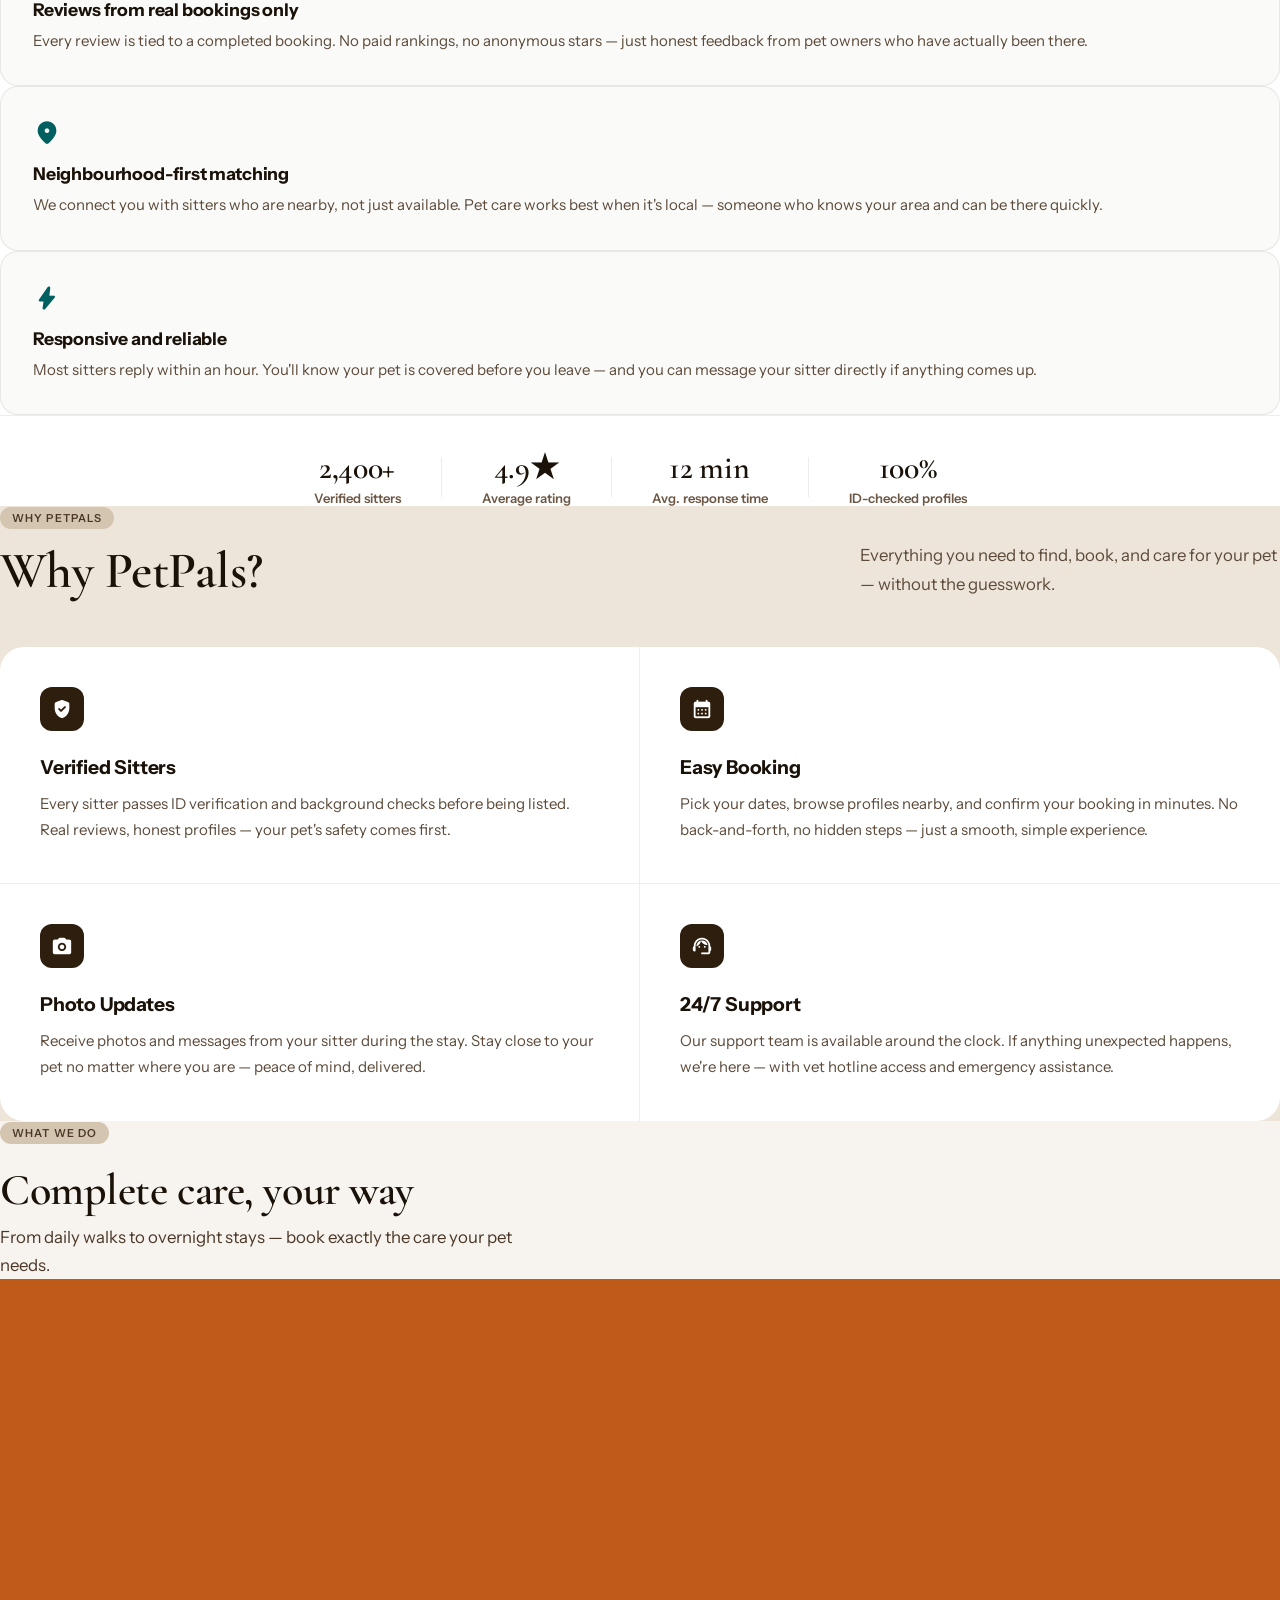
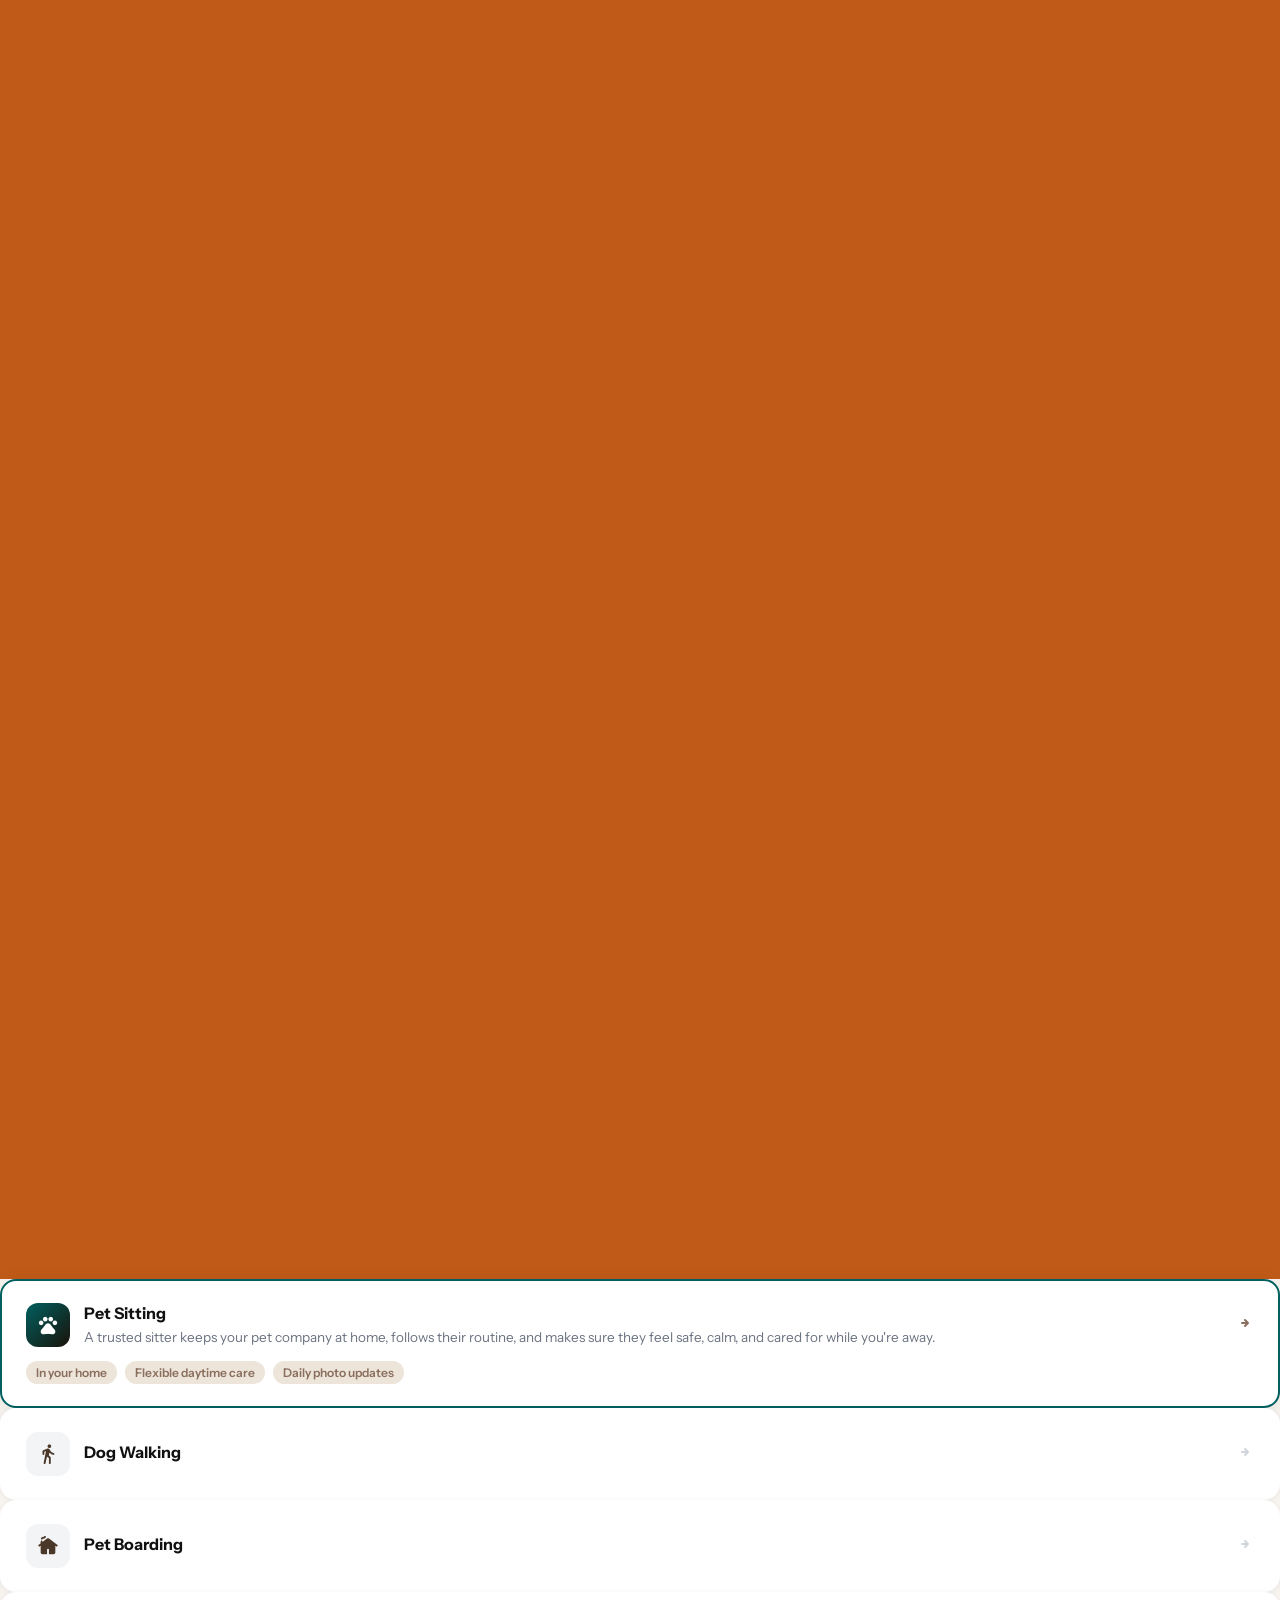
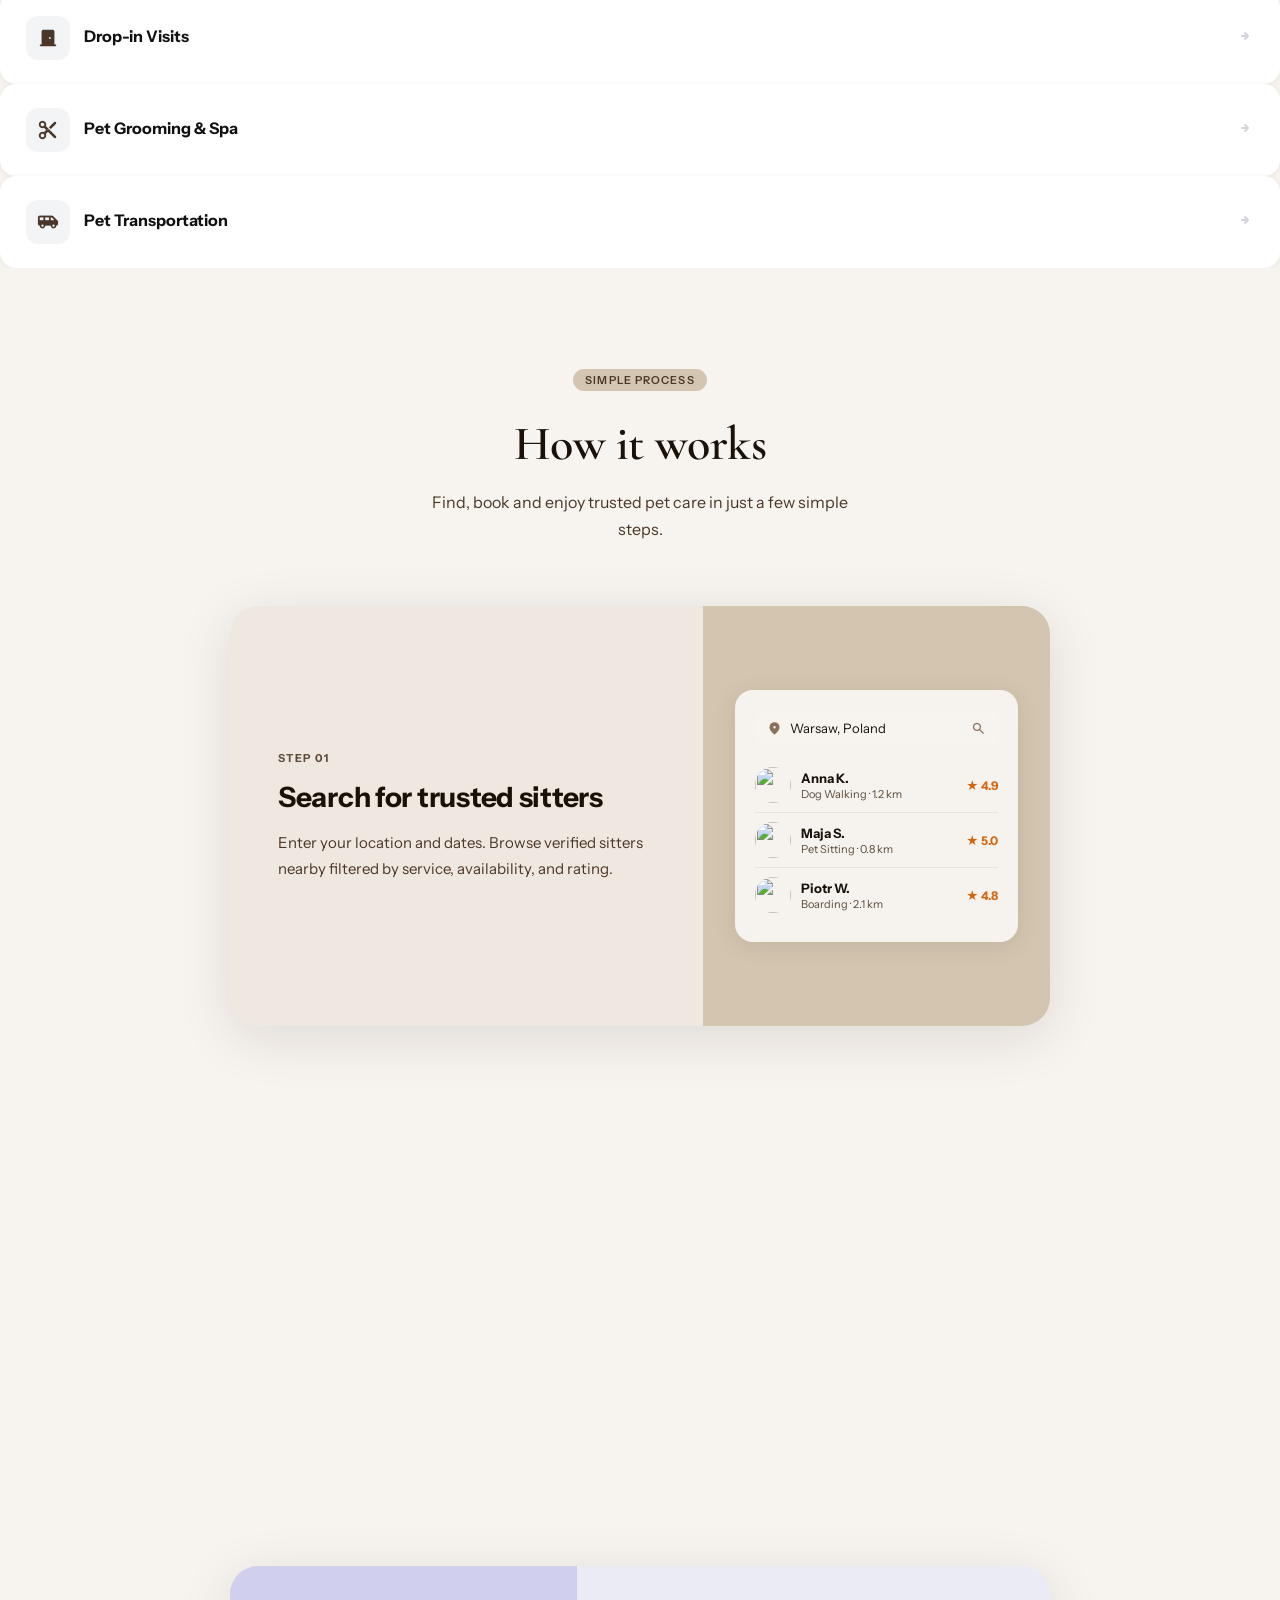
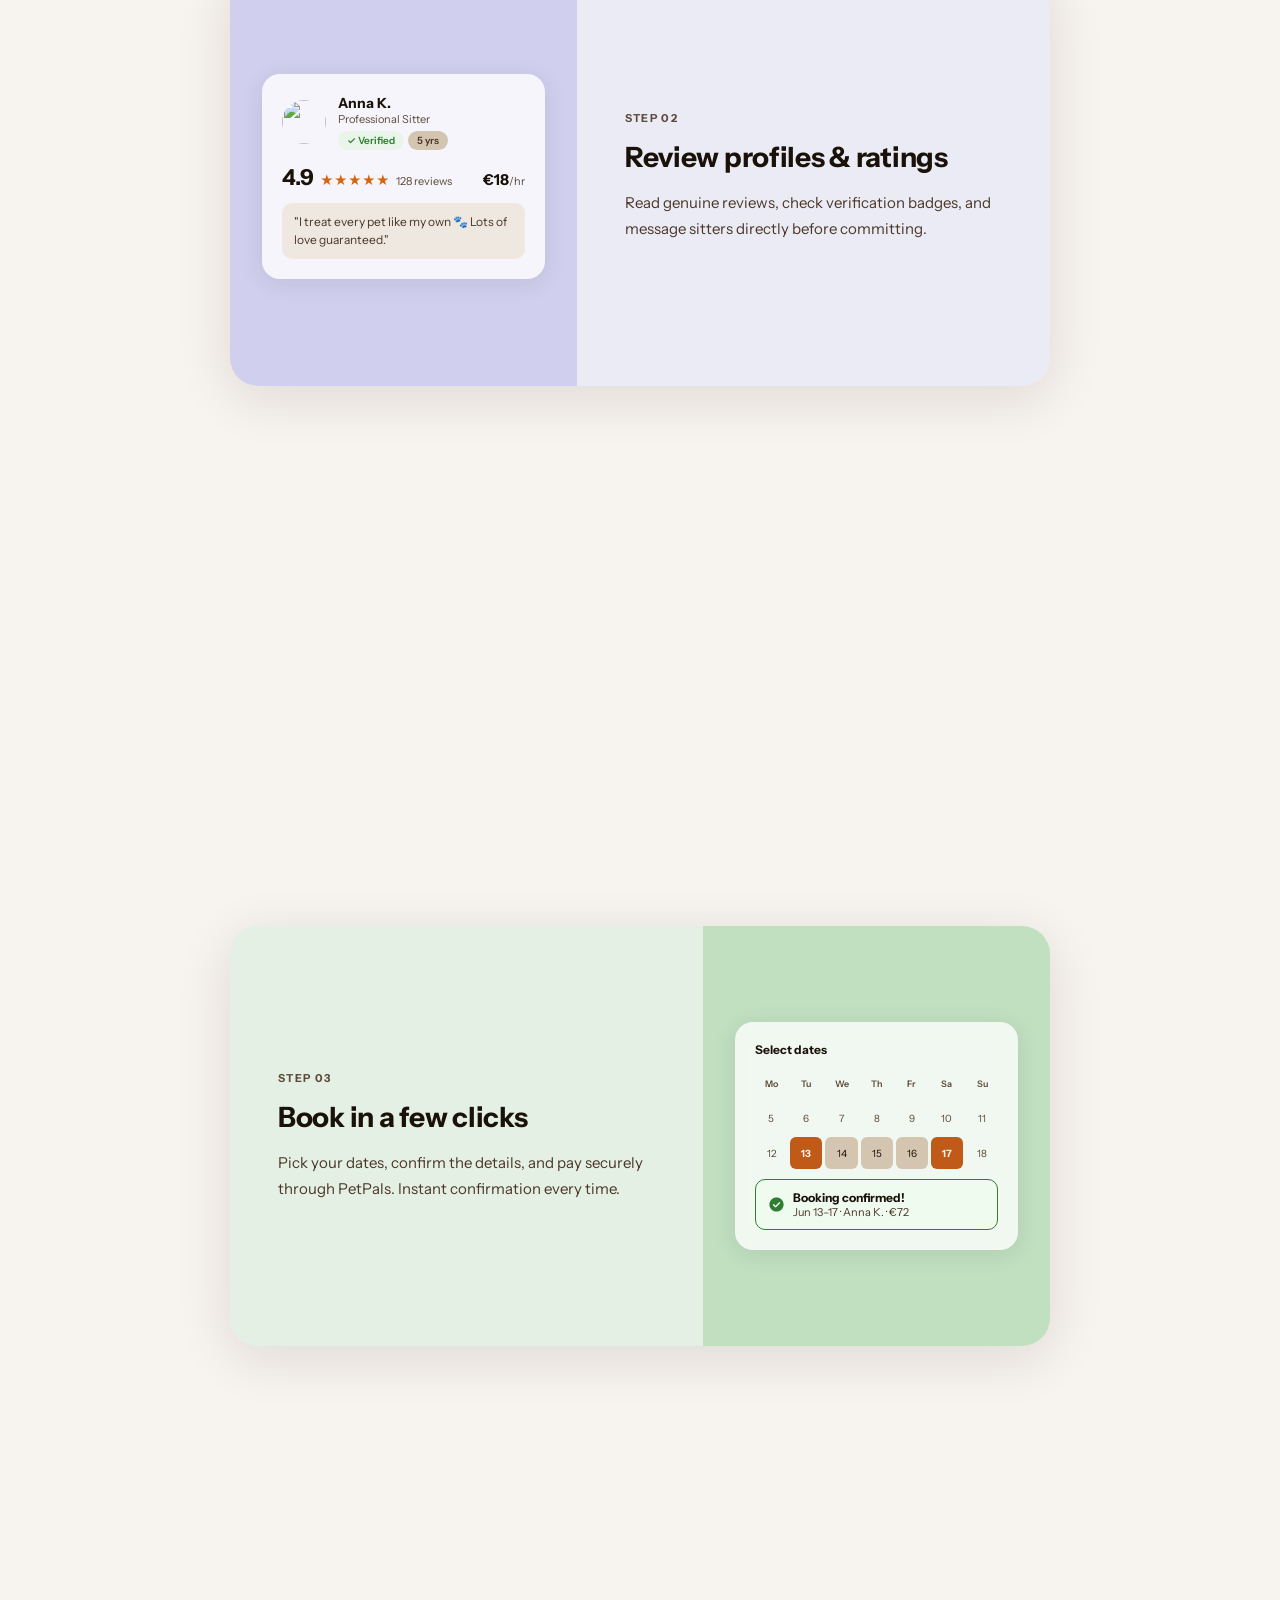
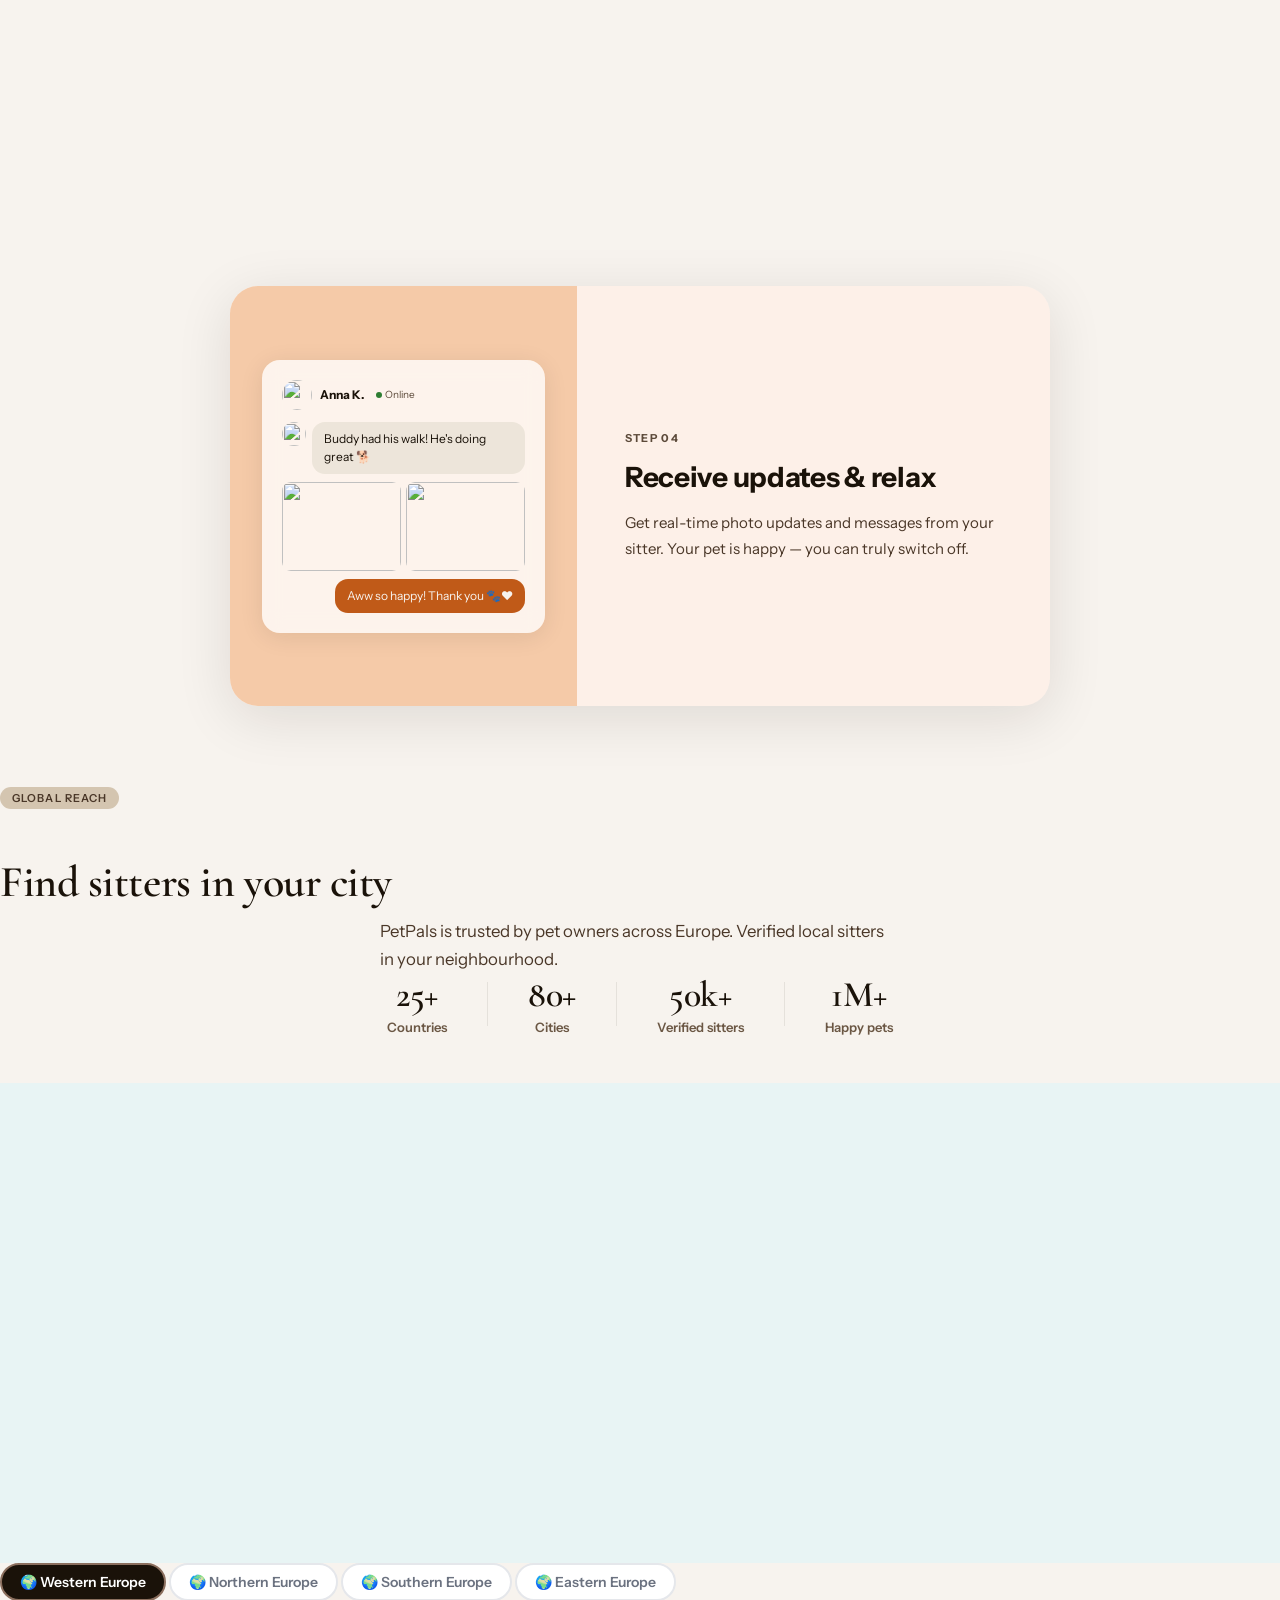
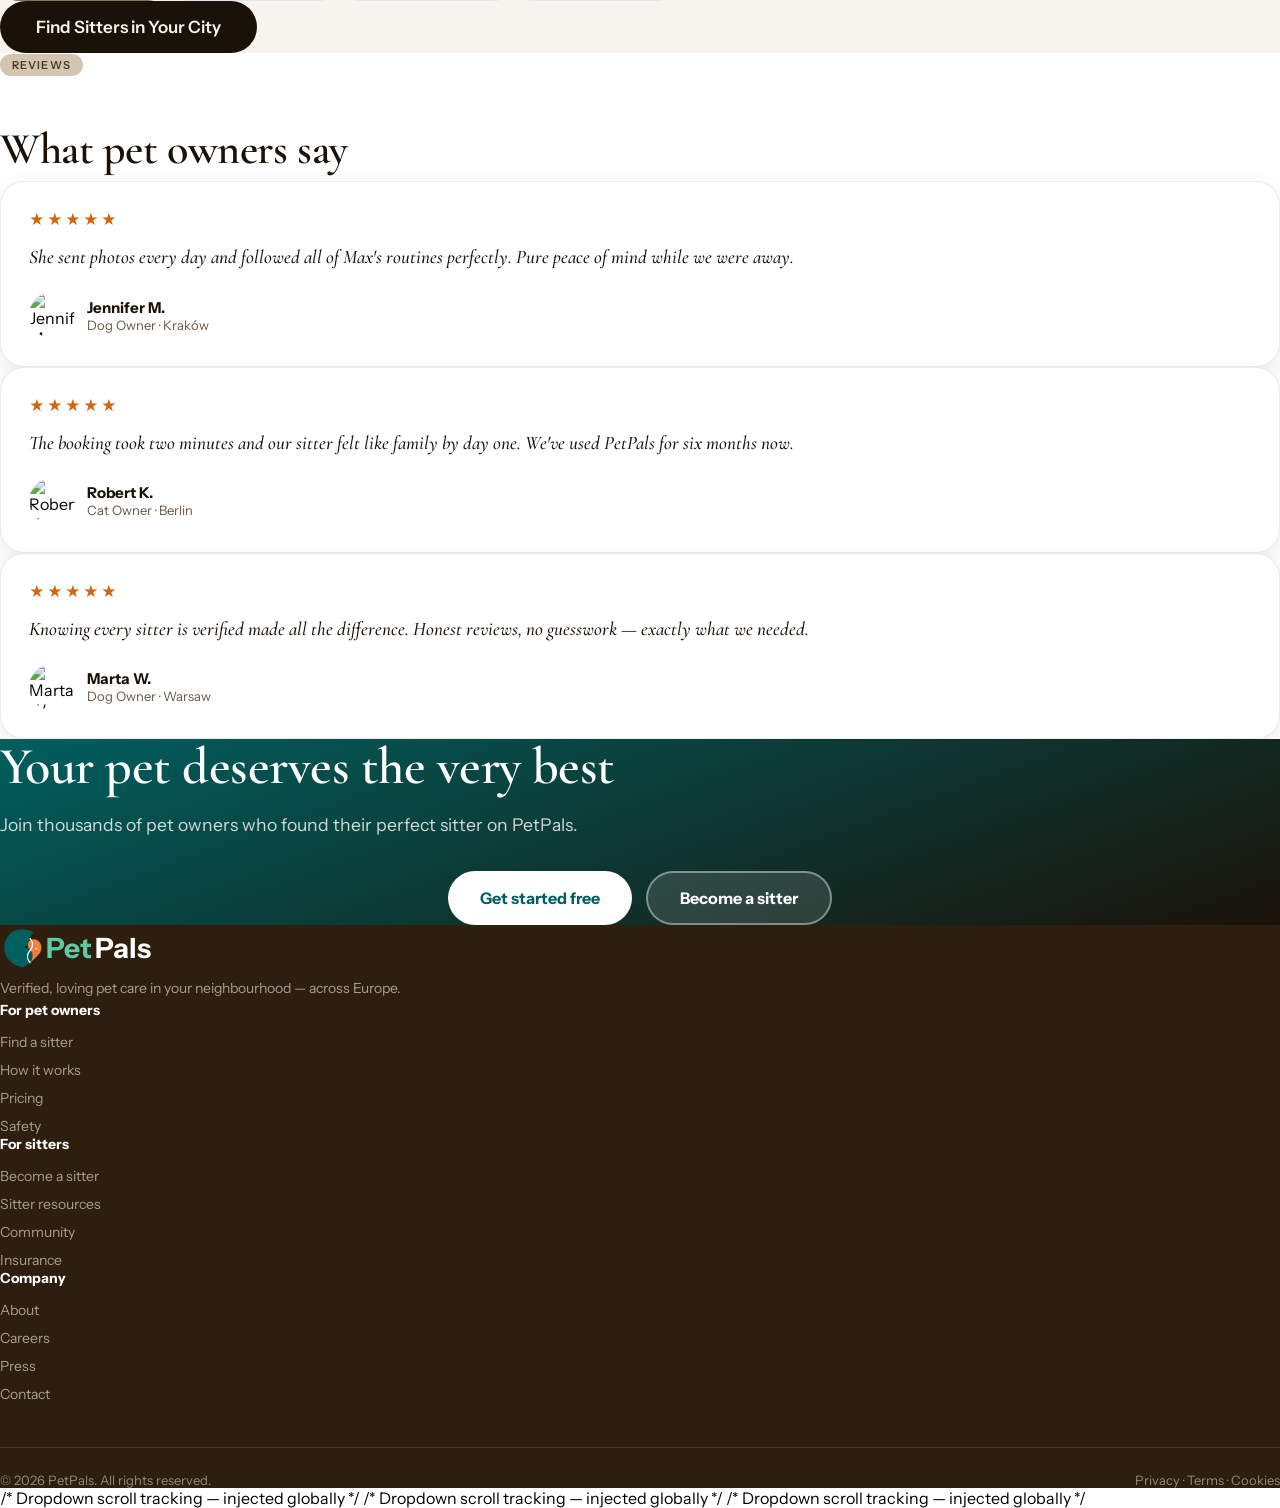
==== commit 1cfae1a6: "Remove Browse All Services button from services section Co-Authored-By: Claude Sonnet 4.6 <noreply@a" ====
--- a/index.html
+++ b/index.html
@@ -1359,10 +1359,6 @@
                         </div>
                     </div>
 
-                    <!-- CTA -->
-                    <div style="margin-top:8px;padding-top:8px;">
-                        <a href="#" class="btn-primary-lg">Browse All Services</a>
-                    </div>
 
                 </div><!-- end right -->
             </div><!-- end split -->
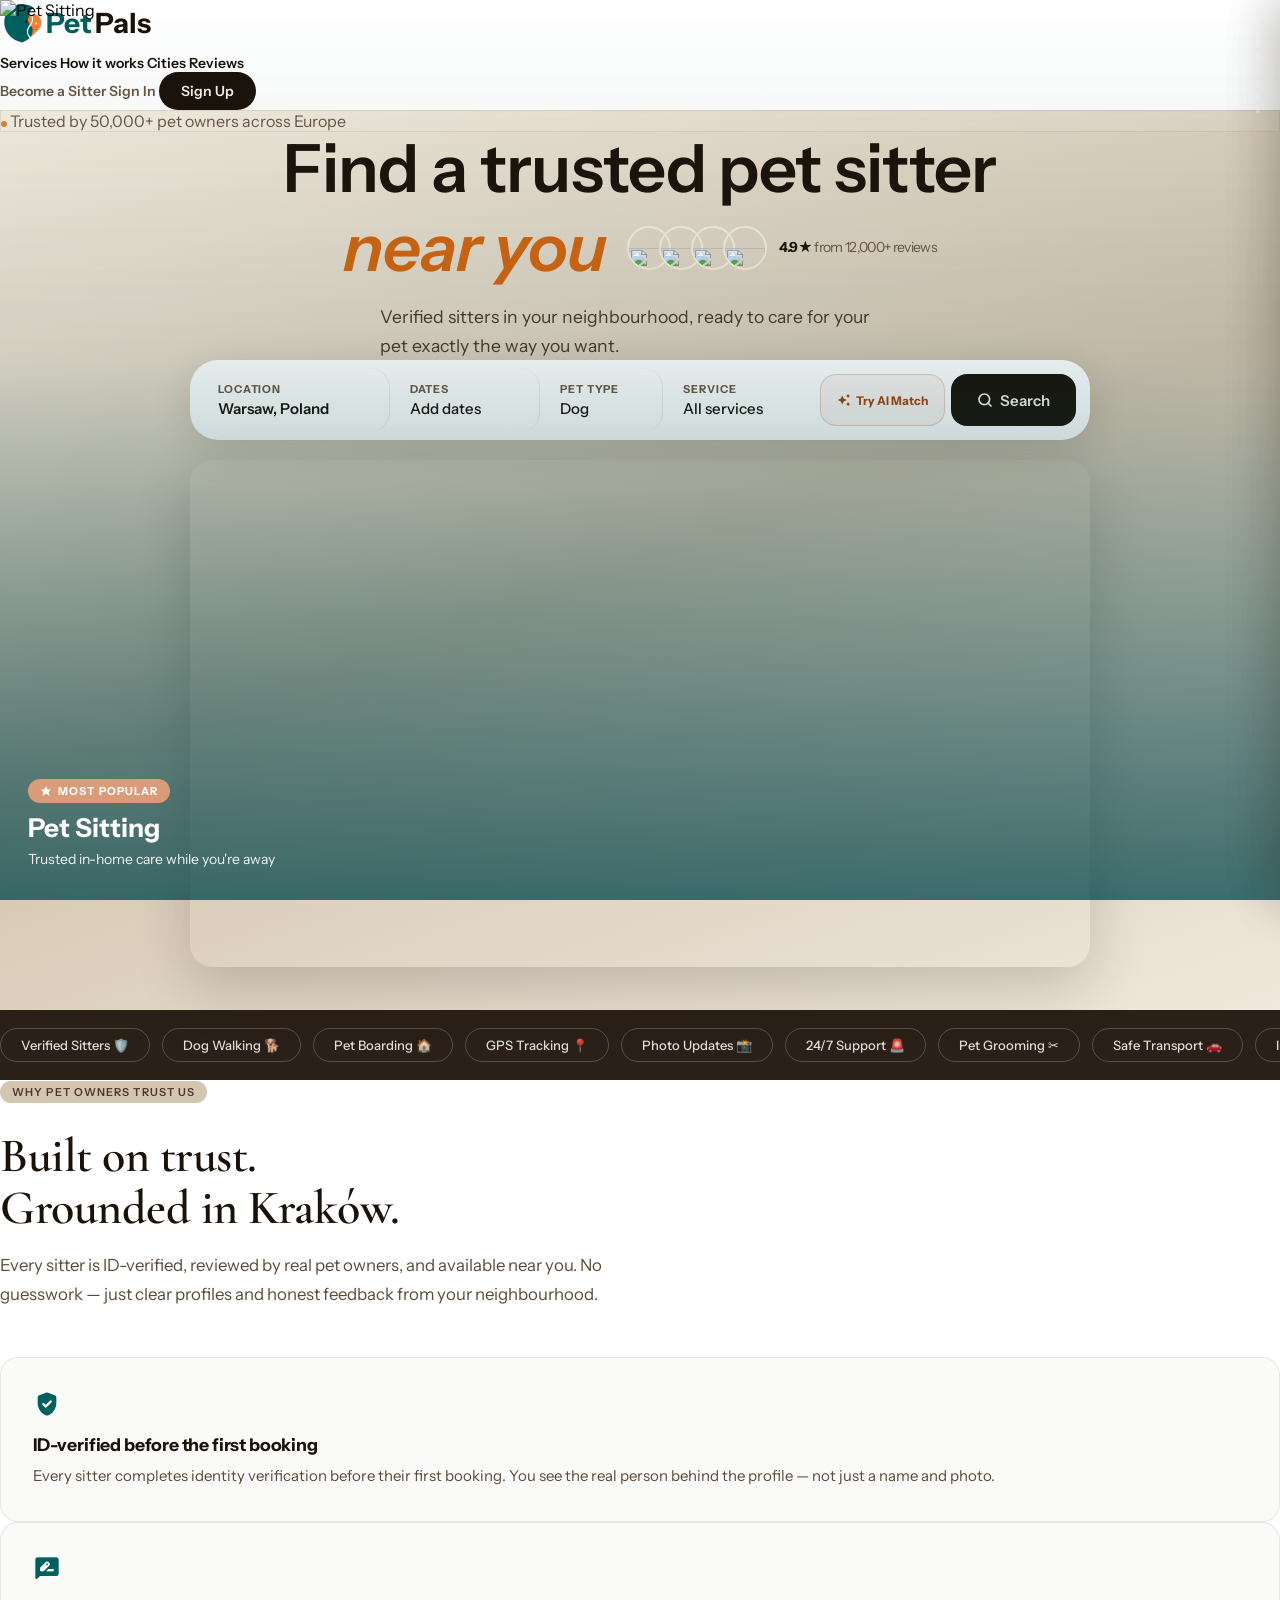
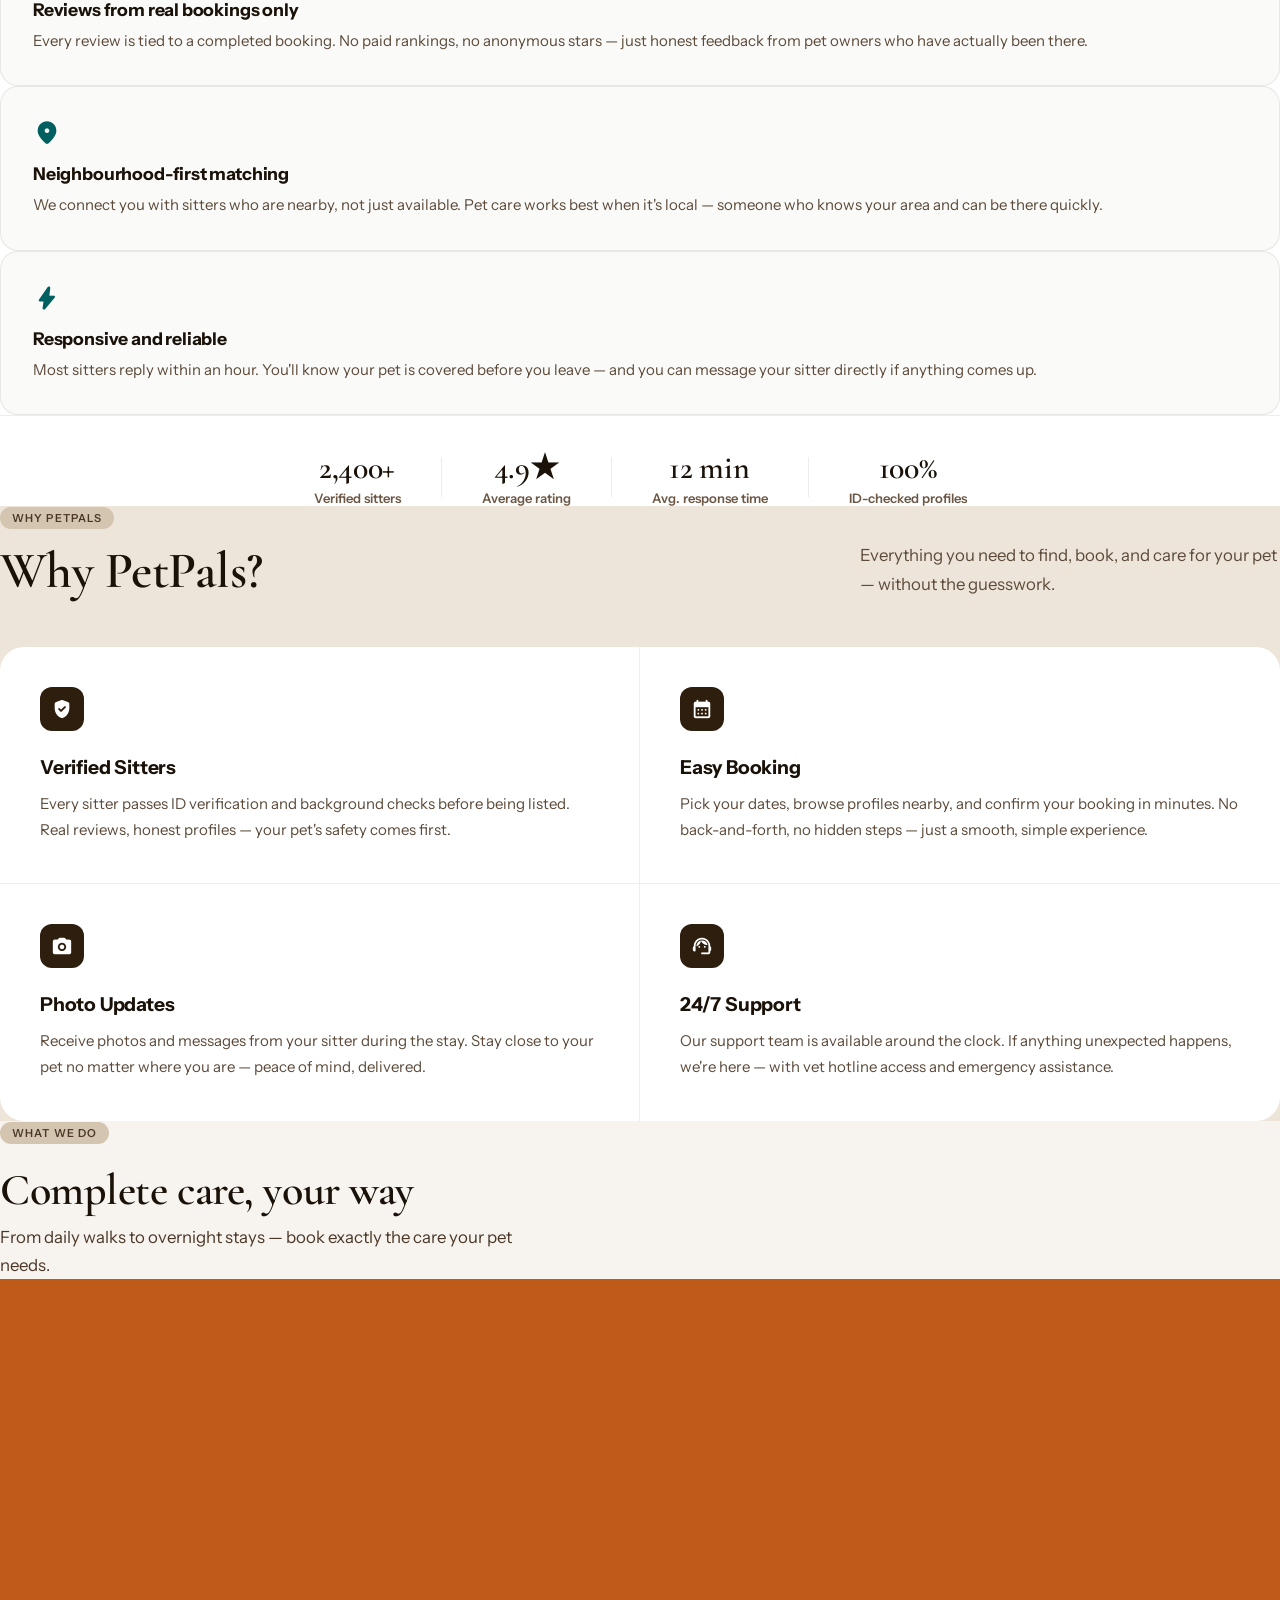
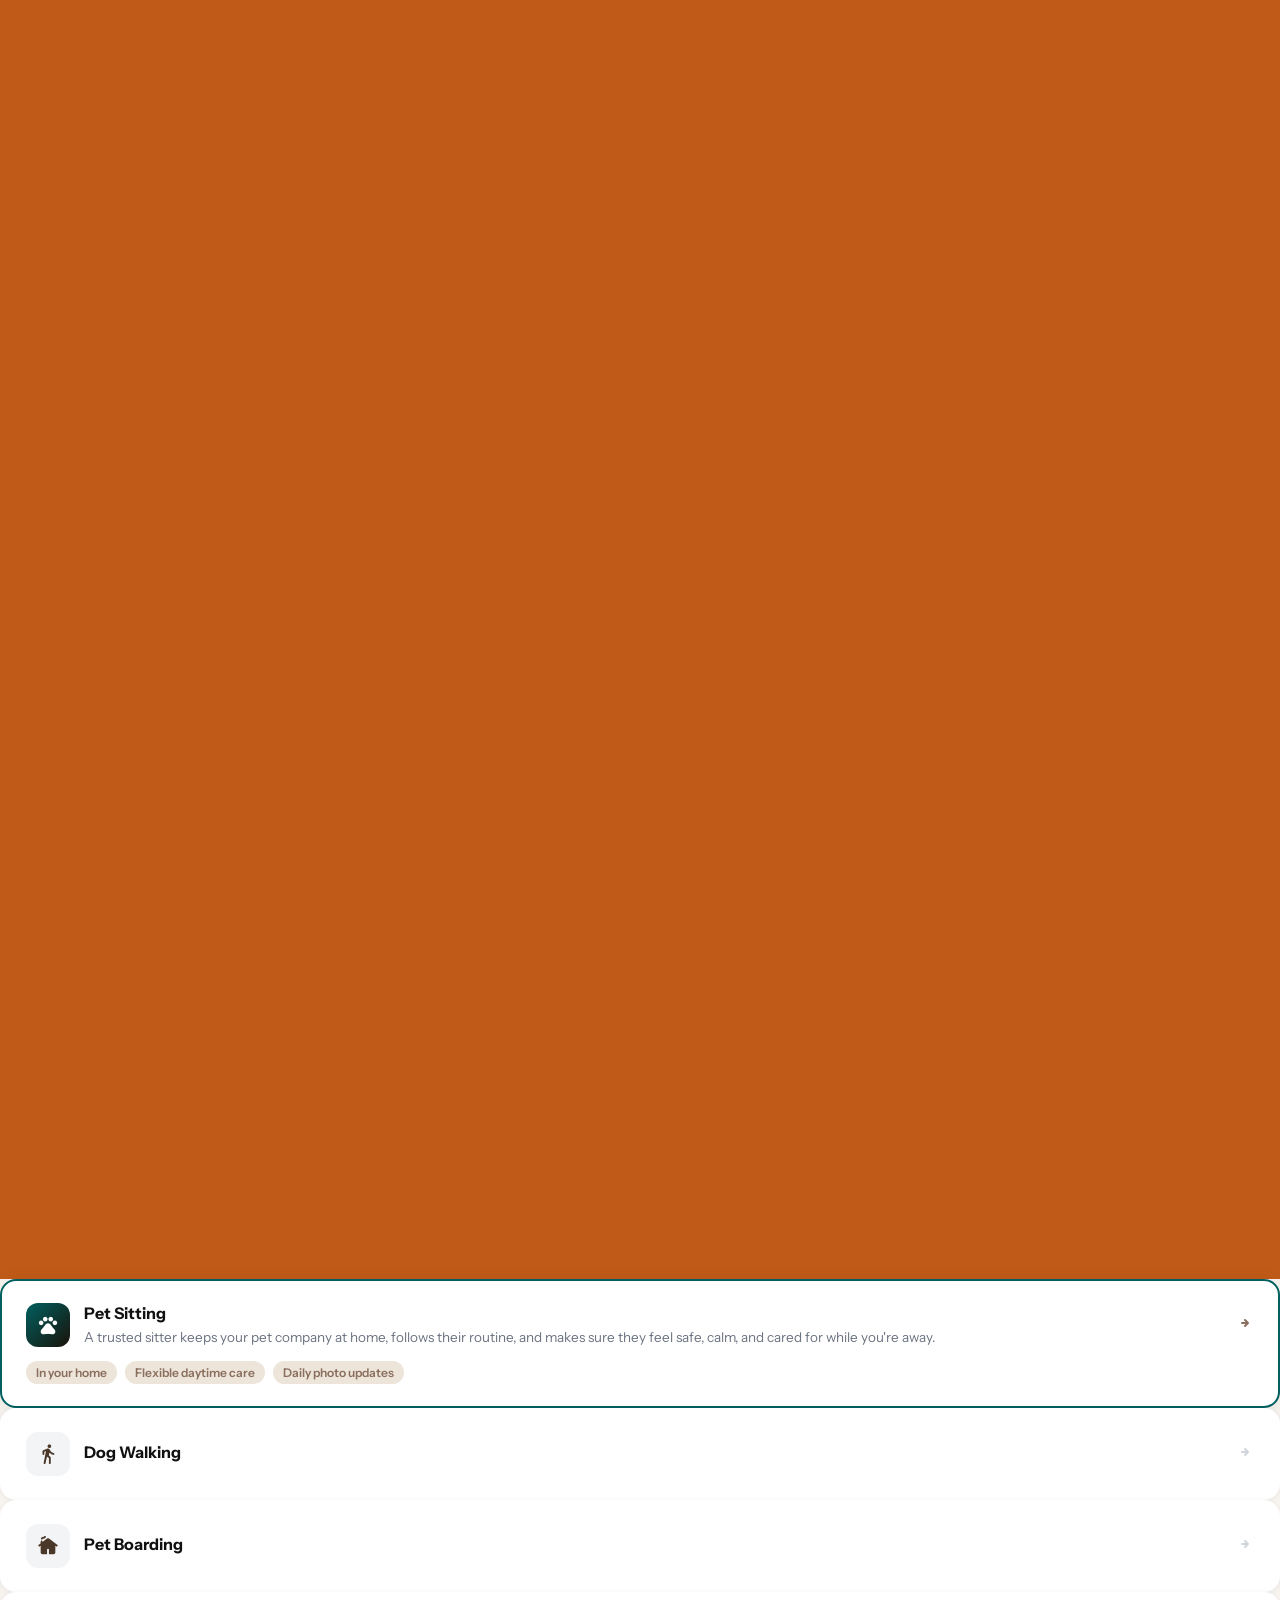
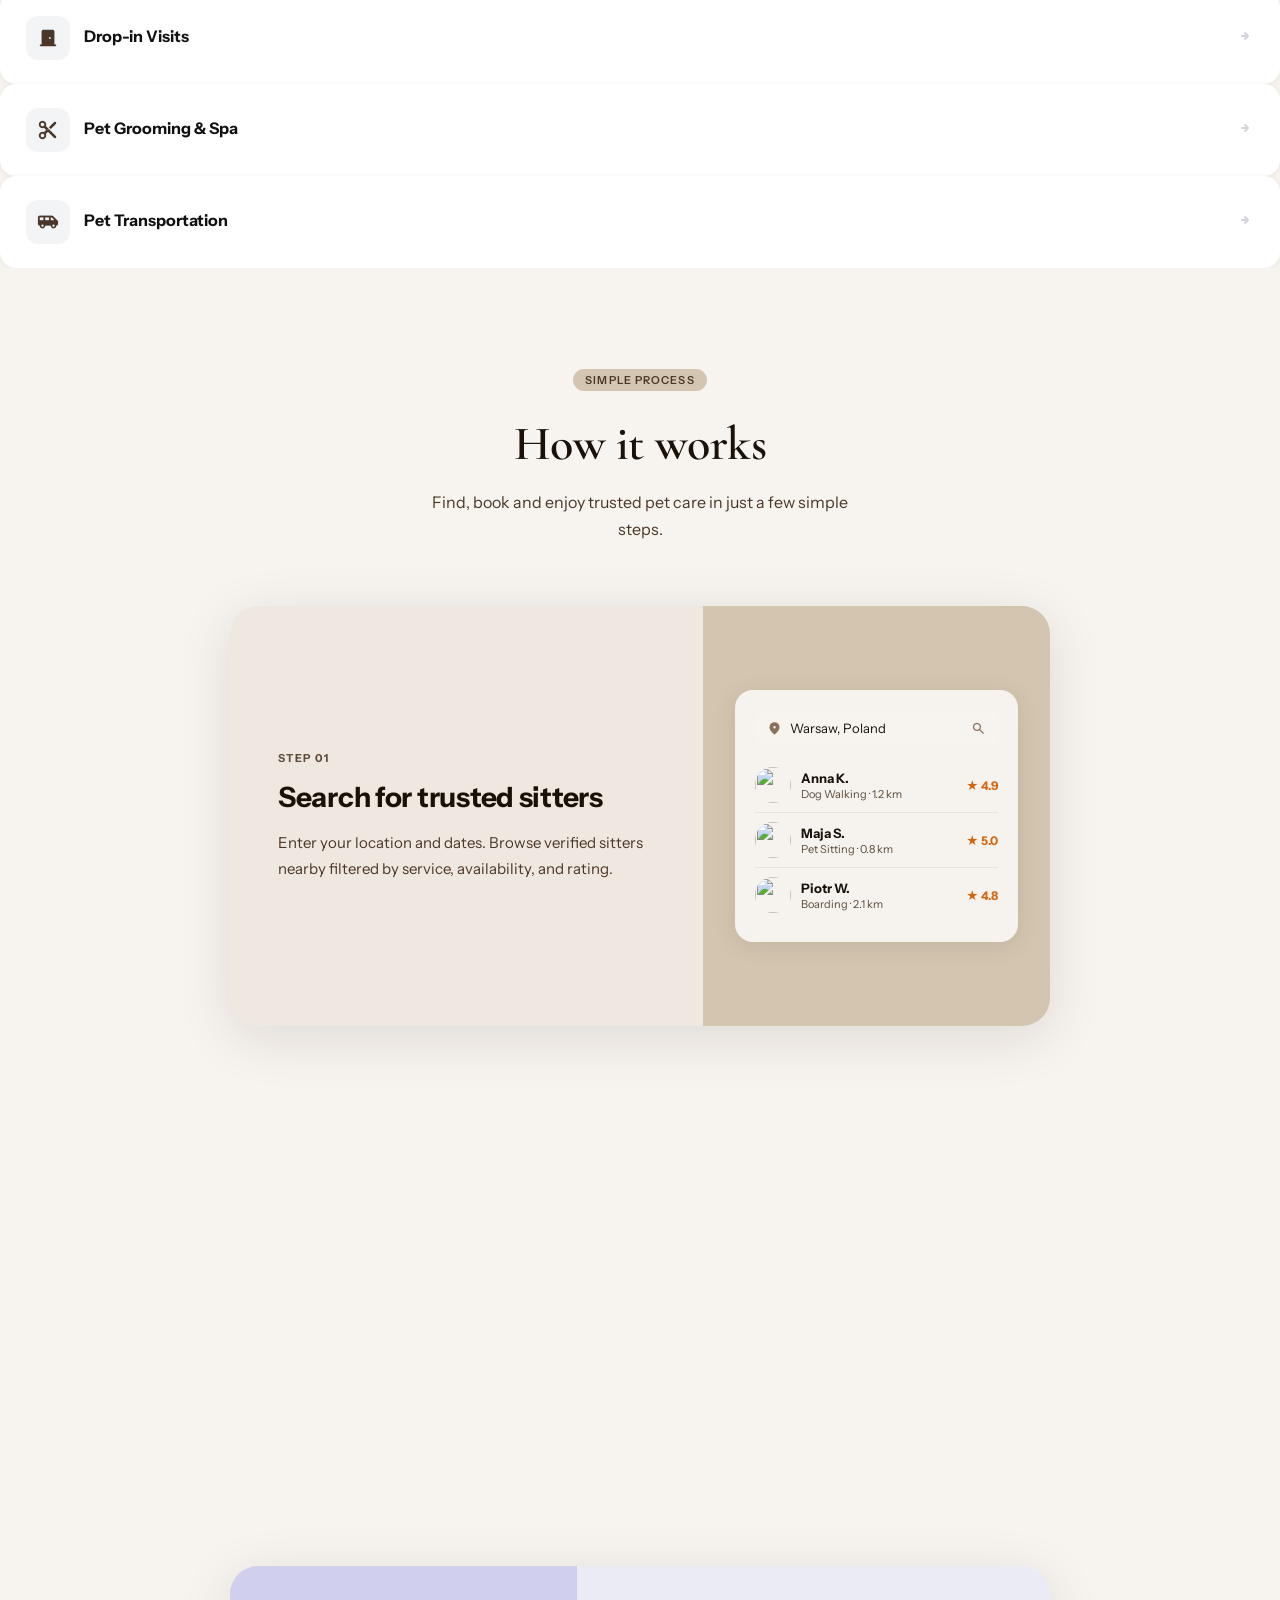
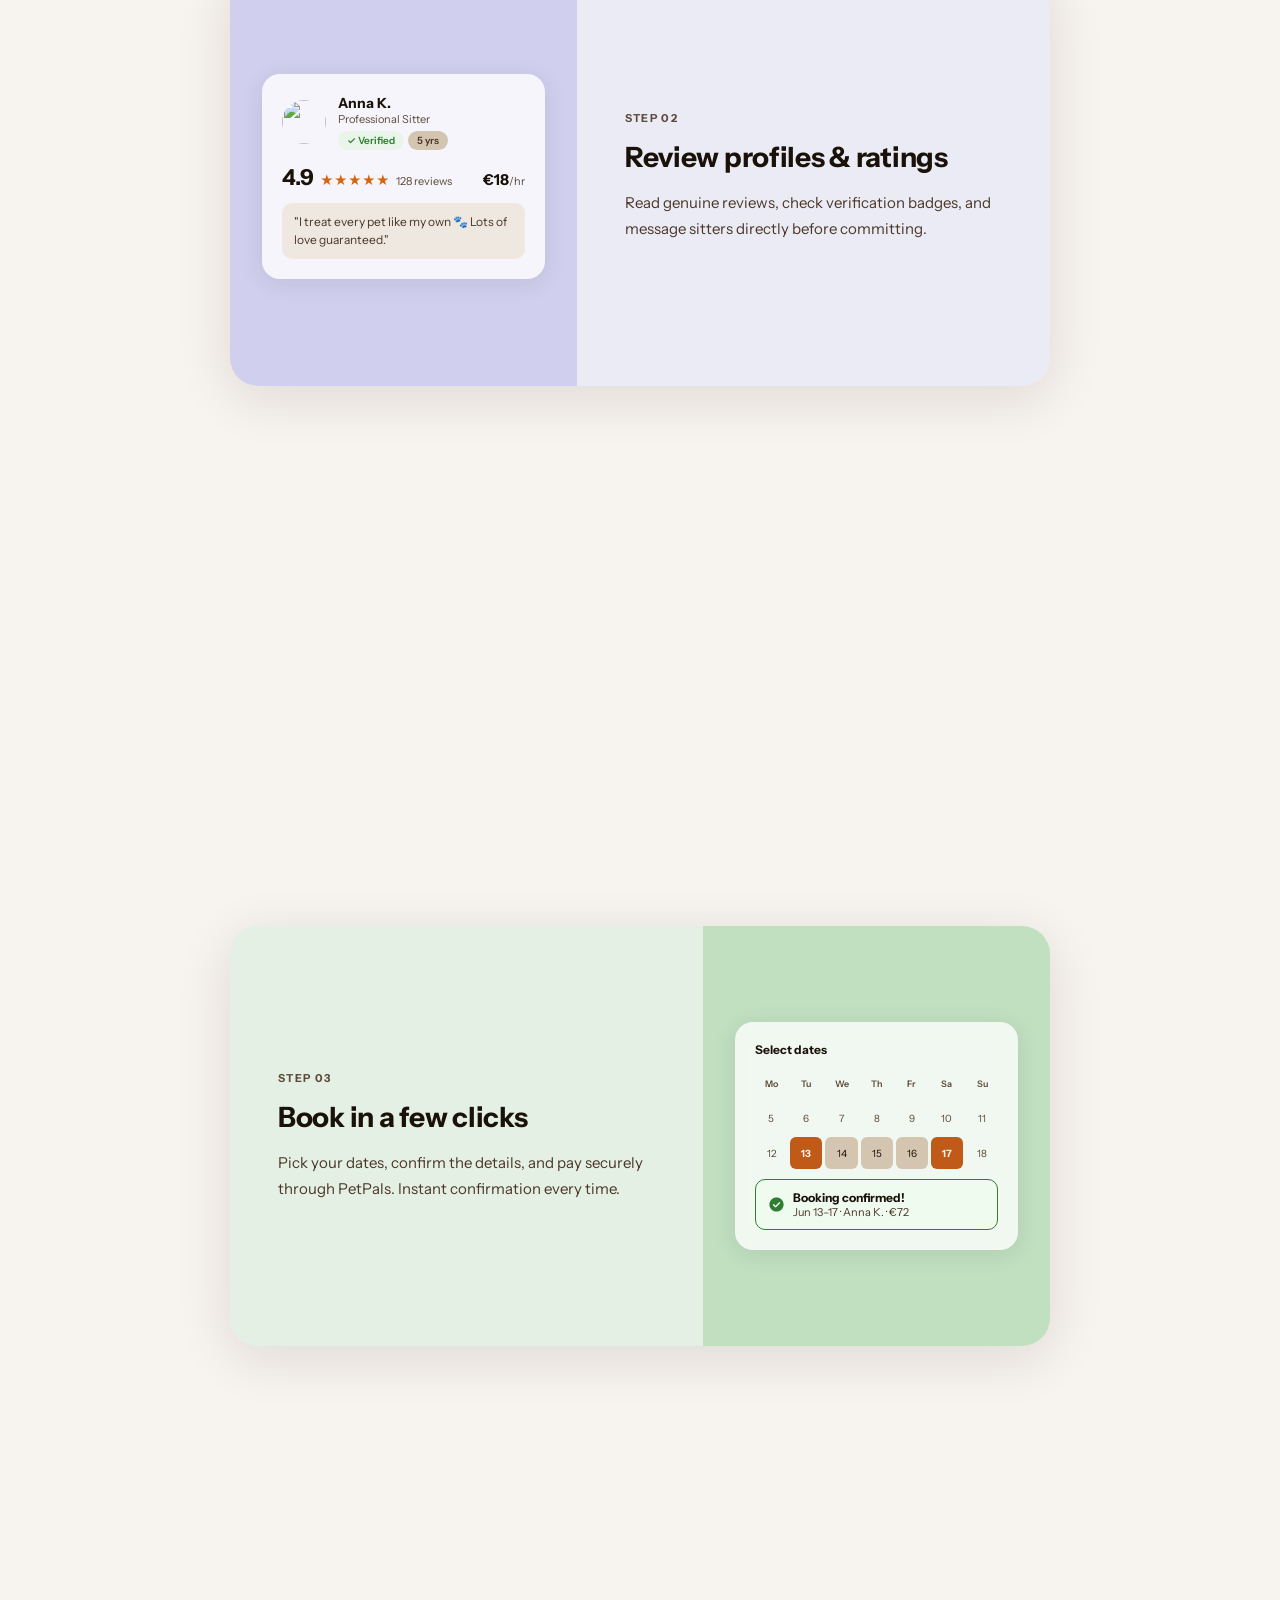
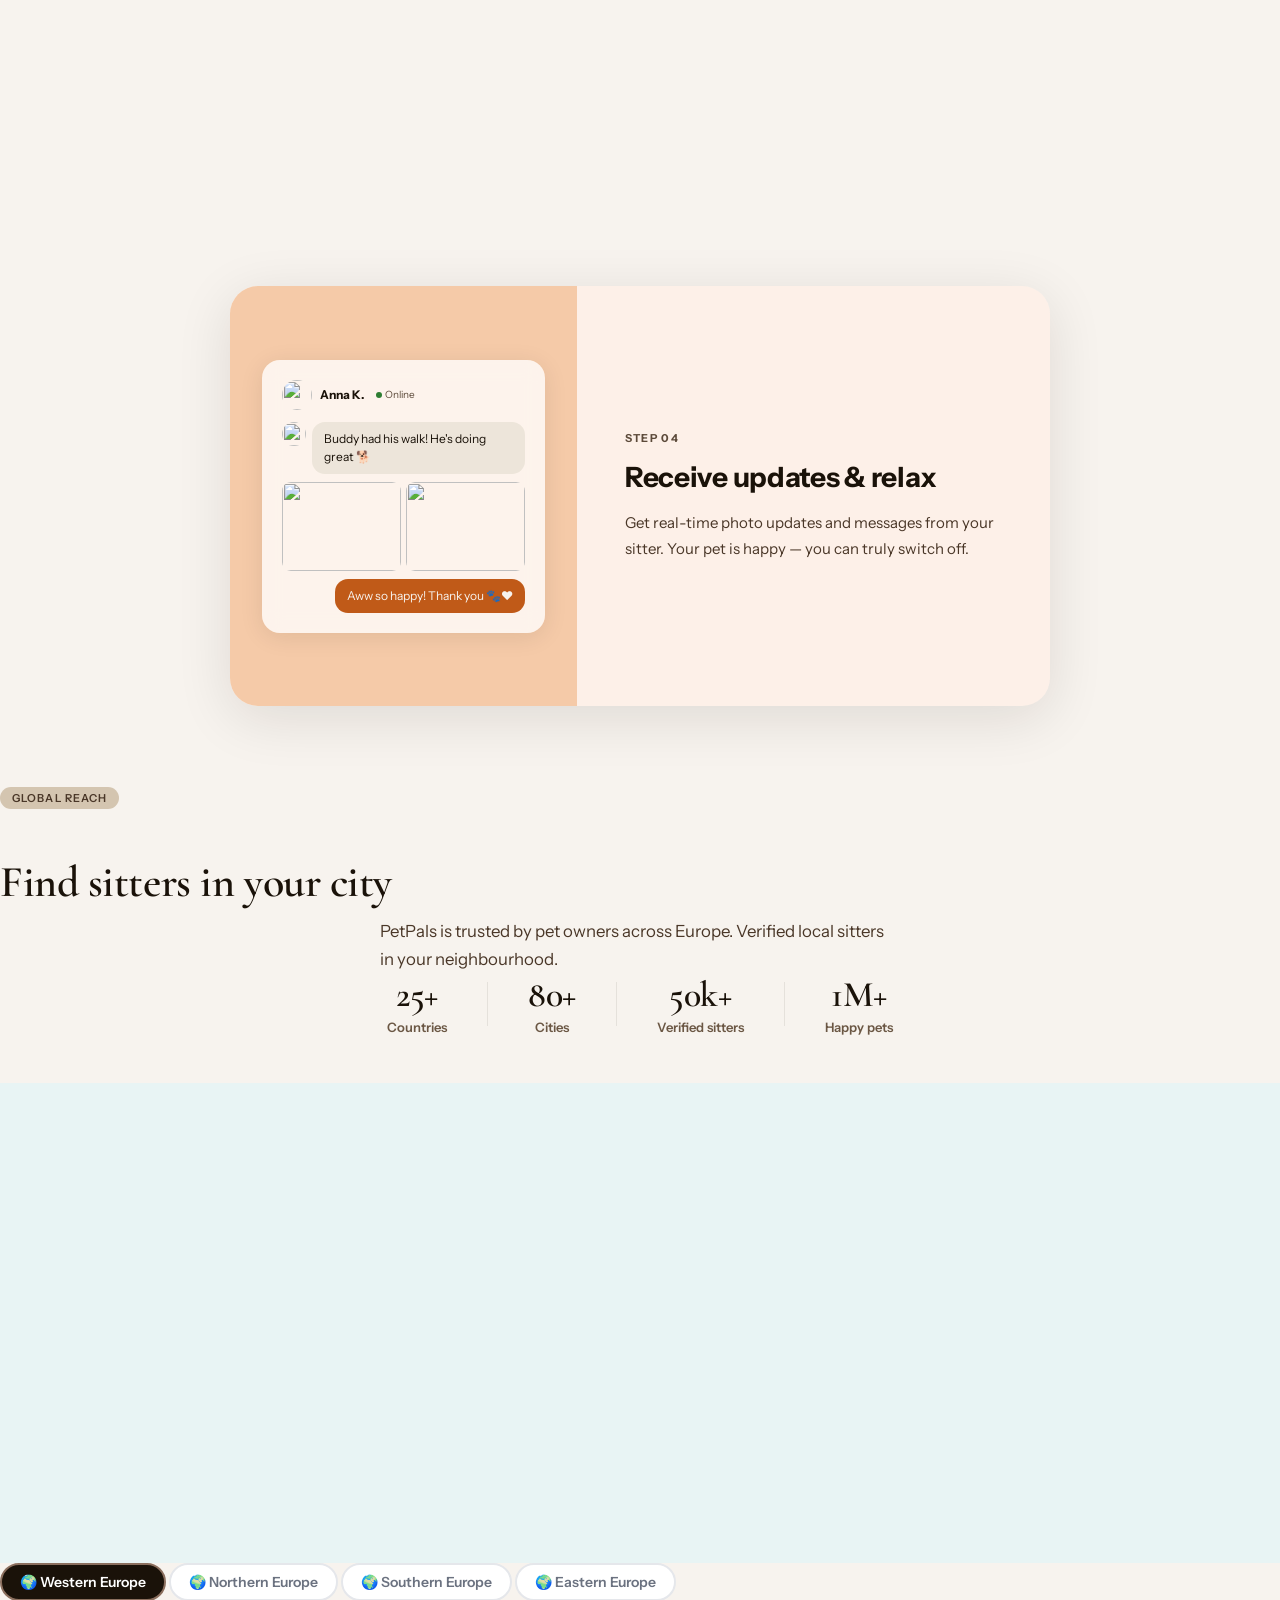
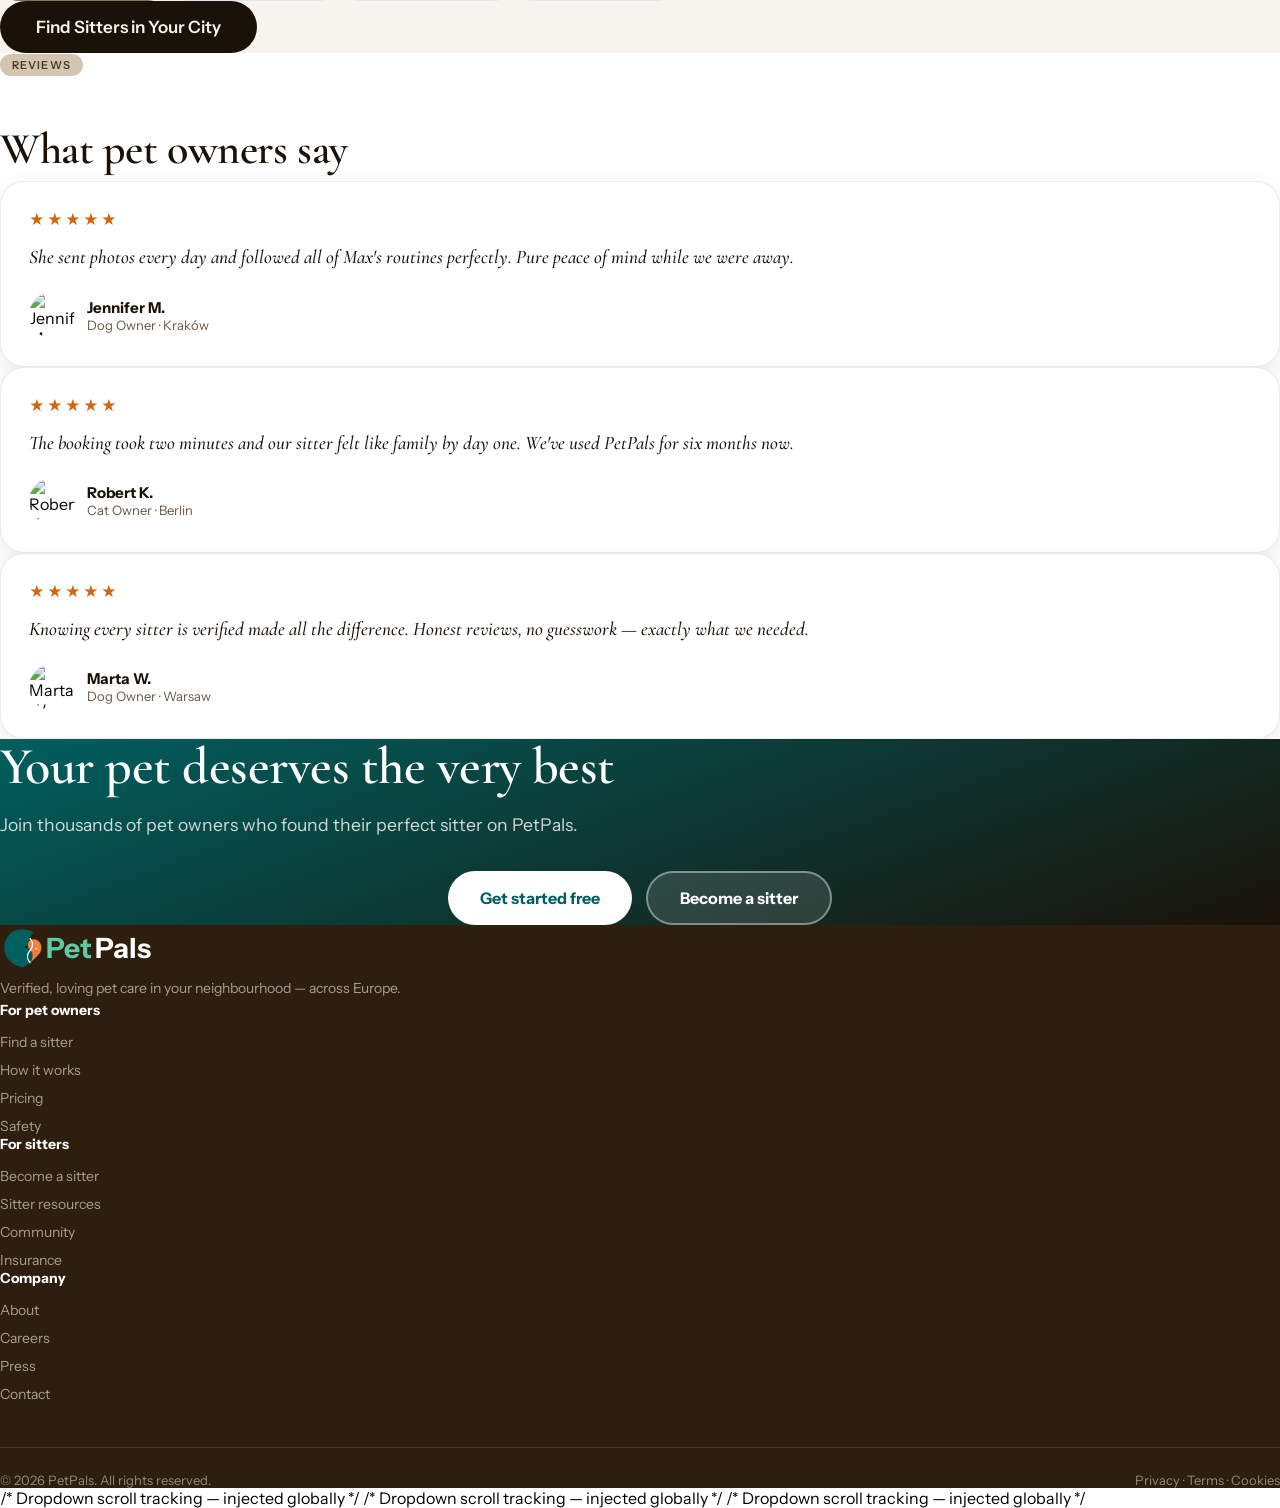
==== commit 5af9d9a4: "fix(a11y): darken coral text #B85510→#A3440F for WCAG AA Button/Search "Try AI Match" text failed co" ====
--- a/index.html
+++ b/index.html
@@ -493,7 +493,7 @@
   --c-dark:#1A1209; --c-dark2:#2E1E0E;
   --c-body:#4A3728; --c-secondary:#5C4A3A; --c-muted:#6B5744;
   --c-teal:#005F5F; --c-teal-bg:#E0F2F2;
-  --c-coral:#B85510; --c-coral-bg:#FDE8D8;
+  --c-coral:#A3440F; --c-coral-bg:#FDE8D8;
   --c-green:#2E7D32; --c-green-bg:#E8F5E8;
   --c-border:#8A7060; --c-border-hi:#8A7060;
 }
@@ -525,7 +525,7 @@
   --c-muted:     #6B5744;   /* placeholder, labels — 4.5:1 ✓ */
   --c-teal:      #005F5F;   /* teal accent — 4.8:1 on white ✓ */
   --c-teal-bg:   #E0F2F2;   /* teal light bg */
-  --c-coral:     #B85510;   /* coral accent — 5.0:1 on white ✓ */
+  --c-coral:     #A3440F;   /* coral text — 5.2:1 on coralSoft ✓ | 6.2:1 on white ✓ WCAG AA (was #B85510 = 4.08:1 ✗) */
   --c-coral-bg:  #FDE8D8;   /* coral light bg */
   --c-green:     #2E7D32;   /* success — 5.1:1 ✓ */
   --c-green-bg:  #E8F5E8;
@@ -868,10 +868,10 @@
 
                     <!-- Actions -->
                     <div style="padding:6px;display:flex;flex-direction:row;align-items:stretch;gap:6px;">
-                        <button onclick="aiOpen()" style="height:100%;padding:0 16px;font-size:12px;font-weight:700;font-family:inherit;color:#B85510;background:rgba(184,85,16,0.06);border:1px solid rgba(184,85,16,0.22);border-radius:16px;cursor:pointer;display:flex;align-items:center;gap:5px;white-space:nowrap;transition:background 0.15s,border-color 0.15s;"
-                            onmouseover="this.style.background='rgba(184,85,16,0.11)';this.style.borderColor='rgba(184,85,16,0.38)'"
-                            onmouseout="this.style.background='rgba(184,85,16,0.06)';this.style.borderColor='rgba(184,85,16,0.22)'">
-                            <span class="material-symbols-rounded" style="font-size:14px;color:#B85510;" aria-hidden="true">auto_awesome</span>
+                        <button onclick="aiOpen()" style="height:100%;padding:0 16px;font-size:12px;font-weight:700;font-family:inherit;color:#A3440F;background:rgba(163,68,15,0.06);border:1px solid rgba(163,68,15,0.22);border-radius:16px;cursor:pointer;display:flex;align-items:center;gap:5px;white-space:nowrap;transition:background 0.15s,border-color 0.15s;"
+                            onmouseover="this.style.background='rgba(163,68,15,0.11)';this.style.borderColor='rgba(163,68,15,0.38)'"
+                            onmouseout="this.style.background='rgba(163,68,15,0.06)';this.style.borderColor='rgba(163,68,15,0.22)'">
+                            <span class="material-symbols-rounded" style="font-size:14px;color:#A3440F;" aria-hidden="true">auto_awesome</span>
                             Try AI Match
                         </button>
                         <button onclick="heroSearch()" class="btn-white-teal" style="padding:0 26px;font-size:15px;border-radius:16px;display:flex;align-items:center;gap:7px;border:none;cursor:pointer;white-space:nowrap;">
--- a/colors_and_type.css
+++ b/colors_and_type.css
@@ -80,7 +80,7 @@
   --color-teal-soft: #E0F2F2;
 
   /* ── Brand: Coral = warmth / CTA highlight ── */
-  --color-coral: #B85510;
+  --color-coral: #A3440F;         /* coral text — 5.2:1 on coralSoft ✓ | 6.2:1 on white ✓ WCAG AA (was #B85510 = 4.08:1 ✗) */
   --color-coral-strong: #D4650F;
   --color-coral-soft: #FDE8D8;
 
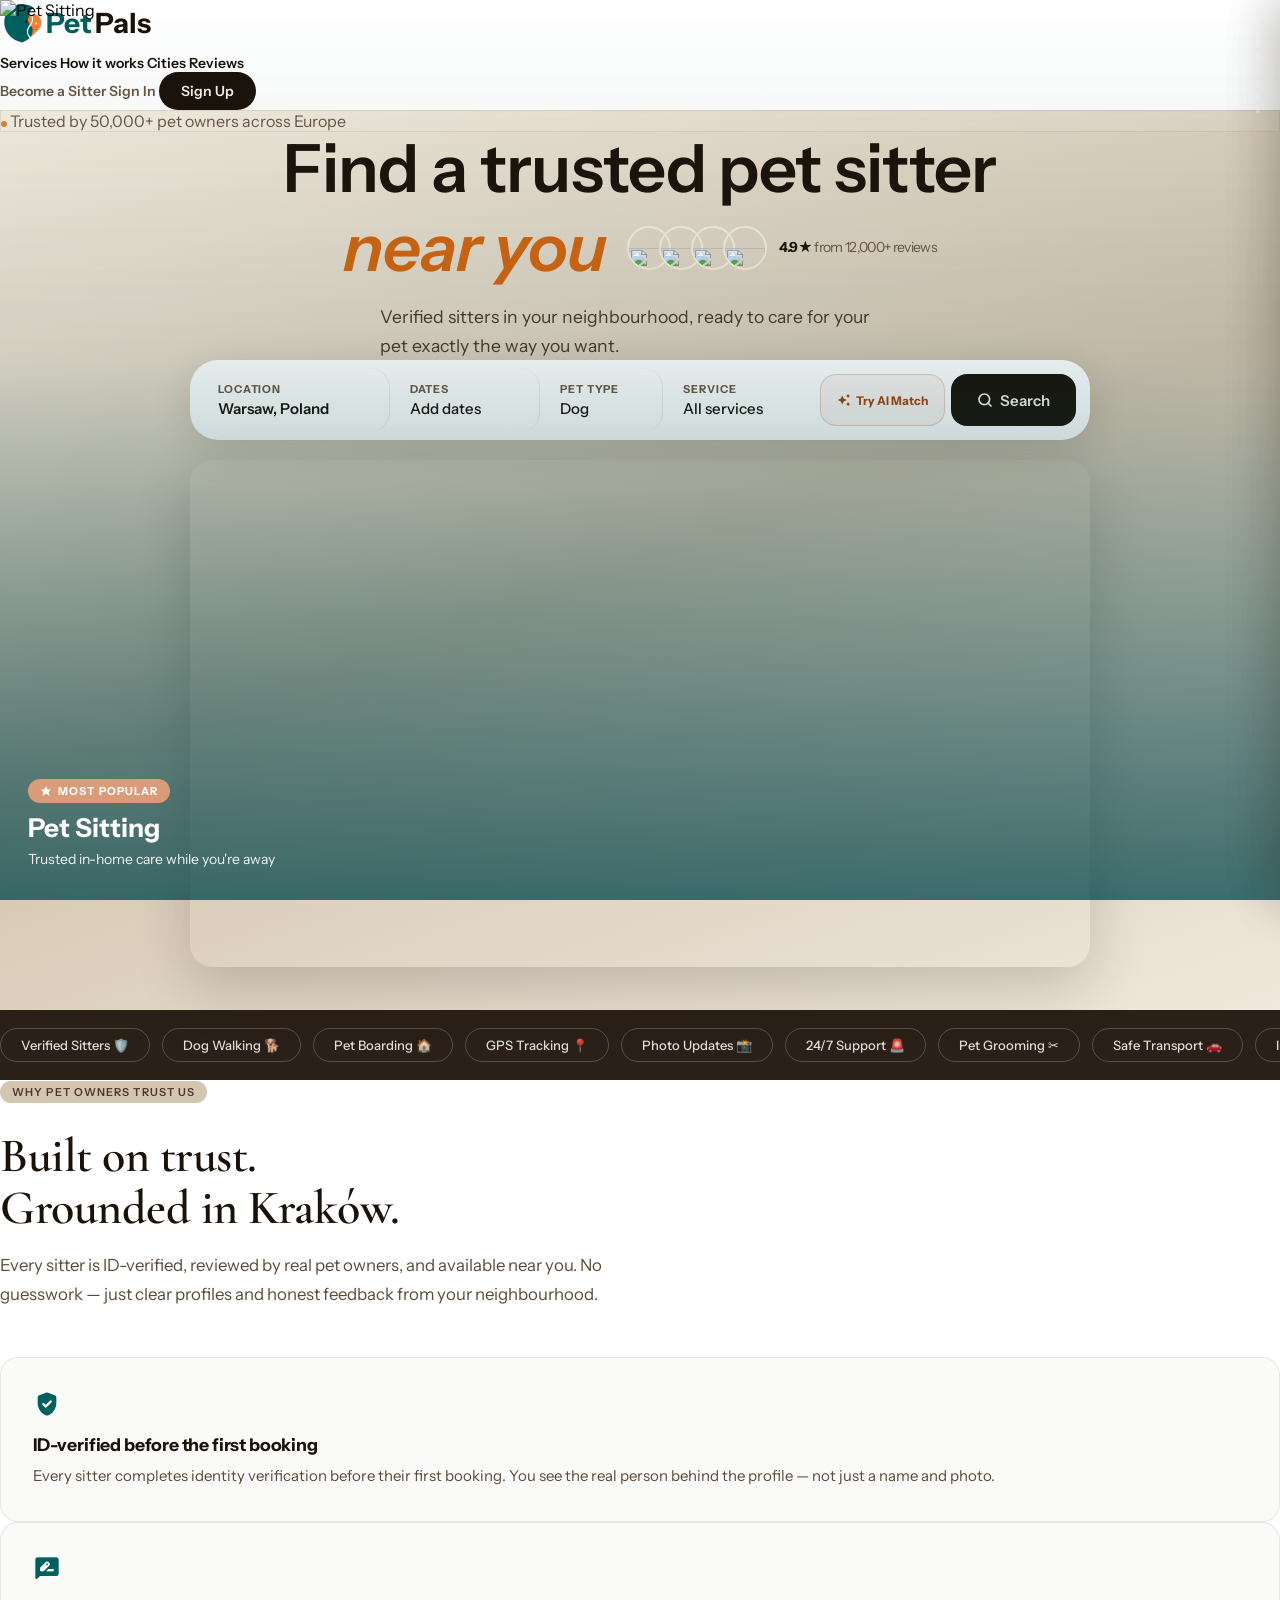
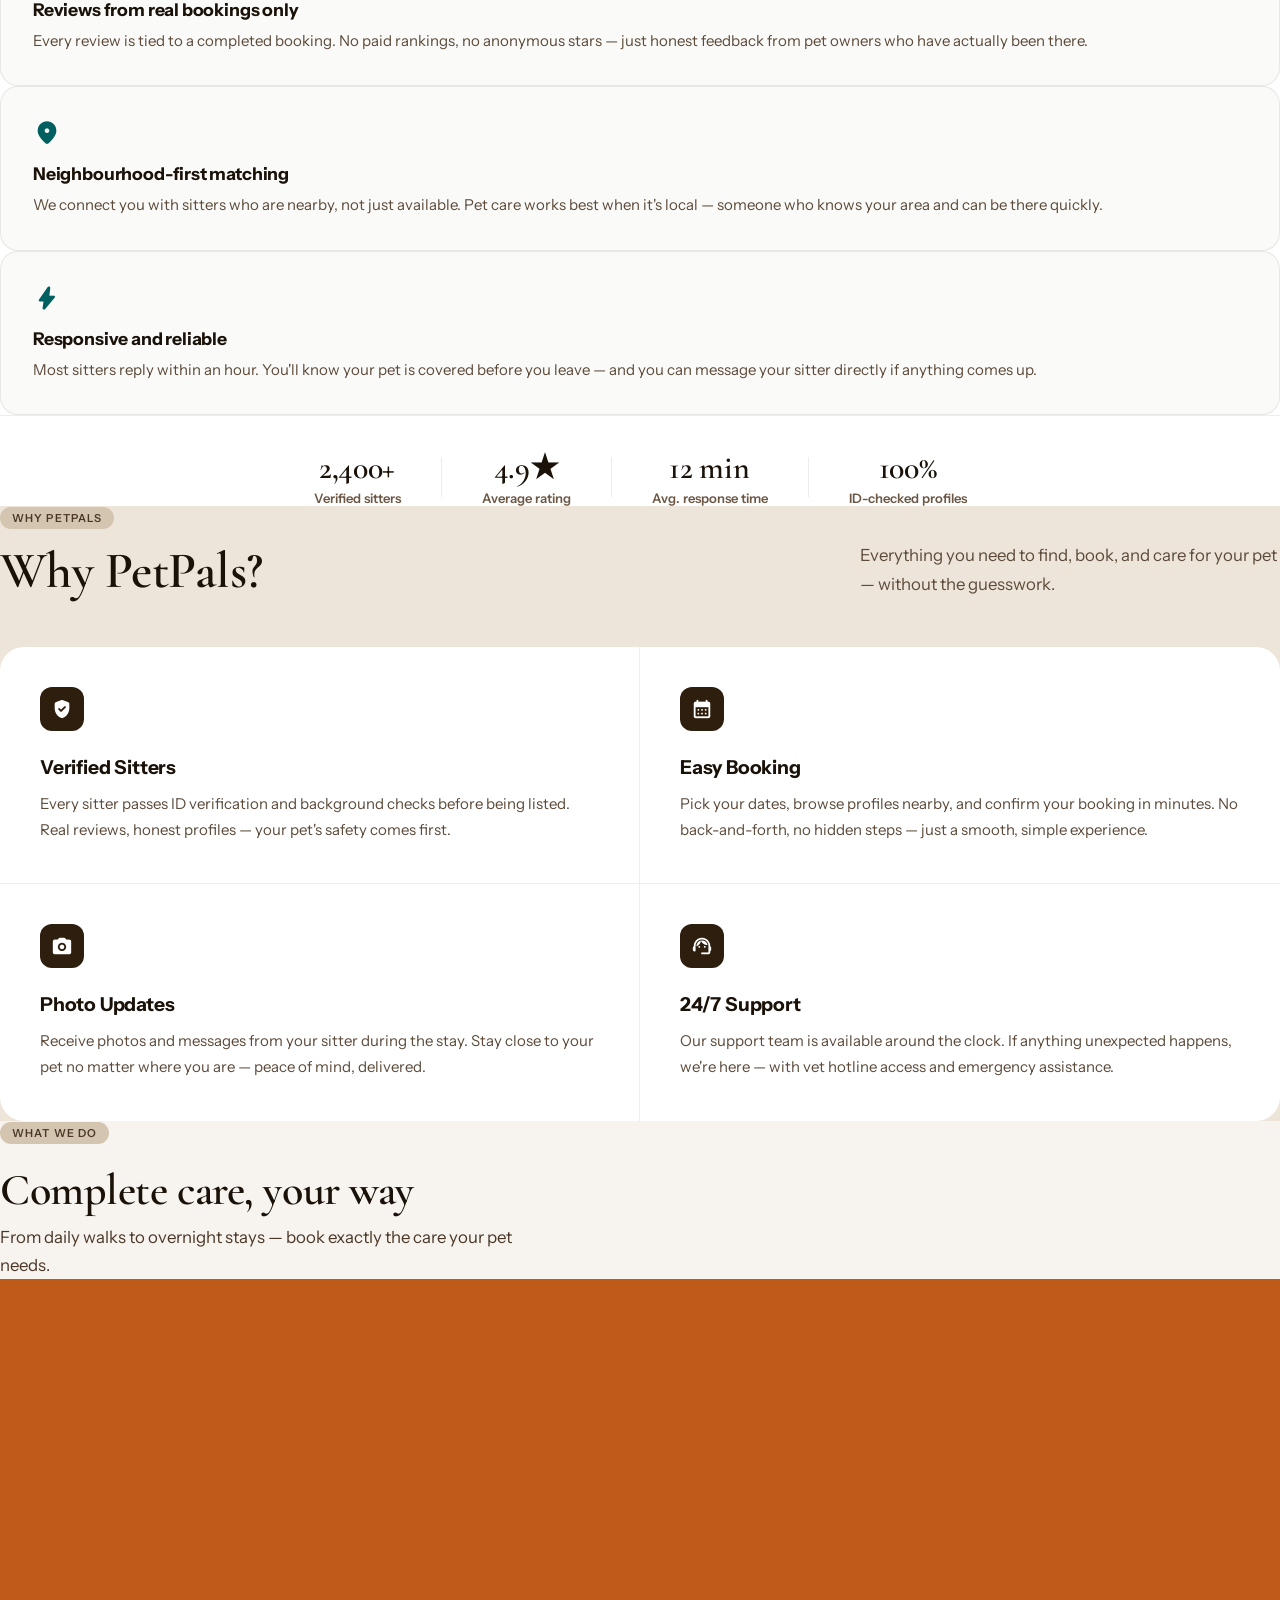
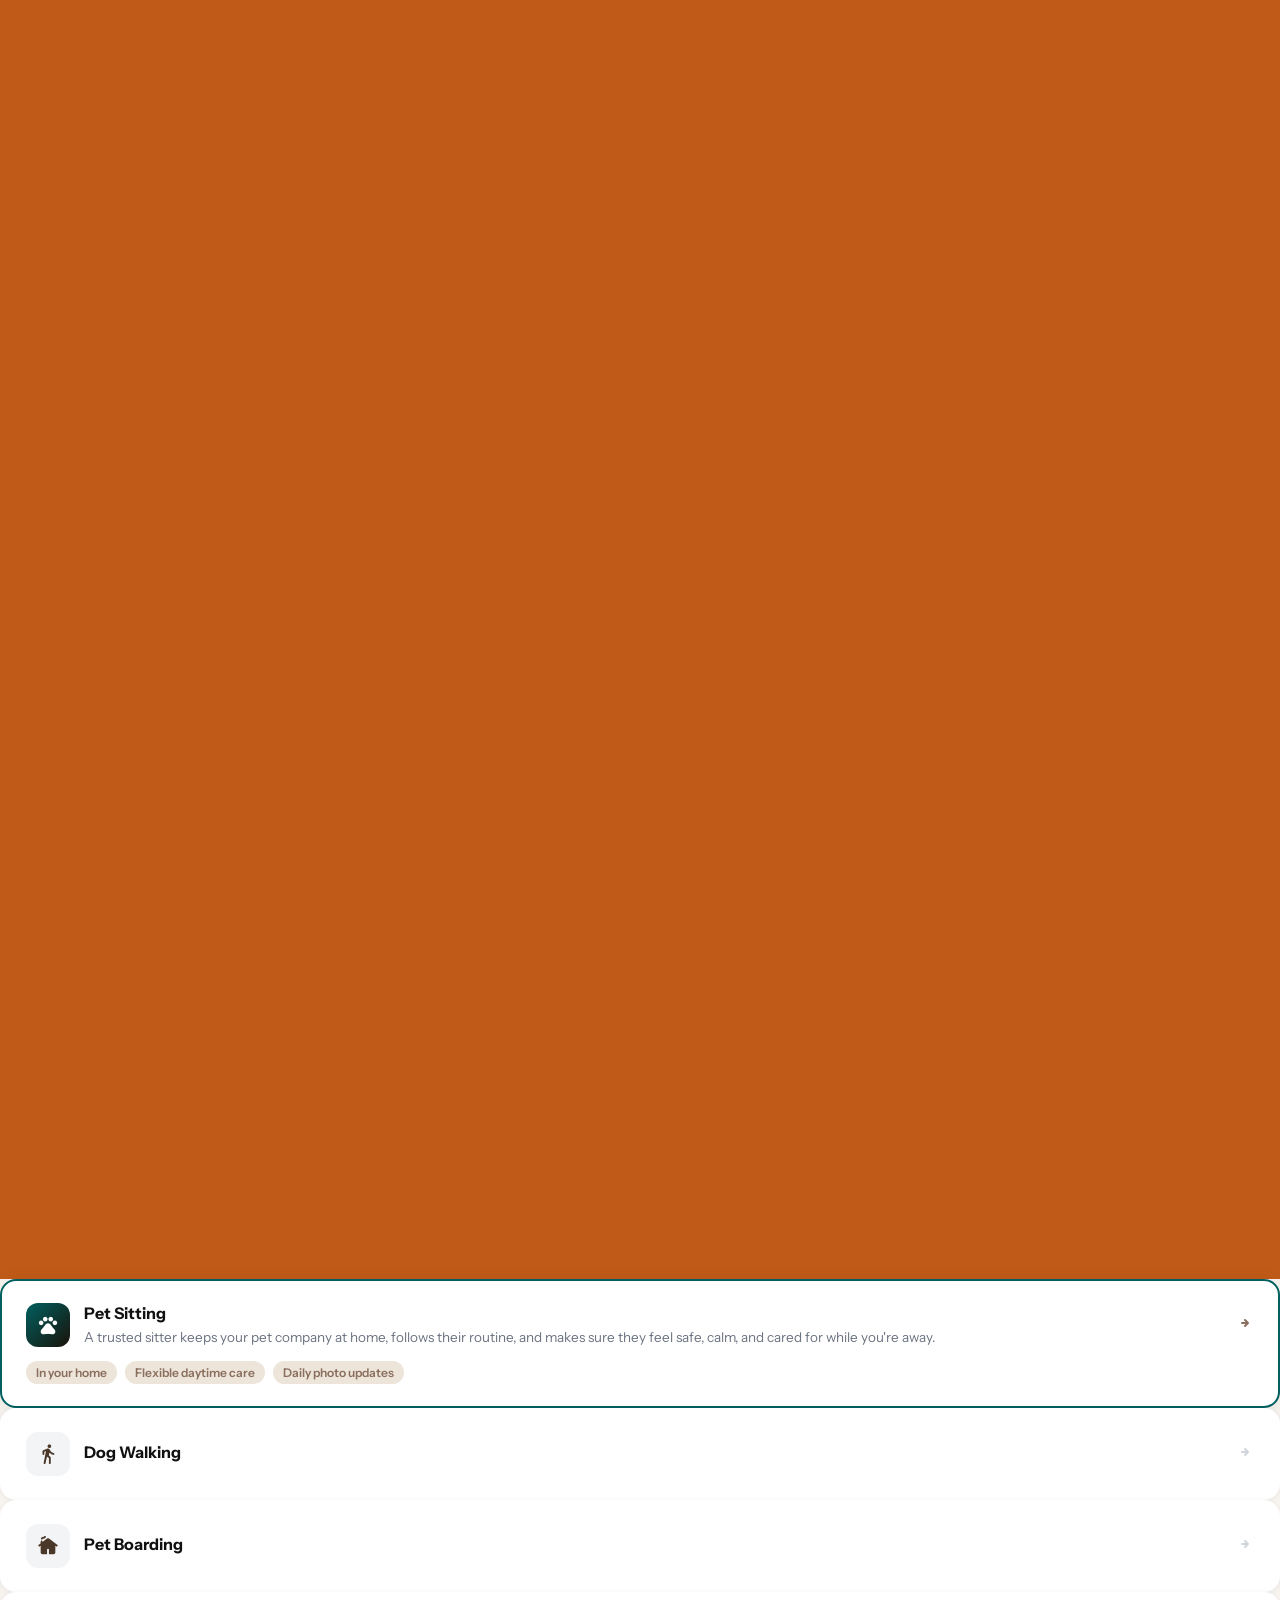
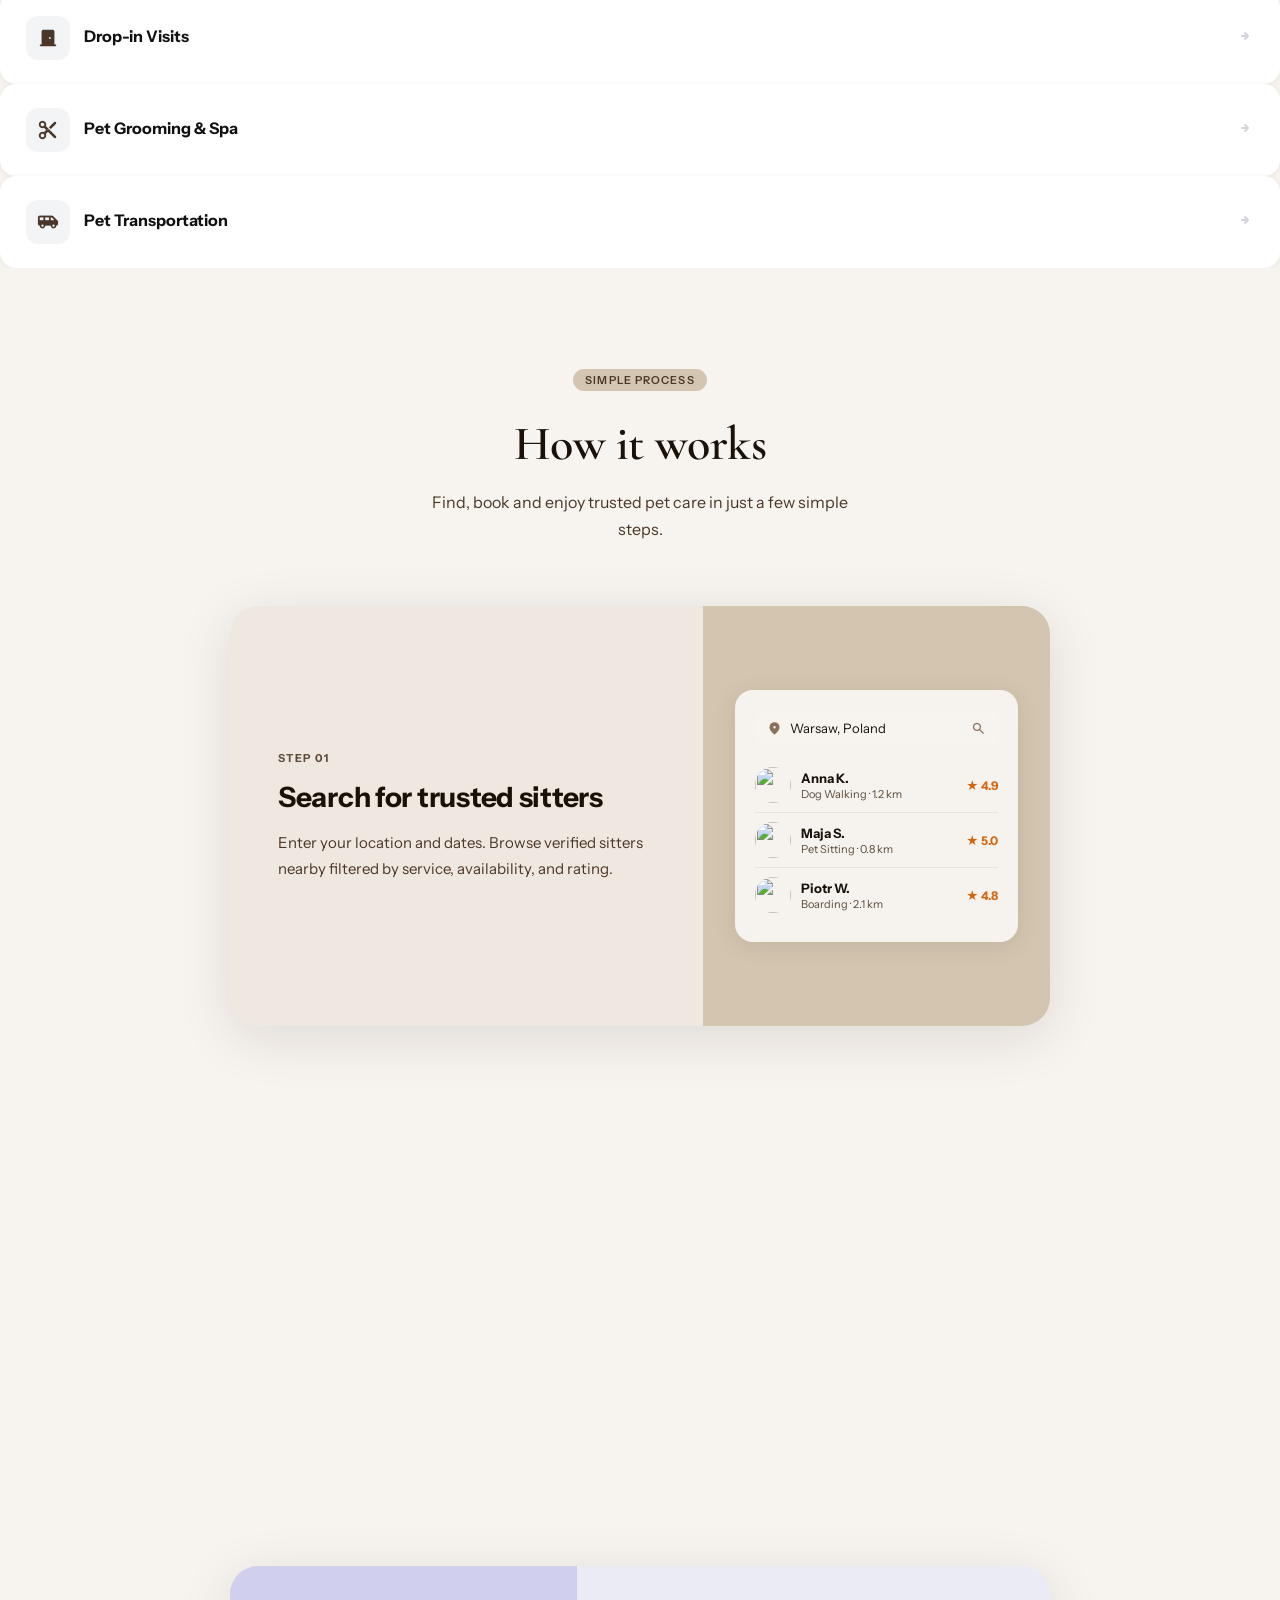
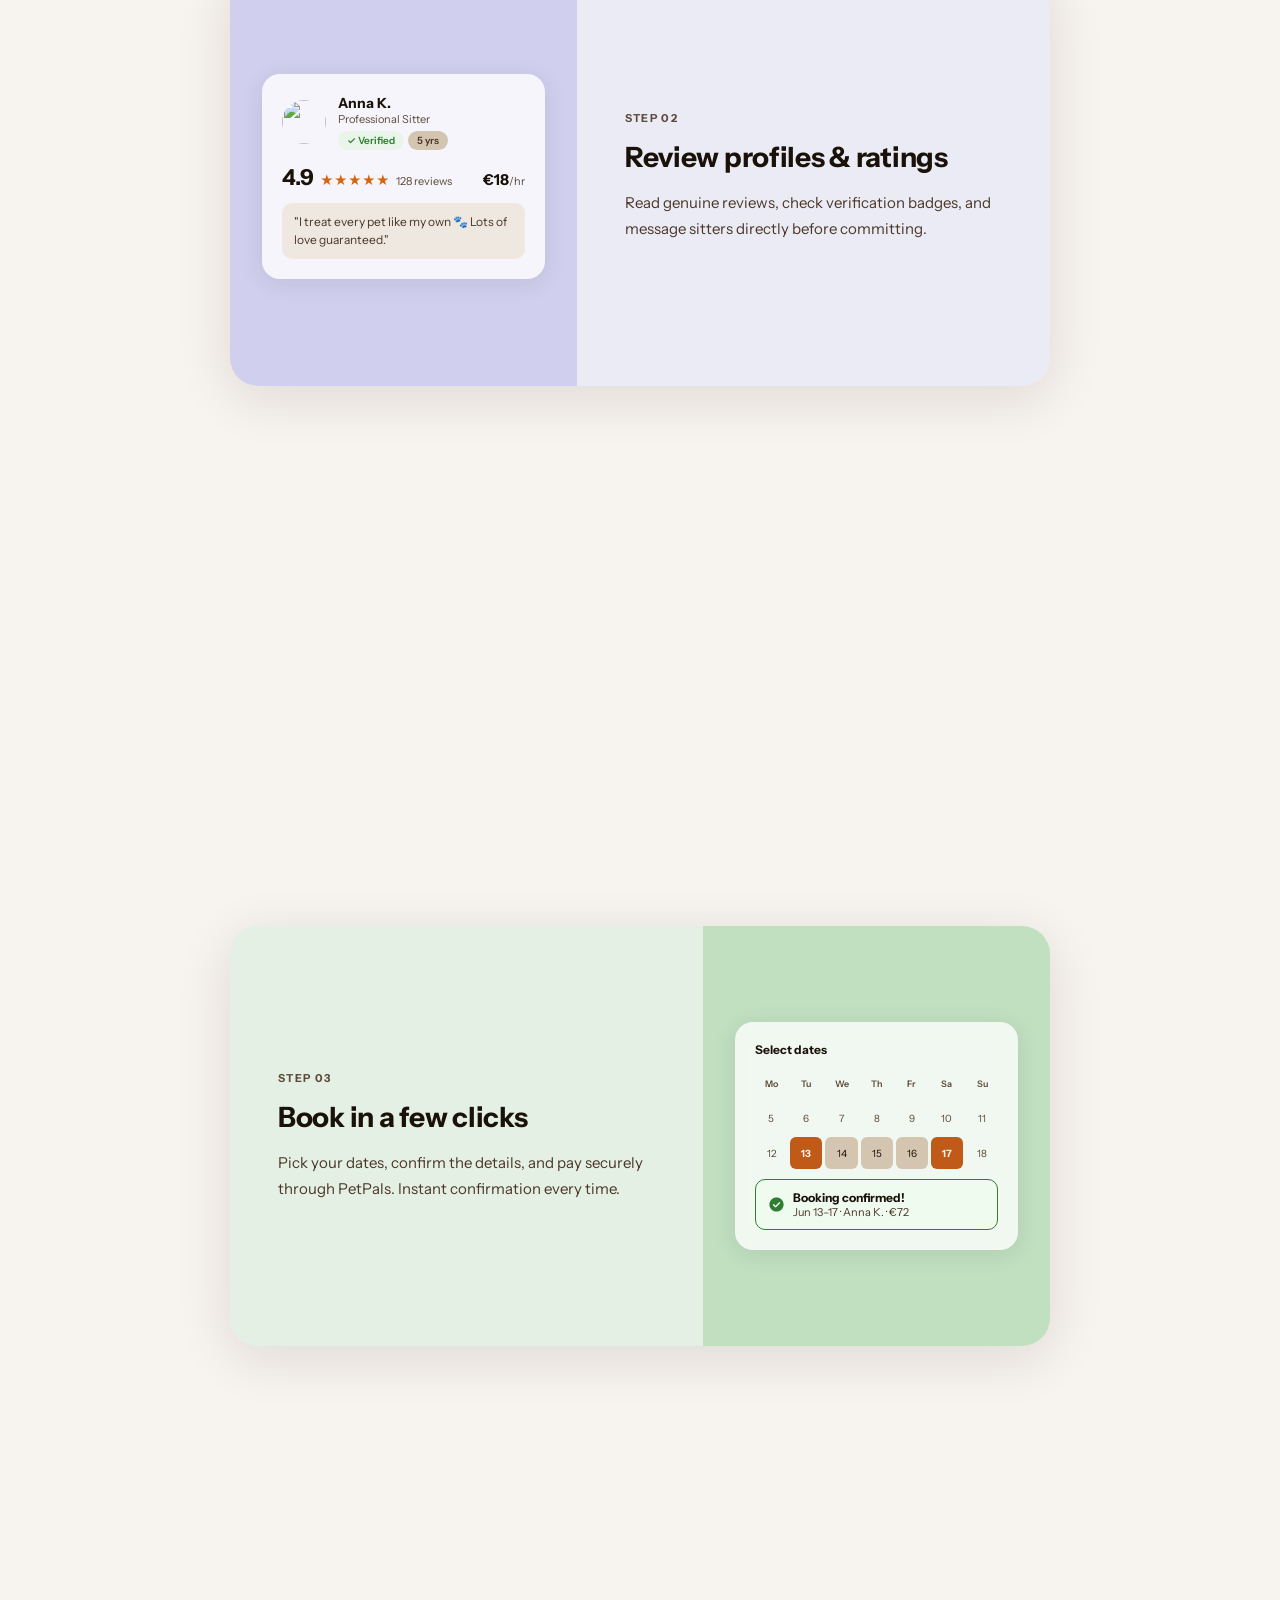
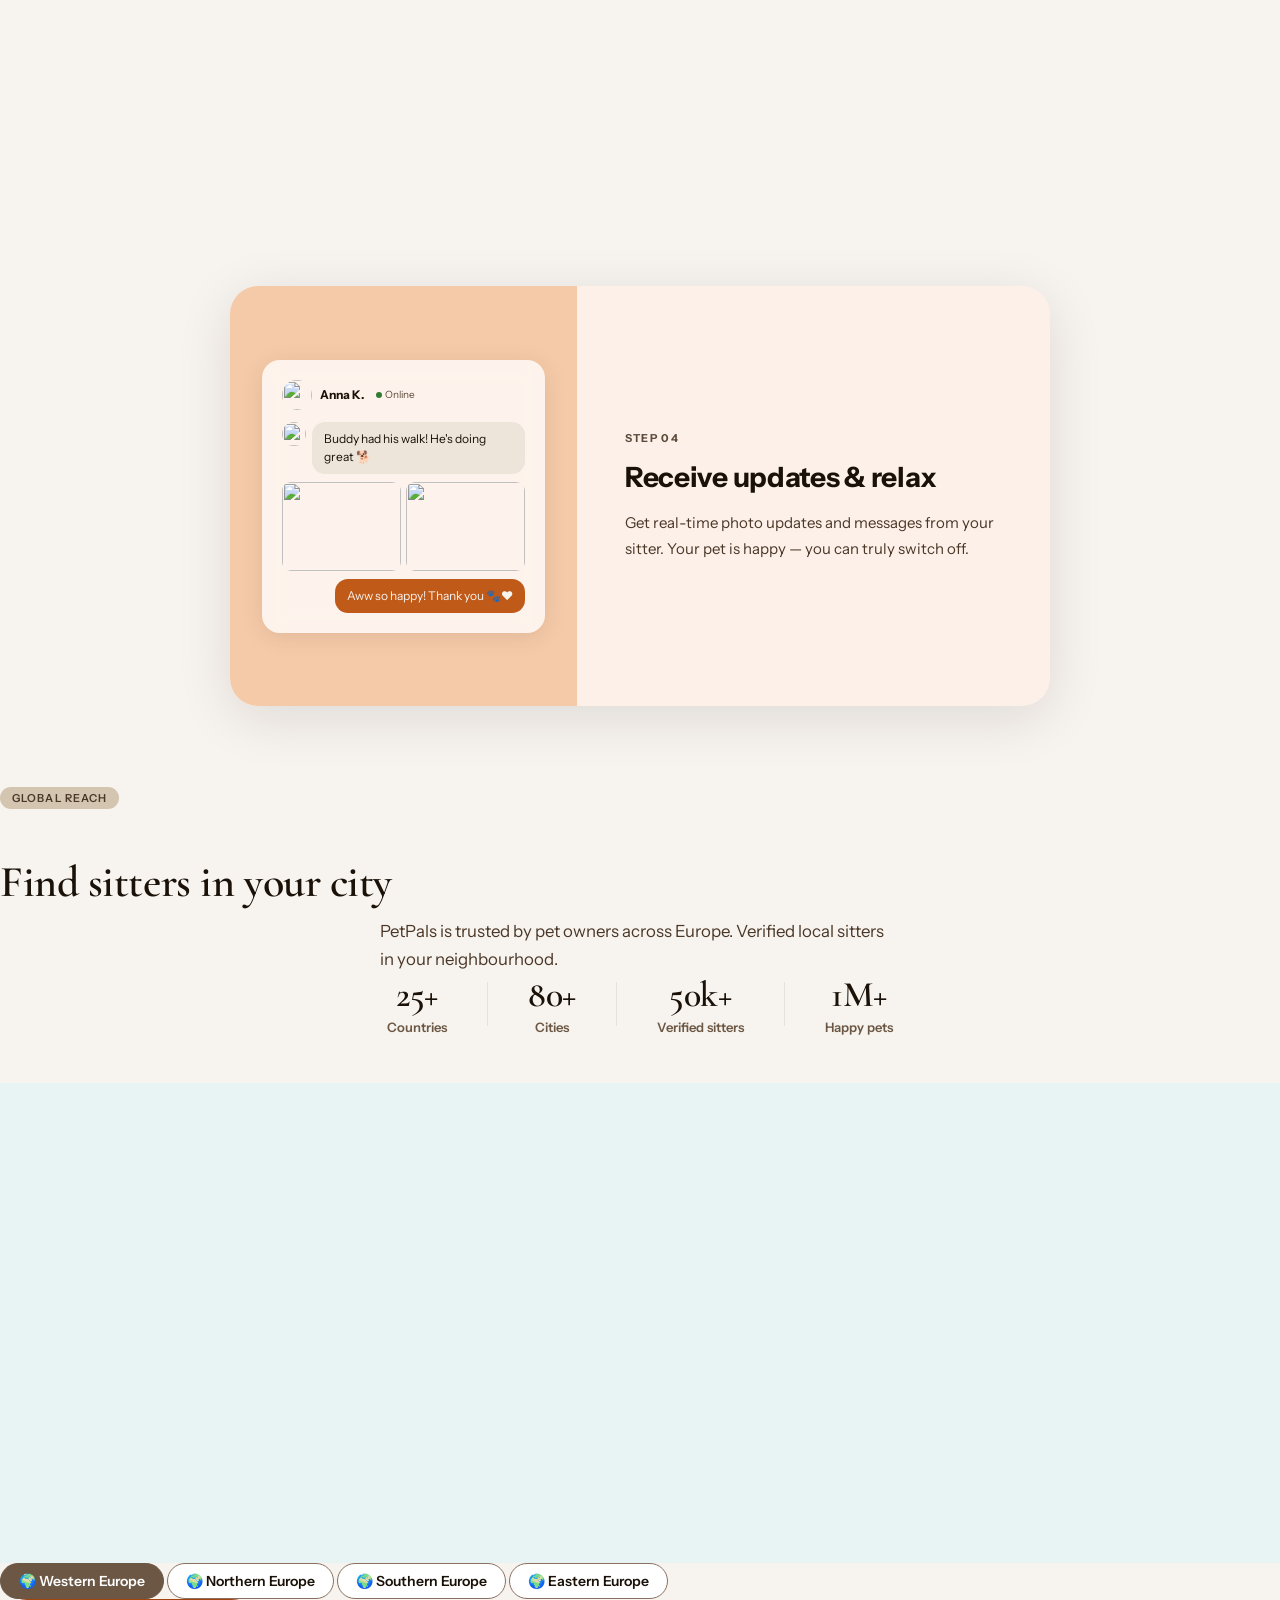
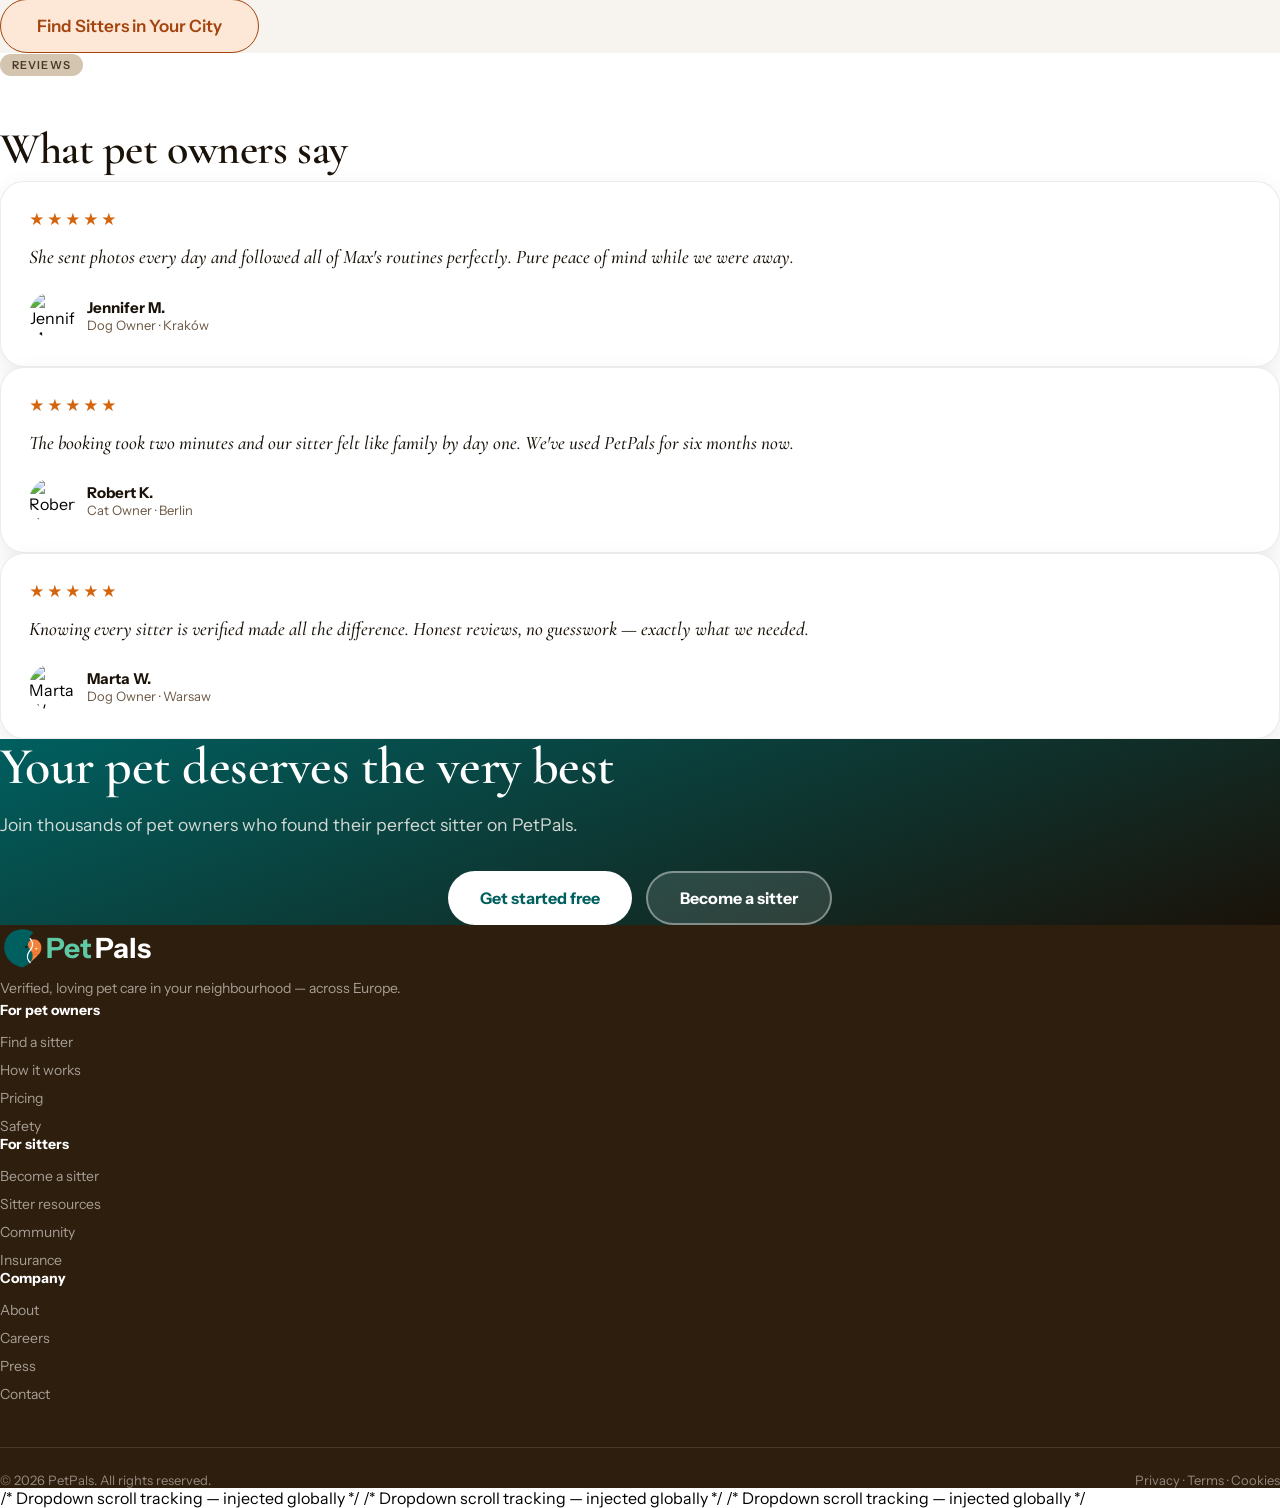
==== commit c43b9cc7: "style: coral CTA button + Figma-matched region chips - btn-primary-lg: changed from dark (#1A1209) t" ====
--- a/index.html
+++ b/index.html
@@ -627,12 +627,12 @@
 
         .btn-primary-lg {
             display: inline-flex; align-items: center; gap: 8px;
-            padding: 16px 36px; background: #1A1209;
-            color: #F7F3EE; border-radius: 99px; font-weight: 600; font-size: 17px;
-            border: none; cursor: pointer; text-decoration: none;
-            transition: box-shadow 0.2s ease, transform 0.2s ease, background 0.2s;
+            padding: 16px 36px; background: #FDE8D8;
+            color: #A3440F; border-radius: 99px; font-weight: 600; font-size: 17px;
+            border: 1.5px solid #A3440F; cursor: pointer; text-decoration: none;
+            transition: box-shadow 0.2s ease, transform 0.2s ease, background 0.2s, border-color 0.2s, color 0.2s;
         }
-        .btn-primary-lg:hover { background: #2E1E0E; box-shadow: 0 8px 28px rgba(26,18,9,0.25); transform: translateY(-2px); }
+        .btn-primary-lg:hover { background: #FAD4BC; border-color: #8F4008; color: #8F4008; box-shadow: 0 8px 28px rgba(163,68,15,0.18); transform: translateY(-2px); }
 
         .btn-secondary {
             display: inline-flex; align-items: center; gap: 8px;
@@ -1742,11 +1742,11 @@
             <style>
                 .region-chip {
                     padding: 8px 18px; border-radius: 99px; font-size: 14px; font-weight: 600;
-                    border: 2px solid #e5e7eb; background: white; color: #6b7280; cursor: pointer;
+                    border: 1.5px solid #8A7060; background: #FFFFFF; color: #1A1209; cursor: pointer;
                     transition: all 0.2s ease;
                 }
-                .region-chip:hover { border-color: #8B6F5E; color: #8B6F5E; }
-                .region-chip.active-chip { border-color: #8B6F5E; background: #1A1209; color: white; }
+                .region-chip:hover { background: #EDE5DA; border-color: #6B5744; color: #1A1209; }
+                .region-chip.active-chip { background: #6B5744; border-color: #6B5744; color: #FFFFFF; }
                 .leaflet-popup-content-wrapper { border-radius: 12px !important; box-shadow: 0 8px 24px rgba(0,0,0,0.12) !important; border: none !important; }
                 .leaflet-popup-tip { display: none !important; }
                 .leaflet-popup-content { margin: 12px 16px !important; }
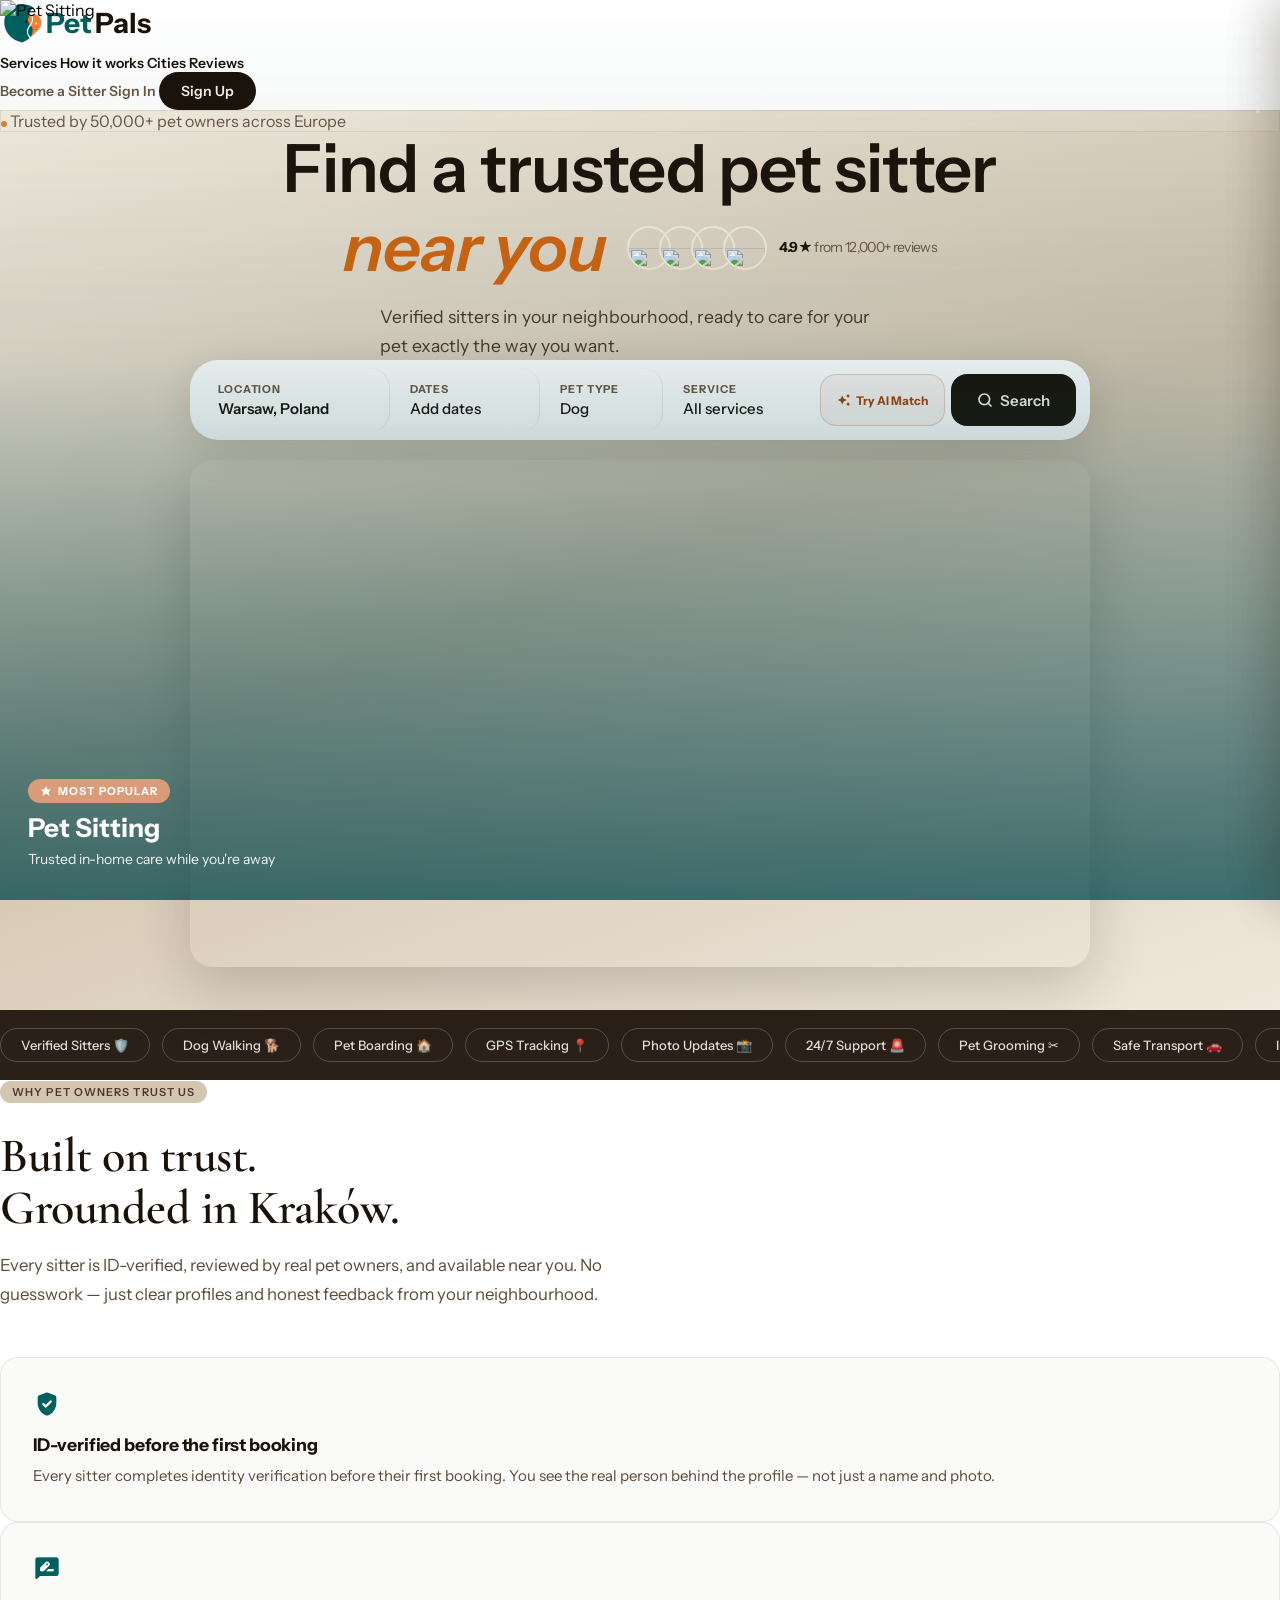
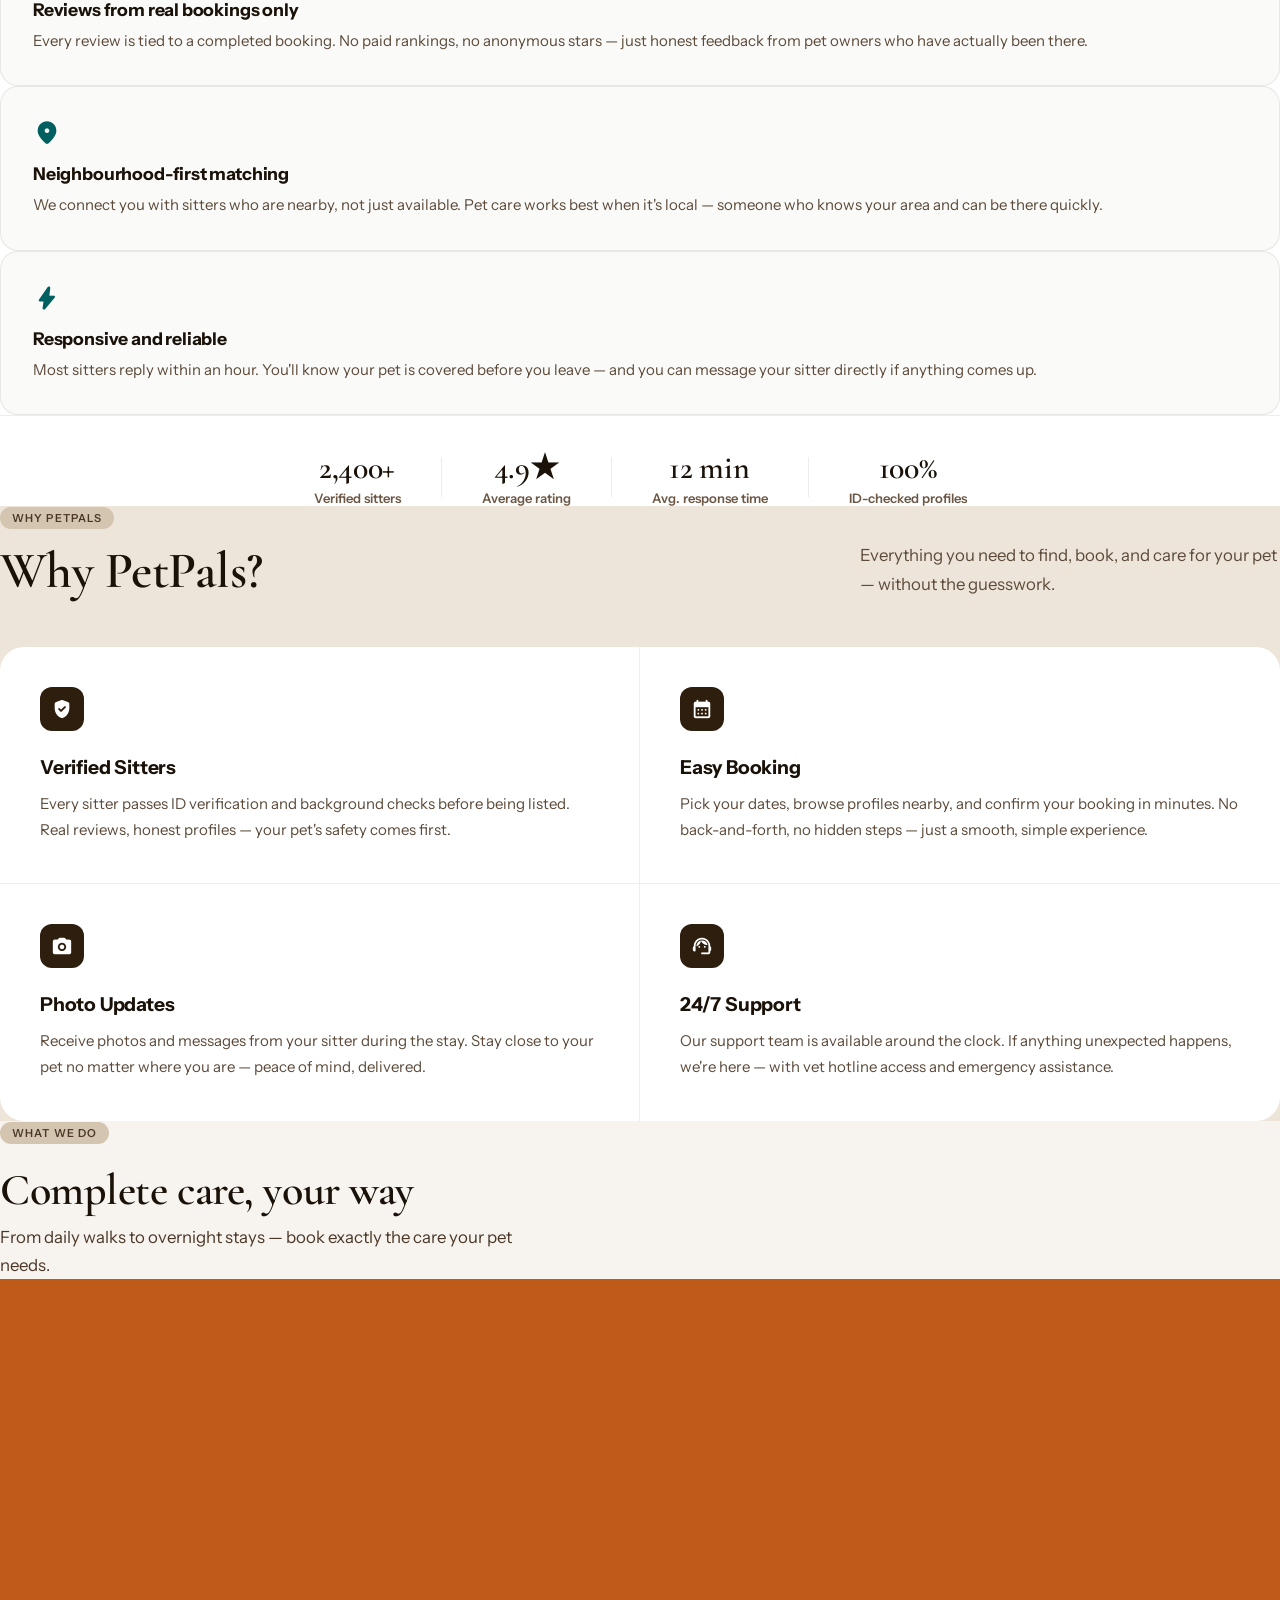
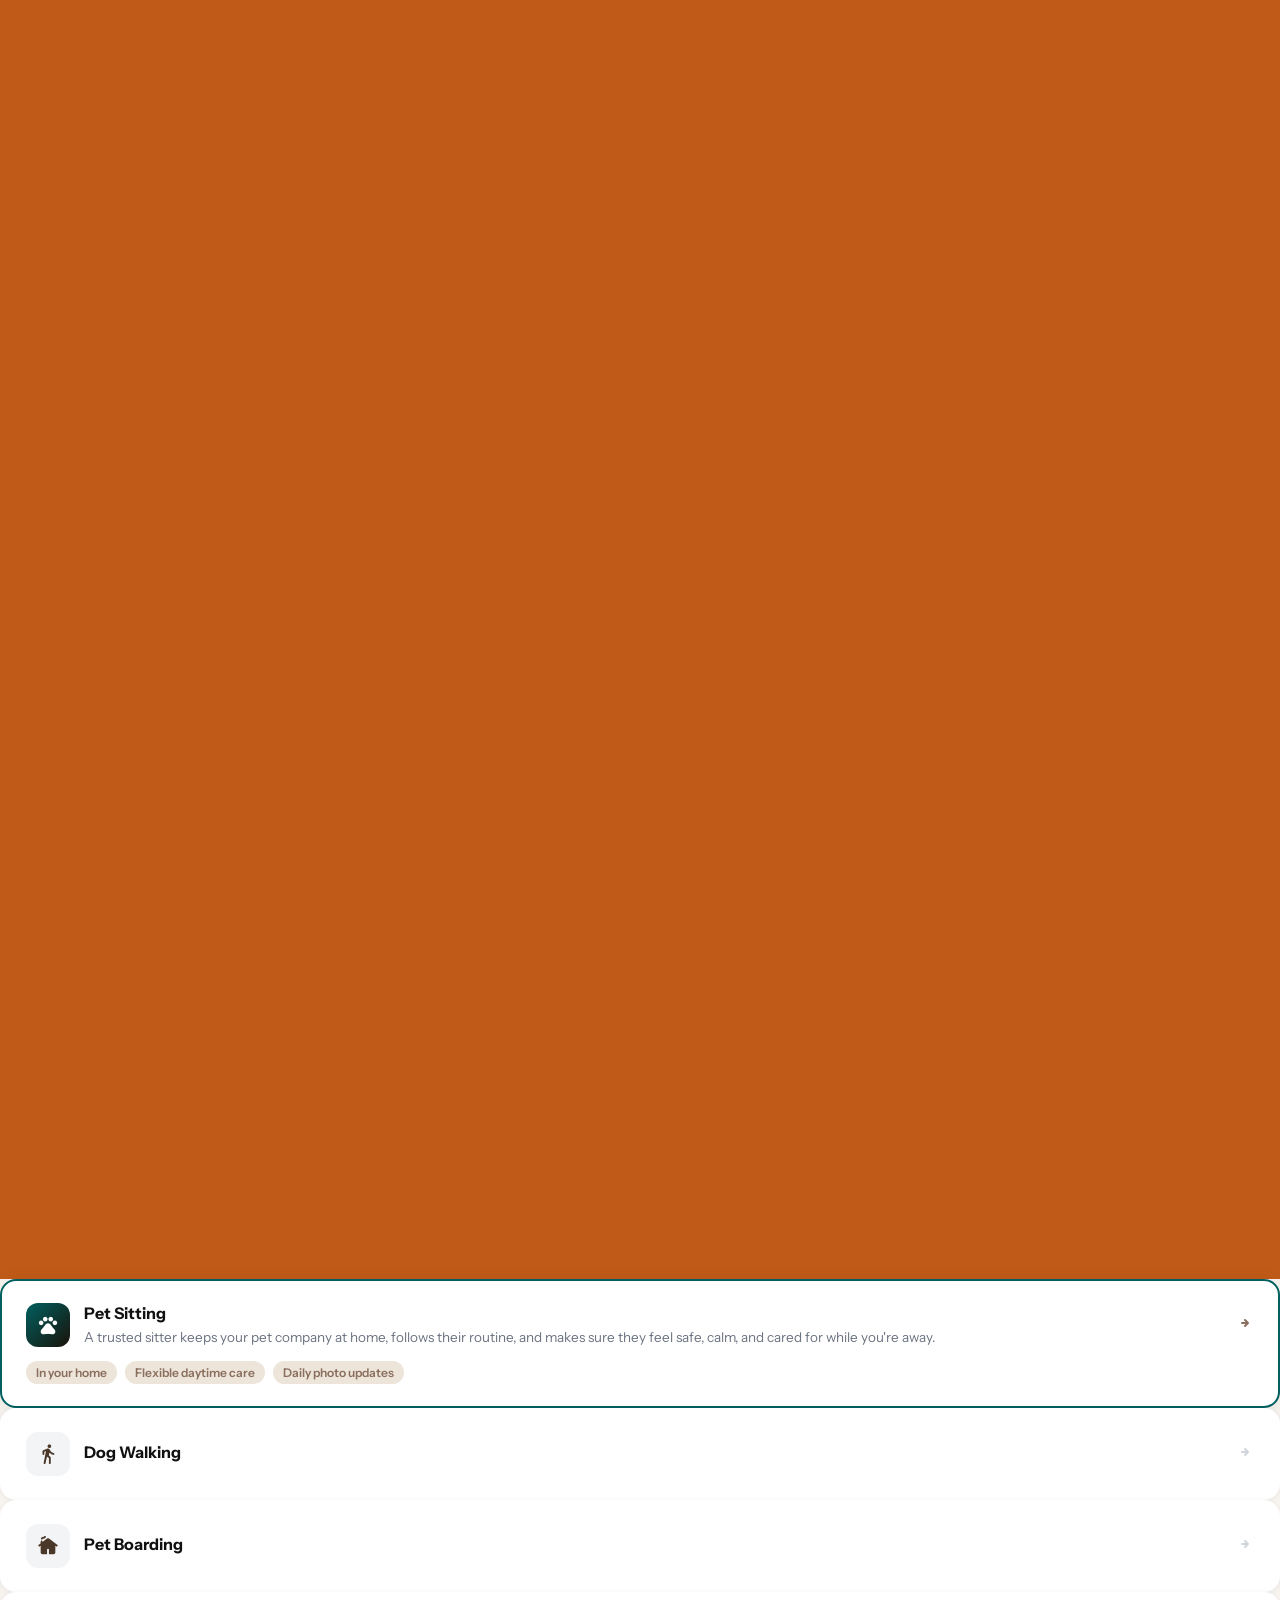
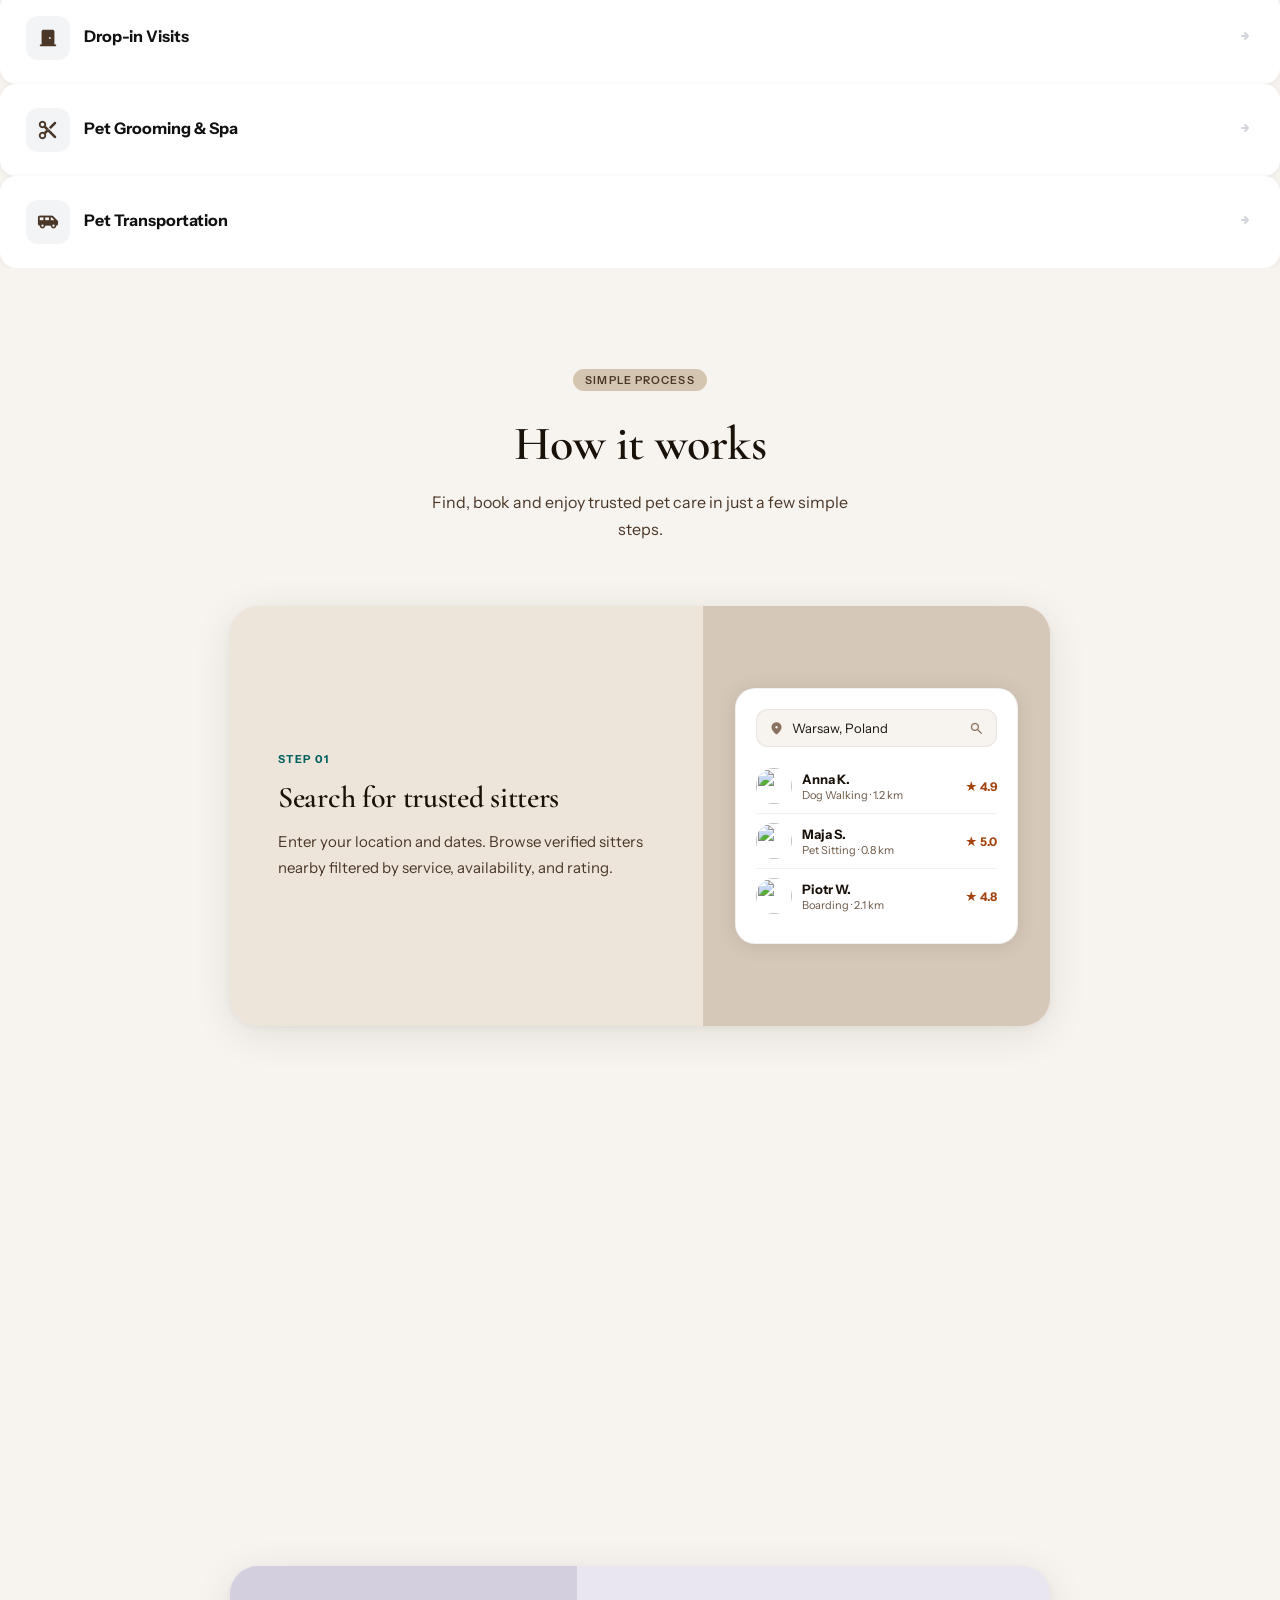
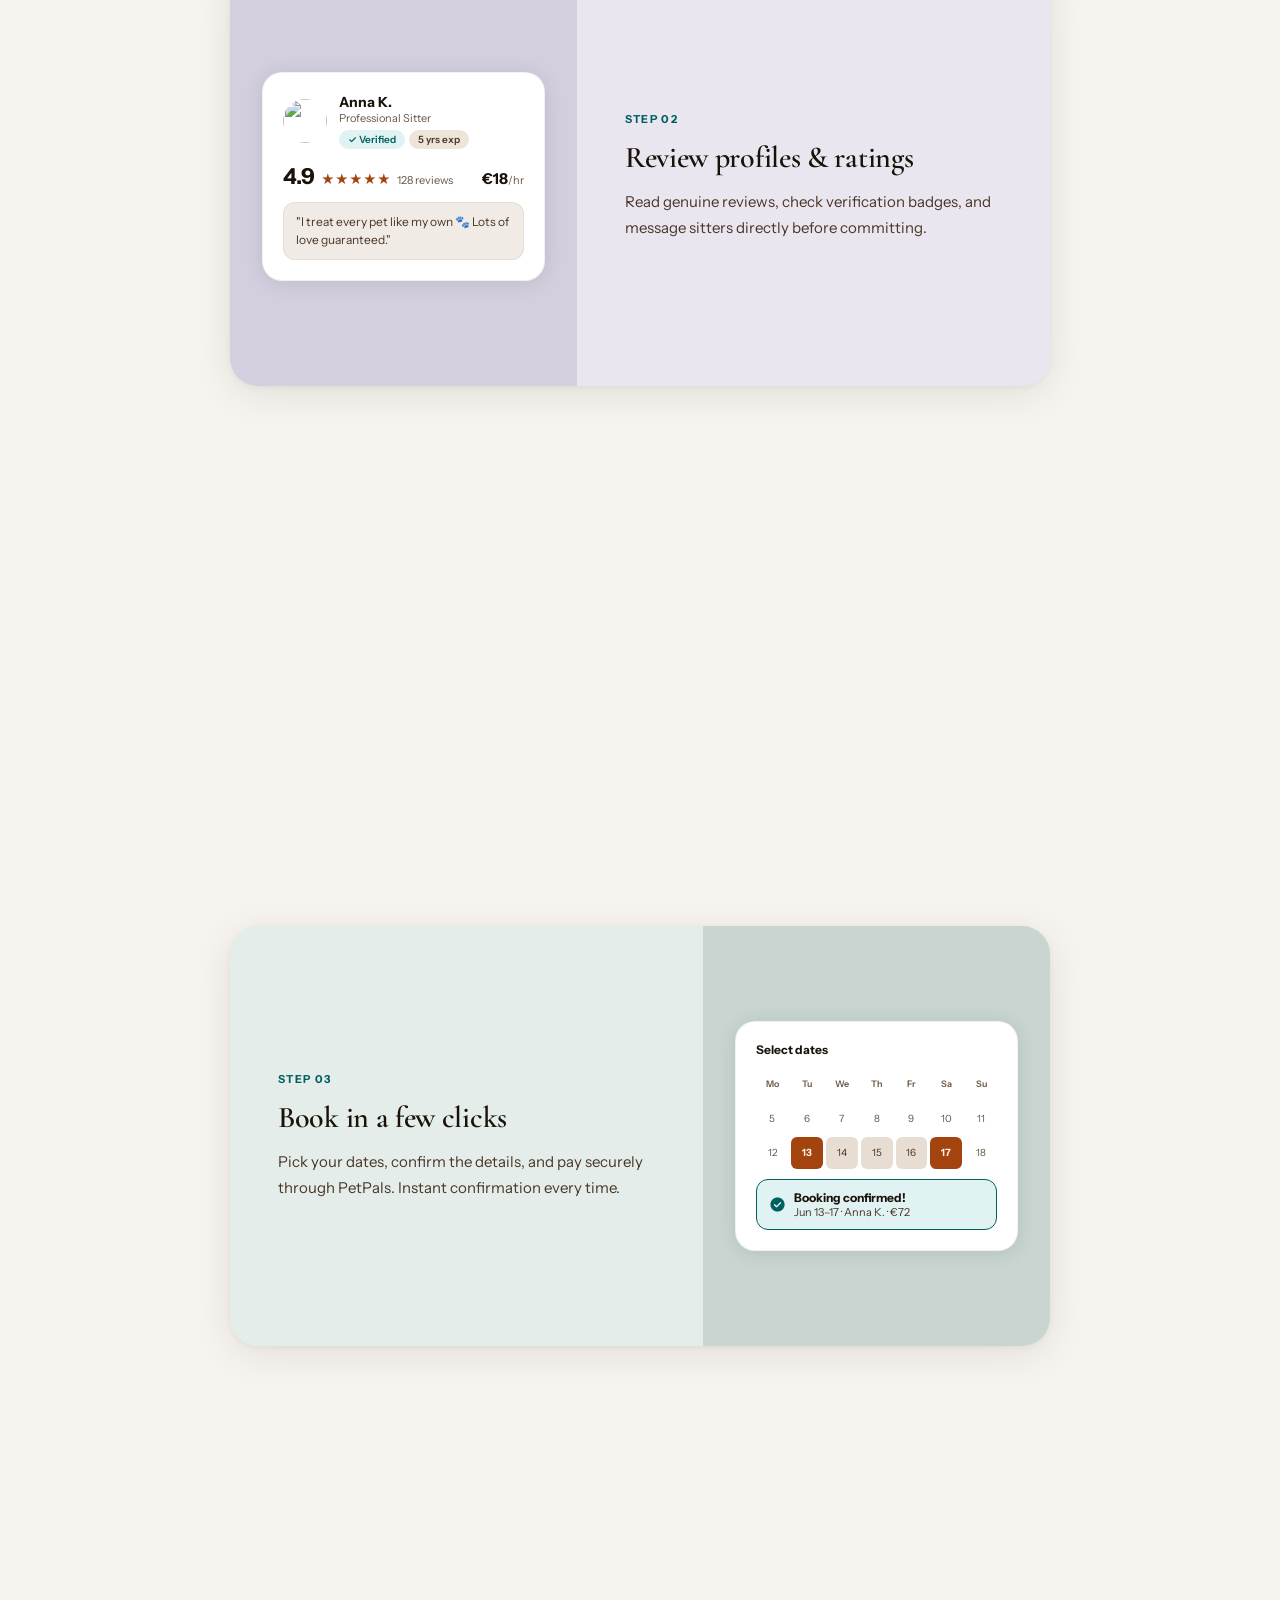
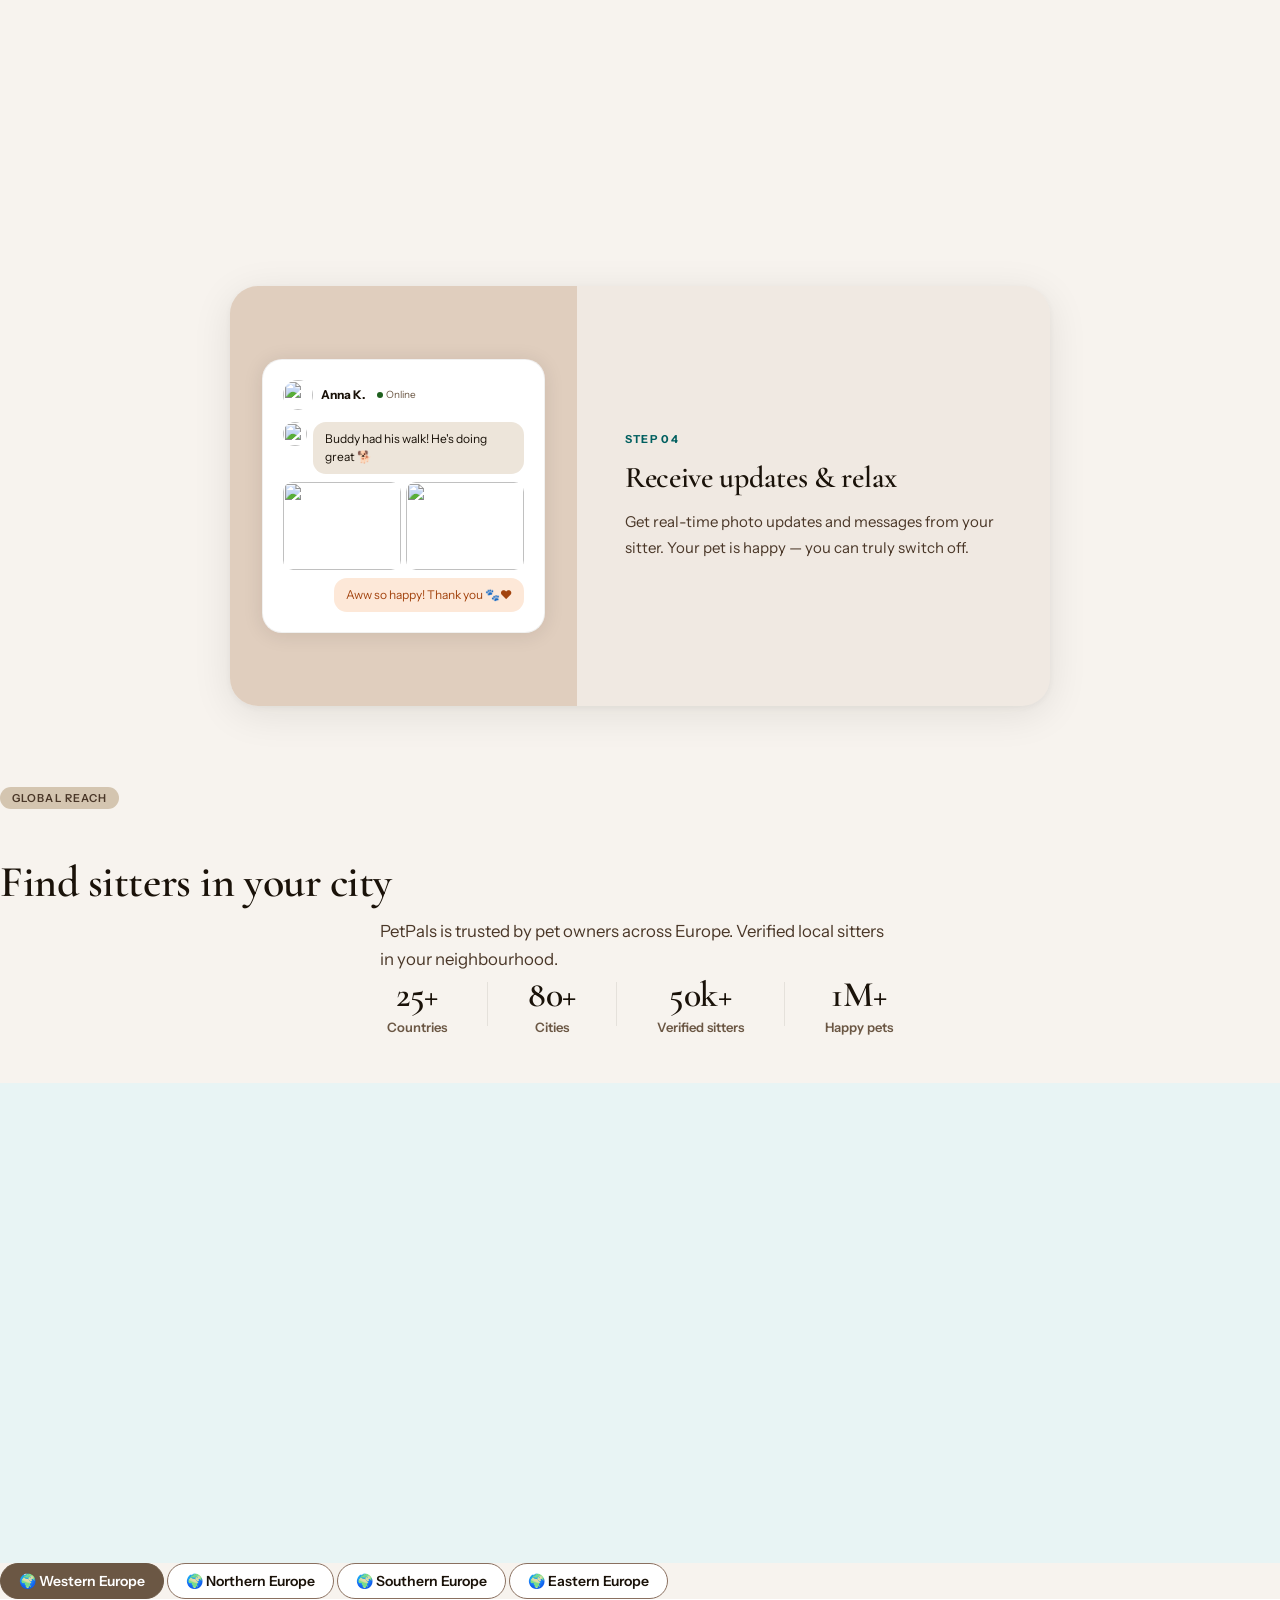
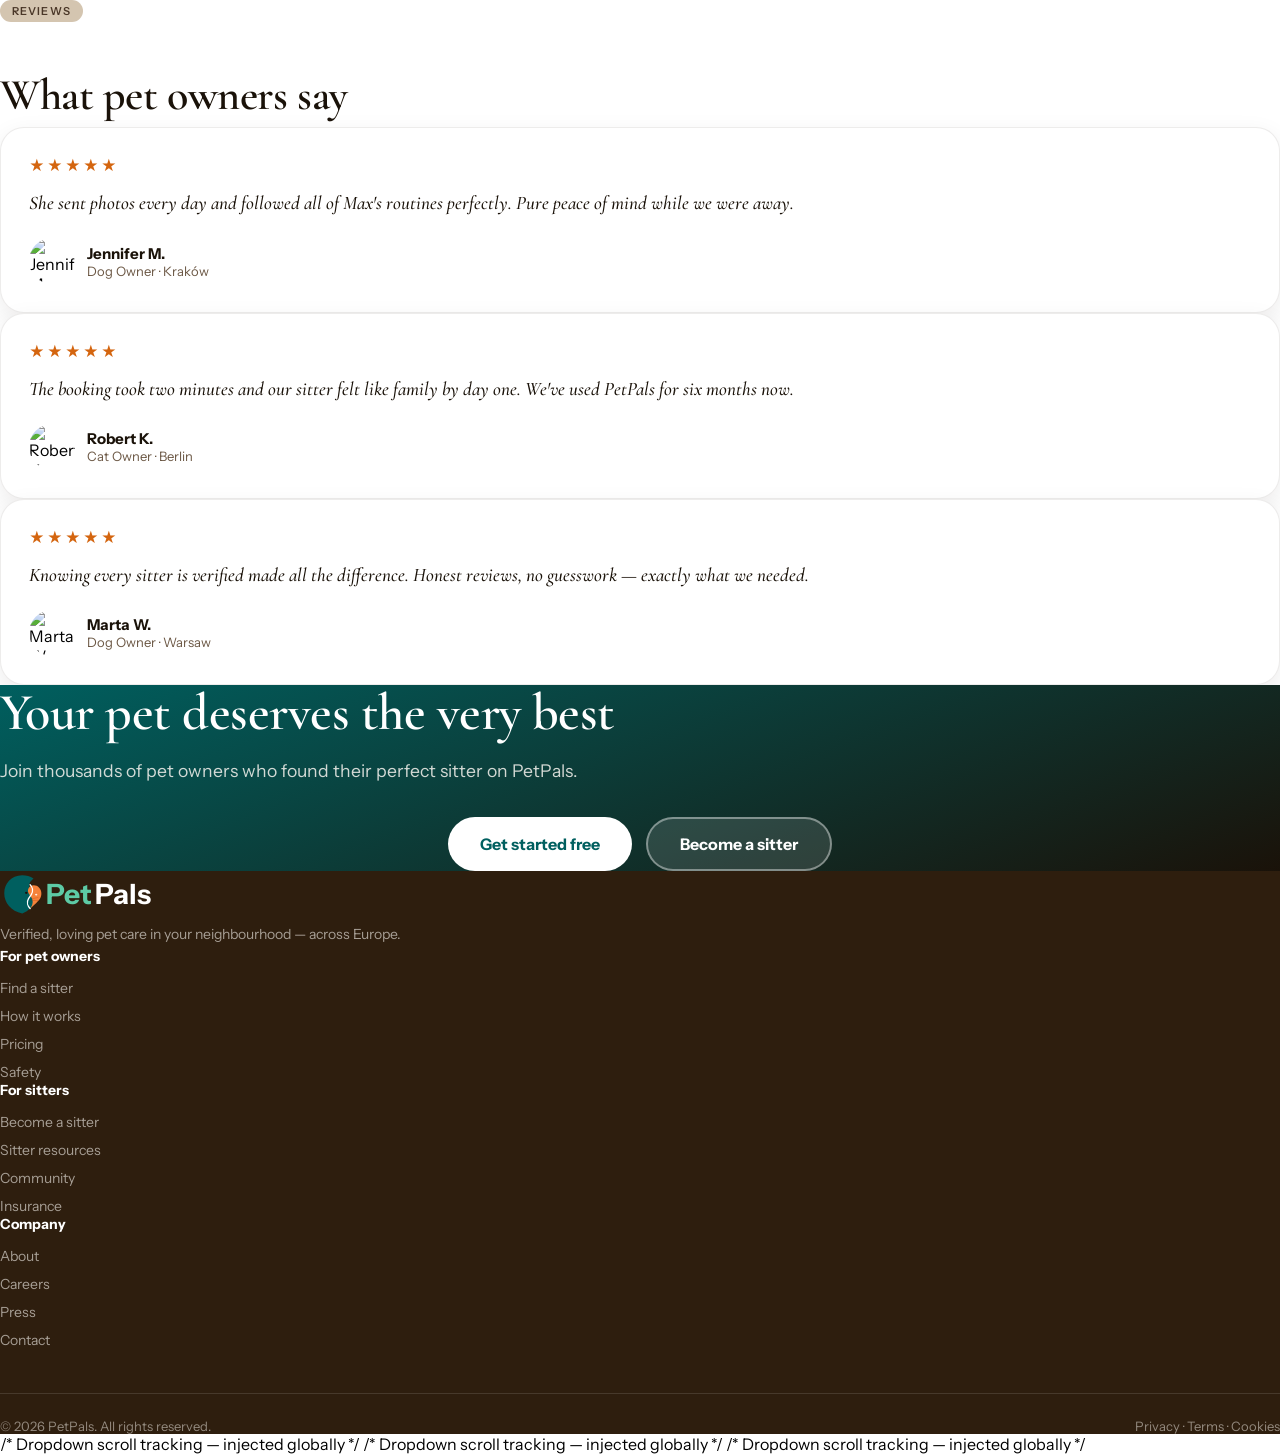
==== commit c1dbdf7a: "style: refine How it works cards for brand cohesion and premium feel - Switch card backgrounds to mu" ====
--- a/index.html
+++ b/index.html
@@ -238,8 +238,8 @@
 .rc-radio { width:18px; height:18px; border-radius:50%; border:2px solid #D4C5B0; flex-shrink:0; display:flex; align-items:center; justify-content:center; transition:all .15s; }
 .rc-end-opt.on .rc-radio { border-color:#C05A18; }
 .rc-end-opt.on .rc-radio::after { content:''; width:8px; height:8px; border-radius:50%; background:#C05A18; }
-.rc-input { border:2px solid #D4C5B0; border-radius:8px; padding:5px 10px; font-family:inherit; font-size:13px; color:#1A1209; background:#fff; outline:none; width:90px; margin-left:6px; transition:border-color .15s; }
-.rc-input:focus { border-color:#C05A18; box-shadow:0 0 0 3px rgba(192,90,24,0.12); }
+.rc-input { border:1.5px solid #8A7060; border-radius:12px; padding:5px 10px; font-family:inherit; font-size:13px; color:#1A1209; background:#fff; outline:none; width:90px; margin-left:6px; transition:border-color .15s; }
+.rc-input:focus { border:2px solid #005F5F; box-shadow:0 0 0 3px rgba(0,95,95,0.14); }
 .rc-summary { font-size:13px; font-weight:600; color:#005F5F; background:#E0F2F2; border-radius:10px; padding:10px 14px; line-height:1.5; }
 
 /* Mode warn */
@@ -323,7 +323,7 @@
 .loc-city { font-size:14px; font-weight:600; color:#1A1209; }
 .loc-country { font-size:12px; color:#6B5744; margin-top:1px; }
 .loc-count { font-size:12px; color:#005F5F; font-weight:600; white-space:nowrap; flex-shrink:0; }
-.loc-item.focused .loc-city { color:#C05A18; }
+.loc-item.focused .loc-city { color:#A3440F; } /* 6.2:1 ✓ */
 .loc-empty { padding:20px 16px; text-align:center; font-size:13px; color:#6E5A4A; }
 .loc-section-label { padding:8px 16px 4px; font-size:10px; font-weight:700; letter-spacing:.1em; text-transform:uppercase; color:#6E5A4A; }
 
@@ -452,12 +452,12 @@
 .ai-fc.on { background:#1A1209; color:#F7F3EE; border-color:#1A1209; }
 .ai-fc:focus-visible { outline:2px solid #C05A18; outline-offset:2px; }
 .ai-textarea {
-  width:100%; background:#fff; border:2px solid #D4C5B0; border-radius:14px;
+  width:100%; background:#fff; border:1.5px solid #8A7060; border-radius:12px;
   padding:14px 16px; font-family:inherit; font-size:14px; color:#1A1209;
-  resize:none; outline:none; line-height:1.6; transition:border-color .2s;
-}
-.ai-textarea:focus { border-color:#C05A18; box-shadow:0 0 0 3px rgba(192,90,24,.12); }
-.ai-textarea::placeholder { color:#6E5A4A; }
+  resize:none; outline:none; line-height:1.6; transition:border-color .2s, box-shadow .2s;
+}
+.ai-textarea:focus { border:2px solid #005F5F; box-shadow:0 0 0 3px rgba(0,95,95,0.14); }
+.ai-textarea::placeholder { color:#6E5A4A; } /* 4.9:1 ✓ */
 .ai-modal-footer {
   padding:0 28px 28px;
   display:flex; align-items:center; justify-content:space-between; gap:12px; flex-wrap:wrap;
@@ -1438,16 +1438,14 @@
         .hiw-sticky2 {
             position: sticky;
             top: calc(90px + var(--stack-offset, 0px));
-            /* offset staggers cards when stacked */
         }
 
         .hiw-card2 {
             border-radius: 28px;
             overflow: hidden;
-            box-shadow: 0 12px 56px rgba(26,18,9,0.11);
+            box-shadow: 0 8px 40px rgba(26,18,9,0.09), 0 2px 8px rgba(26,18,9,0.05);
             display: flex;
             min-height: 420px;
-            /* CSS variable driven transforms — same as Jane App */
             transform: scale(var(--stack-scale, 1));
             transform-origin: center top;
             transition: transform 0.1s ease, box-shadow 0.1s ease;
@@ -1470,59 +1468,61 @@
             overflow: hidden;
         }
 
+        /* Eyebrow label — teal, uppercase, tracked */
         .hiw2-label {
             font-size: 11px; font-weight: 700;
             letter-spacing: 0.12em; text-transform: uppercase;
-            color: #5C4A3A; margin-bottom: 16px;
+            color: #005F5F; margin-bottom: 14px;
         }
+        /* Card headline — display serif for premium feel */
         .hiw-card2 h3 {
-            font-size: 28px; font-weight: 800;
-            color: #1A1209; margin: 0 0 16px; line-height: 1.2;
+            font-family: var(--font-display,'Cormorant Garamond',Georgia,serif);
+            font-size: 30px; font-weight: 600;
+            color: #1A1209; margin: 0 0 14px; line-height: 1.18;
             letter-spacing: -0.01em;
         }
         .hiw-card2 p {
-            font-size: 15px; color: #4A3728; line-height: 1.7; margin: 0;
+            font-size: 15px; color: #4A3728; line-height: 1.72; margin: 0;
         }
 
-        /* Scroll spacer after each card — controls how long it stays pinned */
+        /* Scroll spacer after each card */
         .hiw-spacer2 { height: 60vh; }
-        /* Last card needs no spacer */
         .hiw-step2:last-child .hiw-spacer2 { height: 0; }
 
-        /* Mock UI */
+        /* Mock UI — solid white, unified radius and border */
         .hiw2-mock {
-            background: rgba(255,255,255,0.78);
-            backdrop-filter: blur(10px);
-            border-radius: 18px;
+            background: #FFFFFF;
+            border-radius: 20px;
             padding: 20px;
             width: 100%; max-width: 290px;
-            box-shadow: 0 4px 24px rgba(26,18,9,0.09);
+            box-shadow: 0 2px 20px rgba(26,18,9,0.10);
+            border: 1px solid rgba(26,18,9,0.06);
         }
         .hiw2-row {
             display:flex; align-items:center; gap:10px;
-            padding:9px 0; border-bottom:1px solid rgba(26,18,9,0.07);
+            padding:9px 0; border-bottom:1px solid rgba(26,18,9,0.06);
         }
         .hiw2-row:last-child { border-bottom:none; }
         .hiw2-av { width:36px;height:36px;border-radius:50%;object-fit:cover;flex-shrink:0; }
         .hiw2-name { font-size:13px;font-weight:700;color:#1A1209; }
-        .hiw2-sub  { font-size:11px;color:#5C4A3A;margin-top:1px; }
-        .hiw2-star { margin-left:auto;font-size:12px;font-weight:700;color:#D4650F; }
+        .hiw2-sub  { font-size:11px;color:#6B5744;margin-top:1px; }
+        .hiw2-star { margin-left:auto;font-size:12px;font-weight:700;color:#A3440F; }
         .hiw2-chip {
             display:inline-flex;align-items:center;gap:3px;
             padding:3px 9px;border-radius:99px;
             font-size:10px;font-weight:600;
         }
         .hiw2-cal { display:grid;grid-template-columns:repeat(7,1fr);gap:3px;margin:10px 0; }
-        .hiw2-day { aspect-ratio:1;border-radius:6px;display:flex;align-items:center;justify-content:center;font-size:10px;color:#5C4A3A; }
-        .hiw2-day.s { background:#C05A18;color:#F7F3EE;font-weight:700; }
-        .hiw2-day.r { background:#D4C5B0;color:#1A1209; }
+        .hiw2-day { aspect-ratio:1;border-radius:6px;display:flex;align-items:center;justify-content:center;font-size:10px;color:#6B5744; }
+        .hiw2-day.s { background:#A3440F;color:#FDF0E8;font-weight:700; }
+        .hiw2-day.r { background:#E8DDD2;color:#4A3728; }
         .hiw2-bubble { padding:8px 12px;border-radius:13px;font-size:12px;line-height:1.5;max-width:190px; }
 
         @media(max-width:640px){
             .hiw-card2 { flex-direction:column; min-height:auto; }
             .hiw-card2-text { flex:unset; padding:32px 24px 20px; }
             .hiw-card2-visual { min-height:200px; padding:20px; }
-            .hiw-card2 h3 { font-size:22px; }
+            .hiw-card2 h3 { font-size:24px; }
             .hiw-sticky2 { top:70px; }
             .hiw-spacer2 { height:40vh; }
         }
@@ -1539,18 +1539,18 @@
             <!-- Step 1 -->
             <div class="hiw-step2">
                 <div class="hiw-sticky2" style="z-index:1;--stack-offset:0px;">
-                    <div class="hiw-card2" style="background:#EFE8E0;">
+                    <div class="hiw-card2" style="background:#EDE5DA;">
                         <div class="hiw-card2-text">
                             <div class="hiw2-label">Step 01</div>
                             <h3>Search for trusted sitters</h3>
                             <p>Enter your location and dates. Browse verified sitters nearby filtered by service, availability, and rating.</p>
                         </div>
-                        <div class="hiw-card2-visual" style="background:#D4C5B0;">
+                        <div class="hiw-card2-visual" style="background:#D5C8B8;">
                             <div class="hiw2-mock">
-                                <div style="display:flex;align-items:center;gap:8px;background:#F7F3EE;border-radius:10px;padding:10px 12px;margin-bottom:12px;">
-                                    <span class="material-symbols-rounded" style="font-size:15px;color:#8B6F5E;">location_on</span>
+                                <div style="display:flex;align-items:center;gap:8px;background:#F7F3EE;border-radius:12px;padding:10px 12px;margin-bottom:12px;border:1px solid rgba(26,18,9,0.07);">
+                                    <span class="material-symbols-rounded" style="font-size:15px;color:#8A7060;">location_on</span>
                                     <span style="font-size:13px;color:#1A1209;flex:1;">Warsaw, Poland</span>
-                                    <span class="material-symbols-rounded" style="font-size:15px;color:#8B6F5E;">search</span>
+                                    <span class="material-symbols-rounded" style="font-size:15px;color:#8A7060;">search</span>
                                 </div>
                                 <div class="hiw2-row">
                                     <img class="hiw2-av" src="https://i.pravatar.cc/80?img=47" alt="">
@@ -1577,32 +1577,32 @@
             <!-- Step 2 -->
             <div class="hiw-step2">
                 <div class="hiw-sticky2" style="z-index:2;--stack-offset:16px;">
-                    <div class="hiw-card2" style="background:#EBEBF5;flex-direction:row-reverse;">
+                    <div class="hiw-card2" style="background:#E9E6EF;flex-direction:row-reverse;">
                         <div class="hiw-card2-text">
                             <div class="hiw2-label">Step 02</div>
                             <h3>Review profiles & ratings</h3>
                             <p>Read genuine reviews, check verification badges, and message sitters directly before committing.</p>
                         </div>
-                        <div class="hiw-card2-visual" style="background:#D0D0EE;">
+                        <div class="hiw-card2-visual" style="background:#D3CFDF;">
                             <div class="hiw2-mock">
                                 <div style="display:flex;gap:12px;align-items:center;margin-bottom:14px;">
                                     <img class="hiw2-av" src="https://i.pravatar.cc/80?img=47" alt="" style="width:44px;height:44px;">
                                     <div>
-                                        <div style="font-size:14px;font-weight:800;color:#1A1209;">Anna K.</div>
-                                        <div style="font-size:11px;color:#5C4A3A;">Professional Sitter</div>
+                                        <div style="font-size:14px;font-weight:700;color:#1A1209;">Anna K.</div>
+                                        <div style="font-size:11px;color:#6B5744;">Professional Sitter</div>
                                         <div style="display:flex;gap:4px;margin-top:5px;">
-                                            <span class="hiw2-chip" style="background:#E8F5E8;color:#2E7D32;">✓ Verified</span>
-                                            <span class="hiw2-chip" style="background:#D4C5B0;color:#4A3728;">5 yrs</span>
+                                            <span class="hiw2-chip" style="background:#E0F2F2;color:#005F5F;">✓ Verified</span>
+                                            <span class="hiw2-chip" style="background:#EDE5DA;color:#4A3728;">5 yrs exp</span>
                                         </div>
                                     </div>
                                 </div>
                                 <div style="display:flex;align-items:baseline;gap:6px;margin-bottom:12px;">
-                                    <span style="font-size:22px;font-weight:800;color:#1A1209;">4.9</span>
-                                    <span style="color:#D4650F;font-size:13px;">★★★★★</span>
-                                    <span style="font-size:11px;color:#5C4A3A;">128 reviews</span>
-                                    <span style="margin-left:auto;font-size:15px;font-weight:700;color:#1A1209;">€18<span style="font-size:11px;font-weight:400;color:#5C4A3A;">/hr</span></span>
+                                    <span style="font-size:22px;font-weight:700;color:#1A1209;">4.9</span>
+                                    <span style="color:#A3440F;font-size:13px;">★★★★★</span>
+                                    <span style="font-size:11px;color:#6B5744;">128 reviews</span>
+                                    <span style="margin-left:auto;font-size:15px;font-weight:700;color:#1A1209;">€18<span style="font-size:11px;font-weight:400;color:#6B5744;">/hr</span></span>
                                 </div>
-                                <div style="background:#EFE8E0;border-radius:10px;padding:10px 12px;font-size:12px;color:#4A3728;line-height:1.5;">"I treat every pet like my own 🐾 Lots of love guaranteed."</div>
+                                <div style="background:#F0EBE4;border-radius:12px;padding:10px 12px;font-size:12px;color:#4A3728;line-height:1.5;border:1px solid rgba(26,18,9,0.06);">"I treat every pet like my own 🐾 Lots of love guaranteed."</div>
                             </div>
                         </div>
                     </div>
@@ -1613,28 +1613,28 @@
             <!-- Step 3 -->
             <div class="hiw-step2">
                 <div class="hiw-sticky2" style="z-index:3;--stack-offset:32px;">
-                    <div class="hiw-card2" style="background:#E4F0E4;">
+                    <div class="hiw-card2" style="background:#E5EDEA;">
                         <div class="hiw-card2-text">
                             <div class="hiw2-label">Step 03</div>
                             <h3>Book in a few clicks</h3>
                             <p>Pick your dates, confirm the details, and pay securely through PetPals. Instant confirmation every time.</p>
                         </div>
-                        <div class="hiw-card2-visual" style="background:#C0E0C0;">
+                        <div class="hiw-card2-visual" style="background:#C8D5D0;">
                             <div class="hiw2-mock">
                                 <div style="font-size:12px;font-weight:700;color:#1A1209;margin-bottom:8px;">Select dates</div>
                                 <div class="hiw2-cal">
-                                    <div class="hiw2-day" style="font-size:9px;color:#5C4A3A;font-weight:600;">Mo</div>
-                                    <div class="hiw2-day" style="font-size:9px;color:#5C4A3A;font-weight:600;">Tu</div>
-                                    <div class="hiw2-day" style="font-size:9px;color:#5C4A3A;font-weight:600;">We</div>
-                                    <div class="hiw2-day" style="font-size:9px;color:#5C4A3A;font-weight:600;">Th</div>
-                                    <div class="hiw2-day" style="font-size:9px;color:#5C4A3A;font-weight:600;">Fr</div>
-                                    <div class="hiw2-day" style="font-size:9px;color:#5C4A3A;font-weight:600;">Sa</div>
-                                    <div class="hiw2-day" style="font-size:9px;color:#5C4A3A;font-weight:600;">Su</div>
+                                    <div class="hiw2-day" style="font-size:9px;color:#6B5744;font-weight:600;">Mo</div>
+                                    <div class="hiw2-day" style="font-size:9px;color:#6B5744;font-weight:600;">Tu</div>
+                                    <div class="hiw2-day" style="font-size:9px;color:#6B5744;font-weight:600;">We</div>
+                                    <div class="hiw2-day" style="font-size:9px;color:#6B5744;font-weight:600;">Th</div>
+                                    <div class="hiw2-day" style="font-size:9px;color:#6B5744;font-weight:600;">Fr</div>
+                                    <div class="hiw2-day" style="font-size:9px;color:#6B5744;font-weight:600;">Sa</div>
+                                    <div class="hiw2-day" style="font-size:9px;color:#6B5744;font-weight:600;">Su</div>
                                     <div class="hiw2-day">5</div><div class="hiw2-day">6</div><div class="hiw2-day">7</div><div class="hiw2-day">8</div><div class="hiw2-day">9</div><div class="hiw2-day">10</div><div class="hiw2-day">11</div>
                                     <div class="hiw2-day">12</div><div class="hiw2-day s">13</div><div class="hiw2-day r">14</div><div class="hiw2-day r">15</div><div class="hiw2-day r">16</div><div class="hiw2-day s">17</div><div class="hiw2-day">18</div>
                                 </div>
-                                <div style="background:#F0FBF0;border:1.5px solid #2E7D32;border-radius:10px;padding:10px 12px;display:flex;align-items:center;gap:8px;">
-                                    <span class="material-symbols-rounded" style="color:#2E7D32;font-size:17px;">check_circle</span>
+                                <div style="background:#E0F2F2;border:1.5px solid #005F5F;border-radius:12px;padding:10px 12px;display:flex;align-items:center;gap:8px;">
+                                    <span class="material-symbols-rounded" style="color:#005F5F;font-size:17px;">check_circle</span>
                                     <div>
                                         <div style="font-size:12px;font-weight:700;color:#1A1209;">Booking confirmed!</div>
                                         <div style="font-size:11px;color:#4A3728;">Jun 13–17 · Anna K. · €72</div>
@@ -1650,29 +1650,29 @@
             <!-- Step 4 -->
             <div class="hiw-step2">
                 <div class="hiw-sticky2" style="z-index:4;--stack-offset:48px;">
-                    <div class="hiw-card2" style="background:#FDF0E8;flex-direction:row-reverse;">
+                    <div class="hiw-card2" style="background:#F0E9E2;flex-direction:row-reverse;">
                         <div class="hiw-card2-text">
                             <div class="hiw2-label">Step 04</div>
                             <h3>Receive updates & relax</h3>
                             <p>Get real-time photo updates and messages from your sitter. Your pet is happy — you can truly switch off.</p>
                         </div>
-                        <div class="hiw-card2-visual" style="background:#F5CAA8;">
+                        <div class="hiw-card2-visual" style="background:#E0CEBE;">
                             <div class="hiw2-mock">
                                 <div style="display:flex;align-items:center;gap:8px;margin-bottom:12px;">
                                     <img class="hiw2-av" src="https://i.pravatar.cc/80?img=47" alt="" style="width:30px;height:30px;">
                                     <div style="font-size:12px;font-weight:700;color:#1A1209;">Anna K.</div>
-                                    <div style="display:flex;align-items:center;gap:3px;margin-left:4px;"><span style="width:6px;height:6px;border-radius:50%;background:#2E7D32;display:inline-block;"></span><span style="font-size:10px;color:#5C4A3A;">Online</span></div>
+                                    <div style="display:flex;align-items:center;gap:3px;margin-left:4px;"><span style="width:6px;height:6px;border-radius:50%;background:#1E601E;display:inline-block;"></span><span style="font-size:10px;color:#6B5744;">Online</span></div>
                                 </div>
                                 <div style="display:flex;gap:6px;margin-bottom:8px;">
                                     <img class="hiw2-av" src="https://i.pravatar.cc/80?img=47" alt="" style="width:24px;height:24px;flex-shrink:0;">
                                     <div class="hiw2-bubble" style="background:#EDE5DA;color:#1A1209;">Buddy had his walk! He's doing great 🐕</div>
                                 </div>
                                 <div style="display:grid;grid-template-columns:1fr 1fr;gap:5px;margin-bottom:8px;">
-                                    <div style="border-radius:9px;overflow:hidden;aspect-ratio:4/3;"><img src="https://images.unsplash.com/photo-1587300003388-59208cc962cb?w=200&auto=format&fit=crop&q=70" style="width:100%;height:100%;object-fit:cover;display:block;"></div>
-                                    <div style="border-radius:9px;overflow:hidden;aspect-ratio:4/3;"><img src="https://images.unsplash.com/photo-1450778869180-41d0601e046e?w=200&auto=format&fit=crop&q=70" style="width:100%;height:100%;object-fit:cover;display:block;"></div>
+                                    <div style="border-radius:10px;overflow:hidden;aspect-ratio:4/3;"><img src="https://images.unsplash.com/photo-1587300003388-59208cc962cb?w=200&auto=format&fit=crop&q=70" style="width:100%;height:100%;object-fit:cover;display:block;"></div>
+                                    <div style="border-radius:10px;overflow:hidden;aspect-ratio:4/3;"><img src="https://images.unsplash.com/photo-1450778869180-41d0601e046e?w=200&auto=format&fit=crop&q=70" style="width:100%;height:100%;object-fit:cover;display:block;"></div>
                                 </div>
                                 <div style="display:flex;justify-content:flex-end;">
-                                    <div class="hiw2-bubble" style="background:#C05A18;color:#F7F3EE;">Aww so happy! Thank you 🐾❤️</div>
+                                    <div class="hiw2-bubble" style="background:#FDE8D8;color:#A3440F;">Aww so happy! Thank you 🐾❤️</div>
                                 </div>
                             </div>
                         </div>
@@ -1851,10 +1851,6 @@
             }
             </script>
 
-            <!-- CTA -->
-            <div class="text-center mt-12">
-                <a href="petpals-flow.html" class="btn-primary-lg">Find Sitters in Your City</a>
-            </div>
         </div>
     </section>
 
@@ -3527,14 +3523,14 @@
 .fd-chip:focus-visible { outline:2px solid #C05A18; outline-offset:2px; }
 .fd-checks { display:flex; flex-direction:column; gap:12px; margin-top:12px; width:100%; }
 .fd-check { display:flex; align-items:center; gap:12px; font-size:14px; color:#1A1209; cursor:pointer; user-select:none; width:100%; }
-.fd-check-box { width:20px; height:20px; border-radius:6px; flex-shrink:0; border:2px solid rgba(26,18,9,.2); background:#fff; display:flex; align-items:center; justify-content:center; transition:all .15s; }
+.fd-check-box { width:20px; height:20px; border-radius:6px; flex-shrink:0; border:2px solid rgba(26,18,9,.5); background:#fff; display:flex; align-items:center; justify-content:center; transition:all .15s; } /* ~3.5:1 ✓ */
 .fd-check.on .fd-check-box { background:#1A1209; border-color:#1A1209; }
 .fd-check.on .fd-check-box::after { content:''; display:block; width:5px; height:9px; border:2px solid #F7F3EE; border-top:none; border-left:none; transform:rotate(42deg) translateY(-1px); }
 .fd-slider-wrap { margin-top:14px; width:100%; }
 .fd-range { width:100%; accent-color:#C05A18; cursor:pointer; display:block; }
 .fd-price-inputs { display:flex; gap:10px; margin-top:12px; width:100%; }
-.fd-price-input { flex:1; min-width:0; background:#fff; border:2px solid rgba(26,18,9,.22); border-radius:10px; padding:10px 12px; font-size:14px; font-family:inherit; color:#1A1209; outline:none; transition:border-color .15s; width:100%; }
-.fd-price-input:focus { border-color:#C05A18; }
+.fd-price-input { flex:1; min-width:0; background:#fff; border:1.5px solid #8A7060; border-radius:12px; padding:10px 12px; font-size:14px; font-family:inherit; color:#1A1209; outline:none; transition:border-color .15s, box-shadow .15s; width:100%; }
+.fd-price-input:focus { border:2px solid #005F5F; box-shadow:0 0 0 3px rgba(0,95,95,0.14); }
 .fd-price-label { font-size:12px; color:#6E5A4A; margin-bottom:4px; }
 #fd-footer { flex-shrink:0; padding:16px 24px; border-top:1px solid rgba(26,18,9,.09); display:flex; align-items:center; justify-content:space-between; background:#F7F3EE; width:100%; flex-wrap:wrap; gap:10px; }
 #fd-count { font-size:14px; color:#6B5744; font-weight:600; }
@@ -3978,14 +3974,14 @@
 .fd-chip:focus-visible { outline:2px solid #C05A18; outline-offset:2px; }
 .fd-checks { display:flex; flex-direction:column; gap:12px; margin-top:12px; width:100%; }
 .fd-check { display:flex; align-items:center; gap:12px; font-size:14px; color:#1A1209; cursor:pointer; user-select:none; width:100%; }
-.fd-check-box { width:20px; height:20px; border-radius:6px; flex-shrink:0; border:2px solid rgba(26,18,9,.2); background:#fff; display:flex; align-items:center; justify-content:center; transition:all .15s; }
+.fd-check-box { width:20px; height:20px; border-radius:6px; flex-shrink:0; border:2px solid rgba(26,18,9,.5); background:#fff; display:flex; align-items:center; justify-content:center; transition:all .15s; } /* ~3.5:1 ✓ */
 .fd-check.on .fd-check-box { background:#1A1209; border-color:#1A1209; }
 .fd-check.on .fd-check-box::after { content:''; display:block; width:5px; height:9px; border:2px solid #F7F3EE; border-top:none; border-left:none; transform:rotate(42deg) translateY(-1px); }
 .fd-slider-wrap { margin-top:14px; width:100%; }
 .fd-range { width:100%; accent-color:#C05A18; cursor:pointer; display:block; }
 .fd-price-inputs { display:flex; gap:10px; margin-top:12px; width:100%; }
-.fd-price-input { flex:1; min-width:0; background:#fff; border:2px solid rgba(26,18,9,.22); border-radius:10px; padding:10px 12px; font-size:14px; font-family:inherit; color:#1A1209; outline:none; transition:border-color .15s; width:100%; }
-.fd-price-input:focus { border-color:#C05A18; }
+.fd-price-input { flex:1; min-width:0; background:#fff; border:1.5px solid #8A7060; border-radius:12px; padding:10px 12px; font-size:14px; font-family:inherit; color:#1A1209; outline:none; transition:border-color .15s, box-shadow .15s; width:100%; }
+.fd-price-input:focus { border:2px solid #005F5F; box-shadow:0 0 0 3px rgba(0,95,95,0.14); }
 .fd-price-label { font-size:12px; color:#6E5A4A; margin-bottom:4px; }
 #fd-footer { flex-shrink:0; padding:16px 24px; border-top:1px solid rgba(26,18,9,.09); display:flex; align-items:center; justify-content:space-between; background:#F7F3EE; width:100%; flex-wrap:wrap; gap:10px; }
 #fd-count { font-size:14px; color:#6B5744; font-weight:600; }
